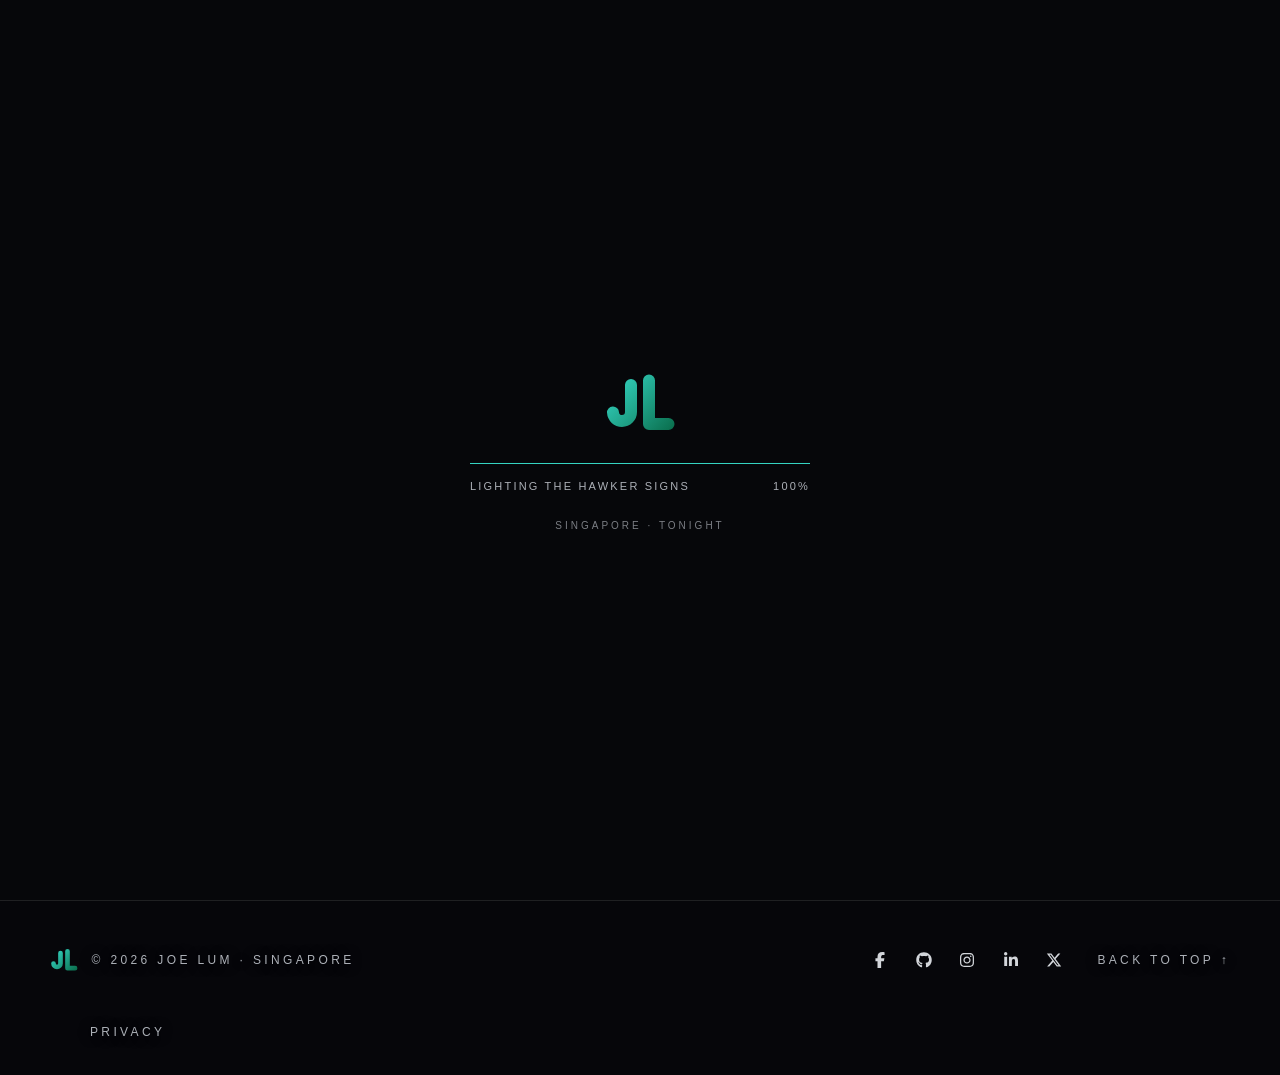
==== 404/index.html @ 0c313ae6 "Automated update from source repo" ====
<!DOCTYPE html><html lang="en"><head><meta charSet="utf-8"/><meta name="viewport" content="width=device-width, initial-scale=1"/><link rel="stylesheet" href="/_next/static/chunks/1v-9eg9n2r5tg.css" data-precedence="next"/><link rel="preload" as="script" fetchPriority="low" href="/_next/static/chunks/1pcw6gskne7pf.js"/><script src="/_next/static/chunks/1wnov70f88xjy.js" async=""></script><script src="/_next/static/chunks/092r-mewpaf3q.js" async=""></script><script src="/_next/static/chunks/0c98xzjfks9hq.js" async=""></script><script src="/_next/static/chunks/turbopack-2u1d16houkiyo.js" async=""></script><script src="/_next/static/chunks/30nhyetzpeohx.js" async=""></script><script src="/_next/static/chunks/3g953f41wgiea.js" async=""></script><script src="/_next/static/chunks/31m-2cqp_01fg.js" async=""></script><script src="/_next/static/chunks/2tms1og7sox-8.js" async=""></script><script src="/_next/static/chunks/15rgu_l4-33qj.js" async=""></script><meta name="robots" content="noindex"/><meta name="next-size-adjust" content=""/><title>Joe Lum — Software Developer</title><meta name="description" content="I’m a software developer living in Singapore who loves creating apps that make life easier by automating repetitive tasks and improving everyday experiences."/><meta name="application-name" content="Joe Lum"/><meta name="author" content="Joe Lum"/><meta name="keywords" content="Joe Lum,Software Developer,Singapore,Portfolio"/><meta name="creator" content="Joe Lum"/><link rel="icon" href="/icon.svg?icon.1xjopr1339k_-.svg" sizes="any" type="image/svg+xml"/><script src="/_next/static/chunks/0cz1d0mv5g_q7.js" noModule=""></script></head><body class="T19VSG_variable _8Li5zG_variable -5dOoa_variable EgwAuW_variable"><div hidden=""><!--$--><!--/$--></div><script type="application/ld+json">{"@context":"https://schema.org","@graph":[{"@type":"Person","@id":"https://lumtw.com/#person","name":"Joe Lum","url":"https://lumtw.com/","jobTitle":"Software Developer","description":"I’m a software developer living in Singapore who loves creating apps that make life easier by automating repetitive tasks and improving everyday experiences.","address":{"@type":"PostalAddress","addressCountry":"SG"},"sameAs":["https://facebook.com/lumtwj","https://github.com/lumtwj","https://instagram.com/lumtwj","https://www.linkedin.com/in/joelum","https://x.com/lumtwj"]},{"@type":"WebSite","@id":"https://lumtw.com/#website","url":"https://lumtw.com/","name":"Joe Lum","inLanguage":"en-SG","publisher":{"@id":"https://lumtw.com/#person"}}]}</script><div data-nosnippet="true" aria-hidden="true" style="position:fixed;inset:0;z-index:9999;background:#06070a;display:flex;flex-direction:column;align-items:center;justify-content:center;gap:1.5rem;opacity:1"><svg width="72" height="72" viewBox="0 0 48 48" fill="none" aria-label="Joe Lum" role="img"><defs><linearGradient id="intro-grad" x1="6" y1="6" x2="44" y2="42" gradientUnits="userSpaceOnUse"><stop stop-color="#35d6c4"></stop><stop offset="1" stop-color="#0b7150"></stop></linearGradient></defs><g stroke="url(#intro-grad)" stroke-width="8" stroke-linecap="round" stroke-linejoin="round" fill="none"><path d="M18 12V30a6 6 0 0 1-12 0" pathLength="1" stroke-dashoffset="0" stroke-dasharray="0 1" style="opacity:0"></path><path d="M30 9V38H43" pathLength="1" stroke-dashoffset="0" stroke-dasharray="0 1" style="opacity:0"></path></g></svg><div style="width:min(340px, 70vw)"><div style="height:1px;background:rgba(255,255,255,0.14);position:relative;overflow:hidden"><div style="position:absolute;inset:0;transform-origin:left;background:var(--color-signal)"></div></div><div style="margin-top:0.9rem;display:flex;justify-content:space-between;font-family:var(--font-mono);font-size:11px;letter-spacing:0.2em;text-transform:uppercase;color:var(--fg-subtle)"><span>Warming the void-deck lights</span><span>0<!-- -->%</span></div></div><span style="font-family:var(--font-mono);font-size:10px;letter-spacing:0.3em;text-transform:uppercase;color:var(--fg-subtle);opacity:0.7">Singapore ·<!-- --> <!-- -->tonight</span></div><div aria-hidden="true" style="position:fixed;inset:0;z-index:-1;background:radial-gradient(50% 40% at 72% 20%, #ffbe7873 0%, transparent 55%),linear-gradient(180deg, #46567c 0%, #e6a45f 100%)"></div><header class="glass glass-nav" style="position:fixed;top:0;left:0;right:0;z-index:50;border-bottom:1px solid var(--glass-border)"><div class="shell" style="height:64px;display:flex;align-items:center;justify-content:space-between"><a aria-label="Home" href="/"><svg width="34" height="34" viewBox="0 0 48 48" fill="none" role="img" aria-label="Joe Lum"><defs><linearGradient id="logo-grad" x1="6" y1="6" x2="44" y2="42" gradientUnits="userSpaceOnUse"><stop stop-color="#35d6c4"></stop><stop offset="1" stop-color="#0b7150"></stop></linearGradient></defs><g stroke="url(#logo-grad)" stroke-width="8" stroke-linecap="round" stroke-linejoin="round" fill="none"><path d="M18 12V30a6 6 0 0 1-12 0"></path><path d="M30 9V38H43"></path></g></svg></a><nav style="display:flex;align-items:center;gap:0.25rem" class="nav-desktop"><button type="button" style="position:relative;padding:0.5rem 0.85rem;font-family:var(--font-mono);font-size:11px;letter-spacing:0.12em;text-transform:uppercase;color:var(--fg-muted);transition:color 0.18s ease">Origin</button><button type="button" style="position:relative;padding:0.5rem 0.85rem;font-family:var(--font-mono);font-size:11px;letter-spacing:0.12em;text-transform:uppercase;color:var(--fg-muted);transition:color 0.18s ease">Stack</button><button type="button" style="position:relative;padding:0.5rem 0.85rem;font-family:var(--font-mono);font-size:11px;letter-spacing:0.12em;text-transform:uppercase;color:var(--fg-muted);transition:color 0.18s ease">Work</button><button type="button" style="position:relative;padding:0.5rem 0.85rem;font-family:var(--font-mono);font-size:11px;letter-spacing:0.12em;text-transform:uppercase;color:var(--fg-muted);transition:color 0.18s ease">Contact</button></nav><button type="button" class="nav-mobile-toggle" aria-label="Open menu" aria-expanded="false" aria-controls="nav-mobile-menu" style="display:none;color:var(--fg);padding:8px"><svg stroke="currentColor" fill="none" stroke-width="2" viewBox="0 0 24 24" stroke-linecap="round" stroke-linejoin="round" height="20" width="20" xmlns="http://www.w3.org/2000/svg"><line x1="4" x2="20" y1="12" y2="12"></line><line x1="4" x2="20" y1="6" y2="6"></line><line x1="4" x2="20" y1="18" y2="18"></line></svg></button></div></header><main><div class="subpage"><div class="shell" style="text-align:center;display:flex;flex-direction:column;align-items:center;gap:1.5rem;padding-top:6rem"><h1 class="display" style="font-size:clamp(4rem, 18vw, 9rem)">404</h1><p style="color:var(--fg-muted)">This page slipped down a void deck. It could not be found.</p><a class="cta-round" href="/"><span class="ring" aria-hidden="true">↑</span>Back home</a></div></div><!--$--><!--/$--></main><footer class="glass glass-footer" style="position:relative;border-top:1px solid var(--border)"><div class="shell" style="padding:2.5rem 0;display:flex;flex-wrap:wrap;align-items:center;justify-content:space-between;gap:1.5rem"><div style="display:flex;align-items:center;gap:0.85rem"><svg width="28" height="28" viewBox="0 0 48 48" fill="none" role="img" aria-label="Joe Lum"><defs><linearGradient id="logo-grad" x1="6" y1="6" x2="44" y2="42" gradientUnits="userSpaceOnUse"><stop stop-color="#35d6c4"></stop><stop offset="1" stop-color="#0b7150"></stop></linearGradient></defs><g stroke="url(#logo-grad)" stroke-width="8" stroke-linecap="round" stroke-linejoin="round" fill="none"><path d="M18 12V30a6 6 0 0 1-12 0"></path><path d="M30 9V38H43"></path></g></svg><span class="eyebrow">© <!-- -->2026<!-- --> Joe Lum · Singapore</span></div><div style="display:flex;align-items:center;gap:1.5rem"><div style="display:flex;gap:0.35rem"><a href="https://facebook.com/lumtwj" target="_blank" rel="noopener noreferrer" aria-label="Facebook" class="social-btn" style="display:grid;place-items:center;width:38px;height:38px;border-radius:999px;color:var(--fg-muted);transition:color 0.18s ease, background 0.18s ease"><svg stroke="currentColor" fill="currentColor" stroke-width="0" viewBox="0 0 320 512" height="1em" width="1em" xmlns="http://www.w3.org/2000/svg"><path d="M80 299.3V512H196V299.3h86.5l18-97.8H196V166.9c0-51.7 20.3-71.5 72.7-71.5c16.3 0 29.4 .4 37 1.2V7.9C291.4 4 256.4 0 236.2 0C129.3 0 80 50.5 80 159.4v42.1H14v97.8H80z"></path></svg></a><a href="https://github.com/lumtwj" target="_blank" rel="noopener noreferrer" aria-label="GitHub" class="social-btn" style="display:grid;place-items:center;width:38px;height:38px;border-radius:999px;color:var(--fg-muted);transition:color 0.18s ease, background 0.18s ease"><svg stroke="currentColor" fill="currentColor" stroke-width="0" viewBox="0 0 496 512" height="1em" width="1em" xmlns="http://www.w3.org/2000/svg"><path d="M165.9 397.4c0 2-2.3 3.6-5.2 3.6-3.3.3-5.6-1.3-5.6-3.6 0-2 2.3-3.6 5.2-3.6 3-.3 5.6 1.3 5.6 3.6zm-31.1-4.5c-.7 2 1.3 4.3 4.3 4.9 2.6 1 5.6 0 6.2-2s-1.3-4.3-4.3-5.2c-2.6-.7-5.5.3-6.2 2.3zm44.2-1.7c-2.9.7-4.9 2.6-4.6 4.9.3 2 2.9 3.3 5.9 2.6 2.9-.7 4.9-2.6 4.6-4.6-.3-1.9-3-3.2-5.9-2.9zM244.8 8C106.1 8 0 113.3 0 252c0 110.9 69.8 205.8 169.5 239.2 12.8 2.3 17.3-5.6 17.3-12.1 0-6.2-.3-40.4-.3-61.4 0 0-70 15-84.7-29.8 0 0-11.4-29.1-27.8-36.6 0 0-22.9-15.7 1.6-15.4 0 0 24.9 2 38.6 25.8 21.9 38.6 58.6 27.5 72.9 20.9 2.3-16 8.8-27.1 16-33.7-55.9-6.2-112.3-14.3-112.3-110.5 0-27.5 7.6-41.3 23.6-58.9-2.6-6.5-11.1-33.3 2.6-67.9 20.9-6.5 69 27 69 27 20-5.6 41.5-8.5 62.8-8.5s42.8 2.9 62.8 8.5c0 0 48.1-33.6 69-27 13.7 34.7 5.2 61.4 2.6 67.9 16 17.7 25.8 31.5 25.8 58.9 0 96.5-58.9 104.2-114.8 110.5 9.2 7.9 17 22.9 17 46.4 0 33.7-.3 75.4-.3 83.6 0 6.5 4.6 14.4 17.3 12.1C428.2 457.8 496 362.9 496 252 496 113.3 383.5 8 244.8 8zM97.2 352.9c-1.3 1-1 3.3.7 5.2 1.6 1.6 3.9 2.3 5.2 1 1.3-1 1-3.3-.7-5.2-1.6-1.6-3.9-2.3-5.2-1zm-10.8-8.1c-.7 1.3.3 2.9 2.3 3.9 1.6 1 3.6.7 4.3-.7.7-1.3-.3-2.9-2.3-3.9-2-.6-3.6-.3-4.3.7zm32.4 35.6c-1.6 1.3-1 4.3 1.3 6.2 2.3 2.3 5.2 2.6 6.5 1 1.3-1.3.7-4.3-1.3-6.2-2.2-2.3-5.2-2.6-6.5-1zm-11.4-14.7c-1.6 1-1.6 3.6 0 5.9 1.6 2.3 4.3 3.3 5.6 2.3 1.6-1.3 1.6-3.9 0-6.2-1.4-2.3-4-3.3-5.6-2z"></path></svg></a><a href="https://instagram.com/lumtwj" target="_blank" rel="noopener noreferrer" aria-label="Instagram" class="social-btn" style="display:grid;place-items:center;width:38px;height:38px;border-radius:999px;color:var(--fg-muted);transition:color 0.18s ease, background 0.18s ease"><svg stroke="currentColor" fill="currentColor" stroke-width="0" viewBox="0 0 448 512" height="1em" width="1em" xmlns="http://www.w3.org/2000/svg"><path d="M224.1 141c-63.6 0-114.9 51.3-114.9 114.9s51.3 114.9 114.9 114.9S339 319.5 339 255.9 287.7 141 224.1 141zm0 189.6c-41.1 0-74.7-33.5-74.7-74.7s33.5-74.7 74.7-74.7 74.7 33.5 74.7 74.7-33.6 74.7-74.7 74.7zm146.4-194.3c0 14.9-12 26.8-26.8 26.8-14.9 0-26.8-12-26.8-26.8s12-26.8 26.8-26.8 26.8 12 26.8 26.8zm76.1 27.2c-1.7-35.9-9.9-67.7-36.2-93.9-26.2-26.2-58-34.4-93.9-36.2-37-2.1-147.9-2.1-184.9 0-35.8 1.7-67.6 9.9-93.9 36.1s-34.4 58-36.2 93.9c-2.1 37-2.1 147.9 0 184.9 1.7 35.9 9.9 67.7 36.2 93.9s58 34.4 93.9 36.2c37 2.1 147.9 2.1 184.9 0 35.9-1.7 67.7-9.9 93.9-36.2 26.2-26.2 34.4-58 36.2-93.9 2.1-37 2.1-147.8 0-184.8zM398.8 388c-7.8 19.6-22.9 34.7-42.6 42.6-29.5 11.7-99.5 9-132.1 9s-102.7 2.6-132.1-9c-19.6-7.8-34.7-22.9-42.6-42.6-11.7-29.5-9-99.5-9-132.1s-2.6-102.7 9-132.1c7.8-19.6 22.9-34.7 42.6-42.6 29.5-11.7 99.5-9 132.1-9s102.7-2.6 132.1 9c19.6 7.8 34.7 22.9 42.6 42.6 11.7 29.5 9 99.5 9 132.1s2.7 102.7-9 132.1z"></path></svg></a><a href="https://www.linkedin.com/in/joelum" target="_blank" rel="noopener noreferrer" aria-label="LinkedIn" class="social-btn" style="display:grid;place-items:center;width:38px;height:38px;border-radius:999px;color:var(--fg-muted);transition:color 0.18s ease, background 0.18s ease"><svg stroke="currentColor" fill="currentColor" stroke-width="0" viewBox="0 0 448 512" height="1em" width="1em" xmlns="http://www.w3.org/2000/svg"><path d="M100.28 448H7.4V148.9h92.88zM53.79 108.1C24.09 108.1 0 83.5 0 53.8a53.79 53.79 0 0 1 107.58 0c0 29.7-24.1 54.3-53.79 54.3zM447.9 448h-92.68V302.4c0-34.7-.7-79.2-48.29-79.2-48.29 0-55.69 37.7-55.69 76.7V448h-92.78V148.9h89.08v40.8h1.3c12.4-23.5 42.69-48.3 87.88-48.3 94 0 111.28 61.9 111.28 142.3V448z"></path></svg></a><a href="https://x.com/lumtwj" target="_blank" rel="noopener noreferrer" aria-label="X" class="social-btn" style="display:grid;place-items:center;width:38px;height:38px;border-radius:999px;color:var(--fg-muted);transition:color 0.18s ease, background 0.18s ease"><svg stroke="currentColor" fill="currentColor" stroke-width="0" viewBox="0 0 512 512" height="1em" width="1em" xmlns="http://www.w3.org/2000/svg"><path d="M389.2 48h70.6L305.6 224.2 487 464H345L233.7 318.6 106.5 464H35.8L200.7 275.5 26.8 48H172.4L272.9 180.9 389.2 48zM364.4 421.8h39.1L151.1 88h-42L364.4 421.8z"></path></svg></a></div><button class="eyebrow" style="display:inline-flex;align-items:center;gap:0.5rem">Back to top ↑</button></div></div><div class="shell" style="padding-bottom:2rem"><a class="eyebrow" style="color:var(--fg-subtle)" href="/privacy/">Privacy</a></div></footer><script id="_R_">(globalThis["TURBOPACK"] || (globalThis["TURBOPACK"] = [])).push({"otherChunks":["static/chunks/1pcw6gskne7pf.js","static/chunks/1wnov70f88xjy.js","static/chunks/092r-mewpaf3q.js","static/chunks/0c98xzjfks9hq.js"],"runtimeModuleIds":[94553]});</script><script src="/_next/static/chunks/1pcw6gskne7pf.js" async=""></script><script>(self.__next_f=self.__next_f||[]).push([0])</script><script>self.__next_f.push([1,"1:\"$Sreact.fragment\"\n2:\"/_next/static/chunks/30nhyetzpeohx.js\"\n3:\"/_next/static/chunks/3g953f41wgiea.js\"\n4:\"/_next/static/chunks/31m-2cqp_01fg.js\"\n5:\"/_next/static/chunks/2tms1og7sox-8.js\"\n6:\"/_next/static/chunks/15rgu_l4-33qj.js\"\n7:I[92428,[\"$2\",\"$3\",\"$4\",\"$5\",\"$6\"],\"default\"]\n8:I[52157,[\"$2\",\"$3\",\"$4\",\"$5\",\"$6\"],\"PreloadChunks\"]\na:I[84352,[\"$2\",\"$3\",\"$4\",\"$5\",\"$6\"],\"default\"]\nb:I[51572,[\"$2\",\"$3\",\"$4\",\"$5\",\"$6\"],\"default\"]\nc:I[39756,[\"$2\",\"$3\",\"$4\",\"$5\",\"$6\"],\"default\"]\nd:I[37457,[\"$2\",\"$3\",\"$4\",\"$5\",\"$6\"],\"default\"]\ne:I[22016,[\"$2\",\"$3\",\"$4\",\"$5\",\"$6\"],\"\"]\nf:I[17656,[\"$2\",\"$3\",\"$4\",\"$5\",\"$6\"],\"default\"]\n13:I[97367,[\"$2\",\"$3\",\"$4\",\"$5\",\"$6\"],\"OutletBoundary\"]\n14:\"$Sreact.suspense\"\n16:\"ViewportBoundary\"\n17:I[97367,[\"$2\",\"$3\",\"$4\",\"$5\",\"$6\"],\"$16\"]\n19:\"MetadataBoundary\"\n1a:I[97367,[\"$2\",\"$3\",\"$4\",\"$5\",\"$6\"],\"$19\"]\n1c:I[68027,[\"$2\",\"$3\",\"$4\",\"$5\",\"$6\"],\"default\",1]\n:HL[\"/_next/static/chunks/1v-9eg9n2r5tg.css\",\"style\"]\n11:X\n12:[[\"children\",{\"s\":\"__PAGE__\",\"h\":512,\"d\":{\"r\":[\"$\",\"$1\",\"c\",{\"children\":[[\"$\",\"div\",null,{\"className\":\"subpage\",\"children\":[\"$\",\"div\",null,{\"className\":\"shell\",\"style\":{\"textAlign\":\"center\",\"display\":\"flex\",\"flexDirection\":\"column\",\"alignItems\":\"center\",\"gap\":\"1.5rem\",\"paddingTop\":\"6rem\"},\"children\":[[\"$\",\"h1\",null,{\"className\":\"display\",\"style\":{\"fontSize\":\"clamp(4rem, 18vw, 9rem)\"},\"children\":\"404\"}],[\"$\",\"p\",null,{\"style\":{\"color\":\"var(--fg-muted)\"},\"children\":\"This page slipped down a void deck. It could not be found.\"}],[\"$\",\"$Le\",null,{\"href\":\"/\",\"className\":\"cta-round\",\"children\":[[\"$\",\"span\",null,{\"className\":\"ring\",\"aria-hidden\":true,\"children\":\"↑\"}],\"Back home\"]}]]}]}],null,[\"$\",\"$L13\",null,{\"children\":[\"$\",\"$14\",null,{\"name\":\"Next.MetadataOutlet\",\"children\":\"$@15\"}]}]]}],\"p\":false,\"v\":null}}]]\n10:[[\"children\",{\"s\":\"/_not-found\",\"h\":512,\"d\":{\"r\":[\"$\",\"$1\",\"c\",{\"children\":[null,[\"$\",\"$Lc\",null,{\"parallelRouterKey\":\"children\",\"error\":\"$undefined\",\"errorStyles\":\"$undefined\",\"errorScripts\":\"$undefined\",\"template\":[\"$\",\"$Ld\",null,{}],\"templateStyles\":\"$undefined\",\"templateScripts\":\"$undefined\",\"notFound\":\"$undefined\",\"forbidden\":\"$undefined\",\"unauthorized\":\"$undefined\"}]]}],\"p\":false,\"v\":\"$11\"},\"c\":\"$Q12\"}]]\n"])</script><script>self.__next_f.push([1,"0:{\"P\":null,\"c\":[\"\",\"_not-found\",\"\"],\"q\":\"\",\"i\":false,\"t\":{\"t\":{\"s\":\"\",\"h\":528,\"d\":{\"r\":[\"$\",\"$1\",\"c\",{\"children\":[[[\"$\",\"link\",\"0\",{\"rel\":\"stylesheet\",\"href\":\"/_next/static/chunks/1v-9eg9n2r5tg.css\",\"precedence\":\"next\",\"crossOrigin\":\"$undefined\",\"nonce\":\"$undefined\"}],[\"$\",\"script\",\"script-0\",{\"src\":\"/_next/static/chunks/30nhyetzpeohx.js\",\"async\":true,\"nonce\":\"$undefined\"}],[\"$\",\"script\",\"script-1\",{\"src\":\"/_next/static/chunks/3g953f41wgiea.js\",\"async\":true,\"nonce\":\"$undefined\"}],[\"$\",\"script\",\"script-2\",{\"src\":\"/_next/static/chunks/31m-2cqp_01fg.js\",\"async\":true,\"nonce\":\"$undefined\"}],[\"$\",\"script\",\"script-3\",{\"src\":\"/_next/static/chunks/2tms1og7sox-8.js\",\"async\":true,\"nonce\":\"$undefined\"}],[\"$\",\"script\",\"script-4\",{\"src\":\"/_next/static/chunks/15rgu_l4-33qj.js\",\"async\":true,\"nonce\":\"$undefined\"}]],[\"$\",\"html\",null,{\"lang\":\"en\",\"suppressHydrationWarning\":true,\"children\":[\"$\",\"body\",null,{\"className\":\"T19VSG_variable _8Li5zG_variable -5dOoa_variable EgwAuW_variable\",\"children\":[[\"$\",\"script\",null,{\"type\":\"application/ld+json\",\"dangerouslySetInnerHTML\":{\"__html\":\"{\\\"@context\\\":\\\"https://schema.org\\\",\\\"@graph\\\":[{\\\"@type\\\":\\\"Person\\\",\\\"@id\\\":\\\"https://lumtw.com/#person\\\",\\\"name\\\":\\\"Joe Lum\\\",\\\"url\\\":\\\"https://lumtw.com/\\\",\\\"jobTitle\\\":\\\"Software Developer\\\",\\\"description\\\":\\\"I’m a software developer living in Singapore who loves creating apps that make life easier by automating repetitive tasks and improving everyday experiences.\\\",\\\"address\\\":{\\\"@type\\\":\\\"PostalAddress\\\",\\\"addressCountry\\\":\\\"SG\\\"},\\\"sameAs\\\":[\\\"https://facebook.com/lumtwj\\\",\\\"https://github.com/lumtwj\\\",\\\"https://instagram.com/lumtwj\\\",\\\"https://www.linkedin.com/in/joelum\\\",\\\"https://x.com/lumtwj\\\"]},{\\\"@type\\\":\\\"WebSite\\\",\\\"@id\\\":\\\"https://lumtw.com/#website\\\",\\\"url\\\":\\\"https://lumtw.com/\\\",\\\"name\\\":\\\"Joe Lum\\\",\\\"inLanguage\\\":\\\"en-SG\\\",\\\"publisher\\\":{\\\"@id\\\":\\\"https://lumtw.com/#person\\\"}}]}\"}}],[\"$\",\"$L7\",null,{}],[[\"$\",\"$L8\",null,{\"moduleIds\":[\"3732923020766141726\"]}],\"$L9\"],[\"$\",\"$La\",null,{\"children\":[[\"$\",\"$Lb\",null,{}],[\"$\",\"main\",null,{\"children\":[\"$\",\"$Lc\",null,{\"parallelRouterKey\":\"children\",\"error\":\"$undefined\",\"errorStyles\":\"$undefined\",\"errorScripts\":\"$undefined\",\"template\":[\"$\",\"$Ld\",null,{}],\"templateStyles\":\"$undefined\",\"templateScripts\":\"$undefined\",\"notFound\":[[\"$\",\"div\",null,{\"className\":\"subpage\",\"children\":[\"$\",\"div\",null,{\"className\":\"shell\",\"style\":{\"textAlign\":\"center\",\"display\":\"flex\",\"flexDirection\":\"column\",\"alignItems\":\"center\",\"gap\":\"1.5rem\",\"paddingTop\":\"6rem\"},\"children\":[[\"$\",\"h1\",null,{\"className\":\"display\",\"style\":{\"fontSize\":\"clamp(4rem, 18vw, 9rem)\"},\"children\":\"404\"}],[\"$\",\"p\",null,{\"style\":{\"color\":\"var(--fg-muted)\"},\"children\":\"This page slipped down a void deck. It could not be found.\"}],[\"$\",\"$Le\",null,{\"href\":\"/\",\"className\":\"cta-round\",\"children\":[[\"$\",\"span\",null,{\"className\":\"ring\",\"aria-hidden\":true,\"children\":\"↑\"}],\"Back home\"]}]]}]}],[]],\"forbidden\":\"$undefined\",\"unauthorized\":\"$undefined\"}]}],[\"$\",\"$Lf\",null,{}]]}]]}]}]]}],\"p\":false,\"v\":null},\"c\":\"$Q10\"},\"h\":{\"r\":[\"$\",\"$1\",\"h\",{\"children\":[[\"$\",\"meta\",null,{\"name\":\"robots\",\"content\":\"noindex\"}],[\"$\",\"$L17\",null,{\"children\":\"$L18\"}],[\"$\",\"$L1a\",null,{\"children\":[[\"$\",\"div\",null,{\"hidden\":true,\"children\":[\"$\",\"$14\",null,{\"name\":\"Next.Metadata\",\"children\":\"$L1b\"}]}],null]}],[\"$\",\"meta\",null,{\"name\":\"next-size-adjust\",\"content\":\"\"}]]}],\"p\":false,\"v\":null}},\"m\":\"$undefined\",\"G\":[\"$1c\",[[\"$\",\"link\",\"0\",{\"rel\":\"stylesheet\",\"href\":\"/_next/static/chunks/1v-9eg9n2r5tg.css\",\"precedence\":\"next\",\"crossOrigin\":\"$undefined\",\"nonce\":\"$undefined\"}]]],\"S\":true,\"r\":\"$undefined\",\"s\":\"$undefined\",\"a\":\"$undefined\",\"l\":\"$undefined\",\"p\":\"$undefined\",\"d\":\"$undefined\",\"b\":\"gqif16KVhjwZp2KsfybYJ\"}\n"])</script><script>self.__next_f.push([1,"1d:I[88727,[\"$2\",\"$3\",\"$4\",\"$5\",\"$6\"],\"default\"]\n11:C\n9:[\"$\",\"$L1d\",null,{}]\n"])</script><script>self.__next_f.push([1,"18:[[\"$\",\"meta\",\"0\",{\"charSet\":\"utf-8\"}],[\"$\",\"meta\",\"1\",{\"name\":\"viewport\",\"content\":\"width=device-width, initial-scale=1\"}]]\n"])</script><script>self.__next_f.push([1,"1e:I[27201,[\"$2\",\"$3\",\"$4\",\"$5\",\"$6\"],\"IconMark\"]\n15:null\n1b:[[\"$\",\"title\",\"0\",{\"children\":\"Joe Lum — Software Developer\"}],[\"$\",\"meta\",\"1\",{\"name\":\"description\",\"content\":\"I’m a software developer living in Singapore who loves creating apps that make life easier by automating repetitive tasks and improving everyday experiences.\"}],[\"$\",\"meta\",\"2\",{\"name\":\"application-name\",\"content\":\"Joe Lum\"}],[\"$\",\"meta\",\"3\",{\"name\":\"author\",\"content\":\"Joe Lum\"}],[\"$\",\"meta\",\"4\",{\"name\":\"keywords\",\"content\":\"Joe Lum,Software Developer,Singapore,Portfolio\"}],[\"$\",\"meta\",\"5\",{\"name\":\"creator\",\"content\":\"Joe Lum\"}],[\"$\",\"link\",\"6\",{\"rel\":\"icon\",\"href\":\"/icon.svg?icon.1xjopr1339k_-.svg\",\"sizes\":\"any\",\"type\":\"image/svg+xml\"}],[\"$\",\"$L1e\",\"7\",{}]]\n"])</script></body></html>
---- _next/static/chunks/1v-9eg9n2r5tg.css ----
@font-face{font-family:Geist;font-style:normal;font-weight:100 900;font-display:swap;src:url(../media/4f6667dd39116621-s.3p2_lha1f2xer.woff2)format("woff2");unicode-range:U+460-52F,U+1C80-1C8A,U+20B4,U+2DE0-2DFF,U+A640-A69F,U+FE2E-FE2F}@font-face{font-family:Geist;font-style:normal;font-weight:100 900;font-display:swap;src:url(../media/07935285219a259d-s.1qq4vpdcun5oj.woff2)format("woff2");unicode-range:U+301,U+400-45F,U+490-491,U+4B0-4B1,U+2116}@font-face{font-family:Geist;font-style:normal;font-weight:100 900;font-display:swap;src:url(../media/f58031ded4338640-s.390ncx5urfkfu.woff2)format("woff2");unicode-range:U+102-103,U+110-111,U+128-129,U+168-169,U+1A0-1A1,U+1AF-1B0,U+300-301,U+303-304,U+308-309,U+323,U+329,U+1EA0-1EF9,U+20AB}@font-face{font-family:Geist;font-style:normal;font-weight:100 900;font-display:swap;src:url(../media/77814b00d5ca94a4-s.21jp631_3pja2.woff2)format("woff2");unicode-range:U+100-2BA,U+2BD-2C5,U+2C7-2CC,U+2CE-2D7,U+2DD-2FF,U+304,U+308,U+329,U+1D00-1DBF,U+1E00-1E9F,U+1EF2-1EFF,U+2020,U+20A0-20AB,U+20AD-20C4,U+2113,U+2C60-2C7F,U+A720-A7FF}@font-face{font-family:Geist;font-style:normal;font-weight:100 900;font-display:swap;src:url(../media/605ce01b664af129-s.p.0wgildi0cnwt9.woff2)format("woff2");unicode-range:U+??,U+131,U+152-153,U+2BB-2BC,U+2C6,U+2DA,U+2DC,U+304,U+308,U+329,U+2000-206F,U+20AC,U+2122,U+2191,U+2193,U+2212,U+2215,U+FEFF,U+FFFD}@font-face{font-family:Geist Fallback;src:local(Arial);ascent-override:95.94%;descent-override:28.16%;line-gap-override:0.0%;size-adjust:104.76%}.T19VSG_className{font-family:Geist,Geist Fallback;font-style:normal}.T19VSG_variable{--font-geist-sans:"Geist", "Geist Fallback"}
@font-face{font-family:Geist Mono;font-style:normal;font-weight:100 900;font-display:swap;src:url(../media/b0c6b664fd57c2c6-s.31988l_ccedte.woff2)format("woff2");unicode-range:U+460-52F,U+1C80-1C8A,U+20B4,U+2DE0-2DFF,U+A640-A69F,U+FE2E-FE2F}@font-face{font-family:Geist Mono;font-style:normal;font-weight:100 900;font-display:swap;src:url(../media/6e342921ee4dcd9d-s.2tuy5pz7dlieh.woff2)format("woff2");unicode-range:U+301,U+400-45F,U+490-491,U+4B0-4B1,U+2116}@font-face{font-family:Geist Mono;font-style:normal;font-weight:100 900;font-display:swap;src:url(../media/2bb852295097cd96-s.2dbetqa9o8jxf.woff2)format("woff2");unicode-range:U+2000-2001,U+2004-2008,U+200A,U+23B8-23BD,U+2500-259F}@font-face{font-family:Geist Mono;font-style:normal;font-weight:100 900;font-display:swap;src:url(../media/9eb5a876700c0028-s.1uyisp29ctx0d.woff2)format("woff2");unicode-range:U+102-103,U+110-111,U+128-129,U+168-169,U+1A0-1A1,U+1AF-1B0,U+300-301,U+303-304,U+308-309,U+323,U+329,U+1EA0-1EF9,U+20AB}@font-face{font-family:Geist Mono;font-style:normal;font-weight:100 900;font-display:swap;src:url(../media/2a04751c893bf294-s.1rgnod-3esatf.woff2)format("woff2");unicode-range:U+100-2BA,U+2BD-2C5,U+2C7-2CC,U+2CE-2D7,U+2DD-2FF,U+304,U+308,U+329,U+1D00-1DBF,U+1E00-1E9F,U+1EF2-1EFF,U+2020,U+20A0-20AB,U+20AD-20C4,U+2113,U+2C60-2C7F,U+A720-A7FF}@font-face{font-family:Geist Mono;font-style:normal;font-weight:100 900;font-display:swap;src:url(../media/07a39a8a4660cc7c-s.p.0r6juujl39pe6.woff2)format("woff2");unicode-range:U+??,U+131,U+152-153,U+2BB-2BC,U+2C6,U+2DA,U+2DC,U+304,U+308,U+329,U+2000-206F,U+20AC,U+2122,U+2191,U+2193,U+2212,U+2215,U+FEFF,U+FFFD}@font-face{font-family:Geist Mono Fallback;src:local(Arial);ascent-override:74.67%;descent-override:21.92%;line-gap-override:0.0%;size-adjust:134.59%}._8Li5zG_className{font-family:Geist Mono,Geist Mono Fallback;font-style:normal}._8Li5zG_variable{--font-geist-mono:"Geist Mono", "Geist Mono Fallback"}
@font-face{font-family:Space Grotesk;font-style:normal;font-weight:400;font-display:swap;src:url(../media/edb5f85793adc1bb-s.1gepa_7fcx9fm.woff2)format("woff2");unicode-range:U+102-103,U+110-111,U+128-129,U+168-169,U+1A0-1A1,U+1AF-1B0,U+300-301,U+303-304,U+308-309,U+323,U+329,U+1EA0-1EF9,U+20AB}@font-face{font-family:Space Grotesk;font-style:normal;font-weight:400;font-display:swap;src:url(../media/92b6de9cb55945e2-s.2eksvhm1z0jwa.woff2)format("woff2");unicode-range:U+100-2BA,U+2BD-2C5,U+2C7-2CC,U+2CE-2D7,U+2DD-2FF,U+304,U+308,U+329,U+1D00-1DBF,U+1E00-1E9F,U+1EF2-1EFF,U+2020,U+20A0-20AB,U+20AD-20C4,U+2113,U+2C60-2C7F,U+A720-A7FF}@font-face{font-family:Space Grotesk;font-style:normal;font-weight:400;font-display:swap;src:url(../media/237858b39a32779d-s.p.2cyn07wtgehh0.woff2)format("woff2");unicode-range:U+??,U+131,U+152-153,U+2BB-2BC,U+2C6,U+2DA,U+2DC,U+304,U+308,U+329,U+2000-206F,U+20AC,U+2122,U+2191,U+2193,U+2212,U+2215,U+FEFF,U+FFFD}@font-face{font-family:Space Grotesk;font-style:normal;font-weight:500;font-display:swap;src:url(../media/edb5f85793adc1bb-s.1gepa_7fcx9fm.woff2)format("woff2");unicode-range:U+102-103,U+110-111,U+128-129,U+168-169,U+1A0-1A1,U+1AF-1B0,U+300-301,U+303-304,U+308-309,U+323,U+329,U+1EA0-1EF9,U+20AB}@font-face{font-family:Space Grotesk;font-style:normal;font-weight:500;font-display:swap;src:url(../media/92b6de9cb55945e2-s.2eksvhm1z0jwa.woff2)format("woff2");unicode-range:U+100-2BA,U+2BD-2C5,U+2C7-2CC,U+2CE-2D7,U+2DD-2FF,U+304,U+308,U+329,U+1D00-1DBF,U+1E00-1E9F,U+1EF2-1EFF,U+2020,U+20A0-20AB,U+20AD-20C4,U+2113,U+2C60-2C7F,U+A720-A7FF}@font-face{font-family:Space Grotesk;font-style:normal;font-weight:500;font-display:swap;src:url(../media/237858b39a32779d-s.p.2cyn07wtgehh0.woff2)format("woff2");unicode-range:U+??,U+131,U+152-153,U+2BB-2BC,U+2C6,U+2DA,U+2DC,U+304,U+308,U+329,U+2000-206F,U+20AC,U+2122,U+2191,U+2193,U+2212,U+2215,U+FEFF,U+FFFD}@font-face{font-family:Space Grotesk;font-style:normal;font-weight:600;font-display:swap;src:url(../media/edb5f85793adc1bb-s.1gepa_7fcx9fm.woff2)format("woff2");unicode-range:U+102-103,U+110-111,U+128-129,U+168-169,U+1A0-1A1,U+1AF-1B0,U+300-301,U+303-304,U+308-309,U+323,U+329,U+1EA0-1EF9,U+20AB}@font-face{font-family:Space Grotesk;font-style:normal;font-weight:600;font-display:swap;src:url(../media/92b6de9cb55945e2-s.2eksvhm1z0jwa.woff2)format("woff2");unicode-range:U+100-2BA,U+2BD-2C5,U+2C7-2CC,U+2CE-2D7,U+2DD-2FF,U+304,U+308,U+329,U+1D00-1DBF,U+1E00-1E9F,U+1EF2-1EFF,U+2020,U+20A0-20AB,U+20AD-20C4,U+2113,U+2C60-2C7F,U+A720-A7FF}@font-face{font-family:Space Grotesk;font-style:normal;font-weight:600;font-display:swap;src:url(../media/237858b39a32779d-s.p.2cyn07wtgehh0.woff2)format("woff2");unicode-range:U+??,U+131,U+152-153,U+2BB-2BC,U+2C6,U+2DA,U+2DC,U+304,U+308,U+329,U+2000-206F,U+20AC,U+2122,U+2191,U+2193,U+2212,U+2215,U+FEFF,U+FFFD}@font-face{font-family:Space Grotesk;font-style:normal;font-weight:700;font-display:swap;src:url(../media/edb5f85793adc1bb-s.1gepa_7fcx9fm.woff2)format("woff2");unicode-range:U+102-103,U+110-111,U+128-129,U+168-169,U+1A0-1A1,U+1AF-1B0,U+300-301,U+303-304,U+308-309,U+323,U+329,U+1EA0-1EF9,U+20AB}@font-face{font-family:Space Grotesk;font-style:normal;font-weight:700;font-display:swap;src:url(../media/92b6de9cb55945e2-s.2eksvhm1z0jwa.woff2)format("woff2");unicode-range:U+100-2BA,U+2BD-2C5,U+2C7-2CC,U+2CE-2D7,U+2DD-2FF,U+304,U+308,U+329,U+1D00-1DBF,U+1E00-1E9F,U+1EF2-1EFF,U+2020,U+20A0-20AB,U+20AD-20C4,U+2113,U+2C60-2C7F,U+A720-A7FF}@font-face{font-family:Space Grotesk;font-style:normal;font-weight:700;font-display:swap;src:url(../media/237858b39a32779d-s.p.2cyn07wtgehh0.woff2)format("woff2");unicode-range:U+??,U+131,U+152-153,U+2BB-2BC,U+2C6,U+2DA,U+2DC,U+304,U+308,U+329,U+2000-206F,U+20AC,U+2122,U+2191,U+2193,U+2212,U+2215,U+FEFF,U+FFFD}@font-face{font-family:Space Grotesk Fallback;src:local(Arial);ascent-override:89.71%;descent-override:26.62%;line-gap-override:0.0%;size-adjust:109.69%}.-\35 dOoa_className{font-family:Space Grotesk,Space Grotesk Fallback;font-style:normal}.-\35 dOoa_variable{--font-space-grotesk:"Space Grotesk", "Space Grotesk Fallback"}
@font-face{font-family:Anton;font-style:normal;font-weight:400;font-display:swap;src:url(../media/31a7f4f26a40641c-s.2j75_l12byk_u.woff2)format("woff2");unicode-range:U+102-103,U+110-111,U+128-129,U+168-169,U+1A0-1A1,U+1AF-1B0,U+300-301,U+303-304,U+308-309,U+323,U+329,U+1EA0-1EF9,U+20AB}@font-face{font-family:Anton;font-style:normal;font-weight:400;font-display:swap;src:url(../media/b615dfc46d0472ba-s.07wt1b-68kohk.woff2)format("woff2");unicode-range:U+100-2BA,U+2BD-2C5,U+2C7-2CC,U+2CE-2D7,U+2DD-2FF,U+304,U+308,U+329,U+1D00-1DBF,U+1E00-1E9F,U+1EF2-1EFF,U+2020,U+20A0-20AB,U+20AD-20C4,U+2113,U+2C60-2C7F,U+A720-A7FF}@font-face{font-family:Anton;font-style:normal;font-weight:400;font-display:swap;src:url(../media/6e7755c9813efd51-s.p.0pan85mumqyf3.woff2)format("woff2");unicode-range:U+??,U+131,U+152-153,U+2BB-2BC,U+2C6,U+2DA,U+2DC,U+304,U+308,U+329,U+2000-206F,U+20AC,U+2122,U+2191,U+2193,U+2212,U+2215,U+FEFF,U+FFFD}@font-face{font-family:Anton Fallback;src:local(Arial);ascent-override:129.7%;descent-override:36.29%;line-gap-override:0.0%;size-adjust:90.69%}.EgwAuW_className{font-family:Anton,Anton Fallback;font-style:normal;font-weight:400}.EgwAuW_variable{--font-anton:"Anton", "Anton Fallback"}
@layer properties{@supports (((-webkit-hyphens:none)) and (not (margin-trim:inline))) or ((-moz-orient:inline) and (not (color:rgb(from red r g b)))){*,:before,:after,::backdrop{--tw-rotate-x:initial;--tw-rotate-y:initial;--tw-rotate-z:initial;--tw-skew-x:initial;--tw-skew-y:initial;--tw-border-style:solid;--tw-shadow:0 0 #0000;--tw-shadow-color:initial;--tw-shadow-alpha:100%;--tw-inset-shadow:0 0 #0000;--tw-inset-shadow-color:initial;--tw-inset-shadow-alpha:100%;--tw-ring-color:initial;--tw-ring-shadow:0 0 #0000;--tw-inset-ring-color:initial;--tw-inset-ring-shadow:0 0 #0000;--tw-ring-inset:initial;--tw-ring-offset-width:0px;--tw-ring-offset-color:#fff;--tw-ring-offset-shadow:0 0 #0000;--tw-outline-style:solid;--tw-blur:initial;--tw-brightness:initial;--tw-contrast:initial;--tw-grayscale:initial;--tw-hue-rotate:initial;--tw-invert:initial;--tw-opacity:initial;--tw-saturate:initial;--tw-sepia:initial;--tw-drop-shadow:initial;--tw-drop-shadow-color:initial;--tw-drop-shadow-alpha:100%;--tw-drop-shadow-size:initial}}}@layer theme{:root,:host{--font-sans:-apple-system, BlinkMacSystemFont, "Segoe UI", Roboto, "Helvetica Neue", "Noto Sans", Arial, sans-serif, "Apple Color Emoji", "Segoe UI Emoji", "Segoe UI Symbol", "Noto Color Emoji";--font-mono:var(--font-geist-mono), ui-monospace, monospace;--default-transition-duration:.15s;--default-transition-timing-function:cubic-bezier(.4, 0, .2, 1);--default-font-family:var(--font-sans);--default-mono-font-family:var(--font-mono);--font-display:var(--font-space-grotesk), system-ui, sans-serif;--font-condensed:var(--font-anton), "Arial Narrow", system-ui, sans-serif;--font-body:var(--font-geist-sans), system-ui, sans-serif;--color-ink-50:#f1f1ed;--color-ink-950:#08090c;--color-signal:#35d6c4;--color-amber:#ffab53;--color-neon:#ff425f;--radius-control:10px;--radius-card:16px}}@layer base{*,:after,:before,::backdrop{box-sizing:border-box;border:0 solid;margin:0;padding:0}::file-selector-button{box-sizing:border-box;border:0 solid;margin:0;padding:0}html,:host{-webkit-text-size-adjust:100%;tab-size:4;line-height:1.5;font-family:var(--default-font-family,-apple-system, BlinkMacSystemFont, "Segoe UI", Roboto, "Helvetica Neue", "Noto Sans", Arial, sans-serif, "Apple Color Emoji", "Segoe UI Emoji", "Segoe UI Symbol", "Noto Color Emoji");font-feature-settings:var(--default-font-feature-settings,normal);font-variation-settings:var(--default-font-variation-settings,normal);-webkit-tap-highlight-color:transparent}hr{height:0;color:inherit;border-top-width:1px}abbr:where([title]){-webkit-text-decoration:underline dotted;text-decoration:underline dotted}h1,h2,h3,h4,h5,h6{font-size:inherit;font-weight:inherit}a{color:inherit;-webkit-text-decoration:inherit;-webkit-text-decoration:inherit;-webkit-text-decoration:inherit;-webkit-text-decoration:inherit;text-decoration:inherit}b,strong{font-weight:bolder}code,kbd,samp,pre{font-family:var(--default-mono-font-family,ui-monospace, SFMono-Regular, Menlo, Monaco, Consolas, "Liberation Mono", "Courier New", monospace);font-feature-settings:var(--default-mono-font-feature-settings,normal);font-variation-settings:var(--default-mono-font-variation-settings,normal);font-size:1em}small{font-size:80%}sub,sup{vertical-align:baseline;font-size:75%;line-height:0;position:relative}sub{bottom:-.25em}sup{top:-.5em}table{text-indent:0;border-color:inherit;border-collapse:collapse}:-moz-focusring:where(:not(iframe)){outline:auto}progress{vertical-align:baseline}summary{display:list-item}ol,ul,menu{list-style:none}img,svg,video,canvas,audio,iframe,embed,object{vertical-align:middle;display:block}img,video{max-width:100%;height:auto}button,input,select,optgroup,textarea{font:inherit;font-feature-settings:inherit;font-variation-settings:inherit;letter-spacing:inherit;color:inherit;opacity:1;background-color:#0000;border-radius:0}::file-selector-button{font:inherit;font-feature-settings:inherit;font-variation-settings:inherit;letter-spacing:inherit;color:inherit;opacity:1;background-color:#0000;border-radius:0}:where(select:is([multiple],[size])) optgroup{font-weight:bolder}:where(select:is([multiple],[size])) optgroup option{padding-inline-start:20px}::file-selector-button{margin-inline-end:4px}::placeholder{opacity:1}@supports (not ((-webkit-appearance:-apple-pay-button))) or (contain-intrinsic-size:1px){::placeholder{color:currentColor}@supports (color:color-mix(in lab, red, red)){::placeholder{color:color-mix(in oklab, currentcolor 50%, transparent)}}}textarea{resize:vertical}::-webkit-search-decoration{-webkit-appearance:none}::-webkit-date-and-time-value{min-height:1lh;text-align:inherit}::-webkit-datetime-edit{display:inline-flex}::-webkit-datetime-edit-fields-wrapper{padding:0}::-webkit-datetime-edit{padding-block:0}::-webkit-datetime-edit-year-field{padding-block:0}::-webkit-datetime-edit-month-field{padding-block:0}::-webkit-datetime-edit-day-field{padding-block:0}::-webkit-datetime-edit-hour-field{padding-block:0}::-webkit-datetime-edit-minute-field{padding-block:0}::-webkit-datetime-edit-second-field{padding-block:0}::-webkit-datetime-edit-millisecond-field{padding-block:0}::-webkit-datetime-edit-meridiem-field{padding-block:0}::-webkit-calendar-picker-indicator{line-height:1}:-moz-ui-invalid{box-shadow:none}button,input:where([type=button],[type=reset],[type=submit]){appearance:button}::file-selector-button{appearance:button}::-webkit-inner-spin-button{height:auto}::-webkit-outer-spin-button{height:auto}[hidden]:where(:not([hidden=until-found])){display:none!important}}@layer components;@layer utilities{.invisible{visibility:hidden}.visible{visibility:visible}.absolute{position:absolute}.fixed{position:fixed}.relative{position:relative}.static{position:static}.block{display:block}.contents{display:contents}.flex{display:flex}.grid{display:grid}.hidden{display:none}.inline{display:inline}.inline-block{display:inline-block}.inline-flex{display:inline-flex}.table{display:table}.transform{transform:var(--tw-rotate-x,) var(--tw-rotate-y,) var(--tw-rotate-z,) var(--tw-skew-x,) var(--tw-skew-y,)}.resize{resize:both}.rounded{border-radius:.25rem}.border{border-style:var(--tw-border-style);border-width:1px}.uppercase{text-transform:uppercase}.shadow{--tw-shadow:0 1px 3px 0 var(--tw-shadow-color,#0000001a), 0 1px 2px -1px var(--tw-shadow-color,#0000001a);box-shadow:var(--tw-inset-shadow), var(--tw-inset-ring-shadow), var(--tw-ring-offset-shadow), var(--tw-ring-shadow), var(--tw-shadow)}.ring{--tw-ring-shadow:var(--tw-ring-inset,) 0 0 0 calc(1px + var(--tw-ring-offset-width)) var(--tw-ring-color,currentcolor);box-shadow:var(--tw-inset-shadow), var(--tw-inset-ring-shadow), var(--tw-ring-offset-shadow), var(--tw-ring-shadow), var(--tw-shadow)}.outline{outline-style:var(--tw-outline-style);outline-width:1px}.filter{filter:var(--tw-blur,) var(--tw-brightness,) var(--tw-contrast,) var(--tw-grayscale,) var(--tw-hue-rotate,) var(--tw-invert,) var(--tw-saturate,) var(--tw-sepia,) var(--tw-drop-shadow,)}.transition{transition-property:color,background-color,border-color,outline-color,text-decoration-color,fill,stroke,--tw-gradient-from,--tw-gradient-via,--tw-gradient-to,opacity,box-shadow,transform,translate,scale,rotate,filter,-webkit-backdrop-filter,backdrop-filter,display,content-visibility,overlay,pointer-events;transition-timing-function:var(--tw-ease,var(--default-transition-timing-function));transition-duration:var(--tw-duration,var(--default-transition-duration))}}:root{--lightningcss-light: ;--lightningcss-dark:initial;color-scheme:dark;--bg:var(--color-ink-950);--bg-elev:#14161c99;--fg:var(--color-ink-50);--fg-muted:#d2d5da;--fg-subtle:#adb1b8;--border:#ffffff1a;--border-strong:#fff3;--glass-bg:#0a0b0f80;--glass-border:#ffffff17;--glass-sheen:#ffffff12;--shell-max:1180px}*{border-color:var(--border)}html{scroll-behavior:auto;-webkit-text-size-adjust:100%}html.lenis,html.lenis body{height:auto}.lenis.lenis-smooth{scroll-behavior:auto!important}.lenis.lenis-stopped{overflow:clip}body{background:var(--bg);color:var(--fg);font-family:var(--font-body);-webkit-font-smoothing:antialiased;text-rendering:optimizelegibility;overflow-x:hidden}::selection{background:var(--color-signal);color:#05201d}::-webkit-scrollbar{width:0;height:0}a{color:inherit;text-decoration:none}.eyebrow{font-family:var(--font-mono);letter-spacing:.28em;text-transform:uppercase;color:var(--fg-subtle);text-shadow:0 1px 12px #060a1080;font-size:12px}.hairline{background:linear-gradient(to right, var(--border-strong), var(--border) 40%, transparent);height:1px}.display{font-family:var(--font-condensed);letter-spacing:.01em;text-transform:uppercase;text-shadow:0 2px 30px #060a108c;font-weight:400;line-height:.9}.masthead-section,.chapter-section{position:relative}.masthead-section:before{content:"";z-index:-1;pointer-events:none;background:linear-gradient(#080b1014 28%,#080b1040 50%,#080b1099 74%,#080b10e6 100%),linear-gradient(90deg,#080b1066 0%,#080b101f 45%,#0000 70%);position:absolute;inset:0}.chapter-section:before{content:"";z-index:-1;pointer-events:none;background:linear-gradient(100deg,#080b10cc 0%,#080b108c 40%,#080b1047 72%,#080b101f 100%);position:absolute;inset:0}.vertical-label{writing-mode:vertical-rl;text-orientation:mixed;font-family:var(--font-mono);letter-spacing:.4em;text-transform:uppercase;color:var(--fg-subtle);text-shadow:0 0 14px #080b10b3;font-size:12px}.shell{width:100%;max-width:var(--shell-max);margin-inline:auto;padding-inline:clamp(1.25rem,4vw,2.5rem)}.cta-round{font-family:var(--font-mono);letter-spacing:.22em;text-transform:uppercase;color:var(--fg);align-items:center;gap:.9rem;font-size:12px;transition:color .2s;display:inline-flex}.cta-round .ring{border:1px solid var(--border-strong);border-radius:999px;place-items:center;width:44px;height:44px;transition:border-color .25s,background .25s,transform .25s;display:grid}.cta-round:hover{color:var(--color-signal)}.cta-round:hover .ring{border-color:var(--color-signal);background:#35d6c41f}@supports (color:color-mix(in lab, red, red)){.cta-round:hover .ring{background:color-mix(in oklab, var(--color-signal) 12%, transparent)}}.cta-round:hover .ring{transform:translate(2px,-2px)}@keyframes fade-up{0%{opacity:0;transform:translateY(16px)}to{opacity:1;transform:none}}button{font:inherit;color:inherit;cursor:pointer;background:0 0;border:none;margin:0;padding:0}.social-btn:hover{color:var(--color-signal);background:#35d6c41f}@supports (color:color-mix(in lab, red, red)){.social-btn:hover{background:color-mix(in oklab, var(--color-signal) 12%, transparent)}}.work-card{transition:border-color .25s,transform .25s}.work-card:hover{border-color:var(--border-strong);transform:translateY(-4px)}@media (max-width:640px){.nav-desktop{display:none!important}.nav-mobile-toggle{display:inline-flex!important}.nav-mobile-menu{display:flex!important}}.subpage{min-height:100vh;padding:clamp(6rem,14vh,9rem) 0 5rem;position:relative}.subpage-panel{border:1px solid var(--border);border-radius:var(--radius-card);max-width:52rem;margin-inline:auto;padding:clamp(1.75rem,4vw,3rem)}.prose h1{font-family:var(--font-condensed);text-transform:uppercase;letter-spacing:.01em;margin-bottom:.5rem;font-size:clamp(2rem,5vw,3rem);line-height:1}.prose h2{font-family:var(--font-display);margin:2rem 0 .75rem;font-size:1.25rem;font-weight:600}.prose h3{font-family:var(--font-display);letter-spacing:.01em;color:var(--fg);margin:1.5rem 0 .5rem;font-size:1rem;font-weight:600}.prose p{color:var(--fg-muted);margin-bottom:.9rem;line-height:1.65}.prose ul{color:var(--fg-muted);margin-bottom:.9rem;padding-left:1.25rem}.prose li{margin-bottom:.35rem}.prose a{color:var(--color-signal)}.prose a:hover{text-decoration:underline}.breadcrumb{font-family:var(--font-mono);letter-spacing:.14em;text-transform:uppercase;color:var(--fg-subtle);align-items:center;gap:.5rem;margin-bottom:2rem;font-size:11px;display:flex}.breadcrumb a:hover{color:var(--color-signal)}@media (prefers-reduced-motion:reduce){*{transition-duration:.001ms!important;animation-duration:.001ms!important;animation-iteration-count:1!important}}.glass{background:var(--glass-fill);-webkit-backdrop-filter:blur(8px);backdrop-filter:blur(8px)}.glass-nav{--glass-fill:var(--glass-bg);-webkit-backdrop-filter:blur(16px)saturate(150%);backdrop-filter:blur(16px)saturate(150%)}.glass-pill{--glass-fill:#090b0f8c}.glass-panel{--glass-fill:#0a0c108c;-webkit-backdrop-filter:blur(6px);backdrop-filter:blur(6px)}.glass-footer{--glass-fill:#06070ab3}.work-card{--glass-fill:#090b0f99}.subpage-panel{--glass-fill:#080a0eb8;-webkit-backdrop-filter:blur(14px);backdrop-filter:blur(14px)}@media (max-width:767px){.glass{-webkit-backdrop-filter:none;backdrop-filter:none;background:var(--glass-fill-flat,#080a0ee6)}}@property --tw-rotate-x{syntax:"*";inherits:false}@property --tw-rotate-y{syntax:"*";inherits:false}@property --tw-rotate-z{syntax:"*";inherits:false}@property --tw-skew-x{syntax:"*";inherits:false}@property --tw-skew-y{syntax:"*";inherits:false}@property --tw-border-style{syntax:"*";inherits:false;initial-value:solid}@property --tw-shadow{syntax:"*";inherits:false;initial-value:0 0 #0000}@property --tw-shadow-color{syntax:"*";inherits:false}@property --tw-shadow-alpha{syntax:"<percentage>";inherits:false;initial-value:100%}@property --tw-inset-shadow{syntax:"*";inherits:false;initial-value:0 0 #0000}@property --tw-inset-shadow-color{syntax:"*";inherits:false}@property --tw-inset-shadow-alpha{syntax:"<percentage>";inherits:false;initial-value:100%}@property --tw-ring-color{syntax:"*";inherits:false}@property --tw-ring-shadow{syntax:"*";inherits:false;initial-value:0 0 #0000}@property --tw-inset-ring-color{syntax:"*";inherits:false}@property --tw-inset-ring-shadow{syntax:"*";inherits:false;initial-value:0 0 #0000}@property --tw-ring-inset{syntax:"*";inherits:false}@property --tw-ring-offset-width{syntax:"<length>";inherits:false;initial-value:0}@property --tw-ring-offset-color{syntax:"*";inherits:false;initial-value:#fff}@property --tw-ring-offset-shadow{syntax:"*";inherits:false;initial-value:0 0 #0000}@property --tw-outline-style{syntax:"*";inherits:false;initial-value:solid}@property --tw-blur{syntax:"*";inherits:false}@property --tw-brightness{syntax:"*";inherits:false}@property --tw-contrast{syntax:"*";inherits:false}@property --tw-grayscale{syntax:"*";inherits:false}@property --tw-hue-rotate{syntax:"*";inherits:false}@property --tw-invert{syntax:"*";inherits:false}@property --tw-opacity{syntax:"*";inherits:false}@property --tw-saturate{syntax:"*";inherits:false}@property --tw-sepia{syntax:"*";inherits:false}@property --tw-drop-shadow{syntax:"*";inherits:false}@property --tw-drop-shadow-color{syntax:"*";inherits:false}@property --tw-drop-shadow-alpha{syntax:"<percentage>";inherits:false;initial-value:100%}@property --tw-drop-shadow-size{syntax:"*";inherits:false}
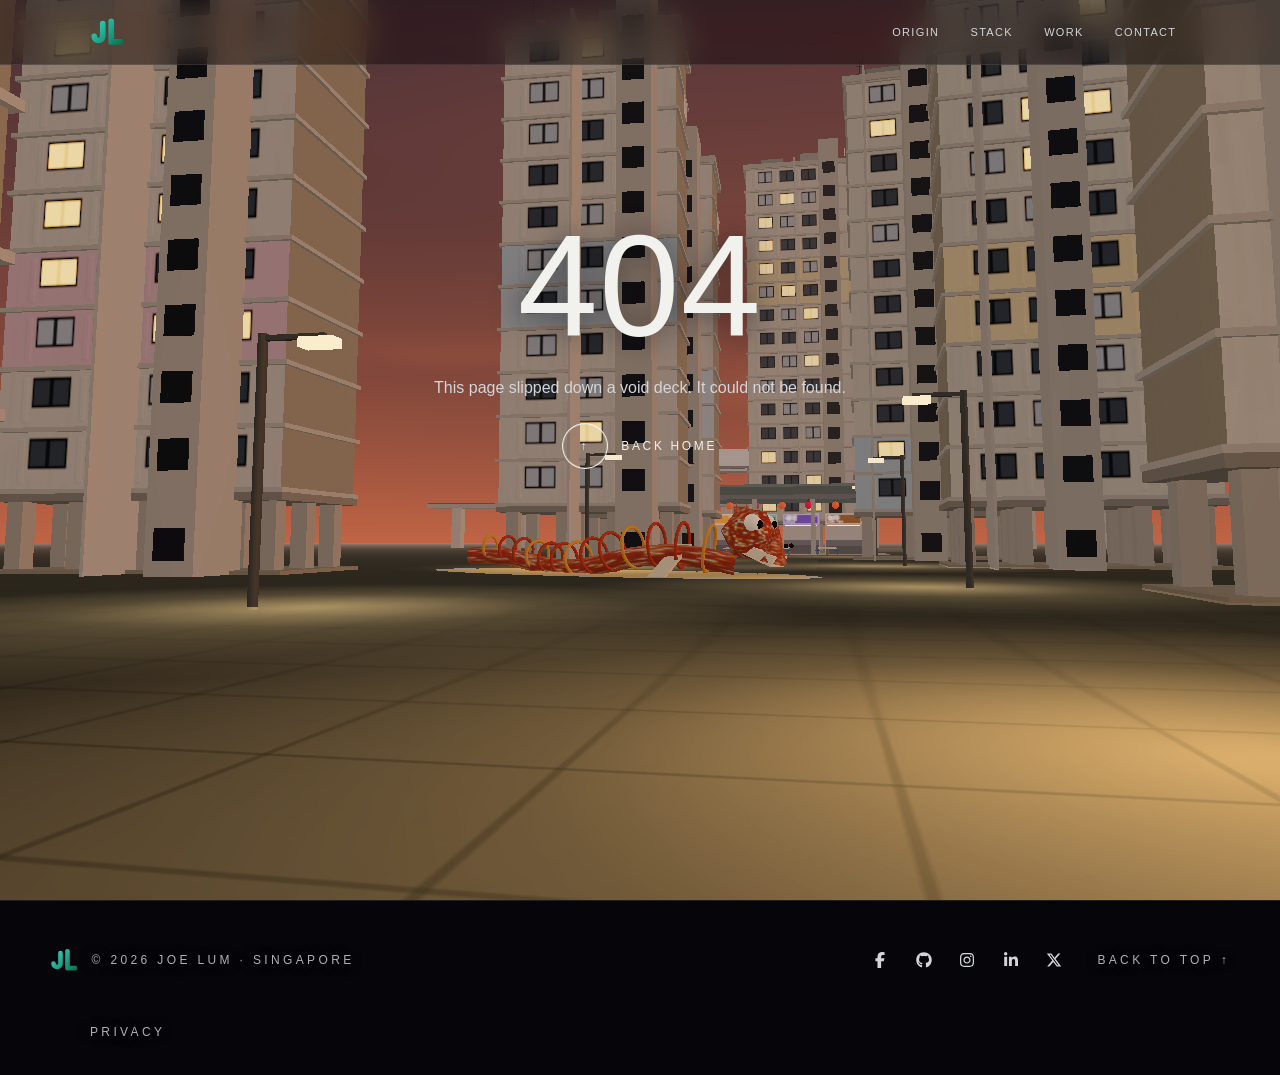
==== commit d00be523: "Automated update from source repo" ====
--- a/404/index.html
+++ b/404/index.html
@@ -1 +1 @@
-<!DOCTYPE html><html lang="en"><head><meta charSet="utf-8"/><meta name="viewport" content="width=device-width, initial-scale=1"/><link rel="stylesheet" href="/_next/static/chunks/1v-9eg9n2r5tg.css" data-precedence="next"/><link rel="preload" as="script" fetchPriority="low" href="/_next/static/chunks/1pcw6gskne7pf.js"/><script src="/_next/static/chunks/1wnov70f88xjy.js" async=""></script><script src="/_next/static/chunks/092r-mewpaf3q.js" async=""></script><script src="/_next/static/chunks/0c98xzjfks9hq.js" async=""></script><script src="/_next/static/chunks/turbopack-2u1d16houkiyo.js" async=""></script><script src="/_next/static/chunks/30nhyetzpeohx.js" async=""></script><script src="/_next/static/chunks/3g953f41wgiea.js" async=""></script><script src="/_next/static/chunks/31m-2cqp_01fg.js" async=""></script><script src="/_next/static/chunks/2tms1og7sox-8.js" async=""></script><script src="/_next/static/chunks/15rgu_l4-33qj.js" async=""></script><meta name="robots" content="noindex"/><meta name="next-size-adjust" content=""/><title>Joe Lum — Software Developer</title><meta name="description" content="I’m a software developer living in Singapore who loves creating apps that make life easier by automating repetitive tasks and improving everyday experiences."/><meta name="application-name" content="Joe Lum"/><meta name="author" content="Joe Lum"/><meta name="keywords" content="Joe Lum,Software Developer,Singapore,Portfolio"/><meta name="creator" content="Joe Lum"/><link rel="icon" href="/icon.svg?icon.1xjopr1339k_-.svg" sizes="any" type="image/svg+xml"/><script src="/_next/static/chunks/0cz1d0mv5g_q7.js" noModule=""></script></head><body class="T19VSG_variable _8Li5zG_variable -5dOoa_variable EgwAuW_variable"><div hidden=""><!--$--><!--/$--></div><script type="application/ld+json">{"@context":"https://schema.org","@graph":[{"@type":"Person","@id":"https://lumtw.com/#person","name":"Joe Lum","url":"https://lumtw.com/","jobTitle":"Software Developer","description":"I’m a software developer living in Singapore who loves creating apps that make life easier by automating repetitive tasks and improving everyday experiences.","address":{"@type":"PostalAddress","addressCountry":"SG"},"sameAs":["https://facebook.com/lumtwj","https://github.com/lumtwj","https://instagram.com/lumtwj","https://www.linkedin.com/in/joelum","https://x.com/lumtwj"]},{"@type":"WebSite","@id":"https://lumtw.com/#website","url":"https://lumtw.com/","name":"Joe Lum","inLanguage":"en-SG","publisher":{"@id":"https://lumtw.com/#person"}}]}</script><div data-nosnippet="true" aria-hidden="true" style="position:fixed;inset:0;z-index:9999;background:#06070a;display:flex;flex-direction:column;align-items:center;justify-content:center;gap:1.5rem;opacity:1"><svg width="72" height="72" viewBox="0 0 48 48" fill="none" aria-label="Joe Lum" role="img"><defs><linearGradient id="intro-grad" x1="6" y1="6" x2="44" y2="42" gradientUnits="userSpaceOnUse"><stop stop-color="#35d6c4"></stop><stop offset="1" stop-color="#0b7150"></stop></linearGradient></defs><g stroke="url(#intro-grad)" stroke-width="8" stroke-linecap="round" stroke-linejoin="round" fill="none"><path d="M18 12V30a6 6 0 0 1-12 0" pathLength="1" stroke-dashoffset="0" stroke-dasharray="0 1" style="opacity:0"></path><path d="M30 9V38H43" pathLength="1" stroke-dashoffset="0" stroke-dasharray="0 1" style="opacity:0"></path></g></svg><div style="width:min(340px, 70vw)"><div style="height:1px;background:rgba(255,255,255,0.14);position:relative;overflow:hidden"><div style="position:absolute;inset:0;transform-origin:left;background:var(--color-signal)"></div></div><div style="margin-top:0.9rem;display:flex;justify-content:space-between;font-family:var(--font-mono);font-size:11px;letter-spacing:0.2em;text-transform:uppercase;color:var(--fg-subtle)"><span>Warming the void-deck lights</span><span>0<!-- -->%</span></div></div><span style="font-family:var(--font-mono);font-size:10px;letter-spacing:0.3em;text-transform:uppercase;color:var(--fg-subtle);opacity:0.7">Singapore ·<!-- --> <!-- -->tonight</span></div><div aria-hidden="true" style="position:fixed;inset:0;z-index:-1;background:radial-gradient(50% 40% at 72% 20%, #ffbe7873 0%, transparent 55%),linear-gradient(180deg, #46567c 0%, #e6a45f 100%)"></div><header class="glass glass-nav" style="position:fixed;top:0;left:0;right:0;z-index:50;border-bottom:1px solid var(--glass-border)"><div class="shell" style="height:64px;display:flex;align-items:center;justify-content:space-between"><a aria-label="Home" href="/"><svg width="34" height="34" viewBox="0 0 48 48" fill="none" role="img" aria-label="Joe Lum"><defs><linearGradient id="logo-grad" x1="6" y1="6" x2="44" y2="42" gradientUnits="userSpaceOnUse"><stop stop-color="#35d6c4"></stop><stop offset="1" stop-color="#0b7150"></stop></linearGradient></defs><g stroke="url(#logo-grad)" stroke-width="8" stroke-linecap="round" stroke-linejoin="round" fill="none"><path d="M18 12V30a6 6 0 0 1-12 0"></path><path d="M30 9V38H43"></path></g></svg></a><nav style="display:flex;align-items:center;gap:0.25rem" class="nav-desktop"><button type="button" style="position:relative;padding:0.5rem 0.85rem;font-family:var(--font-mono);font-size:11px;letter-spacing:0.12em;text-transform:uppercase;color:var(--fg-muted);transition:color 0.18s ease">Origin</button><button type="button" style="position:relative;padding:0.5rem 0.85rem;font-family:var(--font-mono);font-size:11px;letter-spacing:0.12em;text-transform:uppercase;color:var(--fg-muted);transition:color 0.18s ease">Stack</button><button type="button" style="position:relative;padding:0.5rem 0.85rem;font-family:var(--font-mono);font-size:11px;letter-spacing:0.12em;text-transform:uppercase;color:var(--fg-muted);transition:color 0.18s ease">Work</button><button type="button" style="position:relative;padding:0.5rem 0.85rem;font-family:var(--font-mono);font-size:11px;letter-spacing:0.12em;text-transform:uppercase;color:var(--fg-muted);transition:color 0.18s ease">Contact</button></nav><button type="button" class="nav-mobile-toggle" aria-label="Open menu" aria-expanded="false" aria-controls="nav-mobile-menu" style="display:none;color:var(--fg);padding:8px"><svg stroke="currentColor" fill="none" stroke-width="2" viewBox="0 0 24 24" stroke-linecap="round" stroke-linejoin="round" height="20" width="20" xmlns="http://www.w3.org/2000/svg"><line x1="4" x2="20" y1="12" y2="12"></line><line x1="4" x2="20" y1="6" y2="6"></line><line x1="4" x2="20" y1="18" y2="18"></line></svg></button></div></header><main><div class="subpage"><div class="shell" style="text-align:center;display:flex;flex-direction:column;align-items:center;gap:1.5rem;padding-top:6rem"><h1 class="display" style="font-size:clamp(4rem, 18vw, 9rem)">404</h1><p style="color:var(--fg-muted)">This page slipped down a void deck. It could not be found.</p><a class="cta-round" href="/"><span class="ring" aria-hidden="true">↑</span>Back home</a></div></div><!--$--><!--/$--></main><footer class="glass glass-footer" style="position:relative;border-top:1px solid var(--border)"><div class="shell" style="padding:2.5rem 0;display:flex;flex-wrap:wrap;align-items:center;justify-content:space-between;gap:1.5rem"><div style="display:flex;align-items:center;gap:0.85rem"><svg width="28" height="28" viewBox="0 0 48 48" fill="none" role="img" aria-label="Joe Lum"><defs><linearGradient id="logo-grad" x1="6" y1="6" x2="44" y2="42" gradientUnits="userSpaceOnUse"><stop stop-color="#35d6c4"></stop><stop offset="1" stop-color="#0b7150"></stop></linearGradient></defs><g stroke="url(#logo-grad)" stroke-width="8" stroke-linecap="round" stroke-linejoin="round" fill="none"><path d="M18 12V30a6 6 0 0 1-12 0"></path><path d="M30 9V38H43"></path></g></svg><span class="eyebrow">© <!-- -->2026<!-- --> Joe Lum · Singapore</span></div><div style="display:flex;align-items:center;gap:1.5rem"><div style="display:flex;gap:0.35rem"><a href="https://facebook.com/lumtwj" target="_blank" rel="noopener noreferrer" aria-label="Facebook" class="social-btn" style="display:grid;place-items:center;width:38px;height:38px;border-radius:999px;color:var(--fg-muted);transition:color 0.18s ease, background 0.18s ease"><svg stroke="currentColor" fill="currentColor" stroke-width="0" viewBox="0 0 320 512" height="1em" width="1em" xmlns="http://www.w3.org/2000/svg"><path d="M80 299.3V512H196V299.3h86.5l18-97.8H196V166.9c0-51.7 20.3-71.5 72.7-71.5c16.3 0 29.4 .4 37 1.2V7.9C291.4 4 256.4 0 236.2 0C129.3 0 80 50.5 80 159.4v42.1H14v97.8H80z"></path></svg></a><a href="https://github.com/lumtwj" target="_blank" rel="noopener noreferrer" aria-label="GitHub" class="social-btn" style="display:grid;place-items:center;width:38px;height:38px;border-radius:999px;color:var(--fg-muted);transition:color 0.18s ease, background 0.18s ease"><svg stroke="currentColor" fill="currentColor" stroke-width="0" viewBox="0 0 496 512" height="1em" width="1em" xmlns="http://www.w3.org/2000/svg"><path d="M165.9 397.4c0 2-2.3 3.6-5.2 3.6-3.3.3-5.6-1.3-5.6-3.6 0-2 2.3-3.6 5.2-3.6 3-.3 5.6 1.3 5.6 3.6zm-31.1-4.5c-.7 2 1.3 4.3 4.3 4.9 2.6 1 5.6 0 6.2-2s-1.3-4.3-4.3-5.2c-2.6-.7-5.5.3-6.2 2.3zm44.2-1.7c-2.9.7-4.9 2.6-4.6 4.9.3 2 2.9 3.3 5.9 2.6 2.9-.7 4.9-2.6 4.6-4.6-.3-1.9-3-3.2-5.9-2.9zM244.8 8C106.1 8 0 113.3 0 252c0 110.9 69.8 205.8 169.5 239.2 12.8 2.3 17.3-5.6 17.3-12.1 0-6.2-.3-40.4-.3-61.4 0 0-70 15-84.7-29.8 0 0-11.4-29.1-27.8-36.6 0 0-22.9-15.7 1.6-15.4 0 0 24.9 2 38.6 25.8 21.9 38.6 58.6 27.5 72.9 20.9 2.3-16 8.8-27.1 16-33.7-55.9-6.2-112.3-14.3-112.3-110.5 0-27.5 7.6-41.3 23.6-58.9-2.6-6.5-11.1-33.3 2.6-67.9 20.9-6.5 69 27 69 27 20-5.6 41.5-8.5 62.8-8.5s42.8 2.9 62.8 8.5c0 0 48.1-33.6 69-27 13.7 34.7 5.2 61.4 2.6 67.9 16 17.7 25.8 31.5 25.8 58.9 0 96.5-58.9 104.2-114.8 110.5 9.2 7.9 17 22.9 17 46.4 0 33.7-.3 75.4-.3 83.6 0 6.5 4.6 14.4 17.3 12.1C428.2 457.8 496 362.9 496 252 496 113.3 383.5 8 244.8 8zM97.2 352.9c-1.3 1-1 3.3.7 5.2 1.6 1.6 3.9 2.3 5.2 1 1.3-1 1-3.3-.7-5.2-1.6-1.6-3.9-2.3-5.2-1zm-10.8-8.1c-.7 1.3.3 2.9 2.3 3.9 1.6 1 3.6.7 4.3-.7.7-1.3-.3-2.9-2.3-3.9-2-.6-3.6-.3-4.3.7zm32.4 35.6c-1.6 1.3-1 4.3 1.3 6.2 2.3 2.3 5.2 2.6 6.5 1 1.3-1.3.7-4.3-1.3-6.2-2.2-2.3-5.2-2.6-6.5-1zm-11.4-14.7c-1.6 1-1.6 3.6 0 5.9 1.6 2.3 4.3 3.3 5.6 2.3 1.6-1.3 1.6-3.9 0-6.2-1.4-2.3-4-3.3-5.6-2z"></path></svg></a><a href="https://instagram.com/lumtwj" target="_blank" rel="noopener noreferrer" aria-label="Instagram" class="social-btn" style="display:grid;place-items:center;width:38px;height:38px;border-radius:999px;color:var(--fg-muted);transition:color 0.18s ease, background 0.18s ease"><svg stroke="currentColor" fill="currentColor" stroke-width="0" viewBox="0 0 448 512" height="1em" width="1em" xmlns="http://www.w3.org/2000/svg"><path d="M224.1 141c-63.6 0-114.9 51.3-114.9 114.9s51.3 114.9 114.9 114.9S339 319.5 339 255.9 287.7 141 224.1 141zm0 189.6c-41.1 0-74.7-33.5-74.7-74.7s33.5-74.7 74.7-74.7 74.7 33.5 74.7 74.7-33.6 74.7-74.7 74.7zm146.4-194.3c0 14.9-12 26.8-26.8 26.8-14.9 0-26.8-12-26.8-26.8s12-26.8 26.8-26.8 26.8 12 26.8 26.8zm76.1 27.2c-1.7-35.9-9.9-67.7-36.2-93.9-26.2-26.2-58-34.4-93.9-36.2-37-2.1-147.9-2.1-184.9 0-35.8 1.7-67.6 9.9-93.9 36.1s-34.4 58-36.2 93.9c-2.1 37-2.1 147.9 0 184.9 1.7 35.9 9.9 67.7 36.2 93.9s58 34.4 93.9 36.2c37 2.1 147.9 2.1 184.9 0 35.9-1.7 67.7-9.9 93.9-36.2 26.2-26.2 34.4-58 36.2-93.9 2.1-37 2.1-147.8 0-184.8zM398.8 388c-7.8 19.6-22.9 34.7-42.6 42.6-29.5 11.7-99.5 9-132.1 9s-102.7 2.6-132.1-9c-19.6-7.8-34.7-22.9-42.6-42.6-11.7-29.5-9-99.5-9-132.1s-2.6-102.7 9-132.1c7.8-19.6 22.9-34.7 42.6-42.6 29.5-11.7 99.5-9 132.1-9s102.7-2.6 132.1 9c19.6 7.8 34.7 22.9 42.6 42.6 11.7 29.5 9 99.5 9 132.1s2.7 102.7-9 132.1z"></path></svg></a><a href="https://www.linkedin.com/in/joelum" target="_blank" rel="noopener noreferrer" aria-label="LinkedIn" class="social-btn" style="display:grid;place-items:center;width:38px;height:38px;border-radius:999px;color:var(--fg-muted);transition:color 0.18s ease, background 0.18s ease"><svg stroke="currentColor" fill="currentColor" stroke-width="0" viewBox="0 0 448 512" height="1em" width="1em" xmlns="http://www.w3.org/2000/svg"><path d="M100.28 448H7.4V148.9h92.88zM53.79 108.1C24.09 108.1 0 83.5 0 53.8a53.79 53.79 0 0 1 107.58 0c0 29.7-24.1 54.3-53.79 54.3zM447.9 448h-92.68V302.4c0-34.7-.7-79.2-48.29-79.2-48.29 0-55.69 37.7-55.69 76.7V448h-92.78V148.9h89.08v40.8h1.3c12.4-23.5 42.69-48.3 87.88-48.3 94 0 111.28 61.9 111.28 142.3V448z"></path></svg></a><a href="https://x.com/lumtwj" target="_blank" rel="noopener noreferrer" aria-label="X" class="social-btn" style="display:grid;place-items:center;width:38px;height:38px;border-radius:999px;color:var(--fg-muted);transition:color 0.18s ease, background 0.18s ease"><svg stroke="currentColor" fill="currentColor" stroke-width="0" viewBox="0 0 512 512" height="1em" width="1em" xmlns="http://www.w3.org/2000/svg"><path d="M389.2 48h70.6L305.6 224.2 487 464H345L233.7 318.6 106.5 464H35.8L200.7 275.5 26.8 48H172.4L272.9 180.9 389.2 48zM364.4 421.8h39.1L151.1 88h-42L364.4 421.8z"></path></svg></a></div><button class="eyebrow" style="display:inline-flex;align-items:center;gap:0.5rem">Back to top ↑</button></div></div><div class="shell" style="padding-bottom:2rem"><a class="eyebrow" style="color:var(--fg-subtle)" href="/privacy/">Privacy</a></div></footer><script id="_R_">(globalThis["TURBOPACK"] || (globalThis["TURBOPACK"] = [])).push({"otherChunks":["static/chunks/1pcw6gskne7pf.js","static/chunks/1wnov70f88xjy.js","static/chunks/092r-mewpaf3q.js","static/chunks/0c98xzjfks9hq.js"],"runtimeModuleIds":[94553]});</script><script src="/_next/static/chunks/1pcw6gskne7pf.js" async=""></script><script>(self.__next_f=self.__next_f||[]).push([0])</script><script>self.__next_f.push([1,"1:\"$Sreact.fragment\"\n2:\"/_next/static/chunks/30nhyetzpeohx.js\"\n3:\"/_next/static/chunks/3g953f41wgiea.js\"\n4:\"/_next/static/chunks/31m-2cqp_01fg.js\"\n5:\"/_next/static/chunks/2tms1og7sox-8.js\"\n6:\"/_next/static/chunks/15rgu_l4-33qj.js\"\n7:I[92428,[\"$2\",\"$3\",\"$4\",\"$5\",\"$6\"],\"default\"]\n8:I[52157,[\"$2\",\"$3\",\"$4\",\"$5\",\"$6\"],\"PreloadChunks\"]\na:I[84352,[\"$2\",\"$3\",\"$4\",\"$5\",\"$6\"],\"default\"]\nb:I[51572,[\"$2\",\"$3\",\"$4\",\"$5\",\"$6\"],\"default\"]\nc:I[39756,[\"$2\",\"$3\",\"$4\",\"$5\",\"$6\"],\"default\"]\nd:I[37457,[\"$2\",\"$3\",\"$4\",\"$5\",\"$6\"],\"default\"]\ne:I[22016,[\"$2\",\"$3\",\"$4\",\"$5\",\"$6\"],\"\"]\nf:I[17656,[\"$2\",\"$3\",\"$4\",\"$5\",\"$6\"],\"default\"]\n13:I[97367,[\"$2\",\"$3\",\"$4\",\"$5\",\"$6\"],\"OutletBoundary\"]\n14:\"$Sreact.suspense\"\n16:\"ViewportBoundary\"\n17:I[97367,[\"$2\",\"$3\",\"$4\",\"$5\",\"$6\"],\"$16\"]\n19:\"MetadataBoundary\"\n1a:I[97367,[\"$2\",\"$3\",\"$4\",\"$5\",\"$6\"],\"$19\"]\n1c:I[68027,[\"$2\",\"$3\",\"$4\",\"$5\",\"$6\"],\"default\",1]\n:HL[\"/_next/static/chunks/1v-9eg9n2r5tg.css\",\"style\"]\n11:X\n12:[[\"children\",{\"s\":\"__PAGE__\",\"h\":512,\"d\":{\"r\":[\"$\",\"$1\",\"c\",{\"children\":[[\"$\",\"div\",null,{\"className\":\"subpage\",\"children\":[\"$\",\"div\",null,{\"className\":\"shell\",\"style\":{\"textAlign\":\"center\",\"display\":\"flex\",\"flexDirection\":\"column\",\"alignItems\":\"center\",\"gap\":\"1.5rem\",\"paddingTop\":\"6rem\"},\"children\":[[\"$\",\"h1\",null,{\"className\":\"display\",\"style\":{\"fontSize\":\"clamp(4rem, 18vw, 9rem)\"},\"children\":\"404\"}],[\"$\",\"p\",null,{\"style\":{\"color\":\"var(--fg-muted)\"},\"children\":\"This page slipped down a void deck. It could not be found.\"}],[\"$\",\"$Le\",null,{\"href\":\"/\",\"className\":\"cta-round\",\"children\":[[\"$\",\"span\",null,{\"className\":\"ring\",\"aria-hidden\":true,\"children\":\"↑\"}],\"Back home\"]}]]}]}],null,[\"$\",\"$L13\",null,{\"children\":[\"$\",\"$14\",null,{\"name\":\"Next.MetadataOutlet\",\"children\":\"$@15\"}]}]]}],\"p\":false,\"v\":null}}]]\n10:[[\"children\",{\"s\":\"/_not-found\",\"h\":512,\"d\":{\"r\":[\"$\",\"$1\",\"c\",{\"children\":[null,[\"$\",\"$Lc\",null,{\"parallelRouterKey\":\"children\",\"error\":\"$undefined\",\"errorStyles\":\"$undefined\",\"errorScripts\":\"$undefined\",\"template\":[\"$\",\"$Ld\",null,{}],\"templateStyles\":\"$undefined\",\"templateScripts\":\"$undefined\",\"notFound\":\"$undefined\",\"forbidden\":\"$undefined\",\"unauthorized\":\"$undefined\"}]]}],\"p\":false,\"v\":\"$11\"},\"c\":\"$Q12\"}]]\n"])</script><script>self.__next_f.push([1,"0:{\"P\":null,\"c\":[\"\",\"_not-found\",\"\"],\"q\":\"\",\"i\":false,\"t\":{\"t\":{\"s\":\"\",\"h\":528,\"d\":{\"r\":[\"$\",\"$1\",\"c\",{\"children\":[[[\"$\",\"link\",\"0\",{\"rel\":\"stylesheet\",\"href\":\"/_next/static/chunks/1v-9eg9n2r5tg.css\",\"precedence\":\"next\",\"crossOrigin\":\"$undefined\",\"nonce\":\"$undefined\"}],[\"$\",\"script\",\"script-0\",{\"src\":\"/_next/static/chunks/30nhyetzpeohx.js\",\"async\":true,\"nonce\":\"$undefined\"}],[\"$\",\"script\",\"script-1\",{\"src\":\"/_next/static/chunks/3g953f41wgiea.js\",\"async\":true,\"nonce\":\"$undefined\"}],[\"$\",\"script\",\"script-2\",{\"src\":\"/_next/static/chunks/31m-2cqp_01fg.js\",\"async\":true,\"nonce\":\"$undefined\"}],[\"$\",\"script\",\"script-3\",{\"src\":\"/_next/static/chunks/2tms1og7sox-8.js\",\"async\":true,\"nonce\":\"$undefined\"}],[\"$\",\"script\",\"script-4\",{\"src\":\"/_next/static/chunks/15rgu_l4-33qj.js\",\"async\":true,\"nonce\":\"$undefined\"}]],[\"$\",\"html\",null,{\"lang\":\"en\",\"suppressHydrationWarning\":true,\"children\":[\"$\",\"body\",null,{\"className\":\"T19VSG_variable _8Li5zG_variable -5dOoa_variable EgwAuW_variable\",\"children\":[[\"$\",\"script\",null,{\"type\":\"application/ld+json\",\"dangerouslySetInnerHTML\":{\"__html\":\"{\\\"@context\\\":\\\"https://schema.org\\\",\\\"@graph\\\":[{\\\"@type\\\":\\\"Person\\\",\\\"@id\\\":\\\"https://lumtw.com/#person\\\",\\\"name\\\":\\\"Joe Lum\\\",\\\"url\\\":\\\"https://lumtw.com/\\\",\\\"jobTitle\\\":\\\"Software Developer\\\",\\\"description\\\":\\\"I’m a software developer living in Singapore who loves creating apps that make life easier by automating repetitive tasks and improving everyday experiences.\\\",\\\"address\\\":{\\\"@type\\\":\\\"PostalAddress\\\",\\\"addressCountry\\\":\\\"SG\\\"},\\\"sameAs\\\":[\\\"https://facebook.com/lumtwj\\\",\\\"https://github.com/lumtwj\\\",\\\"https://instagram.com/lumtwj\\\",\\\"https://www.linkedin.com/in/joelum\\\",\\\"https://x.com/lumtwj\\\"]},{\\\"@type\\\":\\\"WebSite\\\",\\\"@id\\\":\\\"https://lumtw.com/#website\\\",\\\"url\\\":\\\"https://lumtw.com/\\\",\\\"name\\\":\\\"Joe Lum\\\",\\\"inLanguage\\\":\\\"en-SG\\\",\\\"publisher\\\":{\\\"@id\\\":\\\"https://lumtw.com/#person\\\"}}]}\"}}],[\"$\",\"$L7\",null,{}],[[\"$\",\"$L8\",null,{\"moduleIds\":[\"3732923020766141726\"]}],\"$L9\"],[\"$\",\"$La\",null,{\"children\":[[\"$\",\"$Lb\",null,{}],[\"$\",\"main\",null,{\"children\":[\"$\",\"$Lc\",null,{\"parallelRouterKey\":\"children\",\"error\":\"$undefined\",\"errorStyles\":\"$undefined\",\"errorScripts\":\"$undefined\",\"template\":[\"$\",\"$Ld\",null,{}],\"templateStyles\":\"$undefined\",\"templateScripts\":\"$undefined\",\"notFound\":[[\"$\",\"div\",null,{\"className\":\"subpage\",\"children\":[\"$\",\"div\",null,{\"className\":\"shell\",\"style\":{\"textAlign\":\"center\",\"display\":\"flex\",\"flexDirection\":\"column\",\"alignItems\":\"center\",\"gap\":\"1.5rem\",\"paddingTop\":\"6rem\"},\"children\":[[\"$\",\"h1\",null,{\"className\":\"display\",\"style\":{\"fontSize\":\"clamp(4rem, 18vw, 9rem)\"},\"children\":\"404\"}],[\"$\",\"p\",null,{\"style\":{\"color\":\"var(--fg-muted)\"},\"children\":\"This page slipped down a void deck. It could not be found.\"}],[\"$\",\"$Le\",null,{\"href\":\"/\",\"className\":\"cta-round\",\"children\":[[\"$\",\"span\",null,{\"className\":\"ring\",\"aria-hidden\":true,\"children\":\"↑\"}],\"Back home\"]}]]}]}],[]],\"forbidden\":\"$undefined\",\"unauthorized\":\"$undefined\"}]}],[\"$\",\"$Lf\",null,{}]]}]]}]}]]}],\"p\":false,\"v\":null},\"c\":\"$Q10\"},\"h\":{\"r\":[\"$\",\"$1\",\"h\",{\"children\":[[\"$\",\"meta\",null,{\"name\":\"robots\",\"content\":\"noindex\"}],[\"$\",\"$L17\",null,{\"children\":\"$L18\"}],[\"$\",\"$L1a\",null,{\"children\":[[\"$\",\"div\",null,{\"hidden\":true,\"children\":[\"$\",\"$14\",null,{\"name\":\"Next.Metadata\",\"children\":\"$L1b\"}]}],null]}],[\"$\",\"meta\",null,{\"name\":\"next-size-adjust\",\"content\":\"\"}]]}],\"p\":false,\"v\":null}},\"m\":\"$undefined\",\"G\":[\"$1c\",[[\"$\",\"link\",\"0\",{\"rel\":\"stylesheet\",\"href\":\"/_next/static/chunks/1v-9eg9n2r5tg.css\",\"precedence\":\"next\",\"crossOrigin\":\"$undefined\",\"nonce\":\"$undefined\"}]]],\"S\":true,\"r\":\"$undefined\",\"s\":\"$undefined\",\"a\":\"$undefined\",\"l\":\"$undefined\",\"p\":\"$undefined\",\"d\":\"$undefined\",\"b\":\"gqif16KVhjwZp2KsfybYJ\"}\n"])</script><script>self.__next_f.push([1,"1d:I[88727,[\"$2\",\"$3\",\"$4\",\"$5\",\"$6\"],\"default\"]\n11:C\n9:[\"$\",\"$L1d\",null,{}]\n"])</script><script>self.__next_f.push([1,"18:[[\"$\",\"meta\",\"0\",{\"charSet\":\"utf-8\"}],[\"$\",\"meta\",\"1\",{\"name\":\"viewport\",\"content\":\"width=device-width, initial-scale=1\"}]]\n"])</script><script>self.__next_f.push([1,"1e:I[27201,[\"$2\",\"$3\",\"$4\",\"$5\",\"$6\"],\"IconMark\"]\n15:null\n1b:[[\"$\",\"title\",\"0\",{\"children\":\"Joe Lum — Software Developer\"}],[\"$\",\"meta\",\"1\",{\"name\":\"description\",\"content\":\"I’m a software developer living in Singapore who loves creating apps that make life easier by automating repetitive tasks and improving everyday experiences.\"}],[\"$\",\"meta\",\"2\",{\"name\":\"application-name\",\"content\":\"Joe Lum\"}],[\"$\",\"meta\",\"3\",{\"name\":\"author\",\"content\":\"Joe Lum\"}],[\"$\",\"meta\",\"4\",{\"name\":\"keywords\",\"content\":\"Joe Lum,Software Developer,Singapore,Portfolio\"}],[\"$\",\"meta\",\"5\",{\"name\":\"creator\",\"content\":\"Joe Lum\"}],[\"$\",\"link\",\"6\",{\"rel\":\"icon\",\"href\":\"/icon.svg?icon.1xjopr1339k_-.svg\",\"sizes\":\"any\",\"type\":\"image/svg+xml\"}],[\"$\",\"$L1e\",\"7\",{}]]\n"])</script></body></html>+<!DOCTYPE html><html lang="en"><head><meta charSet="utf-8"/><meta name="viewport" content="width=device-width, initial-scale=1"/><link rel="stylesheet" href="/_next/static/chunks/1v-9eg9n2r5tg.css" data-precedence="next"/><link rel="preload" as="script" fetchPriority="low" href="/_next/static/chunks/1pcw6gskne7pf.js"/><script src="/_next/static/chunks/1wnov70f88xjy.js" async=""></script><script src="/_next/static/chunks/092r-mewpaf3q.js" async=""></script><script src="/_next/static/chunks/0c98xzjfks9hq.js" async=""></script><script src="/_next/static/chunks/turbopack-2u1d16houkiyo.js" async=""></script><script src="/_next/static/chunks/30nhyetzpeohx.js" async=""></script><script src="/_next/static/chunks/3g953f41wgiea.js" async=""></script><script src="/_next/static/chunks/31m-2cqp_01fg.js" async=""></script><script src="/_next/static/chunks/2tms1og7sox-8.js" async=""></script><script src="/_next/static/chunks/15rgu_l4-33qj.js" async=""></script><meta name="robots" content="noindex"/><meta name="next-size-adjust" content=""/><title>Joe Lum — Software Developer</title><meta name="description" content="I’m a software developer living in Singapore who loves creating apps that make life easier by automating repetitive tasks and improving everyday experiences."/><meta name="application-name" content="Joe Lum"/><meta name="author" content="Joe Lum"/><meta name="keywords" content="Joe Lum,Software Developer,Singapore,Portfolio"/><meta name="creator" content="Joe Lum"/><link rel="icon" href="/icon.svg?icon.1xjopr1339k_-.svg" sizes="any" type="image/svg+xml"/><script src="/_next/static/chunks/0cz1d0mv5g_q7.js" noModule=""></script></head><body class="T19VSG_variable _8Li5zG_variable -5dOoa_variable EgwAuW_variable"><div hidden=""><!--$--><!--/$--></div><script type="application/ld+json">{"@context":"https://schema.org","@graph":[{"@type":"Person","@id":"https://lumtw.com/#person","name":"Joe Lum","url":"https://lumtw.com/","jobTitle":"Software Developer","description":"I’m a software developer living in Singapore who loves creating apps that make life easier by automating repetitive tasks and improving everyday experiences.","address":{"@type":"PostalAddress","addressCountry":"SG"},"sameAs":["https://facebook.com/lumtwj","https://github.com/lumtwj","https://instagram.com/lumtwj","https://www.linkedin.com/in/joelum","https://x.com/lumtwj"]},{"@type":"WebSite","@id":"https://lumtw.com/#website","url":"https://lumtw.com/","name":"Joe Lum","inLanguage":"en-SG","publisher":{"@id":"https://lumtw.com/#person"}}]}</script><div data-nosnippet="true" aria-hidden="true" style="position:fixed;inset:0;z-index:9999;background:#06070a;display:flex;flex-direction:column;align-items:center;justify-content:center;gap:1.5rem;opacity:1"><svg width="72" height="72" viewBox="0 0 48 48" fill="none" aria-label="Joe Lum" role="img"><defs><linearGradient id="intro-grad" x1="6" y1="6" x2="44" y2="42" gradientUnits="userSpaceOnUse"><stop stop-color="#35d6c4"></stop><stop offset="1" stop-color="#0b7150"></stop></linearGradient></defs><g stroke="url(#intro-grad)" stroke-width="8" stroke-linecap="round" stroke-linejoin="round" fill="none"><path d="M18 12V30a6 6 0 0 1-12 0" pathLength="1" stroke-dashoffset="0" stroke-dasharray="0 1" style="opacity:0"></path><path d="M30 9V38H43" pathLength="1" stroke-dashoffset="0" stroke-dasharray="0 1" style="opacity:0"></path></g></svg><div style="width:min(340px, 70vw)"><div style="height:1px;background:rgba(255,255,255,0.14);position:relative;overflow:hidden"><div style="position:absolute;inset:0;transform-origin:left;background:var(--color-signal)"></div></div><div style="margin-top:0.9rem;display:flex;justify-content:space-between;font-family:var(--font-mono);font-size:11px;letter-spacing:0.2em;text-transform:uppercase;color:var(--fg-subtle)"><span>Warming the void-deck lights</span><span>0<!-- -->%</span></div></div><span style="font-family:var(--font-mono);font-size:10px;letter-spacing:0.3em;text-transform:uppercase;color:var(--fg-subtle);opacity:0.7">Singapore ·<!-- --> <!-- -->tonight</span></div><div aria-hidden="true" style="position:fixed;inset:0;z-index:-1;background:radial-gradient(50% 40% at 72% 20%, #ffbe7873 0%, transparent 55%),linear-gradient(180deg, #46567c 0%, #e6a45f 100%)"></div><header class="glass glass-nav" style="position:fixed;top:0;left:0;right:0;z-index:50;border-bottom:1px solid var(--glass-border)"><div class="shell" style="height:64px;display:flex;align-items:center;justify-content:space-between"><a aria-label="Home" href="/"><svg width="34" height="34" viewBox="0 0 48 48" fill="none" role="img" aria-label="Joe Lum"><defs><linearGradient id="logo-grad" x1="6" y1="6" x2="44" y2="42" gradientUnits="userSpaceOnUse"><stop stop-color="#35d6c4"></stop><stop offset="1" stop-color="#0b7150"></stop></linearGradient></defs><g stroke="url(#logo-grad)" stroke-width="8" stroke-linecap="round" stroke-linejoin="round" fill="none"><path d="M18 12V30a6 6 0 0 1-12 0"></path><path d="M30 9V38H43"></path></g></svg></a><nav style="display:flex;align-items:center;gap:0.25rem" class="nav-desktop"><button type="button" style="position:relative;padding:0.5rem 0.85rem;font-family:var(--font-mono);font-size:11px;letter-spacing:0.12em;text-transform:uppercase;color:var(--fg-muted);transition:color 0.18s ease">Origin</button><button type="button" style="position:relative;padding:0.5rem 0.85rem;font-family:var(--font-mono);font-size:11px;letter-spacing:0.12em;text-transform:uppercase;color:var(--fg-muted);transition:color 0.18s ease">Stack</button><button type="button" style="position:relative;padding:0.5rem 0.85rem;font-family:var(--font-mono);font-size:11px;letter-spacing:0.12em;text-transform:uppercase;color:var(--fg-muted);transition:color 0.18s ease">Work</button><button type="button" style="position:relative;padding:0.5rem 0.85rem;font-family:var(--font-mono);font-size:11px;letter-spacing:0.12em;text-transform:uppercase;color:var(--fg-muted);transition:color 0.18s ease">Contact</button></nav><button type="button" class="nav-mobile-toggle" aria-label="Open menu" aria-expanded="false" aria-controls="nav-mobile-menu" style="display:none;color:var(--fg);padding:8px"><svg stroke="currentColor" fill="none" stroke-width="2" viewBox="0 0 24 24" stroke-linecap="round" stroke-linejoin="round" height="20" width="20" xmlns="http://www.w3.org/2000/svg"><line x1="4" x2="20" y1="12" y2="12"></line><line x1="4" x2="20" y1="6" y2="6"></line><line x1="4" x2="20" y1="18" y2="18"></line></svg></button></div></header><main><div class="subpage"><div class="shell" style="text-align:center;display:flex;flex-direction:column;align-items:center;gap:1.5rem;padding-top:6rem"><h1 class="display" style="font-size:clamp(4rem, 18vw, 9rem)">404</h1><p style="color:var(--fg-muted)">This page slipped down a void deck. It could not be found.</p><a class="cta-round" href="/"><span class="ring" aria-hidden="true">↑</span>Back home</a></div></div><!--$--><!--/$--></main><footer class="glass glass-footer" style="position:relative;border-top:1px solid var(--border)"><div class="shell" style="padding:2.5rem 0;display:flex;flex-wrap:wrap;align-items:center;justify-content:space-between;gap:1.5rem"><div style="display:flex;align-items:center;gap:0.85rem"><svg width="28" height="28" viewBox="0 0 48 48" fill="none" role="img" aria-label="Joe Lum"><defs><linearGradient id="logo-grad" x1="6" y1="6" x2="44" y2="42" gradientUnits="userSpaceOnUse"><stop stop-color="#35d6c4"></stop><stop offset="1" stop-color="#0b7150"></stop></linearGradient></defs><g stroke="url(#logo-grad)" stroke-width="8" stroke-linecap="round" stroke-linejoin="round" fill="none"><path d="M18 12V30a6 6 0 0 1-12 0"></path><path d="M30 9V38H43"></path></g></svg><span class="eyebrow">© <!-- -->2026<!-- --> Joe Lum · Singapore</span></div><div style="display:flex;align-items:center;gap:1.5rem"><div style="display:flex;gap:0.35rem"><a href="https://facebook.com/lumtwj" target="_blank" rel="noopener noreferrer" aria-label="Facebook" class="social-btn" style="display:grid;place-items:center;width:38px;height:38px;border-radius:999px;color:var(--fg-muted);transition:color 0.18s ease, background 0.18s ease"><svg stroke="currentColor" fill="currentColor" stroke-width="0" viewBox="0 0 320 512" height="1em" width="1em" xmlns="http://www.w3.org/2000/svg"><path d="M80 299.3V512H196V299.3h86.5l18-97.8H196V166.9c0-51.7 20.3-71.5 72.7-71.5c16.3 0 29.4 .4 37 1.2V7.9C291.4 4 256.4 0 236.2 0C129.3 0 80 50.5 80 159.4v42.1H14v97.8H80z"></path></svg></a><a href="https://github.com/lumtwj" target="_blank" rel="noopener noreferrer" aria-label="GitHub" class="social-btn" style="display:grid;place-items:center;width:38px;height:38px;border-radius:999px;color:var(--fg-muted);transition:color 0.18s ease, background 0.18s ease"><svg stroke="currentColor" fill="currentColor" stroke-width="0" viewBox="0 0 496 512" height="1em" width="1em" xmlns="http://www.w3.org/2000/svg"><path d="M165.9 397.4c0 2-2.3 3.6-5.2 3.6-3.3.3-5.6-1.3-5.6-3.6 0-2 2.3-3.6 5.2-3.6 3-.3 5.6 1.3 5.6 3.6zm-31.1-4.5c-.7 2 1.3 4.3 4.3 4.9 2.6 1 5.6 0 6.2-2s-1.3-4.3-4.3-5.2c-2.6-.7-5.5.3-6.2 2.3zm44.2-1.7c-2.9.7-4.9 2.6-4.6 4.9.3 2 2.9 3.3 5.9 2.6 2.9-.7 4.9-2.6 4.6-4.6-.3-1.9-3-3.2-5.9-2.9zM244.8 8C106.1 8 0 113.3 0 252c0 110.9 69.8 205.8 169.5 239.2 12.8 2.3 17.3-5.6 17.3-12.1 0-6.2-.3-40.4-.3-61.4 0 0-70 15-84.7-29.8 0 0-11.4-29.1-27.8-36.6 0 0-22.9-15.7 1.6-15.4 0 0 24.9 2 38.6 25.8 21.9 38.6 58.6 27.5 72.9 20.9 2.3-16 8.8-27.1 16-33.7-55.9-6.2-112.3-14.3-112.3-110.5 0-27.5 7.6-41.3 23.6-58.9-2.6-6.5-11.1-33.3 2.6-67.9 20.9-6.5 69 27 69 27 20-5.6 41.5-8.5 62.8-8.5s42.8 2.9 62.8 8.5c0 0 48.1-33.6 69-27 13.7 34.7 5.2 61.4 2.6 67.9 16 17.7 25.8 31.5 25.8 58.9 0 96.5-58.9 104.2-114.8 110.5 9.2 7.9 17 22.9 17 46.4 0 33.7-.3 75.4-.3 83.6 0 6.5 4.6 14.4 17.3 12.1C428.2 457.8 496 362.9 496 252 496 113.3 383.5 8 244.8 8zM97.2 352.9c-1.3 1-1 3.3.7 5.2 1.6 1.6 3.9 2.3 5.2 1 1.3-1 1-3.3-.7-5.2-1.6-1.6-3.9-2.3-5.2-1zm-10.8-8.1c-.7 1.3.3 2.9 2.3 3.9 1.6 1 3.6.7 4.3-.7.7-1.3-.3-2.9-2.3-3.9-2-.6-3.6-.3-4.3.7zm32.4 35.6c-1.6 1.3-1 4.3 1.3 6.2 2.3 2.3 5.2 2.6 6.5 1 1.3-1.3.7-4.3-1.3-6.2-2.2-2.3-5.2-2.6-6.5-1zm-11.4-14.7c-1.6 1-1.6 3.6 0 5.9 1.6 2.3 4.3 3.3 5.6 2.3 1.6-1.3 1.6-3.9 0-6.2-1.4-2.3-4-3.3-5.6-2z"></path></svg></a><a href="https://instagram.com/lumtwj" target="_blank" rel="noopener noreferrer" aria-label="Instagram" class="social-btn" style="display:grid;place-items:center;width:38px;height:38px;border-radius:999px;color:var(--fg-muted);transition:color 0.18s ease, background 0.18s ease"><svg stroke="currentColor" fill="currentColor" stroke-width="0" viewBox="0 0 448 512" height="1em" width="1em" xmlns="http://www.w3.org/2000/svg"><path d="M224.1 141c-63.6 0-114.9 51.3-114.9 114.9s51.3 114.9 114.9 114.9S339 319.5 339 255.9 287.7 141 224.1 141zm0 189.6c-41.1 0-74.7-33.5-74.7-74.7s33.5-74.7 74.7-74.7 74.7 33.5 74.7 74.7-33.6 74.7-74.7 74.7zm146.4-194.3c0 14.9-12 26.8-26.8 26.8-14.9 0-26.8-12-26.8-26.8s12-26.8 26.8-26.8 26.8 12 26.8 26.8zm76.1 27.2c-1.7-35.9-9.9-67.7-36.2-93.9-26.2-26.2-58-34.4-93.9-36.2-37-2.1-147.9-2.1-184.9 0-35.8 1.7-67.6 9.9-93.9 36.1s-34.4 58-36.2 93.9c-2.1 37-2.1 147.9 0 184.9 1.7 35.9 9.9 67.7 36.2 93.9s58 34.4 93.9 36.2c37 2.1 147.9 2.1 184.9 0 35.9-1.7 67.7-9.9 93.9-36.2 26.2-26.2 34.4-58 36.2-93.9 2.1-37 2.1-147.8 0-184.8zM398.8 388c-7.8 19.6-22.9 34.7-42.6 42.6-29.5 11.7-99.5 9-132.1 9s-102.7 2.6-132.1-9c-19.6-7.8-34.7-22.9-42.6-42.6-11.7-29.5-9-99.5-9-132.1s-2.6-102.7 9-132.1c7.8-19.6 22.9-34.7 42.6-42.6 29.5-11.7 99.5-9 132.1-9s102.7-2.6 132.1 9c19.6 7.8 34.7 22.9 42.6 42.6 11.7 29.5 9 99.5 9 132.1s2.7 102.7-9 132.1z"></path></svg></a><a href="https://www.linkedin.com/in/joelum" target="_blank" rel="noopener noreferrer" aria-label="LinkedIn" class="social-btn" style="display:grid;place-items:center;width:38px;height:38px;border-radius:999px;color:var(--fg-muted);transition:color 0.18s ease, background 0.18s ease"><svg stroke="currentColor" fill="currentColor" stroke-width="0" viewBox="0 0 448 512" height="1em" width="1em" xmlns="http://www.w3.org/2000/svg"><path d="M100.28 448H7.4V148.9h92.88zM53.79 108.1C24.09 108.1 0 83.5 0 53.8a53.79 53.79 0 0 1 107.58 0c0 29.7-24.1 54.3-53.79 54.3zM447.9 448h-92.68V302.4c0-34.7-.7-79.2-48.29-79.2-48.29 0-55.69 37.7-55.69 76.7V448h-92.78V148.9h89.08v40.8h1.3c12.4-23.5 42.69-48.3 87.88-48.3 94 0 111.28 61.9 111.28 142.3V448z"></path></svg></a><a href="https://x.com/lumtwj" target="_blank" rel="noopener noreferrer" aria-label="X" class="social-btn" style="display:grid;place-items:center;width:38px;height:38px;border-radius:999px;color:var(--fg-muted);transition:color 0.18s ease, background 0.18s ease"><svg stroke="currentColor" fill="currentColor" stroke-width="0" viewBox="0 0 512 512" height="1em" width="1em" xmlns="http://www.w3.org/2000/svg"><path d="M389.2 48h70.6L305.6 224.2 487 464H345L233.7 318.6 106.5 464H35.8L200.7 275.5 26.8 48H172.4L272.9 180.9 389.2 48zM364.4 421.8h39.1L151.1 88h-42L364.4 421.8z"></path></svg></a></div><button class="eyebrow" style="display:inline-flex;align-items:center;gap:0.5rem">Back to top ↑</button></div></div><div class="shell" style="padding-bottom:2rem"><a class="eyebrow" style="color:var(--fg-subtle)" href="/privacy/">Privacy</a></div></footer><script id="_R_">(globalThis["TURBOPACK"] || (globalThis["TURBOPACK"] = [])).push({"otherChunks":["static/chunks/1pcw6gskne7pf.js","static/chunks/1wnov70f88xjy.js","static/chunks/092r-mewpaf3q.js","static/chunks/0c98xzjfks9hq.js"],"runtimeModuleIds":[94553]});</script><script src="/_next/static/chunks/1pcw6gskne7pf.js" async=""></script><script>(self.__next_f=self.__next_f||[]).push([0])</script><script>self.__next_f.push([1,"1:\"$Sreact.fragment\"\n2:\"/_next/static/chunks/30nhyetzpeohx.js\"\n3:\"/_next/static/chunks/3g953f41wgiea.js\"\n4:\"/_next/static/chunks/31m-2cqp_01fg.js\"\n5:\"/_next/static/chunks/2tms1og7sox-8.js\"\n6:\"/_next/static/chunks/15rgu_l4-33qj.js\"\n7:I[92428,[\"$2\",\"$3\",\"$4\",\"$5\",\"$6\"],\"default\"]\n8:I[52157,[\"$2\",\"$3\",\"$4\",\"$5\",\"$6\"],\"PreloadChunks\"]\n9:I[88727,[\"$2\",\"$3\",\"$4\",\"$5\",\"$6\"],\"default\"]\na:I[84352,[\"$2\",\"$3\",\"$4\",\"$5\",\"$6\"],\"default\"]\nb:I[51572,[\"$2\",\"$3\",\"$4\",\"$5\",\"$6\"],\"default\"]\nc:I[39756,[\"$2\",\"$3\",\"$4\",\"$5\",\"$6\"],\"default\"]\nd:I[37457,[\"$2\",\"$3\",\"$4\",\"$5\",\"$6\"],\"default\"]\ne:I[22016,[\"$2\",\"$3\",\"$4\",\"$5\",\"$6\"],\"\"]\nf:I[17656,[\"$2\",\"$3\",\"$4\",\"$5\",\"$6\"],\"default\"]\n13:I[97367,[\"$2\",\"$3\",\"$4\",\"$5\",\"$6\"],\"OutletBoundary\"]\n14:\"$Sreact.suspense\"\n16:\"ViewportBoundary\"\n17:I[97367,[\"$2\",\"$3\",\"$4\",\"$5\",\"$6\"],\"$16\"]\n19:\"MetadataBoundary\"\n1a:I[97367,[\"$2\",\"$3\",\"$4\",\"$5\",\"$6\"],\"$19\"]\n1c:I[68027,[\"$2\",\"$3\",\"$4\",\"$5\",\"$6\"],\"default\",1]\n:HL[\"/_next/static/chunks/1v-9eg9n2r5tg.css\",\"style\"]\n11:X\n12:[[\"children\",{\"s\":\"__PAGE__\",\"h\":512,\"d\":{\"r\":[\"$\",\"$1\",\"c\",{\"children\":[[\"$\",\"div\",null,{\"className\":\"subpage\",\"children\":[\"$\",\"div\",null,{\"className\":\"shell\",\"style\":{\"textAlign\":\"center\",\"display\":\"flex\",\"flexDirection\":\"column\",\"alignItems\":\"center\",\"gap\":\"1.5rem\",\"paddingTop\":\"6rem\"},\"children\":[[\"$\",\"h1\",null,{\"className\":\"display\",\"style\":{\"fontSize\":\"clamp(4rem, 18vw, 9rem)\"},\"children\":\"404\"}],[\"$\",\"p\",null,{\"style\":{\"color\":\"var(--fg-muted)\"},\"children\":\"This page slipped down a void deck. It could not be found.\"}],[\"$\",\"$Le\",null,{\"href\":\"/\",\"className\":\"cta-round\",\"children\":[[\"$\",\"span\",null,{\"className\":\"ring\",\"aria-hidden\":true,\"children\":\"↑\"}],\"Back home\"]}]]}]}],null,[\"$\",\"$L13\",null,{\"children\":[\"$\",\"$14\",null,{\"name\":\"Next.MetadataOutlet\",\"children\":\"$@15\"}]}]]}],\"p\":false,\"v\":null}}]]\n10:[[\"children\",{\"s\":\"/_not-found\",\"h\":512,\"d\":{\"r\":[\"$\",\"$1\",\"c\",{\"children\":[null,[\"$\",\"$Lc\",null,{\"parallelRouterKey\":\"children\",\"error\":\"$undefined\",\"errorStyles\":\"$undefined\",\"errorScripts\":\"$undefined\",\"template\":[\"$\",\"$Ld\",null,{}],\"templateStyles\":\"$undefined\",\"templateScripts\":\"$undefined\",\"notFound\":\"$undefined\",\"forbidden\":\"$undefined\",\"unauthorized\":\"$undefined\"}]]}],\"p\":false,\"v\":\"$11\"},\"c\":\"$Q12\"}]]\n"])</script><script>self.__next_f.push([1,"0:{\"P\":null,\"c\":[\"\",\"_not-found\",\"\"],\"q\":\"\",\"i\":false,\"t\":{\"t\":{\"s\":\"\",\"h\":528,\"d\":{\"r\":[\"$\",\"$1\",\"c\",{\"children\":[[[\"$\",\"link\",\"0\",{\"rel\":\"stylesheet\",\"href\":\"/_next/static/chunks/1v-9eg9n2r5tg.css\",\"precedence\":\"next\",\"crossOrigin\":\"$undefined\",\"nonce\":\"$undefined\"}],[\"$\",\"script\",\"script-0\",{\"src\":\"/_next/static/chunks/30nhyetzpeohx.js\",\"async\":true,\"nonce\":\"$undefined\"}],[\"$\",\"script\",\"script-1\",{\"src\":\"/_next/static/chunks/3g953f41wgiea.js\",\"async\":true,\"nonce\":\"$undefined\"}],[\"$\",\"script\",\"script-2\",{\"src\":\"/_next/static/chunks/31m-2cqp_01fg.js\",\"async\":true,\"nonce\":\"$undefined\"}],[\"$\",\"script\",\"script-3\",{\"src\":\"/_next/static/chunks/2tms1og7sox-8.js\",\"async\":true,\"nonce\":\"$undefined\"}],[\"$\",\"script\",\"script-4\",{\"src\":\"/_next/static/chunks/15rgu_l4-33qj.js\",\"async\":true,\"nonce\":\"$undefined\"}]],[\"$\",\"html\",null,{\"lang\":\"en\",\"suppressHydrationWarning\":true,\"children\":[\"$\",\"body\",null,{\"className\":\"T19VSG_variable _8Li5zG_variable -5dOoa_variable EgwAuW_variable\",\"children\":[[\"$\",\"script\",null,{\"type\":\"application/ld+json\",\"dangerouslySetInnerHTML\":{\"__html\":\"{\\\"@context\\\":\\\"https://schema.org\\\",\\\"@graph\\\":[{\\\"@type\\\":\\\"Person\\\",\\\"@id\\\":\\\"https://lumtw.com/#person\\\",\\\"name\\\":\\\"Joe Lum\\\",\\\"url\\\":\\\"https://lumtw.com/\\\",\\\"jobTitle\\\":\\\"Software Developer\\\",\\\"description\\\":\\\"I’m a software developer living in Singapore who loves creating apps that make life easier by automating repetitive tasks and improving everyday experiences.\\\",\\\"address\\\":{\\\"@type\\\":\\\"PostalAddress\\\",\\\"addressCountry\\\":\\\"SG\\\"},\\\"sameAs\\\":[\\\"https://facebook.com/lumtwj\\\",\\\"https://github.com/lumtwj\\\",\\\"https://instagram.com/lumtwj\\\",\\\"https://www.linkedin.com/in/joelum\\\",\\\"https://x.com/lumtwj\\\"]},{\\\"@type\\\":\\\"WebSite\\\",\\\"@id\\\":\\\"https://lumtw.com/#website\\\",\\\"url\\\":\\\"https://lumtw.com/\\\",\\\"name\\\":\\\"Joe Lum\\\",\\\"inLanguage\\\":\\\"en-SG\\\",\\\"publisher\\\":{\\\"@id\\\":\\\"https://lumtw.com/#person\\\"}}]}\"}}],[\"$\",\"$L7\",null,{}],[[\"$\",\"$L8\",null,{\"moduleIds\":[\"3732923020766141726\"]}],[\"$\",\"$L9\",null,{}]],[\"$\",\"$La\",null,{\"children\":[[\"$\",\"$Lb\",null,{}],[\"$\",\"main\",null,{\"children\":[\"$\",\"$Lc\",null,{\"parallelRouterKey\":\"children\",\"error\":\"$undefined\",\"errorStyles\":\"$undefined\",\"errorScripts\":\"$undefined\",\"template\":[\"$\",\"$Ld\",null,{}],\"templateStyles\":\"$undefined\",\"templateScripts\":\"$undefined\",\"notFound\":[[\"$\",\"div\",null,{\"className\":\"subpage\",\"children\":[\"$\",\"div\",null,{\"className\":\"shell\",\"style\":{\"textAlign\":\"center\",\"display\":\"flex\",\"flexDirection\":\"column\",\"alignItems\":\"center\",\"gap\":\"1.5rem\",\"paddingTop\":\"6rem\"},\"children\":[[\"$\",\"h1\",null,{\"className\":\"display\",\"style\":{\"fontSize\":\"clamp(4rem, 18vw, 9rem)\"},\"children\":\"404\"}],[\"$\",\"p\",null,{\"style\":{\"color\":\"var(--fg-muted)\"},\"children\":\"This page slipped down a void deck. It could not be found.\"}],[\"$\",\"$Le\",null,{\"href\":\"/\",\"className\":\"cta-round\",\"children\":[[\"$\",\"span\",null,{\"className\":\"ring\",\"aria-hidden\":true,\"children\":\"↑\"}],\"Back home\"]}]]}]}],[]],\"forbidden\":\"$undefined\",\"unauthorized\":\"$undefined\"}]}],[\"$\",\"$Lf\",null,{}]]}]]}]}]]}],\"p\":false,\"v\":null},\"c\":\"$Q10\"},\"h\":{\"r\":[\"$\",\"$1\",\"h\",{\"children\":[[\"$\",\"meta\",null,{\"name\":\"robots\",\"content\":\"noindex\"}],[\"$\",\"$L17\",null,{\"children\":\"$L18\"}],[\"$\",\"$L1a\",null,{\"children\":[[\"$\",\"div\",null,{\"hidden\":true,\"children\":[\"$\",\"$14\",null,{\"name\":\"Next.Metadata\",\"children\":\"$L1b\"}]}],null]}],[\"$\",\"meta\",null,{\"name\":\"next-size-adjust\",\"content\":\"\"}]]}],\"p\":false,\"v\":null}},\"m\":\"$undefined\",\"G\":[\"$1c\",[[\"$\",\"link\",\"0\",{\"rel\":\"stylesheet\",\"href\":\"/_next/static/chunks/1v-9eg9n2r5tg.css\",\"precedence\":\"next\",\"crossOrigin\":\"$undefined\",\"nonce\":\"$undefined\"}]]],\"S\":true,\"r\":\"$undefined\",\"s\":\"$undefined\",\"a\":\"$undefined\",\"l\":\"$undefined\",\"p\":\"$undefined\",\"d\":\"$undefined\",\"b\":\"qwxZ0fjo5pUtJ95eOMfeA\"}\n"])</script><script>self.__next_f.push([1,"11:C\n18:[[\"$\",\"meta\",\"0\",{\"charSet\":\"utf-8\"}],[\"$\",\"meta\",\"1\",{\"name\":\"viewport\",\"content\":\"width=device-width, initial-scale=1\"}]]\n"])</script><script>self.__next_f.push([1,"1d:I[27201,[\"$2\",\"$3\",\"$4\",\"$5\",\"$6\"],\"IconMark\"]\n15:null\n1b:[[\"$\",\"title\",\"0\",{\"children\":\"Joe Lum — Software Developer\"}],[\"$\",\"meta\",\"1\",{\"name\":\"description\",\"content\":\"I’m a software developer living in Singapore who loves creating apps that make life easier by automating repetitive tasks and improving everyday experiences.\"}],[\"$\",\"meta\",\"2\",{\"name\":\"application-name\",\"content\":\"Joe Lum\"}],[\"$\",\"meta\",\"3\",{\"name\":\"author\",\"content\":\"Joe Lum\"}],[\"$\",\"meta\",\"4\",{\"name\":\"keywords\",\"content\":\"Joe Lum,Software Developer,Singapore,Portfolio\"}],[\"$\",\"meta\",\"5\",{\"name\":\"creator\",\"content\":\"Joe Lum\"}],[\"$\",\"link\",\"6\",{\"rel\":\"icon\",\"href\":\"/icon.svg?icon.1xjopr1339k_-.svg\",\"sizes\":\"any\",\"type\":\"image/svg+xml\"}],[\"$\",\"$L1d\",\"7\",{}]]\n"])</script></body></html>
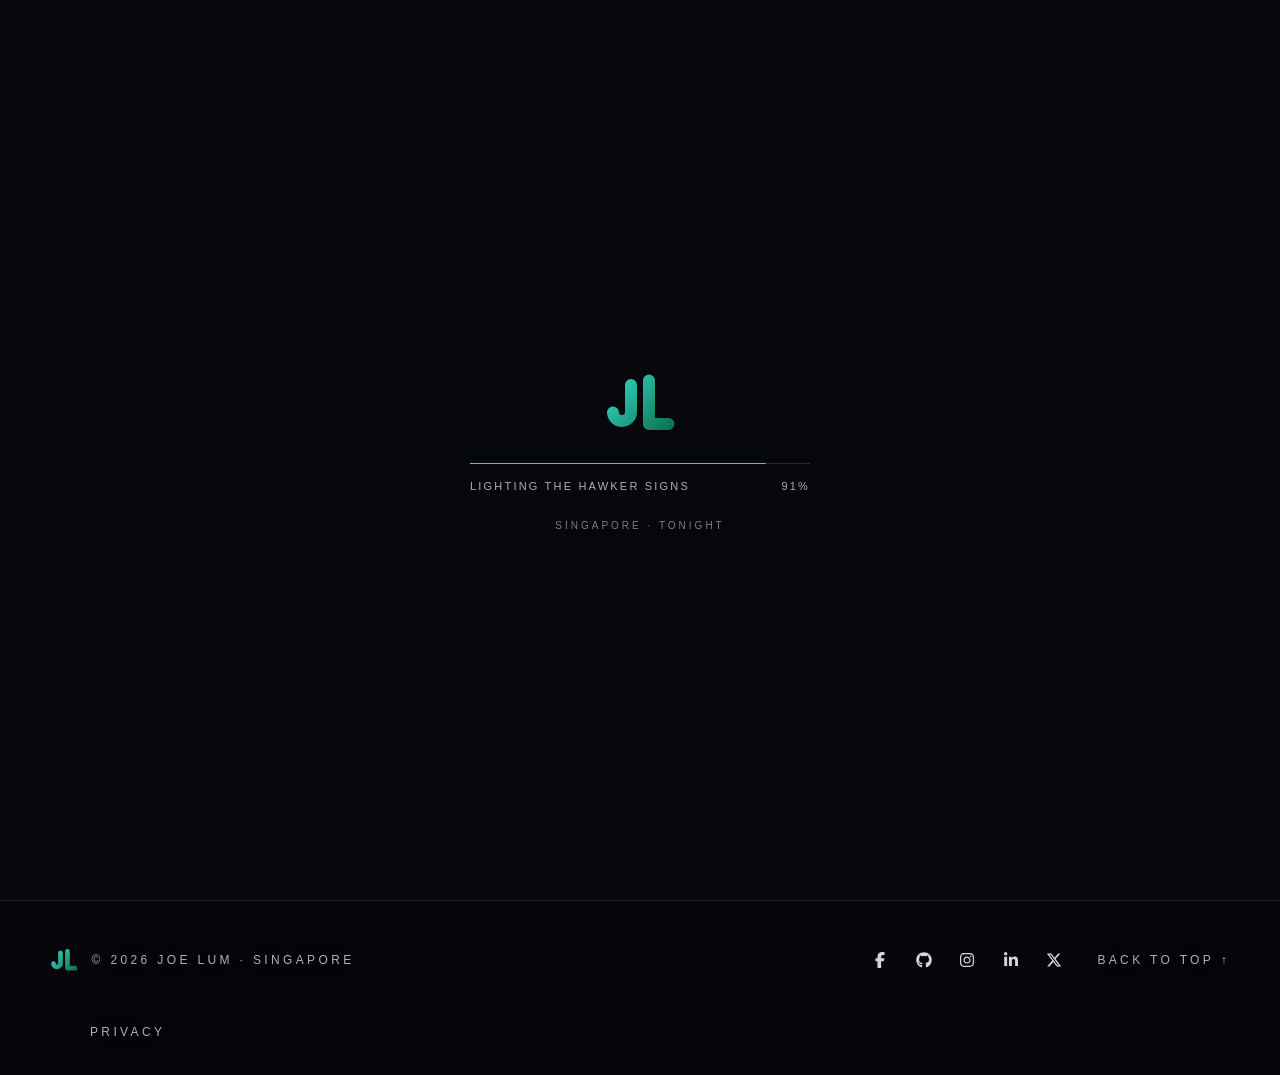
==== commit f2bbe779: "Automated update from source repo" ====
--- a/404/index.html
+++ b/404/index.html
@@ -1 +1 @@
-<!DOCTYPE html><html lang="en"><head><meta charSet="utf-8"/><meta name="viewport" content="width=device-width, initial-scale=1"/><link rel="stylesheet" href="/_next/static/chunks/1v-9eg9n2r5tg.css" data-precedence="next"/><link rel="preload" as="script" fetchPriority="low" href="/_next/static/chunks/1pcw6gskne7pf.js"/><script src="/_next/static/chunks/1wnov70f88xjy.js" async=""></script><script src="/_next/static/chunks/092r-mewpaf3q.js" async=""></script><script src="/_next/static/chunks/0c98xzjfks9hq.js" async=""></script><script src="/_next/static/chunks/turbopack-2u1d16houkiyo.js" async=""></script><script src="/_next/static/chunks/30nhyetzpeohx.js" async=""></script><script src="/_next/static/chunks/3g953f41wgiea.js" async=""></script><script src="/_next/static/chunks/31m-2cqp_01fg.js" async=""></script><script src="/_next/static/chunks/2tms1og7sox-8.js" async=""></script><script src="/_next/static/chunks/15rgu_l4-33qj.js" async=""></script><meta name="robots" content="noindex"/><meta name="next-size-adjust" content=""/><title>Joe Lum — Software Developer</title><meta name="description" content="I’m a software developer living in Singapore who loves creating apps that make life easier by automating repetitive tasks and improving everyday experiences."/><meta name="application-name" content="Joe Lum"/><meta name="author" content="Joe Lum"/><meta name="keywords" content="Joe Lum,Software Developer,Singapore,Portfolio"/><meta name="creator" content="Joe Lum"/><link rel="icon" href="/icon.svg?icon.1xjopr1339k_-.svg" sizes="any" type="image/svg+xml"/><script src="/_next/static/chunks/0cz1d0mv5g_q7.js" noModule=""></script></head><body class="T19VSG_variable _8Li5zG_variable -5dOoa_variable EgwAuW_variable"><div hidden=""><!--$--><!--/$--></div><script type="application/ld+json">{"@context":"https://schema.org","@graph":[{"@type":"Person","@id":"https://lumtw.com/#person","name":"Joe Lum","url":"https://lumtw.com/","jobTitle":"Software Developer","description":"I’m a software developer living in Singapore who loves creating apps that make life easier by automating repetitive tasks and improving everyday experiences.","address":{"@type":"PostalAddress","addressCountry":"SG"},"sameAs":["https://facebook.com/lumtwj","https://github.com/lumtwj","https://instagram.com/lumtwj","https://www.linkedin.com/in/joelum","https://x.com/lumtwj"]},{"@type":"WebSite","@id":"https://lumtw.com/#website","url":"https://lumtw.com/","name":"Joe Lum","inLanguage":"en-SG","publisher":{"@id":"https://lumtw.com/#person"}}]}</script><div data-nosnippet="true" aria-hidden="true" style="position:fixed;inset:0;z-index:9999;background:#06070a;display:flex;flex-direction:column;align-items:center;justify-content:center;gap:1.5rem;opacity:1"><svg width="72" height="72" viewBox="0 0 48 48" fill="none" aria-label="Joe Lum" role="img"><defs><linearGradient id="intro-grad" x1="6" y1="6" x2="44" y2="42" gradientUnits="userSpaceOnUse"><stop stop-color="#35d6c4"></stop><stop offset="1" stop-color="#0b7150"></stop></linearGradient></defs><g stroke="url(#intro-grad)" stroke-width="8" stroke-linecap="round" stroke-linejoin="round" fill="none"><path d="M18 12V30a6 6 0 0 1-12 0" pathLength="1" stroke-dashoffset="0" stroke-dasharray="0 1" style="opacity:0"></path><path d="M30 9V38H43" pathLength="1" stroke-dashoffset="0" stroke-dasharray="0 1" style="opacity:0"></path></g></svg><div style="width:min(340px, 70vw)"><div style="height:1px;background:rgba(255,255,255,0.14);position:relative;overflow:hidden"><div style="position:absolute;inset:0;transform-origin:left;background:var(--color-signal)"></div></div><div style="margin-top:0.9rem;display:flex;justify-content:space-between;font-family:var(--font-mono);font-size:11px;letter-spacing:0.2em;text-transform:uppercase;color:var(--fg-subtle)"><span>Warming the void-deck lights</span><span>0<!-- -->%</span></div></div><span style="font-family:var(--font-mono);font-size:10px;letter-spacing:0.3em;text-transform:uppercase;color:var(--fg-subtle);opacity:0.7">Singapore ·<!-- --> <!-- -->tonight</span></div><div aria-hidden="true" style="position:fixed;inset:0;z-index:-1;background:radial-gradient(50% 40% at 72% 20%, #ffbe7873 0%, transparent 55%),linear-gradient(180deg, #46567c 0%, #e6a45f 100%)"></div><header class="glass glass-nav" style="position:fixed;top:0;left:0;right:0;z-index:50;border-bottom:1px solid var(--glass-border)"><div class="shell" style="height:64px;display:flex;align-items:center;justify-content:space-between"><a aria-label="Home" href="/"><svg width="34" height="34" viewBox="0 0 48 48" fill="none" role="img" aria-label="Joe Lum"><defs><linearGradient id="logo-grad" x1="6" y1="6" x2="44" y2="42" gradientUnits="userSpaceOnUse"><stop stop-color="#35d6c4"></stop><stop offset="1" stop-color="#0b7150"></stop></linearGradient></defs><g stroke="url(#logo-grad)" stroke-width="8" stroke-linecap="round" stroke-linejoin="round" fill="none"><path d="M18 12V30a6 6 0 0 1-12 0"></path><path d="M30 9V38H43"></path></g></svg></a><nav style="display:flex;align-items:center;gap:0.25rem" class="nav-desktop"><button type="button" style="position:relative;padding:0.5rem 0.85rem;font-family:var(--font-mono);font-size:11px;letter-spacing:0.12em;text-transform:uppercase;color:var(--fg-muted);transition:color 0.18s ease">Origin</button><button type="button" style="position:relative;padding:0.5rem 0.85rem;font-family:var(--font-mono);font-size:11px;letter-spacing:0.12em;text-transform:uppercase;color:var(--fg-muted);transition:color 0.18s ease">Stack</button><button type="button" style="position:relative;padding:0.5rem 0.85rem;font-family:var(--font-mono);font-size:11px;letter-spacing:0.12em;text-transform:uppercase;color:var(--fg-muted);transition:color 0.18s ease">Work</button><button type="button" style="position:relative;padding:0.5rem 0.85rem;font-family:var(--font-mono);font-size:11px;letter-spacing:0.12em;text-transform:uppercase;color:var(--fg-muted);transition:color 0.18s ease">Contact</button></nav><button type="button" class="nav-mobile-toggle" aria-label="Open menu" aria-expanded="false" aria-controls="nav-mobile-menu" style="display:none;color:var(--fg);padding:8px"><svg stroke="currentColor" fill="none" stroke-width="2" viewBox="0 0 24 24" stroke-linecap="round" stroke-linejoin="round" height="20" width="20" xmlns="http://www.w3.org/2000/svg"><line x1="4" x2="20" y1="12" y2="12"></line><line x1="4" x2="20" y1="6" y2="6"></line><line x1="4" x2="20" y1="18" y2="18"></line></svg></button></div></header><main><div class="subpage"><div class="shell" style="text-align:center;display:flex;flex-direction:column;align-items:center;gap:1.5rem;padding-top:6rem"><h1 class="display" style="font-size:clamp(4rem, 18vw, 9rem)">404</h1><p style="color:var(--fg-muted)">This page slipped down a void deck. It could not be found.</p><a class="cta-round" href="/"><span class="ring" aria-hidden="true">↑</span>Back home</a></div></div><!--$--><!--/$--></main><footer class="glass glass-footer" style="position:relative;border-top:1px solid var(--border)"><div class="shell" style="padding:2.5rem 0;display:flex;flex-wrap:wrap;align-items:center;justify-content:space-between;gap:1.5rem"><div style="display:flex;align-items:center;gap:0.85rem"><svg width="28" height="28" viewBox="0 0 48 48" fill="none" role="img" aria-label="Joe Lum"><defs><linearGradient id="logo-grad" x1="6" y1="6" x2="44" y2="42" gradientUnits="userSpaceOnUse"><stop stop-color="#35d6c4"></stop><stop offset="1" stop-color="#0b7150"></stop></linearGradient></defs><g stroke="url(#logo-grad)" stroke-width="8" stroke-linecap="round" stroke-linejoin="round" fill="none"><path d="M18 12V30a6 6 0 0 1-12 0"></path><path d="M30 9V38H43"></path></g></svg><span class="eyebrow">© <!-- -->2026<!-- --> Joe Lum · Singapore</span></div><div style="display:flex;align-items:center;gap:1.5rem"><div style="display:flex;gap:0.35rem"><a href="https://facebook.com/lumtwj" target="_blank" rel="noopener noreferrer" aria-label="Facebook" class="social-btn" style="display:grid;place-items:center;width:38px;height:38px;border-radius:999px;color:var(--fg-muted);transition:color 0.18s ease, background 0.18s ease"><svg stroke="currentColor" fill="currentColor" stroke-width="0" viewBox="0 0 320 512" height="1em" width="1em" xmlns="http://www.w3.org/2000/svg"><path d="M80 299.3V512H196V299.3h86.5l18-97.8H196V166.9c0-51.7 20.3-71.5 72.7-71.5c16.3 0 29.4 .4 37 1.2V7.9C291.4 4 256.4 0 236.2 0C129.3 0 80 50.5 80 159.4v42.1H14v97.8H80z"></path></svg></a><a href="https://github.com/lumtwj" target="_blank" rel="noopener noreferrer" aria-label="GitHub" class="social-btn" style="display:grid;place-items:center;width:38px;height:38px;border-radius:999px;color:var(--fg-muted);transition:color 0.18s ease, background 0.18s ease"><svg stroke="currentColor" fill="currentColor" stroke-width="0" viewBox="0 0 496 512" height="1em" width="1em" xmlns="http://www.w3.org/2000/svg"><path d="M165.9 397.4c0 2-2.3 3.6-5.2 3.6-3.3.3-5.6-1.3-5.6-3.6 0-2 2.3-3.6 5.2-3.6 3-.3 5.6 1.3 5.6 3.6zm-31.1-4.5c-.7 2 1.3 4.3 4.3 4.9 2.6 1 5.6 0 6.2-2s-1.3-4.3-4.3-5.2c-2.6-.7-5.5.3-6.2 2.3zm44.2-1.7c-2.9.7-4.9 2.6-4.6 4.9.3 2 2.9 3.3 5.9 2.6 2.9-.7 4.9-2.6 4.6-4.6-.3-1.9-3-3.2-5.9-2.9zM244.8 8C106.1 8 0 113.3 0 252c0 110.9 69.8 205.8 169.5 239.2 12.8 2.3 17.3-5.6 17.3-12.1 0-6.2-.3-40.4-.3-61.4 0 0-70 15-84.7-29.8 0 0-11.4-29.1-27.8-36.6 0 0-22.9-15.7 1.6-15.4 0 0 24.9 2 38.6 25.8 21.9 38.6 58.6 27.5 72.9 20.9 2.3-16 8.8-27.1 16-33.7-55.9-6.2-112.3-14.3-112.3-110.5 0-27.5 7.6-41.3 23.6-58.9-2.6-6.5-11.1-33.3 2.6-67.9 20.9-6.5 69 27 69 27 20-5.6 41.5-8.5 62.8-8.5s42.8 2.9 62.8 8.5c0 0 48.1-33.6 69-27 13.7 34.7 5.2 61.4 2.6 67.9 16 17.7 25.8 31.5 25.8 58.9 0 96.5-58.9 104.2-114.8 110.5 9.2 7.9 17 22.9 17 46.4 0 33.7-.3 75.4-.3 83.6 0 6.5 4.6 14.4 17.3 12.1C428.2 457.8 496 362.9 496 252 496 113.3 383.5 8 244.8 8zM97.2 352.9c-1.3 1-1 3.3.7 5.2 1.6 1.6 3.9 2.3 5.2 1 1.3-1 1-3.3-.7-5.2-1.6-1.6-3.9-2.3-5.2-1zm-10.8-8.1c-.7 1.3.3 2.9 2.3 3.9 1.6 1 3.6.7 4.3-.7.7-1.3-.3-2.9-2.3-3.9-2-.6-3.6-.3-4.3.7zm32.4 35.6c-1.6 1.3-1 4.3 1.3 6.2 2.3 2.3 5.2 2.6 6.5 1 1.3-1.3.7-4.3-1.3-6.2-2.2-2.3-5.2-2.6-6.5-1zm-11.4-14.7c-1.6 1-1.6 3.6 0 5.9 1.6 2.3 4.3 3.3 5.6 2.3 1.6-1.3 1.6-3.9 0-6.2-1.4-2.3-4-3.3-5.6-2z"></path></svg></a><a href="https://instagram.com/lumtwj" target="_blank" rel="noopener noreferrer" aria-label="Instagram" class="social-btn" style="display:grid;place-items:center;width:38px;height:38px;border-radius:999px;color:var(--fg-muted);transition:color 0.18s ease, background 0.18s ease"><svg stroke="currentColor" fill="currentColor" stroke-width="0" viewBox="0 0 448 512" height="1em" width="1em" xmlns="http://www.w3.org/2000/svg"><path d="M224.1 141c-63.6 0-114.9 51.3-114.9 114.9s51.3 114.9 114.9 114.9S339 319.5 339 255.9 287.7 141 224.1 141zm0 189.6c-41.1 0-74.7-33.5-74.7-74.7s33.5-74.7 74.7-74.7 74.7 33.5 74.7 74.7-33.6 74.7-74.7 74.7zm146.4-194.3c0 14.9-12 26.8-26.8 26.8-14.9 0-26.8-12-26.8-26.8s12-26.8 26.8-26.8 26.8 12 26.8 26.8zm76.1 27.2c-1.7-35.9-9.9-67.7-36.2-93.9-26.2-26.2-58-34.4-93.9-36.2-37-2.1-147.9-2.1-184.9 0-35.8 1.7-67.6 9.9-93.9 36.1s-34.4 58-36.2 93.9c-2.1 37-2.1 147.9 0 184.9 1.7 35.9 9.9 67.7 36.2 93.9s58 34.4 93.9 36.2c37 2.1 147.9 2.1 184.9 0 35.9-1.7 67.7-9.9 93.9-36.2 26.2-26.2 34.4-58 36.2-93.9 2.1-37 2.1-147.8 0-184.8zM398.8 388c-7.8 19.6-22.9 34.7-42.6 42.6-29.5 11.7-99.5 9-132.1 9s-102.7 2.6-132.1-9c-19.6-7.8-34.7-22.9-42.6-42.6-11.7-29.5-9-99.5-9-132.1s-2.6-102.7 9-132.1c7.8-19.6 22.9-34.7 42.6-42.6 29.5-11.7 99.5-9 132.1-9s102.7-2.6 132.1 9c19.6 7.8 34.7 22.9 42.6 42.6 11.7 29.5 9 99.5 9 132.1s2.7 102.7-9 132.1z"></path></svg></a><a href="https://www.linkedin.com/in/joelum" target="_blank" rel="noopener noreferrer" aria-label="LinkedIn" class="social-btn" style="display:grid;place-items:center;width:38px;height:38px;border-radius:999px;color:var(--fg-muted);transition:color 0.18s ease, background 0.18s ease"><svg stroke="currentColor" fill="currentColor" stroke-width="0" viewBox="0 0 448 512" height="1em" width="1em" xmlns="http://www.w3.org/2000/svg"><path d="M100.28 448H7.4V148.9h92.88zM53.79 108.1C24.09 108.1 0 83.5 0 53.8a53.79 53.79 0 0 1 107.58 0c0 29.7-24.1 54.3-53.79 54.3zM447.9 448h-92.68V302.4c0-34.7-.7-79.2-48.29-79.2-48.29 0-55.69 37.7-55.69 76.7V448h-92.78V148.9h89.08v40.8h1.3c12.4-23.5 42.69-48.3 87.88-48.3 94 0 111.28 61.9 111.28 142.3V448z"></path></svg></a><a href="https://x.com/lumtwj" target="_blank" rel="noopener noreferrer" aria-label="X" class="social-btn" style="display:grid;place-items:center;width:38px;height:38px;border-radius:999px;color:var(--fg-muted);transition:color 0.18s ease, background 0.18s ease"><svg stroke="currentColor" fill="currentColor" stroke-width="0" viewBox="0 0 512 512" height="1em" width="1em" xmlns="http://www.w3.org/2000/svg"><path d="M389.2 48h70.6L305.6 224.2 487 464H345L233.7 318.6 106.5 464H35.8L200.7 275.5 26.8 48H172.4L272.9 180.9 389.2 48zM364.4 421.8h39.1L151.1 88h-42L364.4 421.8z"></path></svg></a></div><button class="eyebrow" style="display:inline-flex;align-items:center;gap:0.5rem">Back to top ↑</button></div></div><div class="shell" style="padding-bottom:2rem"><a class="eyebrow" style="color:var(--fg-subtle)" href="/privacy/">Privacy</a></div></footer><script id="_R_">(globalThis["TURBOPACK"] || (globalThis["TURBOPACK"] = [])).push({"otherChunks":["static/chunks/1pcw6gskne7pf.js","static/chunks/1wnov70f88xjy.js","static/chunks/092r-mewpaf3q.js","static/chunks/0c98xzjfks9hq.js"],"runtimeModuleIds":[94553]});</script><script src="/_next/static/chunks/1pcw6gskne7pf.js" async=""></script><script>(self.__next_f=self.__next_f||[]).push([0])</script><script>self.__next_f.push([1,"1:\"$Sreact.fragment\"\n2:\"/_next/static/chunks/30nhyetzpeohx.js\"\n3:\"/_next/static/chunks/3g953f41wgiea.js\"\n4:\"/_next/static/chunks/31m-2cqp_01fg.js\"\n5:\"/_next/static/chunks/2tms1og7sox-8.js\"\n6:\"/_next/static/chunks/15rgu_l4-33qj.js\"\n7:I[92428,[\"$2\",\"$3\",\"$4\",\"$5\",\"$6\"],\"default\"]\n8:I[52157,[\"$2\",\"$3\",\"$4\",\"$5\",\"$6\"],\"PreloadChunks\"]\n9:I[88727,[\"$2\",\"$3\",\"$4\",\"$5\",\"$6\"],\"default\"]\na:I[84352,[\"$2\",\"$3\",\"$4\",\"$5\",\"$6\"],\"default\"]\nb:I[51572,[\"$2\",\"$3\",\"$4\",\"$5\",\"$6\"],\"default\"]\nc:I[39756,[\"$2\",\"$3\",\"$4\",\"$5\",\"$6\"],\"default\"]\nd:I[37457,[\"$2\",\"$3\",\"$4\",\"$5\",\"$6\"],\"default\"]\ne:I[22016,[\"$2\",\"$3\",\"$4\",\"$5\",\"$6\"],\"\"]\nf:I[17656,[\"$2\",\"$3\",\"$4\",\"$5\",\"$6\"],\"default\"]\n13:I[97367,[\"$2\",\"$3\",\"$4\",\"$5\",\"$6\"],\"OutletBoundary\"]\n14:\"$Sreact.suspense\"\n16:\"ViewportBoundary\"\n17:I[97367,[\"$2\",\"$3\",\"$4\",\"$5\",\"$6\"],\"$16\"]\n19:\"MetadataBoundary\"\n1a:I[97367,[\"$2\",\"$3\",\"$4\",\"$5\",\"$6\"],\"$19\"]\n1c:I[68027,[\"$2\",\"$3\",\"$4\",\"$5\",\"$6\"],\"default\",1]\n:HL[\"/_next/static/chunks/1v-9eg9n2r5tg.css\",\"style\"]\n11:X\n12:[[\"children\",{\"s\":\"__PAGE__\",\"h\":512,\"d\":{\"r\":[\"$\",\"$1\",\"c\",{\"children\":[[\"$\",\"div\",null,{\"className\":\"subpage\",\"children\":[\"$\",\"div\",null,{\"className\":\"shell\",\"style\":{\"textAlign\":\"center\",\"display\":\"flex\",\"flexDirection\":\"column\",\"alignItems\":\"center\",\"gap\":\"1.5rem\",\"paddingTop\":\"6rem\"},\"children\":[[\"$\",\"h1\",null,{\"className\":\"display\",\"style\":{\"fontSize\":\"clamp(4rem, 18vw, 9rem)\"},\"children\":\"404\"}],[\"$\",\"p\",null,{\"style\":{\"color\":\"var(--fg-muted)\"},\"children\":\"This page slipped down a void deck. It could not be found.\"}],[\"$\",\"$Le\",null,{\"href\":\"/\",\"className\":\"cta-round\",\"children\":[[\"$\",\"span\",null,{\"className\":\"ring\",\"aria-hidden\":true,\"children\":\"↑\"}],\"Back home\"]}]]}]}],null,[\"$\",\"$L13\",null,{\"children\":[\"$\",\"$14\",null,{\"name\":\"Next.MetadataOutlet\",\"children\":\"$@15\"}]}]]}],\"p\":false,\"v\":null}}]]\n10:[[\"children\",{\"s\":\"/_not-found\",\"h\":512,\"d\":{\"r\":[\"$\",\"$1\",\"c\",{\"children\":[null,[\"$\",\"$Lc\",null,{\"parallelRouterKey\":\"children\",\"error\":\"$undefined\",\"errorStyles\":\"$undefined\",\"errorScripts\":\"$undefined\",\"template\":[\"$\",\"$Ld\",null,{}],\"templateStyles\":\"$undefined\",\"templateScripts\":\"$undefined\",\"notFound\":\"$undefined\",\"forbidden\":\"$undefined\",\"unauthorized\":\"$undefined\"}]]}],\"p\":false,\"v\":\"$11\"},\"c\":\"$Q12\"}]]\n"])</script><script>self.__next_f.push([1,"0:{\"P\":null,\"c\":[\"\",\"_not-found\",\"\"],\"q\":\"\",\"i\":false,\"t\":{\"t\":{\"s\":\"\",\"h\":528,\"d\":{\"r\":[\"$\",\"$1\",\"c\",{\"children\":[[[\"$\",\"link\",\"0\",{\"rel\":\"stylesheet\",\"href\":\"/_next/static/chunks/1v-9eg9n2r5tg.css\",\"precedence\":\"next\",\"crossOrigin\":\"$undefined\",\"nonce\":\"$undefined\"}],[\"$\",\"script\",\"script-0\",{\"src\":\"/_next/static/chunks/30nhyetzpeohx.js\",\"async\":true,\"nonce\":\"$undefined\"}],[\"$\",\"script\",\"script-1\",{\"src\":\"/_next/static/chunks/3g953f41wgiea.js\",\"async\":true,\"nonce\":\"$undefined\"}],[\"$\",\"script\",\"script-2\",{\"src\":\"/_next/static/chunks/31m-2cqp_01fg.js\",\"async\":true,\"nonce\":\"$undefined\"}],[\"$\",\"script\",\"script-3\",{\"src\":\"/_next/static/chunks/2tms1og7sox-8.js\",\"async\":true,\"nonce\":\"$undefined\"}],[\"$\",\"script\",\"script-4\",{\"src\":\"/_next/static/chunks/15rgu_l4-33qj.js\",\"async\":true,\"nonce\":\"$undefined\"}]],[\"$\",\"html\",null,{\"lang\":\"en\",\"suppressHydrationWarning\":true,\"children\":[\"$\",\"body\",null,{\"className\":\"T19VSG_variable _8Li5zG_variable -5dOoa_variable EgwAuW_variable\",\"children\":[[\"$\",\"script\",null,{\"type\":\"application/ld+json\",\"dangerouslySetInnerHTML\":{\"__html\":\"{\\\"@context\\\":\\\"https://schema.org\\\",\\\"@graph\\\":[{\\\"@type\\\":\\\"Person\\\",\\\"@id\\\":\\\"https://lumtw.com/#person\\\",\\\"name\\\":\\\"Joe Lum\\\",\\\"url\\\":\\\"https://lumtw.com/\\\",\\\"jobTitle\\\":\\\"Software Developer\\\",\\\"description\\\":\\\"I’m a software developer living in Singapore who loves creating apps that make life easier by automating repetitive tasks and improving everyday experiences.\\\",\\\"address\\\":{\\\"@type\\\":\\\"PostalAddress\\\",\\\"addressCountry\\\":\\\"SG\\\"},\\\"sameAs\\\":[\\\"https://facebook.com/lumtwj\\\",\\\"https://github.com/lumtwj\\\",\\\"https://instagram.com/lumtwj\\\",\\\"https://www.linkedin.com/in/joelum\\\",\\\"https://x.com/lumtwj\\\"]},{\\\"@type\\\":\\\"WebSite\\\",\\\"@id\\\":\\\"https://lumtw.com/#website\\\",\\\"url\\\":\\\"https://lumtw.com/\\\",\\\"name\\\":\\\"Joe Lum\\\",\\\"inLanguage\\\":\\\"en-SG\\\",\\\"publisher\\\":{\\\"@id\\\":\\\"https://lumtw.com/#person\\\"}}]}\"}}],[\"$\",\"$L7\",null,{}],[[\"$\",\"$L8\",null,{\"moduleIds\":[\"3732923020766141726\"]}],[\"$\",\"$L9\",null,{}]],[\"$\",\"$La\",null,{\"children\":[[\"$\",\"$Lb\",null,{}],[\"$\",\"main\",null,{\"children\":[\"$\",\"$Lc\",null,{\"parallelRouterKey\":\"children\",\"error\":\"$undefined\",\"errorStyles\":\"$undefined\",\"errorScripts\":\"$undefined\",\"template\":[\"$\",\"$Ld\",null,{}],\"templateStyles\":\"$undefined\",\"templateScripts\":\"$undefined\",\"notFound\":[[\"$\",\"div\",null,{\"className\":\"subpage\",\"children\":[\"$\",\"div\",null,{\"className\":\"shell\",\"style\":{\"textAlign\":\"center\",\"display\":\"flex\",\"flexDirection\":\"column\",\"alignItems\":\"center\",\"gap\":\"1.5rem\",\"paddingTop\":\"6rem\"},\"children\":[[\"$\",\"h1\",null,{\"className\":\"display\",\"style\":{\"fontSize\":\"clamp(4rem, 18vw, 9rem)\"},\"children\":\"404\"}],[\"$\",\"p\",null,{\"style\":{\"color\":\"var(--fg-muted)\"},\"children\":\"This page slipped down a void deck. It could not be found.\"}],[\"$\",\"$Le\",null,{\"href\":\"/\",\"className\":\"cta-round\",\"children\":[[\"$\",\"span\",null,{\"className\":\"ring\",\"aria-hidden\":true,\"children\":\"↑\"}],\"Back home\"]}]]}]}],[]],\"forbidden\":\"$undefined\",\"unauthorized\":\"$undefined\"}]}],[\"$\",\"$Lf\",null,{}]]}]]}]}]]}],\"p\":false,\"v\":null},\"c\":\"$Q10\"},\"h\":{\"r\":[\"$\",\"$1\",\"h\",{\"children\":[[\"$\",\"meta\",null,{\"name\":\"robots\",\"content\":\"noindex\"}],[\"$\",\"$L17\",null,{\"children\":\"$L18\"}],[\"$\",\"$L1a\",null,{\"children\":[[\"$\",\"div\",null,{\"hidden\":true,\"children\":[\"$\",\"$14\",null,{\"name\":\"Next.Metadata\",\"children\":\"$L1b\"}]}],null]}],[\"$\",\"meta\",null,{\"name\":\"next-size-adjust\",\"content\":\"\"}]]}],\"p\":false,\"v\":null}},\"m\":\"$undefined\",\"G\":[\"$1c\",[[\"$\",\"link\",\"0\",{\"rel\":\"stylesheet\",\"href\":\"/_next/static/chunks/1v-9eg9n2r5tg.css\",\"precedence\":\"next\",\"crossOrigin\":\"$undefined\",\"nonce\":\"$undefined\"}]]],\"S\":true,\"r\":\"$undefined\",\"s\":\"$undefined\",\"a\":\"$undefined\",\"l\":\"$undefined\",\"p\":\"$undefined\",\"d\":\"$undefined\",\"b\":\"qwxZ0fjo5pUtJ95eOMfeA\"}\n"])</script><script>self.__next_f.push([1,"11:C\n18:[[\"$\",\"meta\",\"0\",{\"charSet\":\"utf-8\"}],[\"$\",\"meta\",\"1\",{\"name\":\"viewport\",\"content\":\"width=device-width, initial-scale=1\"}]]\n"])</script><script>self.__next_f.push([1,"1d:I[27201,[\"$2\",\"$3\",\"$4\",\"$5\",\"$6\"],\"IconMark\"]\n15:null\n1b:[[\"$\",\"title\",\"0\",{\"children\":\"Joe Lum — Software Developer\"}],[\"$\",\"meta\",\"1\",{\"name\":\"description\",\"content\":\"I’m a software developer living in Singapore who loves creating apps that make life easier by automating repetitive tasks and improving everyday experiences.\"}],[\"$\",\"meta\",\"2\",{\"name\":\"application-name\",\"content\":\"Joe Lum\"}],[\"$\",\"meta\",\"3\",{\"name\":\"author\",\"content\":\"Joe Lum\"}],[\"$\",\"meta\",\"4\",{\"name\":\"keywords\",\"content\":\"Joe Lum,Software Developer,Singapore,Portfolio\"}],[\"$\",\"meta\",\"5\",{\"name\":\"creator\",\"content\":\"Joe Lum\"}],[\"$\",\"link\",\"6\",{\"rel\":\"icon\",\"href\":\"/icon.svg?icon.1xjopr1339k_-.svg\",\"sizes\":\"any\",\"type\":\"image/svg+xml\"}],[\"$\",\"$L1d\",\"7\",{}]]\n"])</script></body></html>+<!DOCTYPE html><html lang="en"><head><meta charSet="utf-8"/><meta name="viewport" content="width=device-width, initial-scale=1"/><link rel="stylesheet" href="/_next/static/chunks/1v-9eg9n2r5tg.css" data-precedence="next"/><link rel="preload" as="script" fetchPriority="low" href="/_next/static/chunks/1pcw6gskne7pf.js"/><script src="/_next/static/chunks/1wnov70f88xjy.js" async=""></script><script src="/_next/static/chunks/092r-mewpaf3q.js" async=""></script><script src="/_next/static/chunks/0c98xzjfks9hq.js" async=""></script><script src="/_next/static/chunks/turbopack-2u1d16houkiyo.js" async=""></script><script src="/_next/static/chunks/30nhyetzpeohx.js" async=""></script><script src="/_next/static/chunks/3g953f41wgiea.js" async=""></script><script src="/_next/static/chunks/31m-2cqp_01fg.js" async=""></script><script src="/_next/static/chunks/2tms1og7sox-8.js" async=""></script><script src="/_next/static/chunks/15rgu_l4-33qj.js" async=""></script><meta name="robots" content="noindex"/><meta name="next-size-adjust" content=""/><title>Joe Lum — Software Developer</title><meta name="description" content="I’m a software developer living in Singapore who loves creating apps that make life easier by automating repetitive tasks and improving everyday experiences."/><meta name="application-name" content="Joe Lum"/><meta name="author" content="Joe Lum"/><meta name="keywords" content="Joe Lum,Software Developer,Singapore,Portfolio"/><meta name="creator" content="Joe Lum"/><link rel="icon" href="/icon.svg?icon.1xjopr1339k_-.svg" sizes="any" type="image/svg+xml"/><script src="/_next/static/chunks/0cz1d0mv5g_q7.js" noModule=""></script></head><body class="T19VSG_variable _8Li5zG_variable -5dOoa_variable EgwAuW_variable"><div hidden=""><!--$--><!--/$--></div><script type="application/ld+json">{"@context":"https://schema.org","@graph":[{"@type":"Person","@id":"https://lumtw.com/#person","name":"Joe Lum","url":"https://lumtw.com/","jobTitle":"Software Developer","description":"I’m a software developer living in Singapore who loves creating apps that make life easier by automating repetitive tasks and improving everyday experiences.","address":{"@type":"PostalAddress","addressCountry":"SG"},"sameAs":["https://facebook.com/lumtwj","https://github.com/lumtwj","https://instagram.com/lumtwj","https://www.linkedin.com/in/joelum","https://x.com/lumtwj"]},{"@type":"WebSite","@id":"https://lumtw.com/#website","url":"https://lumtw.com/","name":"Joe Lum","inLanguage":"en-SG","publisher":{"@id":"https://lumtw.com/#person"}}]}</script><div data-nosnippet="true" aria-hidden="true" style="position:fixed;inset:0;z-index:9999;background:#06070a;display:flex;flex-direction:column;align-items:center;justify-content:center;gap:1.5rem;opacity:1"><svg width="72" height="72" viewBox="0 0 48 48" fill="none" aria-label="Joe Lum" role="img"><defs><linearGradient id="intro-grad" x1="6" y1="6" x2="44" y2="42" gradientUnits="userSpaceOnUse"><stop stop-color="#35d6c4"></stop><stop offset="1" stop-color="#0b7150"></stop></linearGradient></defs><g stroke="url(#intro-grad)" stroke-width="8" stroke-linecap="round" stroke-linejoin="round" fill="none"><path d="M18 12V30a6 6 0 0 1-12 0" pathLength="1" stroke-dashoffset="0" stroke-dasharray="0 1" style="opacity:0"></path><path d="M30 9V38H43" pathLength="1" stroke-dashoffset="0" stroke-dasharray="0 1" style="opacity:0"></path></g></svg><div style="width:min(340px, 70vw)"><div style="height:1px;background:rgba(255,255,255,0.14);position:relative;overflow:hidden"><div style="position:absolute;inset:0;transform-origin:left;background:var(--color-signal)"></div></div><div style="margin-top:0.9rem;display:flex;justify-content:space-between;font-family:var(--font-mono);font-size:11px;letter-spacing:0.2em;text-transform:uppercase;color:var(--fg-subtle)"><span>Warming the void-deck lights</span><span>0<!-- -->%</span></div></div><span style="font-family:var(--font-mono);font-size:10px;letter-spacing:0.3em;text-transform:uppercase;color:var(--fg-subtle);opacity:0.7">Singapore ·<!-- --> <!-- -->tonight</span></div><div aria-hidden="true" style="position:fixed;inset:0;z-index:-1;background:radial-gradient(50% 40% at 72% 20%, #ffbe7873 0%, transparent 55%),linear-gradient(180deg, #46567c 0%, #e6a45f 100%)"></div><header class="glass glass-nav" style="position:fixed;top:0;left:0;right:0;z-index:50;border-bottom:1px solid var(--glass-border)"><div class="shell" style="height:64px;display:flex;align-items:center;justify-content:space-between"><a aria-label="Home" href="/"><svg width="34" height="34" viewBox="0 0 48 48" fill="none" role="img" aria-label="Joe Lum"><defs><linearGradient id="logo-grad" x1="6" y1="6" x2="44" y2="42" gradientUnits="userSpaceOnUse"><stop stop-color="#35d6c4"></stop><stop offset="1" stop-color="#0b7150"></stop></linearGradient></defs><g stroke="url(#logo-grad)" stroke-width="8" stroke-linecap="round" stroke-linejoin="round" fill="none"><path d="M18 12V30a6 6 0 0 1-12 0"></path><path d="M30 9V38H43"></path></g></svg></a><nav style="display:flex;align-items:center;gap:0.25rem" class="nav-desktop"><button type="button" style="position:relative;padding:0.5rem 0.85rem;font-family:var(--font-mono);font-size:11px;letter-spacing:0.12em;text-transform:uppercase;color:var(--fg-muted);transition:color 0.18s ease">Origin</button><button type="button" style="position:relative;padding:0.5rem 0.85rem;font-family:var(--font-mono);font-size:11px;letter-spacing:0.12em;text-transform:uppercase;color:var(--fg-muted);transition:color 0.18s ease">Stack</button><button type="button" style="position:relative;padding:0.5rem 0.85rem;font-family:var(--font-mono);font-size:11px;letter-spacing:0.12em;text-transform:uppercase;color:var(--fg-muted);transition:color 0.18s ease">Work</button><button type="button" style="position:relative;padding:0.5rem 0.85rem;font-family:var(--font-mono);font-size:11px;letter-spacing:0.12em;text-transform:uppercase;color:var(--fg-muted);transition:color 0.18s ease">Contact</button></nav><button type="button" class="nav-mobile-toggle" aria-label="Open menu" aria-expanded="false" aria-controls="nav-mobile-menu" style="display:none;color:var(--fg);padding:8px"><svg stroke="currentColor" fill="none" stroke-width="2" viewBox="0 0 24 24" stroke-linecap="round" stroke-linejoin="round" height="20" width="20" xmlns="http://www.w3.org/2000/svg"><line x1="4" x2="20" y1="12" y2="12"></line><line x1="4" x2="20" y1="6" y2="6"></line><line x1="4" x2="20" y1="18" y2="18"></line></svg></button></div></header><main><div class="subpage"><div class="shell" style="text-align:center;display:flex;flex-direction:column;align-items:center;gap:1.5rem;padding-top:6rem"><h1 class="display" style="font-size:clamp(4rem, 18vw, 9rem)">404</h1><p style="color:var(--fg-muted)">This page slipped down a void deck. It could not be found.</p><a class="cta-round" href="/"><span class="ring" aria-hidden="true">↑</span>Back home</a></div></div><!--$--><!--/$--></main><footer class="glass glass-footer" style="position:relative;border-top:1px solid var(--border)"><div class="shell" style="padding:2.5rem 0;display:flex;flex-wrap:wrap;align-items:center;justify-content:space-between;gap:1.5rem"><div style="display:flex;align-items:center;gap:0.85rem"><svg width="28" height="28" viewBox="0 0 48 48" fill="none" role="img" aria-label="Joe Lum"><defs><linearGradient id="logo-grad" x1="6" y1="6" x2="44" y2="42" gradientUnits="userSpaceOnUse"><stop stop-color="#35d6c4"></stop><stop offset="1" stop-color="#0b7150"></stop></linearGradient></defs><g stroke="url(#logo-grad)" stroke-width="8" stroke-linecap="round" stroke-linejoin="round" fill="none"><path d="M18 12V30a6 6 0 0 1-12 0"></path><path d="M30 9V38H43"></path></g></svg><span class="eyebrow">© <!-- -->2026<!-- --> Joe Lum · Singapore</span></div><div style="display:flex;align-items:center;gap:1.5rem"><div style="display:flex;gap:0.35rem"><a href="https://facebook.com/lumtwj" target="_blank" rel="noopener noreferrer" aria-label="Facebook" class="social-btn" style="display:grid;place-items:center;width:38px;height:38px;border-radius:999px;color:var(--fg-muted);transition:color 0.18s ease, background 0.18s ease"><svg stroke="currentColor" fill="currentColor" stroke-width="0" viewBox="0 0 320 512" height="1em" width="1em" xmlns="http://www.w3.org/2000/svg"><path d="M80 299.3V512H196V299.3h86.5l18-97.8H196V166.9c0-51.7 20.3-71.5 72.7-71.5c16.3 0 29.4 .4 37 1.2V7.9C291.4 4 256.4 0 236.2 0C129.3 0 80 50.5 80 159.4v42.1H14v97.8H80z"></path></svg></a><a href="https://github.com/lumtwj" target="_blank" rel="noopener noreferrer" aria-label="GitHub" class="social-btn" style="display:grid;place-items:center;width:38px;height:38px;border-radius:999px;color:var(--fg-muted);transition:color 0.18s ease, background 0.18s ease"><svg stroke="currentColor" fill="currentColor" stroke-width="0" viewBox="0 0 496 512" height="1em" width="1em" xmlns="http://www.w3.org/2000/svg"><path d="M165.9 397.4c0 2-2.3 3.6-5.2 3.6-3.3.3-5.6-1.3-5.6-3.6 0-2 2.3-3.6 5.2-3.6 3-.3 5.6 1.3 5.6 3.6zm-31.1-4.5c-.7 2 1.3 4.3 4.3 4.9 2.6 1 5.6 0 6.2-2s-1.3-4.3-4.3-5.2c-2.6-.7-5.5.3-6.2 2.3zm44.2-1.7c-2.9.7-4.9 2.6-4.6 4.9.3 2 2.9 3.3 5.9 2.6 2.9-.7 4.9-2.6 4.6-4.6-.3-1.9-3-3.2-5.9-2.9zM244.8 8C106.1 8 0 113.3 0 252c0 110.9 69.8 205.8 169.5 239.2 12.8 2.3 17.3-5.6 17.3-12.1 0-6.2-.3-40.4-.3-61.4 0 0-70 15-84.7-29.8 0 0-11.4-29.1-27.8-36.6 0 0-22.9-15.7 1.6-15.4 0 0 24.9 2 38.6 25.8 21.9 38.6 58.6 27.5 72.9 20.9 2.3-16 8.8-27.1 16-33.7-55.9-6.2-112.3-14.3-112.3-110.5 0-27.5 7.6-41.3 23.6-58.9-2.6-6.5-11.1-33.3 2.6-67.9 20.9-6.5 69 27 69 27 20-5.6 41.5-8.5 62.8-8.5s42.8 2.9 62.8 8.5c0 0 48.1-33.6 69-27 13.7 34.7 5.2 61.4 2.6 67.9 16 17.7 25.8 31.5 25.8 58.9 0 96.5-58.9 104.2-114.8 110.5 9.2 7.9 17 22.9 17 46.4 0 33.7-.3 75.4-.3 83.6 0 6.5 4.6 14.4 17.3 12.1C428.2 457.8 496 362.9 496 252 496 113.3 383.5 8 244.8 8zM97.2 352.9c-1.3 1-1 3.3.7 5.2 1.6 1.6 3.9 2.3 5.2 1 1.3-1 1-3.3-.7-5.2-1.6-1.6-3.9-2.3-5.2-1zm-10.8-8.1c-.7 1.3.3 2.9 2.3 3.9 1.6 1 3.6.7 4.3-.7.7-1.3-.3-2.9-2.3-3.9-2-.6-3.6-.3-4.3.7zm32.4 35.6c-1.6 1.3-1 4.3 1.3 6.2 2.3 2.3 5.2 2.6 6.5 1 1.3-1.3.7-4.3-1.3-6.2-2.2-2.3-5.2-2.6-6.5-1zm-11.4-14.7c-1.6 1-1.6 3.6 0 5.9 1.6 2.3 4.3 3.3 5.6 2.3 1.6-1.3 1.6-3.9 0-6.2-1.4-2.3-4-3.3-5.6-2z"></path></svg></a><a href="https://instagram.com/lumtwj" target="_blank" rel="noopener noreferrer" aria-label="Instagram" class="social-btn" style="display:grid;place-items:center;width:38px;height:38px;border-radius:999px;color:var(--fg-muted);transition:color 0.18s ease, background 0.18s ease"><svg stroke="currentColor" fill="currentColor" stroke-width="0" viewBox="0 0 448 512" height="1em" width="1em" xmlns="http://www.w3.org/2000/svg"><path d="M224.1 141c-63.6 0-114.9 51.3-114.9 114.9s51.3 114.9 114.9 114.9S339 319.5 339 255.9 287.7 141 224.1 141zm0 189.6c-41.1 0-74.7-33.5-74.7-74.7s33.5-74.7 74.7-74.7 74.7 33.5 74.7 74.7-33.6 74.7-74.7 74.7zm146.4-194.3c0 14.9-12 26.8-26.8 26.8-14.9 0-26.8-12-26.8-26.8s12-26.8 26.8-26.8 26.8 12 26.8 26.8zm76.1 27.2c-1.7-35.9-9.9-67.7-36.2-93.9-26.2-26.2-58-34.4-93.9-36.2-37-2.1-147.9-2.1-184.9 0-35.8 1.7-67.6 9.9-93.9 36.1s-34.4 58-36.2 93.9c-2.1 37-2.1 147.9 0 184.9 1.7 35.9 9.9 67.7 36.2 93.9s58 34.4 93.9 36.2c37 2.1 147.9 2.1 184.9 0 35.9-1.7 67.7-9.9 93.9-36.2 26.2-26.2 34.4-58 36.2-93.9 2.1-37 2.1-147.8 0-184.8zM398.8 388c-7.8 19.6-22.9 34.7-42.6 42.6-29.5 11.7-99.5 9-132.1 9s-102.7 2.6-132.1-9c-19.6-7.8-34.7-22.9-42.6-42.6-11.7-29.5-9-99.5-9-132.1s-2.6-102.7 9-132.1c7.8-19.6 22.9-34.7 42.6-42.6 29.5-11.7 99.5-9 132.1-9s102.7-2.6 132.1 9c19.6 7.8 34.7 22.9 42.6 42.6 11.7 29.5 9 99.5 9 132.1s2.7 102.7-9 132.1z"></path></svg></a><a href="https://www.linkedin.com/in/joelum" target="_blank" rel="noopener noreferrer" aria-label="LinkedIn" class="social-btn" style="display:grid;place-items:center;width:38px;height:38px;border-radius:999px;color:var(--fg-muted);transition:color 0.18s ease, background 0.18s ease"><svg stroke="currentColor" fill="currentColor" stroke-width="0" viewBox="0 0 448 512" height="1em" width="1em" xmlns="http://www.w3.org/2000/svg"><path d="M100.28 448H7.4V148.9h92.88zM53.79 108.1C24.09 108.1 0 83.5 0 53.8a53.79 53.79 0 0 1 107.58 0c0 29.7-24.1 54.3-53.79 54.3zM447.9 448h-92.68V302.4c0-34.7-.7-79.2-48.29-79.2-48.29 0-55.69 37.7-55.69 76.7V448h-92.78V148.9h89.08v40.8h1.3c12.4-23.5 42.69-48.3 87.88-48.3 94 0 111.28 61.9 111.28 142.3V448z"></path></svg></a><a href="https://x.com/lumtwj" target="_blank" rel="noopener noreferrer" aria-label="X" class="social-btn" style="display:grid;place-items:center;width:38px;height:38px;border-radius:999px;color:var(--fg-muted);transition:color 0.18s ease, background 0.18s ease"><svg stroke="currentColor" fill="currentColor" stroke-width="0" viewBox="0 0 512 512" height="1em" width="1em" xmlns="http://www.w3.org/2000/svg"><path d="M389.2 48h70.6L305.6 224.2 487 464H345L233.7 318.6 106.5 464H35.8L200.7 275.5 26.8 48H172.4L272.9 180.9 389.2 48zM364.4 421.8h39.1L151.1 88h-42L364.4 421.8z"></path></svg></a></div><button class="eyebrow" style="display:inline-flex;align-items:center;gap:0.5rem">Back to top ↑</button></div></div><div class="shell" style="padding-bottom:2rem"><a class="eyebrow" style="color:var(--fg-subtle)" href="/privacy/">Privacy</a></div></footer><script id="_R_">(globalThis["TURBOPACK"] || (globalThis["TURBOPACK"] = [])).push({"otherChunks":["static/chunks/1pcw6gskne7pf.js","static/chunks/1wnov70f88xjy.js","static/chunks/092r-mewpaf3q.js","static/chunks/0c98xzjfks9hq.js"],"runtimeModuleIds":[94553]});</script><script src="/_next/static/chunks/1pcw6gskne7pf.js" async=""></script><script>(self.__next_f=self.__next_f||[]).push([0])</script><script>self.__next_f.push([1,"1:\"$Sreact.fragment\"\n2:\"/_next/static/chunks/30nhyetzpeohx.js\"\n3:\"/_next/static/chunks/3g953f41wgiea.js\"\n4:\"/_next/static/chunks/31m-2cqp_01fg.js\"\n5:\"/_next/static/chunks/2tms1og7sox-8.js\"\n6:\"/_next/static/chunks/15rgu_l4-33qj.js\"\n7:I[92428,[\"$2\",\"$3\",\"$4\",\"$5\",\"$6\"],\"default\"]\n8:I[52157,[\"$2\",\"$3\",\"$4\",\"$5\",\"$6\"],\"PreloadChunks\"]\na:I[84352,[\"$2\",\"$3\",\"$4\",\"$5\",\"$6\"],\"default\"]\nb:I[51572,[\"$2\",\"$3\",\"$4\",\"$5\",\"$6\"],\"default\"]\nc:I[39756,[\"$2\",\"$3\",\"$4\",\"$5\",\"$6\"],\"default\"]\nd:I[37457,[\"$2\",\"$3\",\"$4\",\"$5\",\"$6\"],\"default\"]\ne:I[22016,[\"$2\",\"$3\",\"$4\",\"$5\",\"$6\"],\"\"]\nf:I[17656,[\"$2\",\"$3\",\"$4\",\"$5\",\"$6\"],\"default\"]\n13:I[97367,[\"$2\",\"$3\",\"$4\",\"$5\",\"$6\"],\"OutletBoundary\"]\n14:\"$Sreact.suspense\"\n16:\"ViewportBoundary\"\n17:I[97367,[\"$2\",\"$3\",\"$4\",\"$5\",\"$6\"],\"$16\"]\n19:\"MetadataBoundary\"\n1a:I[97367,[\"$2\",\"$3\",\"$4\",\"$5\",\"$6\"],\"$19\"]\n1c:I[68027,[\"$2\",\"$3\",\"$4\",\"$5\",\"$6\"],\"default\",1]\n:HL[\"/_next/static/chunks/1v-9eg9n2r5tg.css\",\"style\"]\n11:X\n12:[[\"children\",{\"s\":\"__PAGE__\",\"h\":512,\"d\":{\"r\":[\"$\",\"$1\",\"c\",{\"children\":[[\"$\",\"div\",null,{\"className\":\"subpage\",\"children\":[\"$\",\"div\",null,{\"className\":\"shell\",\"style\":{\"textAlign\":\"center\",\"display\":\"flex\",\"flexDirection\":\"column\",\"alignItems\":\"center\",\"gap\":\"1.5rem\",\"paddingTop\":\"6rem\"},\"children\":[[\"$\",\"h1\",null,{\"className\":\"display\",\"style\":{\"fontSize\":\"clamp(4rem, 18vw, 9rem)\"},\"children\":\"404\"}],[\"$\",\"p\",null,{\"style\":{\"color\":\"var(--fg-muted)\"},\"children\":\"This page slipped down a void deck. It could not be found.\"}],[\"$\",\"$Le\",null,{\"href\":\"/\",\"className\":\"cta-round\",\"children\":[[\"$\",\"span\",null,{\"className\":\"ring\",\"aria-hidden\":true,\"children\":\"↑\"}],\"Back home\"]}]]}]}],null,[\"$\",\"$L13\",null,{\"children\":[\"$\",\"$14\",null,{\"name\":\"Next.MetadataOutlet\",\"children\":\"$@15\"}]}]]}],\"p\":false,\"v\":null}}]]\n10:[[\"children\",{\"s\":\"/_not-found\",\"h\":512,\"d\":{\"r\":[\"$\",\"$1\",\"c\",{\"children\":[null,[\"$\",\"$Lc\",null,{\"parallelRouterKey\":\"children\",\"error\":\"$undefined\",\"errorStyles\":\"$undefined\",\"errorScripts\":\"$undefined\",\"template\":[\"$\",\"$Ld\",null,{}],\"templateStyles\":\"$undefined\",\"templateScripts\":\"$undefined\",\"notFound\":\"$undefined\",\"forbidden\":\"$undefined\",\"unauthorized\":\"$undefined\"}]]}],\"p\":false,\"v\":\"$11\"},\"c\":\"$Q12\"}]]\n"])</script><script>self.__next_f.push([1,"0:{\"P\":null,\"c\":[\"\",\"_not-found\",\"\"],\"q\":\"\",\"i\":false,\"t\":{\"t\":{\"s\":\"\",\"h\":528,\"d\":{\"r\":[\"$\",\"$1\",\"c\",{\"children\":[[[\"$\",\"link\",\"0\",{\"rel\":\"stylesheet\",\"href\":\"/_next/static/chunks/1v-9eg9n2r5tg.css\",\"precedence\":\"next\",\"crossOrigin\":\"$undefined\",\"nonce\":\"$undefined\"}],[\"$\",\"script\",\"script-0\",{\"src\":\"/_next/static/chunks/30nhyetzpeohx.js\",\"async\":true,\"nonce\":\"$undefined\"}],[\"$\",\"script\",\"script-1\",{\"src\":\"/_next/static/chunks/3g953f41wgiea.js\",\"async\":true,\"nonce\":\"$undefined\"}],[\"$\",\"script\",\"script-2\",{\"src\":\"/_next/static/chunks/31m-2cqp_01fg.js\",\"async\":true,\"nonce\":\"$undefined\"}],[\"$\",\"script\",\"script-3\",{\"src\":\"/_next/static/chunks/2tms1og7sox-8.js\",\"async\":true,\"nonce\":\"$undefined\"}],[\"$\",\"script\",\"script-4\",{\"src\":\"/_next/static/chunks/15rgu_l4-33qj.js\",\"async\":true,\"nonce\":\"$undefined\"}]],[\"$\",\"html\",null,{\"lang\":\"en\",\"suppressHydrationWarning\":true,\"children\":[\"$\",\"body\",null,{\"className\":\"T19VSG_variable _8Li5zG_variable -5dOoa_variable EgwAuW_variable\",\"children\":[[\"$\",\"script\",null,{\"type\":\"application/ld+json\",\"dangerouslySetInnerHTML\":{\"__html\":\"{\\\"@context\\\":\\\"https://schema.org\\\",\\\"@graph\\\":[{\\\"@type\\\":\\\"Person\\\",\\\"@id\\\":\\\"https://lumtw.com/#person\\\",\\\"name\\\":\\\"Joe Lum\\\",\\\"url\\\":\\\"https://lumtw.com/\\\",\\\"jobTitle\\\":\\\"Software Developer\\\",\\\"description\\\":\\\"I’m a software developer living in Singapore who loves creating apps that make life easier by automating repetitive tasks and improving everyday experiences.\\\",\\\"address\\\":{\\\"@type\\\":\\\"PostalAddress\\\",\\\"addressCountry\\\":\\\"SG\\\"},\\\"sameAs\\\":[\\\"https://facebook.com/lumtwj\\\",\\\"https://github.com/lumtwj\\\",\\\"https://instagram.com/lumtwj\\\",\\\"https://www.linkedin.com/in/joelum\\\",\\\"https://x.com/lumtwj\\\"]},{\\\"@type\\\":\\\"WebSite\\\",\\\"@id\\\":\\\"https://lumtw.com/#website\\\",\\\"url\\\":\\\"https://lumtw.com/\\\",\\\"name\\\":\\\"Joe Lum\\\",\\\"inLanguage\\\":\\\"en-SG\\\",\\\"publisher\\\":{\\\"@id\\\":\\\"https://lumtw.com/#person\\\"}}]}\"}}],[\"$\",\"$L7\",null,{}],[[\"$\",\"$L8\",null,{\"moduleIds\":[\"3732923020766141726\"]}],\"$L9\"],[\"$\",\"$La\",null,{\"children\":[[\"$\",\"$Lb\",null,{}],[\"$\",\"main\",null,{\"children\":[\"$\",\"$Lc\",null,{\"parallelRouterKey\":\"children\",\"error\":\"$undefined\",\"errorStyles\":\"$undefined\",\"errorScripts\":\"$undefined\",\"template\":[\"$\",\"$Ld\",null,{}],\"templateStyles\":\"$undefined\",\"templateScripts\":\"$undefined\",\"notFound\":[[\"$\",\"div\",null,{\"className\":\"subpage\",\"children\":[\"$\",\"div\",null,{\"className\":\"shell\",\"style\":{\"textAlign\":\"center\",\"display\":\"flex\",\"flexDirection\":\"column\",\"alignItems\":\"center\",\"gap\":\"1.5rem\",\"paddingTop\":\"6rem\"},\"children\":[[\"$\",\"h1\",null,{\"className\":\"display\",\"style\":{\"fontSize\":\"clamp(4rem, 18vw, 9rem)\"},\"children\":\"404\"}],[\"$\",\"p\",null,{\"style\":{\"color\":\"var(--fg-muted)\"},\"children\":\"This page slipped down a void deck. It could not be found.\"}],[\"$\",\"$Le\",null,{\"href\":\"/\",\"className\":\"cta-round\",\"children\":[[\"$\",\"span\",null,{\"className\":\"ring\",\"aria-hidden\":true,\"children\":\"↑\"}],\"Back home\"]}]]}]}],[]],\"forbidden\":\"$undefined\",\"unauthorized\":\"$undefined\"}]}],[\"$\",\"$Lf\",null,{}]]}]]}]}]]}],\"p\":false,\"v\":null},\"c\":\"$Q10\"},\"h\":{\"r\":[\"$\",\"$1\",\"h\",{\"children\":[[\"$\",\"meta\",null,{\"name\":\"robots\",\"content\":\"noindex\"}],[\"$\",\"$L17\",null,{\"children\":\"$L18\"}],[\"$\",\"$L1a\",null,{\"children\":[[\"$\",\"div\",null,{\"hidden\":true,\"children\":[\"$\",\"$14\",null,{\"name\":\"Next.Metadata\",\"children\":\"$L1b\"}]}],null]}],[\"$\",\"meta\",null,{\"name\":\"next-size-adjust\",\"content\":\"\"}]]}],\"p\":false,\"v\":null}},\"m\":\"$undefined\",\"G\":[\"$1c\",[[\"$\",\"link\",\"0\",{\"rel\":\"stylesheet\",\"href\":\"/_next/static/chunks/1v-9eg9n2r5tg.css\",\"precedence\":\"next\",\"crossOrigin\":\"$undefined\",\"nonce\":\"$undefined\"}]]],\"S\":true,\"r\":\"$undefined\",\"s\":\"$undefined\",\"a\":\"$undefined\",\"l\":\"$undefined\",\"p\":\"$undefined\",\"d\":\"$undefined\",\"b\":\"TUSc1rwiKVNhPD6wozfWw\"}\n"])</script><script>self.__next_f.push([1,"1d:I[88727,[\"$2\",\"$3\",\"$4\",\"$5\",\"$6\"],\"default\"]\n11:C\n9:[\"$\",\"$L1d\",null,{}]\n"])</script><script>self.__next_f.push([1,"18:[[\"$\",\"meta\",\"0\",{\"charSet\":\"utf-8\"}],[\"$\",\"meta\",\"1\",{\"name\":\"viewport\",\"content\":\"width=device-width, initial-scale=1\"}]]\n"])</script><script>self.__next_f.push([1,"1e:I[27201,[\"$2\",\"$3\",\"$4\",\"$5\",\"$6\"],\"IconMark\"]\n15:null\n1b:[[\"$\",\"title\",\"0\",{\"children\":\"Joe Lum — Software Developer\"}],[\"$\",\"meta\",\"1\",{\"name\":\"description\",\"content\":\"I’m a software developer living in Singapore who loves creating apps that make life easier by automating repetitive tasks and improving everyday experiences.\"}],[\"$\",\"meta\",\"2\",{\"name\":\"application-name\",\"content\":\"Joe Lum\"}],[\"$\",\"meta\",\"3\",{\"name\":\"author\",\"content\":\"Joe Lum\"}],[\"$\",\"meta\",\"4\",{\"name\":\"keywords\",\"content\":\"Joe Lum,Software Developer,Singapore,Portfolio\"}],[\"$\",\"meta\",\"5\",{\"name\":\"creator\",\"content\":\"Joe Lum\"}],[\"$\",\"link\",\"6\",{\"rel\":\"icon\",\"href\":\"/icon.svg?icon.1xjopr1339k_-.svg\",\"sizes\":\"any\",\"type\":\"image/svg+xml\"}],[\"$\",\"$L1e\",\"7\",{}]]\n"])</script></body></html>
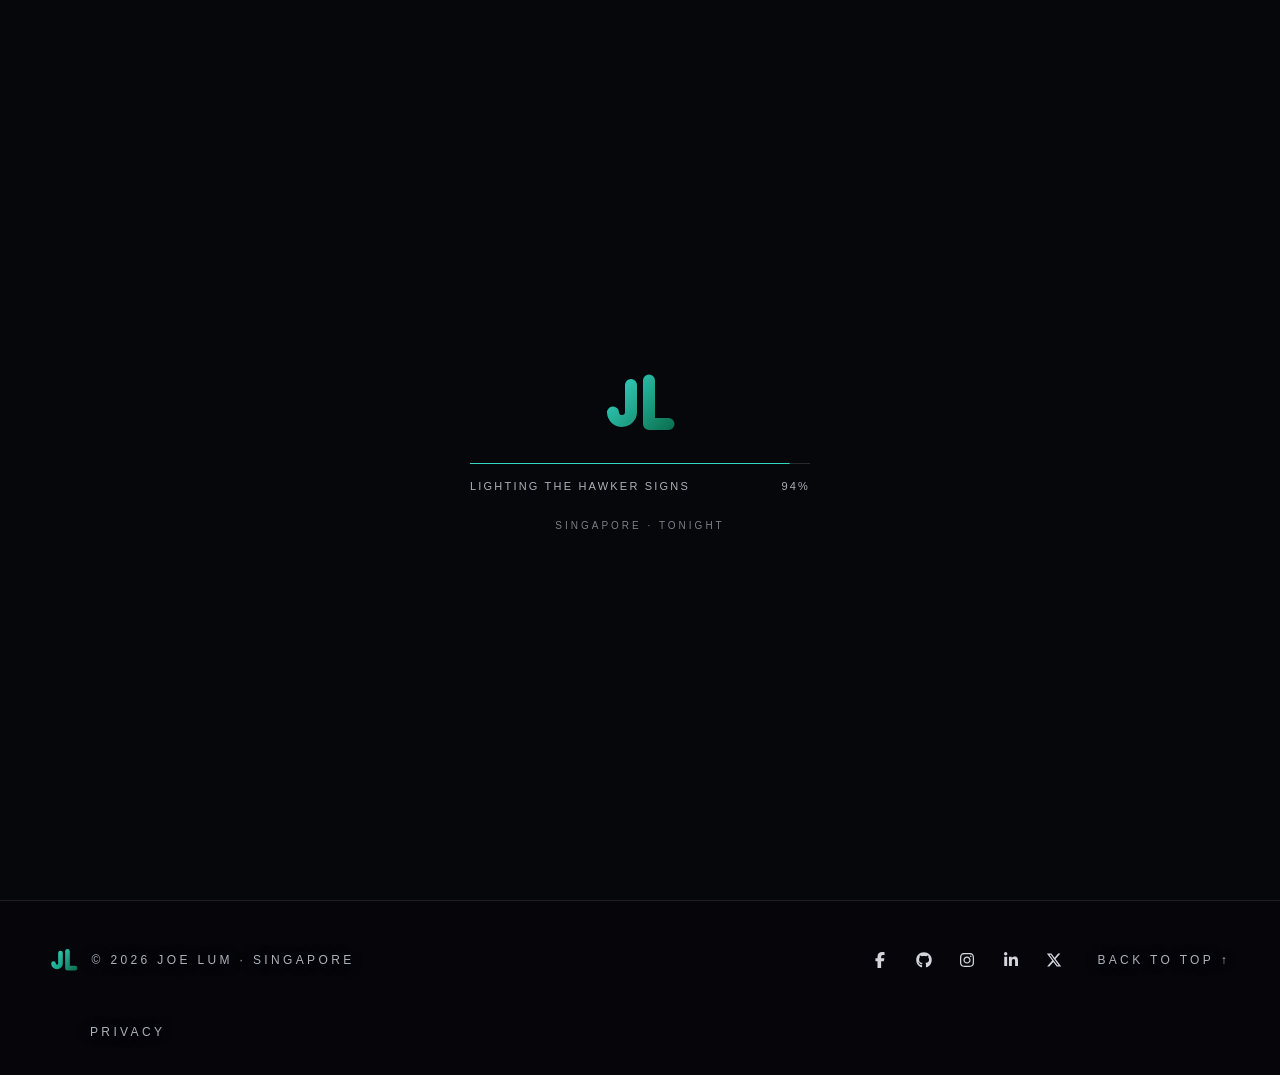
==== commit 448a0c04: "Automated update from source repo" ====
--- a/404/index.html
+++ b/404/index.html
@@ -1 +1 @@
-<!DOCTYPE html><html lang="en"><head><meta charSet="utf-8"/><meta name="viewport" content="width=device-width, initial-scale=1"/><link rel="stylesheet" href="/_next/static/chunks/1v-9eg9n2r5tg.css" data-precedence="next"/><link rel="preload" as="script" fetchPriority="low" href="/_next/static/chunks/1pcw6gskne7pf.js"/><script src="/_next/static/chunks/1wnov70f88xjy.js" async=""></script><script src="/_next/static/chunks/092r-mewpaf3q.js" async=""></script><script src="/_next/static/chunks/0c98xzjfks9hq.js" async=""></script><script src="/_next/static/chunks/turbopack-2u1d16houkiyo.js" async=""></script><script src="/_next/static/chunks/30nhyetzpeohx.js" async=""></script><script src="/_next/static/chunks/3g953f41wgiea.js" async=""></script><script src="/_next/static/chunks/31m-2cqp_01fg.js" async=""></script><script src="/_next/static/chunks/2tms1og7sox-8.js" async=""></script><script src="/_next/static/chunks/15rgu_l4-33qj.js" async=""></script><meta name="robots" content="noindex"/><meta name="next-size-adjust" content=""/><title>Joe Lum — Software Developer</title><meta name="description" content="I’m a software developer living in Singapore who loves creating apps that make life easier by automating repetitive tasks and improving everyday experiences."/><meta name="application-name" content="Joe Lum"/><meta name="author" content="Joe Lum"/><meta name="keywords" content="Joe Lum,Software Developer,Singapore,Portfolio"/><meta name="creator" content="Joe Lum"/><link rel="icon" href="/icon.svg?icon.1xjopr1339k_-.svg" sizes="any" type="image/svg+xml"/><script src="/_next/static/chunks/0cz1d0mv5g_q7.js" noModule=""></script></head><body class="T19VSG_variable _8Li5zG_variable -5dOoa_variable EgwAuW_variable"><div hidden=""><!--$--><!--/$--></div><script type="application/ld+json">{"@context":"https://schema.org","@graph":[{"@type":"Person","@id":"https://lumtw.com/#person","name":"Joe Lum","url":"https://lumtw.com/","jobTitle":"Software Developer","description":"I’m a software developer living in Singapore who loves creating apps that make life easier by automating repetitive tasks and improving everyday experiences.","address":{"@type":"PostalAddress","addressCountry":"SG"},"sameAs":["https://facebook.com/lumtwj","https://github.com/lumtwj","https://instagram.com/lumtwj","https://www.linkedin.com/in/joelum","https://x.com/lumtwj"]},{"@type":"WebSite","@id":"https://lumtw.com/#website","url":"https://lumtw.com/","name":"Joe Lum","inLanguage":"en-SG","publisher":{"@id":"https://lumtw.com/#person"}}]}</script><div data-nosnippet="true" aria-hidden="true" style="position:fixed;inset:0;z-index:9999;background:#06070a;display:flex;flex-direction:column;align-items:center;justify-content:center;gap:1.5rem;opacity:1"><svg width="72" height="72" viewBox="0 0 48 48" fill="none" aria-label="Joe Lum" role="img"><defs><linearGradient id="intro-grad" x1="6" y1="6" x2="44" y2="42" gradientUnits="userSpaceOnUse"><stop stop-color="#35d6c4"></stop><stop offset="1" stop-color="#0b7150"></stop></linearGradient></defs><g stroke="url(#intro-grad)" stroke-width="8" stroke-linecap="round" stroke-linejoin="round" fill="none"><path d="M18 12V30a6 6 0 0 1-12 0" pathLength="1" stroke-dashoffset="0" stroke-dasharray="0 1" style="opacity:0"></path><path d="M30 9V38H43" pathLength="1" stroke-dashoffset="0" stroke-dasharray="0 1" style="opacity:0"></path></g></svg><div style="width:min(340px, 70vw)"><div style="height:1px;background:rgba(255,255,255,0.14);position:relative;overflow:hidden"><div style="position:absolute;inset:0;transform-origin:left;background:var(--color-signal)"></div></div><div style="margin-top:0.9rem;display:flex;justify-content:space-between;font-family:var(--font-mono);font-size:11px;letter-spacing:0.2em;text-transform:uppercase;color:var(--fg-subtle)"><span>Warming the void-deck lights</span><span>0<!-- -->%</span></div></div><span style="font-family:var(--font-mono);font-size:10px;letter-spacing:0.3em;text-transform:uppercase;color:var(--fg-subtle);opacity:0.7">Singapore ·<!-- --> <!-- -->tonight</span></div><div aria-hidden="true" style="position:fixed;inset:0;z-index:-1;background:radial-gradient(50% 40% at 72% 20%, #ffbe7873 0%, transparent 55%),linear-gradient(180deg, #46567c 0%, #e6a45f 100%)"></div><header class="glass glass-nav" style="position:fixed;top:0;left:0;right:0;z-index:50;border-bottom:1px solid var(--glass-border)"><div class="shell" style="height:64px;display:flex;align-items:center;justify-content:space-between"><a aria-label="Home" href="/"><svg width="34" height="34" viewBox="0 0 48 48" fill="none" role="img" aria-label="Joe Lum"><defs><linearGradient id="logo-grad" x1="6" y1="6" x2="44" y2="42" gradientUnits="userSpaceOnUse"><stop stop-color="#35d6c4"></stop><stop offset="1" stop-color="#0b7150"></stop></linearGradient></defs><g stroke="url(#logo-grad)" stroke-width="8" stroke-linecap="round" stroke-linejoin="round" fill="none"><path d="M18 12V30a6 6 0 0 1-12 0"></path><path d="M30 9V38H43"></path></g></svg></a><nav style="display:flex;align-items:center;gap:0.25rem" class="nav-desktop"><button type="button" style="position:relative;padding:0.5rem 0.85rem;font-family:var(--font-mono);font-size:11px;letter-spacing:0.12em;text-transform:uppercase;color:var(--fg-muted);transition:color 0.18s ease">Origin</button><button type="button" style="position:relative;padding:0.5rem 0.85rem;font-family:var(--font-mono);font-size:11px;letter-spacing:0.12em;text-transform:uppercase;color:var(--fg-muted);transition:color 0.18s ease">Stack</button><button type="button" style="position:relative;padding:0.5rem 0.85rem;font-family:var(--font-mono);font-size:11px;letter-spacing:0.12em;text-transform:uppercase;color:var(--fg-muted);transition:color 0.18s ease">Work</button><button type="button" style="position:relative;padding:0.5rem 0.85rem;font-family:var(--font-mono);font-size:11px;letter-spacing:0.12em;text-transform:uppercase;color:var(--fg-muted);transition:color 0.18s ease">Contact</button></nav><button type="button" class="nav-mobile-toggle" aria-label="Open menu" aria-expanded="false" aria-controls="nav-mobile-menu" style="display:none;color:var(--fg);padding:8px"><svg stroke="currentColor" fill="none" stroke-width="2" viewBox="0 0 24 24" stroke-linecap="round" stroke-linejoin="round" height="20" width="20" xmlns="http://www.w3.org/2000/svg"><line x1="4" x2="20" y1="12" y2="12"></line><line x1="4" x2="20" y1="6" y2="6"></line><line x1="4" x2="20" y1="18" y2="18"></line></svg></button></div></header><main><div class="subpage"><div class="shell" style="text-align:center;display:flex;flex-direction:column;align-items:center;gap:1.5rem;padding-top:6rem"><h1 class="display" style="font-size:clamp(4rem, 18vw, 9rem)">404</h1><p style="color:var(--fg-muted)">This page slipped down a void deck. It could not be found.</p><a class="cta-round" href="/"><span class="ring" aria-hidden="true">↑</span>Back home</a></div></div><!--$--><!--/$--></main><footer class="glass glass-footer" style="position:relative;border-top:1px solid var(--border)"><div class="shell" style="padding:2.5rem 0;display:flex;flex-wrap:wrap;align-items:center;justify-content:space-between;gap:1.5rem"><div style="display:flex;align-items:center;gap:0.85rem"><svg width="28" height="28" viewBox="0 0 48 48" fill="none" role="img" aria-label="Joe Lum"><defs><linearGradient id="logo-grad" x1="6" y1="6" x2="44" y2="42" gradientUnits="userSpaceOnUse"><stop stop-color="#35d6c4"></stop><stop offset="1" stop-color="#0b7150"></stop></linearGradient></defs><g stroke="url(#logo-grad)" stroke-width="8" stroke-linecap="round" stroke-linejoin="round" fill="none"><path d="M18 12V30a6 6 0 0 1-12 0"></path><path d="M30 9V38H43"></path></g></svg><span class="eyebrow">© <!-- -->2026<!-- --> Joe Lum · Singapore</span></div><div style="display:flex;align-items:center;gap:1.5rem"><div style="display:flex;gap:0.35rem"><a href="https://facebook.com/lumtwj" target="_blank" rel="noopener noreferrer" aria-label="Facebook" class="social-btn" style="display:grid;place-items:center;width:38px;height:38px;border-radius:999px;color:var(--fg-muted);transition:color 0.18s ease, background 0.18s ease"><svg stroke="currentColor" fill="currentColor" stroke-width="0" viewBox="0 0 320 512" height="1em" width="1em" xmlns="http://www.w3.org/2000/svg"><path d="M80 299.3V512H196V299.3h86.5l18-97.8H196V166.9c0-51.7 20.3-71.5 72.7-71.5c16.3 0 29.4 .4 37 1.2V7.9C291.4 4 256.4 0 236.2 0C129.3 0 80 50.5 80 159.4v42.1H14v97.8H80z"></path></svg></a><a href="https://github.com/lumtwj" target="_blank" rel="noopener noreferrer" aria-label="GitHub" class="social-btn" style="display:grid;place-items:center;width:38px;height:38px;border-radius:999px;color:var(--fg-muted);transition:color 0.18s ease, background 0.18s ease"><svg stroke="currentColor" fill="currentColor" stroke-width="0" viewBox="0 0 496 512" height="1em" width="1em" xmlns="http://www.w3.org/2000/svg"><path d="M165.9 397.4c0 2-2.3 3.6-5.2 3.6-3.3.3-5.6-1.3-5.6-3.6 0-2 2.3-3.6 5.2-3.6 3-.3 5.6 1.3 5.6 3.6zm-31.1-4.5c-.7 2 1.3 4.3 4.3 4.9 2.6 1 5.6 0 6.2-2s-1.3-4.3-4.3-5.2c-2.6-.7-5.5.3-6.2 2.3zm44.2-1.7c-2.9.7-4.9 2.6-4.6 4.9.3 2 2.9 3.3 5.9 2.6 2.9-.7 4.9-2.6 4.6-4.6-.3-1.9-3-3.2-5.9-2.9zM244.8 8C106.1 8 0 113.3 0 252c0 110.9 69.8 205.8 169.5 239.2 12.8 2.3 17.3-5.6 17.3-12.1 0-6.2-.3-40.4-.3-61.4 0 0-70 15-84.7-29.8 0 0-11.4-29.1-27.8-36.6 0 0-22.9-15.7 1.6-15.4 0 0 24.9 2 38.6 25.8 21.9 38.6 58.6 27.5 72.9 20.9 2.3-16 8.8-27.1 16-33.7-55.9-6.2-112.3-14.3-112.3-110.5 0-27.5 7.6-41.3 23.6-58.9-2.6-6.5-11.1-33.3 2.6-67.9 20.9-6.5 69 27 69 27 20-5.6 41.5-8.5 62.8-8.5s42.8 2.9 62.8 8.5c0 0 48.1-33.6 69-27 13.7 34.7 5.2 61.4 2.6 67.9 16 17.7 25.8 31.5 25.8 58.9 0 96.5-58.9 104.2-114.8 110.5 9.2 7.9 17 22.9 17 46.4 0 33.7-.3 75.4-.3 83.6 0 6.5 4.6 14.4 17.3 12.1C428.2 457.8 496 362.9 496 252 496 113.3 383.5 8 244.8 8zM97.2 352.9c-1.3 1-1 3.3.7 5.2 1.6 1.6 3.9 2.3 5.2 1 1.3-1 1-3.3-.7-5.2-1.6-1.6-3.9-2.3-5.2-1zm-10.8-8.1c-.7 1.3.3 2.9 2.3 3.9 1.6 1 3.6.7 4.3-.7.7-1.3-.3-2.9-2.3-3.9-2-.6-3.6-.3-4.3.7zm32.4 35.6c-1.6 1.3-1 4.3 1.3 6.2 2.3 2.3 5.2 2.6 6.5 1 1.3-1.3.7-4.3-1.3-6.2-2.2-2.3-5.2-2.6-6.5-1zm-11.4-14.7c-1.6 1-1.6 3.6 0 5.9 1.6 2.3 4.3 3.3 5.6 2.3 1.6-1.3 1.6-3.9 0-6.2-1.4-2.3-4-3.3-5.6-2z"></path></svg></a><a href="https://instagram.com/lumtwj" target="_blank" rel="noopener noreferrer" aria-label="Instagram" class="social-btn" style="display:grid;place-items:center;width:38px;height:38px;border-radius:999px;color:var(--fg-muted);transition:color 0.18s ease, background 0.18s ease"><svg stroke="currentColor" fill="currentColor" stroke-width="0" viewBox="0 0 448 512" height="1em" width="1em" xmlns="http://www.w3.org/2000/svg"><path d="M224.1 141c-63.6 0-114.9 51.3-114.9 114.9s51.3 114.9 114.9 114.9S339 319.5 339 255.9 287.7 141 224.1 141zm0 189.6c-41.1 0-74.7-33.5-74.7-74.7s33.5-74.7 74.7-74.7 74.7 33.5 74.7 74.7-33.6 74.7-74.7 74.7zm146.4-194.3c0 14.9-12 26.8-26.8 26.8-14.9 0-26.8-12-26.8-26.8s12-26.8 26.8-26.8 26.8 12 26.8 26.8zm76.1 27.2c-1.7-35.9-9.9-67.7-36.2-93.9-26.2-26.2-58-34.4-93.9-36.2-37-2.1-147.9-2.1-184.9 0-35.8 1.7-67.6 9.9-93.9 36.1s-34.4 58-36.2 93.9c-2.1 37-2.1 147.9 0 184.9 1.7 35.9 9.9 67.7 36.2 93.9s58 34.4 93.9 36.2c37 2.1 147.9 2.1 184.9 0 35.9-1.7 67.7-9.9 93.9-36.2 26.2-26.2 34.4-58 36.2-93.9 2.1-37 2.1-147.8 0-184.8zM398.8 388c-7.8 19.6-22.9 34.7-42.6 42.6-29.5 11.7-99.5 9-132.1 9s-102.7 2.6-132.1-9c-19.6-7.8-34.7-22.9-42.6-42.6-11.7-29.5-9-99.5-9-132.1s-2.6-102.7 9-132.1c7.8-19.6 22.9-34.7 42.6-42.6 29.5-11.7 99.5-9 132.1-9s102.7-2.6 132.1 9c19.6 7.8 34.7 22.9 42.6 42.6 11.7 29.5 9 99.5 9 132.1s2.7 102.7-9 132.1z"></path></svg></a><a href="https://www.linkedin.com/in/joelum" target="_blank" rel="noopener noreferrer" aria-label="LinkedIn" class="social-btn" style="display:grid;place-items:center;width:38px;height:38px;border-radius:999px;color:var(--fg-muted);transition:color 0.18s ease, background 0.18s ease"><svg stroke="currentColor" fill="currentColor" stroke-width="0" viewBox="0 0 448 512" height="1em" width="1em" xmlns="http://www.w3.org/2000/svg"><path d="M100.28 448H7.4V148.9h92.88zM53.79 108.1C24.09 108.1 0 83.5 0 53.8a53.79 53.79 0 0 1 107.58 0c0 29.7-24.1 54.3-53.79 54.3zM447.9 448h-92.68V302.4c0-34.7-.7-79.2-48.29-79.2-48.29 0-55.69 37.7-55.69 76.7V448h-92.78V148.9h89.08v40.8h1.3c12.4-23.5 42.69-48.3 87.88-48.3 94 0 111.28 61.9 111.28 142.3V448z"></path></svg></a><a href="https://x.com/lumtwj" target="_blank" rel="noopener noreferrer" aria-label="X" class="social-btn" style="display:grid;place-items:center;width:38px;height:38px;border-radius:999px;color:var(--fg-muted);transition:color 0.18s ease, background 0.18s ease"><svg stroke="currentColor" fill="currentColor" stroke-width="0" viewBox="0 0 512 512" height="1em" width="1em" xmlns="http://www.w3.org/2000/svg"><path d="M389.2 48h70.6L305.6 224.2 487 464H345L233.7 318.6 106.5 464H35.8L200.7 275.5 26.8 48H172.4L272.9 180.9 389.2 48zM364.4 421.8h39.1L151.1 88h-42L364.4 421.8z"></path></svg></a></div><button class="eyebrow" style="display:inline-flex;align-items:center;gap:0.5rem">Back to top ↑</button></div></div><div class="shell" style="padding-bottom:2rem"><a class="eyebrow" style="color:var(--fg-subtle)" href="/privacy/">Privacy</a></div></footer><script id="_R_">(globalThis["TURBOPACK"] || (globalThis["TURBOPACK"] = [])).push({"otherChunks":["static/chunks/1pcw6gskne7pf.js","static/chunks/1wnov70f88xjy.js","static/chunks/092r-mewpaf3q.js","static/chunks/0c98xzjfks9hq.js"],"runtimeModuleIds":[94553]});</script><script src="/_next/static/chunks/1pcw6gskne7pf.js" async=""></script><script>(self.__next_f=self.__next_f||[]).push([0])</script><script>self.__next_f.push([1,"1:\"$Sreact.fragment\"\n2:\"/_next/static/chunks/30nhyetzpeohx.js\"\n3:\"/_next/static/chunks/3g953f41wgiea.js\"\n4:\"/_next/static/chunks/31m-2cqp_01fg.js\"\n5:\"/_next/static/chunks/2tms1og7sox-8.js\"\n6:\"/_next/static/chunks/15rgu_l4-33qj.js\"\n7:I[92428,[\"$2\",\"$3\",\"$4\",\"$5\",\"$6\"],\"default\"]\n8:I[52157,[\"$2\",\"$3\",\"$4\",\"$5\",\"$6\"],\"PreloadChunks\"]\na:I[84352,[\"$2\",\"$3\",\"$4\",\"$5\",\"$6\"],\"default\"]\nb:I[51572,[\"$2\",\"$3\",\"$4\",\"$5\",\"$6\"],\"default\"]\nc:I[39756,[\"$2\",\"$3\",\"$4\",\"$5\",\"$6\"],\"default\"]\nd:I[37457,[\"$2\",\"$3\",\"$4\",\"$5\",\"$6\"],\"default\"]\ne:I[22016,[\"$2\",\"$3\",\"$4\",\"$5\",\"$6\"],\"\"]\nf:I[17656,[\"$2\",\"$3\",\"$4\",\"$5\",\"$6\"],\"default\"]\n13:I[97367,[\"$2\",\"$3\",\"$4\",\"$5\",\"$6\"],\"OutletBoundary\"]\n14:\"$Sreact.suspense\"\n16:\"ViewportBoundary\"\n17:I[97367,[\"$2\",\"$3\",\"$4\",\"$5\",\"$6\"],\"$16\"]\n19:\"MetadataBoundary\"\n1a:I[97367,[\"$2\",\"$3\",\"$4\",\"$5\",\"$6\"],\"$19\"]\n1c:I[68027,[\"$2\",\"$3\",\"$4\",\"$5\",\"$6\"],\"default\",1]\n:HL[\"/_next/static/chunks/1v-9eg9n2r5tg.css\",\"style\"]\n11:X\n12:[[\"children\",{\"s\":\"__PAGE__\",\"h\":512,\"d\":{\"r\":[\"$\",\"$1\",\"c\",{\"children\":[[\"$\",\"div\",null,{\"className\":\"subpage\",\"children\":[\"$\",\"div\",null,{\"className\":\"shell\",\"style\":{\"textAlign\":\"center\",\"display\":\"flex\",\"flexDirection\":\"column\",\"alignItems\":\"center\",\"gap\":\"1.5rem\",\"paddingTop\":\"6rem\"},\"children\":[[\"$\",\"h1\",null,{\"className\":\"display\",\"style\":{\"fontSize\":\"clamp(4rem, 18vw, 9rem)\"},\"children\":\"404\"}],[\"$\",\"p\",null,{\"style\":{\"color\":\"var(--fg-muted)\"},\"children\":\"This page slipped down a void deck. It could not be found.\"}],[\"$\",\"$Le\",null,{\"href\":\"/\",\"className\":\"cta-round\",\"children\":[[\"$\",\"span\",null,{\"className\":\"ring\",\"aria-hidden\":true,\"children\":\"↑\"}],\"Back home\"]}]]}]}],null,[\"$\",\"$L13\",null,{\"children\":[\"$\",\"$14\",null,{\"name\":\"Next.MetadataOutlet\",\"children\":\"$@15\"}]}]]}],\"p\":false,\"v\":null}}]]\n10:[[\"children\",{\"s\":\"/_not-found\",\"h\":512,\"d\":{\"r\":[\"$\",\"$1\",\"c\",{\"children\":[null,[\"$\",\"$Lc\",null,{\"parallelRouterKey\":\"children\",\"error\":\"$undefined\",\"errorStyles\":\"$undefined\",\"errorScripts\":\"$undefined\",\"template\":[\"$\",\"$Ld\",null,{}],\"templateStyles\":\"$undefined\",\"templateScripts\":\"$undefined\",\"notFound\":\"$undefined\",\"forbidden\":\"$undefined\",\"unauthorized\":\"$undefined\"}]]}],\"p\":false,\"v\":\"$11\"},\"c\":\"$Q12\"}]]\n"])</script><script>self.__next_f.push([1,"0:{\"P\":null,\"c\":[\"\",\"_not-found\",\"\"],\"q\":\"\",\"i\":false,\"t\":{\"t\":{\"s\":\"\",\"h\":528,\"d\":{\"r\":[\"$\",\"$1\",\"c\",{\"children\":[[[\"$\",\"link\",\"0\",{\"rel\":\"stylesheet\",\"href\":\"/_next/static/chunks/1v-9eg9n2r5tg.css\",\"precedence\":\"next\",\"crossOrigin\":\"$undefined\",\"nonce\":\"$undefined\"}],[\"$\",\"script\",\"script-0\",{\"src\":\"/_next/static/chunks/30nhyetzpeohx.js\",\"async\":true,\"nonce\":\"$undefined\"}],[\"$\",\"script\",\"script-1\",{\"src\":\"/_next/static/chunks/3g953f41wgiea.js\",\"async\":true,\"nonce\":\"$undefined\"}],[\"$\",\"script\",\"script-2\",{\"src\":\"/_next/static/chunks/31m-2cqp_01fg.js\",\"async\":true,\"nonce\":\"$undefined\"}],[\"$\",\"script\",\"script-3\",{\"src\":\"/_next/static/chunks/2tms1og7sox-8.js\",\"async\":true,\"nonce\":\"$undefined\"}],[\"$\",\"script\",\"script-4\",{\"src\":\"/_next/static/chunks/15rgu_l4-33qj.js\",\"async\":true,\"nonce\":\"$undefined\"}]],[\"$\",\"html\",null,{\"lang\":\"en\",\"suppressHydrationWarning\":true,\"children\":[\"$\",\"body\",null,{\"className\":\"T19VSG_variable _8Li5zG_variable -5dOoa_variable EgwAuW_variable\",\"children\":[[\"$\",\"script\",null,{\"type\":\"application/ld+json\",\"dangerouslySetInnerHTML\":{\"__html\":\"{\\\"@context\\\":\\\"https://schema.org\\\",\\\"@graph\\\":[{\\\"@type\\\":\\\"Person\\\",\\\"@id\\\":\\\"https://lumtw.com/#person\\\",\\\"name\\\":\\\"Joe Lum\\\",\\\"url\\\":\\\"https://lumtw.com/\\\",\\\"jobTitle\\\":\\\"Software Developer\\\",\\\"description\\\":\\\"I’m a software developer living in Singapore who loves creating apps that make life easier by automating repetitive tasks and improving everyday experiences.\\\",\\\"address\\\":{\\\"@type\\\":\\\"PostalAddress\\\",\\\"addressCountry\\\":\\\"SG\\\"},\\\"sameAs\\\":[\\\"https://facebook.com/lumtwj\\\",\\\"https://github.com/lumtwj\\\",\\\"https://instagram.com/lumtwj\\\",\\\"https://www.linkedin.com/in/joelum\\\",\\\"https://x.com/lumtwj\\\"]},{\\\"@type\\\":\\\"WebSite\\\",\\\"@id\\\":\\\"https://lumtw.com/#website\\\",\\\"url\\\":\\\"https://lumtw.com/\\\",\\\"name\\\":\\\"Joe Lum\\\",\\\"inLanguage\\\":\\\"en-SG\\\",\\\"publisher\\\":{\\\"@id\\\":\\\"https://lumtw.com/#person\\\"}}]}\"}}],[\"$\",\"$L7\",null,{}],[[\"$\",\"$L8\",null,{\"moduleIds\":[\"3732923020766141726\"]}],\"$L9\"],[\"$\",\"$La\",null,{\"children\":[[\"$\",\"$Lb\",null,{}],[\"$\",\"main\",null,{\"children\":[\"$\",\"$Lc\",null,{\"parallelRouterKey\":\"children\",\"error\":\"$undefined\",\"errorStyles\":\"$undefined\",\"errorScripts\":\"$undefined\",\"template\":[\"$\",\"$Ld\",null,{}],\"templateStyles\":\"$undefined\",\"templateScripts\":\"$undefined\",\"notFound\":[[\"$\",\"div\",null,{\"className\":\"subpage\",\"children\":[\"$\",\"div\",null,{\"className\":\"shell\",\"style\":{\"textAlign\":\"center\",\"display\":\"flex\",\"flexDirection\":\"column\",\"alignItems\":\"center\",\"gap\":\"1.5rem\",\"paddingTop\":\"6rem\"},\"children\":[[\"$\",\"h1\",null,{\"className\":\"display\",\"style\":{\"fontSize\":\"clamp(4rem, 18vw, 9rem)\"},\"children\":\"404\"}],[\"$\",\"p\",null,{\"style\":{\"color\":\"var(--fg-muted)\"},\"children\":\"This page slipped down a void deck. It could not be found.\"}],[\"$\",\"$Le\",null,{\"href\":\"/\",\"className\":\"cta-round\",\"children\":[[\"$\",\"span\",null,{\"className\":\"ring\",\"aria-hidden\":true,\"children\":\"↑\"}],\"Back home\"]}]]}]}],[]],\"forbidden\":\"$undefined\",\"unauthorized\":\"$undefined\"}]}],[\"$\",\"$Lf\",null,{}]]}]]}]}]]}],\"p\":false,\"v\":null},\"c\":\"$Q10\"},\"h\":{\"r\":[\"$\",\"$1\",\"h\",{\"children\":[[\"$\",\"meta\",null,{\"name\":\"robots\",\"content\":\"noindex\"}],[\"$\",\"$L17\",null,{\"children\":\"$L18\"}],[\"$\",\"$L1a\",null,{\"children\":[[\"$\",\"div\",null,{\"hidden\":true,\"children\":[\"$\",\"$14\",null,{\"name\":\"Next.Metadata\",\"children\":\"$L1b\"}]}],null]}],[\"$\",\"meta\",null,{\"name\":\"next-size-adjust\",\"content\":\"\"}]]}],\"p\":false,\"v\":null}},\"m\":\"$undefined\",\"G\":[\"$1c\",[[\"$\",\"link\",\"0\",{\"rel\":\"stylesheet\",\"href\":\"/_next/static/chunks/1v-9eg9n2r5tg.css\",\"precedence\":\"next\",\"crossOrigin\":\"$undefined\",\"nonce\":\"$undefined\"}]]],\"S\":true,\"r\":\"$undefined\",\"s\":\"$undefined\",\"a\":\"$undefined\",\"l\":\"$undefined\",\"p\":\"$undefined\",\"d\":\"$undefined\",\"b\":\"TUSc1rwiKVNhPD6wozfWw\"}\n"])</script><script>self.__next_f.push([1,"1d:I[88727,[\"$2\",\"$3\",\"$4\",\"$5\",\"$6\"],\"default\"]\n11:C\n9:[\"$\",\"$L1d\",null,{}]\n"])</script><script>self.__next_f.push([1,"18:[[\"$\",\"meta\",\"0\",{\"charSet\":\"utf-8\"}],[\"$\",\"meta\",\"1\",{\"name\":\"viewport\",\"content\":\"width=device-width, initial-scale=1\"}]]\n"])</script><script>self.__next_f.push([1,"1e:I[27201,[\"$2\",\"$3\",\"$4\",\"$5\",\"$6\"],\"IconMark\"]\n15:null\n1b:[[\"$\",\"title\",\"0\",{\"children\":\"Joe Lum — Software Developer\"}],[\"$\",\"meta\",\"1\",{\"name\":\"description\",\"content\":\"I’m a software developer living in Singapore who loves creating apps that make life easier by automating repetitive tasks and improving everyday experiences.\"}],[\"$\",\"meta\",\"2\",{\"name\":\"application-name\",\"content\":\"Joe Lum\"}],[\"$\",\"meta\",\"3\",{\"name\":\"author\",\"content\":\"Joe Lum\"}],[\"$\",\"meta\",\"4\",{\"name\":\"keywords\",\"content\":\"Joe Lum,Software Developer,Singapore,Portfolio\"}],[\"$\",\"meta\",\"5\",{\"name\":\"creator\",\"content\":\"Joe Lum\"}],[\"$\",\"link\",\"6\",{\"rel\":\"icon\",\"href\":\"/icon.svg?icon.1xjopr1339k_-.svg\",\"sizes\":\"any\",\"type\":\"image/svg+xml\"}],[\"$\",\"$L1e\",\"7\",{}]]\n"])</script></body></html>+<!DOCTYPE html><html lang="en"><head><meta charSet="utf-8"/><meta name="viewport" content="width=device-width, initial-scale=1"/><link rel="stylesheet" href="/_next/static/chunks/1v-9eg9n2r5tg.css" data-precedence="next"/><link rel="preload" as="script" fetchPriority="low" href="/_next/static/chunks/1pcw6gskne7pf.js"/><script src="/_next/static/chunks/1wnov70f88xjy.js" async=""></script><script src="/_next/static/chunks/092r-mewpaf3q.js" async=""></script><script src="/_next/static/chunks/0c98xzjfks9hq.js" async=""></script><script src="/_next/static/chunks/turbopack-2u1d16houkiyo.js" async=""></script><script src="/_next/static/chunks/30nhyetzpeohx.js" async=""></script><script src="/_next/static/chunks/3g953f41wgiea.js" async=""></script><script src="/_next/static/chunks/31m-2cqp_01fg.js" async=""></script><script src="/_next/static/chunks/2tms1og7sox-8.js" async=""></script><script src="/_next/static/chunks/15rgu_l4-33qj.js" async=""></script><meta name="robots" content="noindex"/><meta name="next-size-adjust" content=""/><title>Joe Lum — Software Developer</title><meta name="description" content="I’m a software developer living in Singapore who loves creating apps that make life easier by automating repetitive tasks and improving everyday experiences."/><meta name="application-name" content="Joe Lum"/><meta name="author" content="Joe Lum"/><meta name="keywords" content="Joe Lum,Software Developer,Singapore,Portfolio"/><meta name="creator" content="Joe Lum"/><link rel="icon" href="/icon.svg?icon.1xjopr1339k_-.svg" sizes="any" type="image/svg+xml"/><script src="/_next/static/chunks/0cz1d0mv5g_q7.js" noModule=""></script></head><body class="T19VSG_variable _8Li5zG_variable -5dOoa_variable EgwAuW_variable"><div hidden=""><!--$--><!--/$--></div><script type="application/ld+json">{"@context":"https://schema.org","@graph":[{"@type":"Person","@id":"https://lumtw.com/#person","name":"Joe Lum","url":"https://lumtw.com/","jobTitle":"Software Developer","description":"I’m a software developer living in Singapore who loves creating apps that make life easier by automating repetitive tasks and improving everyday experiences.","address":{"@type":"PostalAddress","addressCountry":"SG"},"sameAs":["https://facebook.com/lumtwj","https://github.com/lumtwj","https://instagram.com/lumtwj","https://www.linkedin.com/in/joelum","https://x.com/lumtwj"]},{"@type":"WebSite","@id":"https://lumtw.com/#website","url":"https://lumtw.com/","name":"Joe Lum","inLanguage":"en-SG","publisher":{"@id":"https://lumtw.com/#person"}}]}</script><div data-nosnippet="true" aria-hidden="true" style="position:fixed;inset:0;z-index:9999;background:#06070a;display:flex;flex-direction:column;align-items:center;justify-content:center;gap:1.5rem;opacity:1"><svg width="72" height="72" viewBox="0 0 48 48" fill="none" aria-label="Joe Lum" role="img"><defs><linearGradient id="intro-grad" x1="6" y1="6" x2="44" y2="42" gradientUnits="userSpaceOnUse"><stop stop-color="#35d6c4"></stop><stop offset="1" stop-color="#0b7150"></stop></linearGradient></defs><g stroke="url(#intro-grad)" stroke-width="8" stroke-linecap="round" stroke-linejoin="round" fill="none"><path d="M18 12V30a6 6 0 0 1-12 0" pathLength="1" stroke-dashoffset="0" stroke-dasharray="0 1" style="opacity:0"></path><path d="M30 9V38H43" pathLength="1" stroke-dashoffset="0" stroke-dasharray="0 1" style="opacity:0"></path></g></svg><div style="width:min(340px, 70vw)"><div style="height:1px;background:rgba(255,255,255,0.14);position:relative;overflow:hidden"><div style="position:absolute;inset:0;transform-origin:left;background:var(--color-signal)"></div></div><div style="margin-top:0.9rem;display:flex;justify-content:space-between;font-family:var(--font-mono);font-size:11px;letter-spacing:0.2em;text-transform:uppercase;color:var(--fg-subtle)"><span>Warming the void-deck lights</span><span>0<!-- -->%</span></div></div><span style="font-family:var(--font-mono);font-size:10px;letter-spacing:0.3em;text-transform:uppercase;color:var(--fg-subtle);opacity:0.7">Singapore ·<!-- --> <!-- -->tonight</span></div><div aria-hidden="true" style="position:fixed;inset:0;z-index:-1;background:radial-gradient(50% 40% at 72% 20%, #ffbe7873 0%, transparent 55%),linear-gradient(180deg, #46567c 0%, #e6a45f 100%)"></div><header class="glass glass-nav" style="position:fixed;top:0;left:0;right:0;z-index:50;border-bottom:1px solid var(--glass-border)"><div class="shell" style="height:64px;display:flex;align-items:center;justify-content:space-between"><a aria-label="Home" href="/"><svg width="34" height="34" viewBox="0 0 48 48" fill="none" role="img" aria-label="Joe Lum"><defs><linearGradient id="logo-grad" x1="6" y1="6" x2="44" y2="42" gradientUnits="userSpaceOnUse"><stop stop-color="#35d6c4"></stop><stop offset="1" stop-color="#0b7150"></stop></linearGradient></defs><g stroke="url(#logo-grad)" stroke-width="8" stroke-linecap="round" stroke-linejoin="round" fill="none"><path d="M18 12V30a6 6 0 0 1-12 0"></path><path d="M30 9V38H43"></path></g></svg></a><nav style="display:flex;align-items:center;gap:0.25rem" class="nav-desktop"><button type="button" style="position:relative;padding:0.5rem 0.85rem;font-family:var(--font-mono);font-size:11px;letter-spacing:0.12em;text-transform:uppercase;color:var(--fg-muted);transition:color 0.18s ease">Origin</button><button type="button" style="position:relative;padding:0.5rem 0.85rem;font-family:var(--font-mono);font-size:11px;letter-spacing:0.12em;text-transform:uppercase;color:var(--fg-muted);transition:color 0.18s ease">Stack</button><button type="button" style="position:relative;padding:0.5rem 0.85rem;font-family:var(--font-mono);font-size:11px;letter-spacing:0.12em;text-transform:uppercase;color:var(--fg-muted);transition:color 0.18s ease">Work</button><button type="button" style="position:relative;padding:0.5rem 0.85rem;font-family:var(--font-mono);font-size:11px;letter-spacing:0.12em;text-transform:uppercase;color:var(--fg-muted);transition:color 0.18s ease">Contact</button></nav><button type="button" class="nav-mobile-toggle" aria-label="Open menu" aria-expanded="false" aria-controls="nav-mobile-menu" style="display:none;color:var(--fg);padding:8px"><svg stroke="currentColor" fill="none" stroke-width="2" viewBox="0 0 24 24" stroke-linecap="round" stroke-linejoin="round" height="20" width="20" xmlns="http://www.w3.org/2000/svg"><line x1="4" x2="20" y1="12" y2="12"></line><line x1="4" x2="20" y1="6" y2="6"></line><line x1="4" x2="20" y1="18" y2="18"></line></svg></button></div></header><main><div class="subpage"><div class="shell" style="text-align:center;display:flex;flex-direction:column;align-items:center;gap:1.5rem;padding-top:6rem"><h1 class="display" style="font-size:clamp(4rem, 18vw, 9rem)">404</h1><p style="color:var(--fg-muted)">This page slipped down a void deck. It could not be found.</p><a class="cta-round" href="/"><span class="ring" aria-hidden="true">↑</span>Back home</a></div></div><!--$--><!--/$--></main><footer class="glass glass-footer" style="position:relative;border-top:1px solid var(--border)"><div class="shell" style="padding:2.5rem 0;display:flex;flex-wrap:wrap;align-items:center;justify-content:space-between;gap:1.5rem"><div style="display:flex;align-items:center;gap:0.85rem"><svg width="28" height="28" viewBox="0 0 48 48" fill="none" role="img" aria-label="Joe Lum"><defs><linearGradient id="logo-grad" x1="6" y1="6" x2="44" y2="42" gradientUnits="userSpaceOnUse"><stop stop-color="#35d6c4"></stop><stop offset="1" stop-color="#0b7150"></stop></linearGradient></defs><g stroke="url(#logo-grad)" stroke-width="8" stroke-linecap="round" stroke-linejoin="round" fill="none"><path d="M18 12V30a6 6 0 0 1-12 0"></path><path d="M30 9V38H43"></path></g></svg><span class="eyebrow">© <!-- -->2026<!-- --> Joe Lum · Singapore</span></div><div style="display:flex;align-items:center;gap:1.5rem"><div style="display:flex;gap:0.35rem"><a href="https://facebook.com/lumtwj" target="_blank" rel="noopener noreferrer" aria-label="Facebook" class="social-btn" style="display:grid;place-items:center;width:38px;height:38px;border-radius:999px;color:var(--fg-muted);transition:color 0.18s ease, background 0.18s ease"><svg stroke="currentColor" fill="currentColor" stroke-width="0" viewBox="0 0 320 512" height="1em" width="1em" xmlns="http://www.w3.org/2000/svg"><path d="M80 299.3V512H196V299.3h86.5l18-97.8H196V166.9c0-51.7 20.3-71.5 72.7-71.5c16.3 0 29.4 .4 37 1.2V7.9C291.4 4 256.4 0 236.2 0C129.3 0 80 50.5 80 159.4v42.1H14v97.8H80z"></path></svg></a><a href="https://github.com/lumtwj" target="_blank" rel="noopener noreferrer" aria-label="GitHub" class="social-btn" style="display:grid;place-items:center;width:38px;height:38px;border-radius:999px;color:var(--fg-muted);transition:color 0.18s ease, background 0.18s ease"><svg stroke="currentColor" fill="currentColor" stroke-width="0" viewBox="0 0 496 512" height="1em" width="1em" xmlns="http://www.w3.org/2000/svg"><path d="M165.9 397.4c0 2-2.3 3.6-5.2 3.6-3.3.3-5.6-1.3-5.6-3.6 0-2 2.3-3.6 5.2-3.6 3-.3 5.6 1.3 5.6 3.6zm-31.1-4.5c-.7 2 1.3 4.3 4.3 4.9 2.6 1 5.6 0 6.2-2s-1.3-4.3-4.3-5.2c-2.6-.7-5.5.3-6.2 2.3zm44.2-1.7c-2.9.7-4.9 2.6-4.6 4.9.3 2 2.9 3.3 5.9 2.6 2.9-.7 4.9-2.6 4.6-4.6-.3-1.9-3-3.2-5.9-2.9zM244.8 8C106.1 8 0 113.3 0 252c0 110.9 69.8 205.8 169.5 239.2 12.8 2.3 17.3-5.6 17.3-12.1 0-6.2-.3-40.4-.3-61.4 0 0-70 15-84.7-29.8 0 0-11.4-29.1-27.8-36.6 0 0-22.9-15.7 1.6-15.4 0 0 24.9 2 38.6 25.8 21.9 38.6 58.6 27.5 72.9 20.9 2.3-16 8.8-27.1 16-33.7-55.9-6.2-112.3-14.3-112.3-110.5 0-27.5 7.6-41.3 23.6-58.9-2.6-6.5-11.1-33.3 2.6-67.9 20.9-6.5 69 27 69 27 20-5.6 41.5-8.5 62.8-8.5s42.8 2.9 62.8 8.5c0 0 48.1-33.6 69-27 13.7 34.7 5.2 61.4 2.6 67.9 16 17.7 25.8 31.5 25.8 58.9 0 96.5-58.9 104.2-114.8 110.5 9.2 7.9 17 22.9 17 46.4 0 33.7-.3 75.4-.3 83.6 0 6.5 4.6 14.4 17.3 12.1C428.2 457.8 496 362.9 496 252 496 113.3 383.5 8 244.8 8zM97.2 352.9c-1.3 1-1 3.3.7 5.2 1.6 1.6 3.9 2.3 5.2 1 1.3-1 1-3.3-.7-5.2-1.6-1.6-3.9-2.3-5.2-1zm-10.8-8.1c-.7 1.3.3 2.9 2.3 3.9 1.6 1 3.6.7 4.3-.7.7-1.3-.3-2.9-2.3-3.9-2-.6-3.6-.3-4.3.7zm32.4 35.6c-1.6 1.3-1 4.3 1.3 6.2 2.3 2.3 5.2 2.6 6.5 1 1.3-1.3.7-4.3-1.3-6.2-2.2-2.3-5.2-2.6-6.5-1zm-11.4-14.7c-1.6 1-1.6 3.6 0 5.9 1.6 2.3 4.3 3.3 5.6 2.3 1.6-1.3 1.6-3.9 0-6.2-1.4-2.3-4-3.3-5.6-2z"></path></svg></a><a href="https://instagram.com/lumtwj" target="_blank" rel="noopener noreferrer" aria-label="Instagram" class="social-btn" style="display:grid;place-items:center;width:38px;height:38px;border-radius:999px;color:var(--fg-muted);transition:color 0.18s ease, background 0.18s ease"><svg stroke="currentColor" fill="currentColor" stroke-width="0" viewBox="0 0 448 512" height="1em" width="1em" xmlns="http://www.w3.org/2000/svg"><path d="M224.1 141c-63.6 0-114.9 51.3-114.9 114.9s51.3 114.9 114.9 114.9S339 319.5 339 255.9 287.7 141 224.1 141zm0 189.6c-41.1 0-74.7-33.5-74.7-74.7s33.5-74.7 74.7-74.7 74.7 33.5 74.7 74.7-33.6 74.7-74.7 74.7zm146.4-194.3c0 14.9-12 26.8-26.8 26.8-14.9 0-26.8-12-26.8-26.8s12-26.8 26.8-26.8 26.8 12 26.8 26.8zm76.1 27.2c-1.7-35.9-9.9-67.7-36.2-93.9-26.2-26.2-58-34.4-93.9-36.2-37-2.1-147.9-2.1-184.9 0-35.8 1.7-67.6 9.9-93.9 36.1s-34.4 58-36.2 93.9c-2.1 37-2.1 147.9 0 184.9 1.7 35.9 9.9 67.7 36.2 93.9s58 34.4 93.9 36.2c37 2.1 147.9 2.1 184.9 0 35.9-1.7 67.7-9.9 93.9-36.2 26.2-26.2 34.4-58 36.2-93.9 2.1-37 2.1-147.8 0-184.8zM398.8 388c-7.8 19.6-22.9 34.7-42.6 42.6-29.5 11.7-99.5 9-132.1 9s-102.7 2.6-132.1-9c-19.6-7.8-34.7-22.9-42.6-42.6-11.7-29.5-9-99.5-9-132.1s-2.6-102.7 9-132.1c7.8-19.6 22.9-34.7 42.6-42.6 29.5-11.7 99.5-9 132.1-9s102.7-2.6 132.1 9c19.6 7.8 34.7 22.9 42.6 42.6 11.7 29.5 9 99.5 9 132.1s2.7 102.7-9 132.1z"></path></svg></a><a href="https://www.linkedin.com/in/joelum" target="_blank" rel="noopener noreferrer" aria-label="LinkedIn" class="social-btn" style="display:grid;place-items:center;width:38px;height:38px;border-radius:999px;color:var(--fg-muted);transition:color 0.18s ease, background 0.18s ease"><svg stroke="currentColor" fill="currentColor" stroke-width="0" viewBox="0 0 448 512" height="1em" width="1em" xmlns="http://www.w3.org/2000/svg"><path d="M100.28 448H7.4V148.9h92.88zM53.79 108.1C24.09 108.1 0 83.5 0 53.8a53.79 53.79 0 0 1 107.58 0c0 29.7-24.1 54.3-53.79 54.3zM447.9 448h-92.68V302.4c0-34.7-.7-79.2-48.29-79.2-48.29 0-55.69 37.7-55.69 76.7V448h-92.78V148.9h89.08v40.8h1.3c12.4-23.5 42.69-48.3 87.88-48.3 94 0 111.28 61.9 111.28 142.3V448z"></path></svg></a><a href="https://x.com/lumtwj" target="_blank" rel="noopener noreferrer" aria-label="X" class="social-btn" style="display:grid;place-items:center;width:38px;height:38px;border-radius:999px;color:var(--fg-muted);transition:color 0.18s ease, background 0.18s ease"><svg stroke="currentColor" fill="currentColor" stroke-width="0" viewBox="0 0 512 512" height="1em" width="1em" xmlns="http://www.w3.org/2000/svg"><path d="M389.2 48h70.6L305.6 224.2 487 464H345L233.7 318.6 106.5 464H35.8L200.7 275.5 26.8 48H172.4L272.9 180.9 389.2 48zM364.4 421.8h39.1L151.1 88h-42L364.4 421.8z"></path></svg></a></div><button class="eyebrow" style="display:inline-flex;align-items:center;gap:0.5rem">Back to top ↑</button></div></div><div class="shell" style="padding-bottom:2rem"><a class="eyebrow" style="color:var(--fg-subtle)" href="/privacy/">Privacy</a></div></footer><script id="_R_">(globalThis["TURBOPACK"] || (globalThis["TURBOPACK"] = [])).push({"otherChunks":["static/chunks/1pcw6gskne7pf.js","static/chunks/1wnov70f88xjy.js","static/chunks/092r-mewpaf3q.js","static/chunks/0c98xzjfks9hq.js"],"runtimeModuleIds":[94553]});</script><script src="/_next/static/chunks/1pcw6gskne7pf.js" async=""></script><script>(self.__next_f=self.__next_f||[]).push([0])</script><script>self.__next_f.push([1,"1:\"$Sreact.fragment\"\n2:\"/_next/static/chunks/30nhyetzpeohx.js\"\n3:\"/_next/static/chunks/3g953f41wgiea.js\"\n4:\"/_next/static/chunks/31m-2cqp_01fg.js\"\n5:\"/_next/static/chunks/2tms1og7sox-8.js\"\n6:\"/_next/static/chunks/15rgu_l4-33qj.js\"\n7:I[92428,[\"$2\",\"$3\",\"$4\",\"$5\",\"$6\"],\"default\"]\n8:I[52157,[\"$2\",\"$3\",\"$4\",\"$5\",\"$6\"],\"PreloadChunks\"]\na:I[84352,[\"$2\",\"$3\",\"$4\",\"$5\",\"$6\"],\"default\"]\nb:I[51572,[\"$2\",\"$3\",\"$4\",\"$5\",\"$6\"],\"default\"]\nc:I[39756,[\"$2\",\"$3\",\"$4\",\"$5\",\"$6\"],\"default\"]\nd:I[37457,[\"$2\",\"$3\",\"$4\",\"$5\",\"$6\"],\"default\"]\ne:I[22016,[\"$2\",\"$3\",\"$4\",\"$5\",\"$6\"],\"\"]\nf:I[17656,[\"$2\",\"$3\",\"$4\",\"$5\",\"$6\"],\"default\"]\n13:I[97367,[\"$2\",\"$3\",\"$4\",\"$5\",\"$6\"],\"OutletBoundary\"]\n14:\"$Sreact.suspense\"\n16:\"ViewportBoundary\"\n17:I[97367,[\"$2\",\"$3\",\"$4\",\"$5\",\"$6\"],\"$16\"]\n19:\"MetadataBoundary\"\n1a:I[97367,[\"$2\",\"$3\",\"$4\",\"$5\",\"$6\"],\"$19\"]\n1c:I[68027,[\"$2\",\"$3\",\"$4\",\"$5\",\"$6\"],\"default\",1]\n:HL[\"/_next/static/chunks/1v-9eg9n2r5tg.css\",\"style\"]\n11:X\n12:[[\"children\",{\"s\":\"__PAGE__\",\"h\":512,\"d\":{\"r\":[\"$\",\"$1\",\"c\",{\"children\":[[\"$\",\"div\",null,{\"className\":\"subpage\",\"children\":[\"$\",\"div\",null,{\"className\":\"shell\",\"style\":{\"textAlign\":\"center\",\"display\":\"flex\",\"flexDirection\":\"column\",\"alignItems\":\"center\",\"gap\":\"1.5rem\",\"paddingTop\":\"6rem\"},\"children\":[[\"$\",\"h1\",null,{\"className\":\"display\",\"style\":{\"fontSize\":\"clamp(4rem, 18vw, 9rem)\"},\"children\":\"404\"}],[\"$\",\"p\",null,{\"style\":{\"color\":\"var(--fg-muted)\"},\"children\":\"This page slipped down a void deck. It could not be found.\"}],[\"$\",\"$Le\",null,{\"href\":\"/\",\"className\":\"cta-round\",\"children\":[[\"$\",\"span\",null,{\"className\":\"ring\",\"aria-hidden\":true,\"children\":\"↑\"}],\"Back home\"]}]]}]}],null,[\"$\",\"$L13\",null,{\"children\":[\"$\",\"$14\",null,{\"name\":\"Next.MetadataOutlet\",\"children\":\"$@15\"}]}]]}],\"p\":false,\"v\":null}}]]\n10:[[\"children\",{\"s\":\"/_not-found\",\"h\":512,\"d\":{\"r\":[\"$\",\"$1\",\"c\",{\"children\":[null,[\"$\",\"$Lc\",null,{\"parallelRouterKey\":\"children\",\"error\":\"$undefined\",\"errorStyles\":\"$undefined\",\"errorScripts\":\"$undefined\",\"template\":[\"$\",\"$Ld\",null,{}],\"templateStyles\":\"$undefined\",\"templateScripts\":\"$undefined\",\"notFound\":\"$undefined\",\"forbidden\":\"$undefined\",\"unauthorized\":\"$undefined\"}]]}],\"p\":false,\"v\":\"$11\"},\"c\":\"$Q12\"}]]\n"])</script><script>self.__next_f.push([1,"0:{\"P\":null,\"c\":[\"\",\"_not-found\",\"\"],\"q\":\"\",\"i\":false,\"t\":{\"t\":{\"s\":\"\",\"h\":528,\"d\":{\"r\":[\"$\",\"$1\",\"c\",{\"children\":[[[\"$\",\"link\",\"0\",{\"rel\":\"stylesheet\",\"href\":\"/_next/static/chunks/1v-9eg9n2r5tg.css\",\"precedence\":\"next\",\"crossOrigin\":\"$undefined\",\"nonce\":\"$undefined\"}],[\"$\",\"script\",\"script-0\",{\"src\":\"/_next/static/chunks/30nhyetzpeohx.js\",\"async\":true,\"nonce\":\"$undefined\"}],[\"$\",\"script\",\"script-1\",{\"src\":\"/_next/static/chunks/3g953f41wgiea.js\",\"async\":true,\"nonce\":\"$undefined\"}],[\"$\",\"script\",\"script-2\",{\"src\":\"/_next/static/chunks/31m-2cqp_01fg.js\",\"async\":true,\"nonce\":\"$undefined\"}],[\"$\",\"script\",\"script-3\",{\"src\":\"/_next/static/chunks/2tms1og7sox-8.js\",\"async\":true,\"nonce\":\"$undefined\"}],[\"$\",\"script\",\"script-4\",{\"src\":\"/_next/static/chunks/15rgu_l4-33qj.js\",\"async\":true,\"nonce\":\"$undefined\"}]],[\"$\",\"html\",null,{\"lang\":\"en\",\"suppressHydrationWarning\":true,\"children\":[\"$\",\"body\",null,{\"className\":\"T19VSG_variable _8Li5zG_variable -5dOoa_variable EgwAuW_variable\",\"children\":[[\"$\",\"script\",null,{\"type\":\"application/ld+json\",\"dangerouslySetInnerHTML\":{\"__html\":\"{\\\"@context\\\":\\\"https://schema.org\\\",\\\"@graph\\\":[{\\\"@type\\\":\\\"Person\\\",\\\"@id\\\":\\\"https://lumtw.com/#person\\\",\\\"name\\\":\\\"Joe Lum\\\",\\\"url\\\":\\\"https://lumtw.com/\\\",\\\"jobTitle\\\":\\\"Software Developer\\\",\\\"description\\\":\\\"I’m a software developer living in Singapore who loves creating apps that make life easier by automating repetitive tasks and improving everyday experiences.\\\",\\\"address\\\":{\\\"@type\\\":\\\"PostalAddress\\\",\\\"addressCountry\\\":\\\"SG\\\"},\\\"sameAs\\\":[\\\"https://facebook.com/lumtwj\\\",\\\"https://github.com/lumtwj\\\",\\\"https://instagram.com/lumtwj\\\",\\\"https://www.linkedin.com/in/joelum\\\",\\\"https://x.com/lumtwj\\\"]},{\\\"@type\\\":\\\"WebSite\\\",\\\"@id\\\":\\\"https://lumtw.com/#website\\\",\\\"url\\\":\\\"https://lumtw.com/\\\",\\\"name\\\":\\\"Joe Lum\\\",\\\"inLanguage\\\":\\\"en-SG\\\",\\\"publisher\\\":{\\\"@id\\\":\\\"https://lumtw.com/#person\\\"}}]}\"}}],[\"$\",\"$L7\",null,{}],[[\"$\",\"$L8\",null,{\"moduleIds\":[\"3732923020766141726\"]}],\"$L9\"],[\"$\",\"$La\",null,{\"children\":[[\"$\",\"$Lb\",null,{}],[\"$\",\"main\",null,{\"children\":[\"$\",\"$Lc\",null,{\"parallelRouterKey\":\"children\",\"error\":\"$undefined\",\"errorStyles\":\"$undefined\",\"errorScripts\":\"$undefined\",\"template\":[\"$\",\"$Ld\",null,{}],\"templateStyles\":\"$undefined\",\"templateScripts\":\"$undefined\",\"notFound\":[[\"$\",\"div\",null,{\"className\":\"subpage\",\"children\":[\"$\",\"div\",null,{\"className\":\"shell\",\"style\":{\"textAlign\":\"center\",\"display\":\"flex\",\"flexDirection\":\"column\",\"alignItems\":\"center\",\"gap\":\"1.5rem\",\"paddingTop\":\"6rem\"},\"children\":[[\"$\",\"h1\",null,{\"className\":\"display\",\"style\":{\"fontSize\":\"clamp(4rem, 18vw, 9rem)\"},\"children\":\"404\"}],[\"$\",\"p\",null,{\"style\":{\"color\":\"var(--fg-muted)\"},\"children\":\"This page slipped down a void deck. It could not be found.\"}],[\"$\",\"$Le\",null,{\"href\":\"/\",\"className\":\"cta-round\",\"children\":[[\"$\",\"span\",null,{\"className\":\"ring\",\"aria-hidden\":true,\"children\":\"↑\"}],\"Back home\"]}]]}]}],[]],\"forbidden\":\"$undefined\",\"unauthorized\":\"$undefined\"}]}],[\"$\",\"$Lf\",null,{}]]}]]}]}]]}],\"p\":false,\"v\":null},\"c\":\"$Q10\"},\"h\":{\"r\":[\"$\",\"$1\",\"h\",{\"children\":[[\"$\",\"meta\",null,{\"name\":\"robots\",\"content\":\"noindex\"}],[\"$\",\"$L17\",null,{\"children\":\"$L18\"}],[\"$\",\"$L1a\",null,{\"children\":[[\"$\",\"div\",null,{\"hidden\":true,\"children\":[\"$\",\"$14\",null,{\"name\":\"Next.Metadata\",\"children\":\"$L1b\"}]}],null]}],[\"$\",\"meta\",null,{\"name\":\"next-size-adjust\",\"content\":\"\"}]]}],\"p\":false,\"v\":null}},\"m\":\"$undefined\",\"G\":[\"$1c\",[[\"$\",\"link\",\"0\",{\"rel\":\"stylesheet\",\"href\":\"/_next/static/chunks/1v-9eg9n2r5tg.css\",\"precedence\":\"next\",\"crossOrigin\":\"$undefined\",\"nonce\":\"$undefined\"}]]],\"S\":true,\"r\":\"$undefined\",\"s\":\"$undefined\",\"a\":\"$undefined\",\"l\":\"$undefined\",\"p\":\"$undefined\",\"d\":\"$undefined\",\"b\":\"P4gghDIJPetsXEPnZHqvW\"}\n"])</script><script>self.__next_f.push([1,"1d:I[88727,[\"$2\",\"$3\",\"$4\",\"$5\",\"$6\"],\"default\"]\n11:C\n9:[\"$\",\"$L1d\",null,{}]\n"])</script><script>self.__next_f.push([1,"18:[[\"$\",\"meta\",\"0\",{\"charSet\":\"utf-8\"}],[\"$\",\"meta\",\"1\",{\"name\":\"viewport\",\"content\":\"width=device-width, initial-scale=1\"}]]\n"])</script><script>self.__next_f.push([1,"1e:I[27201,[\"$2\",\"$3\",\"$4\",\"$5\",\"$6\"],\"IconMark\"]\n15:null\n1b:[[\"$\",\"title\",\"0\",{\"children\":\"Joe Lum — Software Developer\"}],[\"$\",\"meta\",\"1\",{\"name\":\"description\",\"content\":\"I’m a software developer living in Singapore who loves creating apps that make life easier by automating repetitive tasks and improving everyday experiences.\"}],[\"$\",\"meta\",\"2\",{\"name\":\"application-name\",\"content\":\"Joe Lum\"}],[\"$\",\"meta\",\"3\",{\"name\":\"author\",\"content\":\"Joe Lum\"}],[\"$\",\"meta\",\"4\",{\"name\":\"keywords\",\"content\":\"Joe Lum,Software Developer,Singapore,Portfolio\"}],[\"$\",\"meta\",\"5\",{\"name\":\"creator\",\"content\":\"Joe Lum\"}],[\"$\",\"link\",\"6\",{\"rel\":\"icon\",\"href\":\"/icon.svg?icon.1xjopr1339k_-.svg\",\"sizes\":\"any\",\"type\":\"image/svg+xml\"}],[\"$\",\"$L1e\",\"7\",{}]]\n"])</script></body></html>
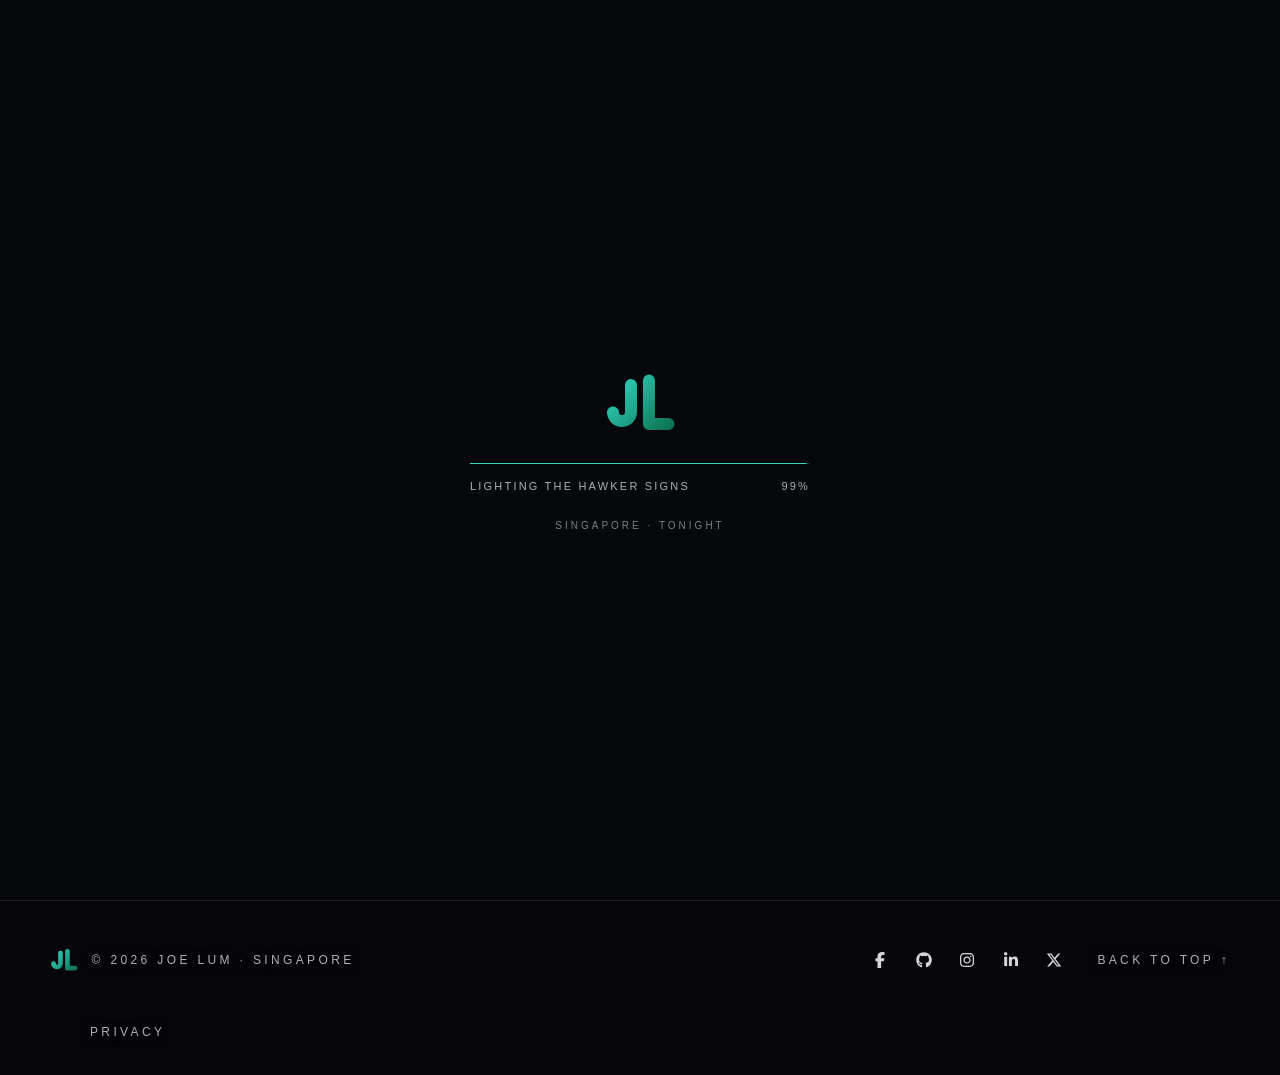
==== commit 3562dc49: "Automated update from source repo" ====
--- a/404/index.html
+++ b/404/index.html
@@ -1 +1 @@
-<!DOCTYPE html><html lang="en"><head><meta charSet="utf-8"/><meta name="viewport" content="width=device-width, initial-scale=1"/><link rel="stylesheet" href="/_next/static/chunks/1v-9eg9n2r5tg.css" data-precedence="next"/><link rel="preload" as="script" fetchPriority="low" href="/_next/static/chunks/1pcw6gskne7pf.js"/><script src="/_next/static/chunks/1wnov70f88xjy.js" async=""></script><script src="/_next/static/chunks/092r-mewpaf3q.js" async=""></script><script src="/_next/static/chunks/0c98xzjfks9hq.js" async=""></script><script src="/_next/static/chunks/turbopack-2u1d16houkiyo.js" async=""></script><script src="/_next/static/chunks/30nhyetzpeohx.js" async=""></script><script src="/_next/static/chunks/3g953f41wgiea.js" async=""></script><script src="/_next/static/chunks/31m-2cqp_01fg.js" async=""></script><script src="/_next/static/chunks/2tms1og7sox-8.js" async=""></script><script src="/_next/static/chunks/15rgu_l4-33qj.js" async=""></script><meta name="robots" content="noindex"/><meta name="next-size-adjust" content=""/><title>Joe Lum — Software Developer</title><meta name="description" content="I’m a software developer living in Singapore who loves creating apps that make life easier by automating repetitive tasks and improving everyday experiences."/><meta name="application-name" content="Joe Lum"/><meta name="author" content="Joe Lum"/><meta name="keywords" content="Joe Lum,Software Developer,Singapore,Portfolio"/><meta name="creator" content="Joe Lum"/><link rel="icon" href="/icon.svg?icon.1xjopr1339k_-.svg" sizes="any" type="image/svg+xml"/><script src="/_next/static/chunks/0cz1d0mv5g_q7.js" noModule=""></script></head><body class="T19VSG_variable _8Li5zG_variable -5dOoa_variable EgwAuW_variable"><div hidden=""><!--$--><!--/$--></div><script type="application/ld+json">{"@context":"https://schema.org","@graph":[{"@type":"Person","@id":"https://lumtw.com/#person","name":"Joe Lum","url":"https://lumtw.com/","jobTitle":"Software Developer","description":"I’m a software developer living in Singapore who loves creating apps that make life easier by automating repetitive tasks and improving everyday experiences.","address":{"@type":"PostalAddress","addressCountry":"SG"},"sameAs":["https://facebook.com/lumtwj","https://github.com/lumtwj","https://instagram.com/lumtwj","https://www.linkedin.com/in/joelum","https://x.com/lumtwj"]},{"@type":"WebSite","@id":"https://lumtw.com/#website","url":"https://lumtw.com/","name":"Joe Lum","inLanguage":"en-SG","publisher":{"@id":"https://lumtw.com/#person"}}]}</script><div data-nosnippet="true" aria-hidden="true" style="position:fixed;inset:0;z-index:9999;background:#06070a;display:flex;flex-direction:column;align-items:center;justify-content:center;gap:1.5rem;opacity:1"><svg width="72" height="72" viewBox="0 0 48 48" fill="none" aria-label="Joe Lum" role="img"><defs><linearGradient id="intro-grad" x1="6" y1="6" x2="44" y2="42" gradientUnits="userSpaceOnUse"><stop stop-color="#35d6c4"></stop><stop offset="1" stop-color="#0b7150"></stop></linearGradient></defs><g stroke="url(#intro-grad)" stroke-width="8" stroke-linecap="round" stroke-linejoin="round" fill="none"><path d="M18 12V30a6 6 0 0 1-12 0" pathLength="1" stroke-dashoffset="0" stroke-dasharray="0 1" style="opacity:0"></path><path d="M30 9V38H43" pathLength="1" stroke-dashoffset="0" stroke-dasharray="0 1" style="opacity:0"></path></g></svg><div style="width:min(340px, 70vw)"><div style="height:1px;background:rgba(255,255,255,0.14);position:relative;overflow:hidden"><div style="position:absolute;inset:0;transform-origin:left;background:var(--color-signal)"></div></div><div style="margin-top:0.9rem;display:flex;justify-content:space-between;font-family:var(--font-mono);font-size:11px;letter-spacing:0.2em;text-transform:uppercase;color:var(--fg-subtle)"><span>Warming the void-deck lights</span><span>0<!-- -->%</span></div></div><span style="font-family:var(--font-mono);font-size:10px;letter-spacing:0.3em;text-transform:uppercase;color:var(--fg-subtle);opacity:0.7">Singapore ·<!-- --> <!-- -->tonight</span></div><div aria-hidden="true" style="position:fixed;inset:0;z-index:-1;background:radial-gradient(50% 40% at 72% 20%, #ffbe7873 0%, transparent 55%),linear-gradient(180deg, #46567c 0%, #e6a45f 100%)"></div><header class="glass glass-nav" style="position:fixed;top:0;left:0;right:0;z-index:50;border-bottom:1px solid var(--glass-border)"><div class="shell" style="height:64px;display:flex;align-items:center;justify-content:space-between"><a aria-label="Home" href="/"><svg width="34" height="34" viewBox="0 0 48 48" fill="none" role="img" aria-label="Joe Lum"><defs><linearGradient id="logo-grad" x1="6" y1="6" x2="44" y2="42" gradientUnits="userSpaceOnUse"><stop stop-color="#35d6c4"></stop><stop offset="1" stop-color="#0b7150"></stop></linearGradient></defs><g stroke="url(#logo-grad)" stroke-width="8" stroke-linecap="round" stroke-linejoin="round" fill="none"><path d="M18 12V30a6 6 0 0 1-12 0"></path><path d="M30 9V38H43"></path></g></svg></a><nav style="display:flex;align-items:center;gap:0.25rem" class="nav-desktop"><button type="button" style="position:relative;padding:0.5rem 0.85rem;font-family:var(--font-mono);font-size:11px;letter-spacing:0.12em;text-transform:uppercase;color:var(--fg-muted);transition:color 0.18s ease">Origin</button><button type="button" style="position:relative;padding:0.5rem 0.85rem;font-family:var(--font-mono);font-size:11px;letter-spacing:0.12em;text-transform:uppercase;color:var(--fg-muted);transition:color 0.18s ease">Stack</button><button type="button" style="position:relative;padding:0.5rem 0.85rem;font-family:var(--font-mono);font-size:11px;letter-spacing:0.12em;text-transform:uppercase;color:var(--fg-muted);transition:color 0.18s ease">Work</button><button type="button" style="position:relative;padding:0.5rem 0.85rem;font-family:var(--font-mono);font-size:11px;letter-spacing:0.12em;text-transform:uppercase;color:var(--fg-muted);transition:color 0.18s ease">Contact</button></nav><button type="button" class="nav-mobile-toggle" aria-label="Open menu" aria-expanded="false" aria-controls="nav-mobile-menu" style="display:none;color:var(--fg);padding:8px"><svg stroke="currentColor" fill="none" stroke-width="2" viewBox="0 0 24 24" stroke-linecap="round" stroke-linejoin="round" height="20" width="20" xmlns="http://www.w3.org/2000/svg"><line x1="4" x2="20" y1="12" y2="12"></line><line x1="4" x2="20" y1="6" y2="6"></line><line x1="4" x2="20" y1="18" y2="18"></line></svg></button></div></header><main><div class="subpage"><div class="shell" style="text-align:center;display:flex;flex-direction:column;align-items:center;gap:1.5rem;padding-top:6rem"><h1 class="display" style="font-size:clamp(4rem, 18vw, 9rem)">404</h1><p style="color:var(--fg-muted)">This page slipped down a void deck. It could not be found.</p><a class="cta-round" href="/"><span class="ring" aria-hidden="true">↑</span>Back home</a></div></div><!--$--><!--/$--></main><footer class="glass glass-footer" style="position:relative;border-top:1px solid var(--border)"><div class="shell" style="padding:2.5rem 0;display:flex;flex-wrap:wrap;align-items:center;justify-content:space-between;gap:1.5rem"><div style="display:flex;align-items:center;gap:0.85rem"><svg width="28" height="28" viewBox="0 0 48 48" fill="none" role="img" aria-label="Joe Lum"><defs><linearGradient id="logo-grad" x1="6" y1="6" x2="44" y2="42" gradientUnits="userSpaceOnUse"><stop stop-color="#35d6c4"></stop><stop offset="1" stop-color="#0b7150"></stop></linearGradient></defs><g stroke="url(#logo-grad)" stroke-width="8" stroke-linecap="round" stroke-linejoin="round" fill="none"><path d="M18 12V30a6 6 0 0 1-12 0"></path><path d="M30 9V38H43"></path></g></svg><span class="eyebrow">© <!-- -->2026<!-- --> Joe Lum · Singapore</span></div><div style="display:flex;align-items:center;gap:1.5rem"><div style="display:flex;gap:0.35rem"><a href="https://facebook.com/lumtwj" target="_blank" rel="noopener noreferrer" aria-label="Facebook" class="social-btn" style="display:grid;place-items:center;width:38px;height:38px;border-radius:999px;color:var(--fg-muted);transition:color 0.18s ease, background 0.18s ease"><svg stroke="currentColor" fill="currentColor" stroke-width="0" viewBox="0 0 320 512" height="1em" width="1em" xmlns="http://www.w3.org/2000/svg"><path d="M80 299.3V512H196V299.3h86.5l18-97.8H196V166.9c0-51.7 20.3-71.5 72.7-71.5c16.3 0 29.4 .4 37 1.2V7.9C291.4 4 256.4 0 236.2 0C129.3 0 80 50.5 80 159.4v42.1H14v97.8H80z"></path></svg></a><a href="https://github.com/lumtwj" target="_blank" rel="noopener noreferrer" aria-label="GitHub" class="social-btn" style="display:grid;place-items:center;width:38px;height:38px;border-radius:999px;color:var(--fg-muted);transition:color 0.18s ease, background 0.18s ease"><svg stroke="currentColor" fill="currentColor" stroke-width="0" viewBox="0 0 496 512" height="1em" width="1em" xmlns="http://www.w3.org/2000/svg"><path d="M165.9 397.4c0 2-2.3 3.6-5.2 3.6-3.3.3-5.6-1.3-5.6-3.6 0-2 2.3-3.6 5.2-3.6 3-.3 5.6 1.3 5.6 3.6zm-31.1-4.5c-.7 2 1.3 4.3 4.3 4.9 2.6 1 5.6 0 6.2-2s-1.3-4.3-4.3-5.2c-2.6-.7-5.5.3-6.2 2.3zm44.2-1.7c-2.9.7-4.9 2.6-4.6 4.9.3 2 2.9 3.3 5.9 2.6 2.9-.7 4.9-2.6 4.6-4.6-.3-1.9-3-3.2-5.9-2.9zM244.8 8C106.1 8 0 113.3 0 252c0 110.9 69.8 205.8 169.5 239.2 12.8 2.3 17.3-5.6 17.3-12.1 0-6.2-.3-40.4-.3-61.4 0 0-70 15-84.7-29.8 0 0-11.4-29.1-27.8-36.6 0 0-22.9-15.7 1.6-15.4 0 0 24.9 2 38.6 25.8 21.9 38.6 58.6 27.5 72.9 20.9 2.3-16 8.8-27.1 16-33.7-55.9-6.2-112.3-14.3-112.3-110.5 0-27.5 7.6-41.3 23.6-58.9-2.6-6.5-11.1-33.3 2.6-67.9 20.9-6.5 69 27 69 27 20-5.6 41.5-8.5 62.8-8.5s42.8 2.9 62.8 8.5c0 0 48.1-33.6 69-27 13.7 34.7 5.2 61.4 2.6 67.9 16 17.7 25.8 31.5 25.8 58.9 0 96.5-58.9 104.2-114.8 110.5 9.2 7.9 17 22.9 17 46.4 0 33.7-.3 75.4-.3 83.6 0 6.5 4.6 14.4 17.3 12.1C428.2 457.8 496 362.9 496 252 496 113.3 383.5 8 244.8 8zM97.2 352.9c-1.3 1-1 3.3.7 5.2 1.6 1.6 3.9 2.3 5.2 1 1.3-1 1-3.3-.7-5.2-1.6-1.6-3.9-2.3-5.2-1zm-10.8-8.1c-.7 1.3.3 2.9 2.3 3.9 1.6 1 3.6.7 4.3-.7.7-1.3-.3-2.9-2.3-3.9-2-.6-3.6-.3-4.3.7zm32.4 35.6c-1.6 1.3-1 4.3 1.3 6.2 2.3 2.3 5.2 2.6 6.5 1 1.3-1.3.7-4.3-1.3-6.2-2.2-2.3-5.2-2.6-6.5-1zm-11.4-14.7c-1.6 1-1.6 3.6 0 5.9 1.6 2.3 4.3 3.3 5.6 2.3 1.6-1.3 1.6-3.9 0-6.2-1.4-2.3-4-3.3-5.6-2z"></path></svg></a><a href="https://instagram.com/lumtwj" target="_blank" rel="noopener noreferrer" aria-label="Instagram" class="social-btn" style="display:grid;place-items:center;width:38px;height:38px;border-radius:999px;color:var(--fg-muted);transition:color 0.18s ease, background 0.18s ease"><svg stroke="currentColor" fill="currentColor" stroke-width="0" viewBox="0 0 448 512" height="1em" width="1em" xmlns="http://www.w3.org/2000/svg"><path d="M224.1 141c-63.6 0-114.9 51.3-114.9 114.9s51.3 114.9 114.9 114.9S339 319.5 339 255.9 287.7 141 224.1 141zm0 189.6c-41.1 0-74.7-33.5-74.7-74.7s33.5-74.7 74.7-74.7 74.7 33.5 74.7 74.7-33.6 74.7-74.7 74.7zm146.4-194.3c0 14.9-12 26.8-26.8 26.8-14.9 0-26.8-12-26.8-26.8s12-26.8 26.8-26.8 26.8 12 26.8 26.8zm76.1 27.2c-1.7-35.9-9.9-67.7-36.2-93.9-26.2-26.2-58-34.4-93.9-36.2-37-2.1-147.9-2.1-184.9 0-35.8 1.7-67.6 9.9-93.9 36.1s-34.4 58-36.2 93.9c-2.1 37-2.1 147.9 0 184.9 1.7 35.9 9.9 67.7 36.2 93.9s58 34.4 93.9 36.2c37 2.1 147.9 2.1 184.9 0 35.9-1.7 67.7-9.9 93.9-36.2 26.2-26.2 34.4-58 36.2-93.9 2.1-37 2.1-147.8 0-184.8zM398.8 388c-7.8 19.6-22.9 34.7-42.6 42.6-29.5 11.7-99.5 9-132.1 9s-102.7 2.6-132.1-9c-19.6-7.8-34.7-22.9-42.6-42.6-11.7-29.5-9-99.5-9-132.1s-2.6-102.7 9-132.1c7.8-19.6 22.9-34.7 42.6-42.6 29.5-11.7 99.5-9 132.1-9s102.7-2.6 132.1 9c19.6 7.8 34.7 22.9 42.6 42.6 11.7 29.5 9 99.5 9 132.1s2.7 102.7-9 132.1z"></path></svg></a><a href="https://www.linkedin.com/in/joelum" target="_blank" rel="noopener noreferrer" aria-label="LinkedIn" class="social-btn" style="display:grid;place-items:center;width:38px;height:38px;border-radius:999px;color:var(--fg-muted);transition:color 0.18s ease, background 0.18s ease"><svg stroke="currentColor" fill="currentColor" stroke-width="0" viewBox="0 0 448 512" height="1em" width="1em" xmlns="http://www.w3.org/2000/svg"><path d="M100.28 448H7.4V148.9h92.88zM53.79 108.1C24.09 108.1 0 83.5 0 53.8a53.79 53.79 0 0 1 107.58 0c0 29.7-24.1 54.3-53.79 54.3zM447.9 448h-92.68V302.4c0-34.7-.7-79.2-48.29-79.2-48.29 0-55.69 37.7-55.69 76.7V448h-92.78V148.9h89.08v40.8h1.3c12.4-23.5 42.69-48.3 87.88-48.3 94 0 111.28 61.9 111.28 142.3V448z"></path></svg></a><a href="https://x.com/lumtwj" target="_blank" rel="noopener noreferrer" aria-label="X" class="social-btn" style="display:grid;place-items:center;width:38px;height:38px;border-radius:999px;color:var(--fg-muted);transition:color 0.18s ease, background 0.18s ease"><svg stroke="currentColor" fill="currentColor" stroke-width="0" viewBox="0 0 512 512" height="1em" width="1em" xmlns="http://www.w3.org/2000/svg"><path d="M389.2 48h70.6L305.6 224.2 487 464H345L233.7 318.6 106.5 464H35.8L200.7 275.5 26.8 48H172.4L272.9 180.9 389.2 48zM364.4 421.8h39.1L151.1 88h-42L364.4 421.8z"></path></svg></a></div><button class="eyebrow" style="display:inline-flex;align-items:center;gap:0.5rem">Back to top ↑</button></div></div><div class="shell" style="padding-bottom:2rem"><a class="eyebrow" style="color:var(--fg-subtle)" href="/privacy/">Privacy</a></div></footer><script id="_R_">(globalThis["TURBOPACK"] || (globalThis["TURBOPACK"] = [])).push({"otherChunks":["static/chunks/1pcw6gskne7pf.js","static/chunks/1wnov70f88xjy.js","static/chunks/092r-mewpaf3q.js","static/chunks/0c98xzjfks9hq.js"],"runtimeModuleIds":[94553]});</script><script src="/_next/static/chunks/1pcw6gskne7pf.js" async=""></script><script>(self.__next_f=self.__next_f||[]).push([0])</script><script>self.__next_f.push([1,"1:\"$Sreact.fragment\"\n2:\"/_next/static/chunks/30nhyetzpeohx.js\"\n3:\"/_next/static/chunks/3g953f41wgiea.js\"\n4:\"/_next/static/chunks/31m-2cqp_01fg.js\"\n5:\"/_next/static/chunks/2tms1og7sox-8.js\"\n6:\"/_next/static/chunks/15rgu_l4-33qj.js\"\n7:I[92428,[\"$2\",\"$3\",\"$4\",\"$5\",\"$6\"],\"default\"]\n8:I[52157,[\"$2\",\"$3\",\"$4\",\"$5\",\"$6\"],\"PreloadChunks\"]\na:I[84352,[\"$2\",\"$3\",\"$4\",\"$5\",\"$6\"],\"default\"]\nb:I[51572,[\"$2\",\"$3\",\"$4\",\"$5\",\"$6\"],\"default\"]\nc:I[39756,[\"$2\",\"$3\",\"$4\",\"$5\",\"$6\"],\"default\"]\nd:I[37457,[\"$2\",\"$3\",\"$4\",\"$5\",\"$6\"],\"default\"]\ne:I[22016,[\"$2\",\"$3\",\"$4\",\"$5\",\"$6\"],\"\"]\nf:I[17656,[\"$2\",\"$3\",\"$4\",\"$5\",\"$6\"],\"default\"]\n13:I[97367,[\"$2\",\"$3\",\"$4\",\"$5\",\"$6\"],\"OutletBoundary\"]\n14:\"$Sreact.suspense\"\n16:\"ViewportBoundary\"\n17:I[97367,[\"$2\",\"$3\",\"$4\",\"$5\",\"$6\"],\"$16\"]\n19:\"MetadataBoundary\"\n1a:I[97367,[\"$2\",\"$3\",\"$4\",\"$5\",\"$6\"],\"$19\"]\n1c:I[68027,[\"$2\",\"$3\",\"$4\",\"$5\",\"$6\"],\"default\",1]\n:HL[\"/_next/static/chunks/1v-9eg9n2r5tg.css\",\"style\"]\n11:X\n12:[[\"children\",{\"s\":\"__PAGE__\",\"h\":512,\"d\":{\"r\":[\"$\",\"$1\",\"c\",{\"children\":[[\"$\",\"div\",null,{\"className\":\"subpage\",\"children\":[\"$\",\"div\",null,{\"className\":\"shell\",\"style\":{\"textAlign\":\"center\",\"display\":\"flex\",\"flexDirection\":\"column\",\"alignItems\":\"center\",\"gap\":\"1.5rem\",\"paddingTop\":\"6rem\"},\"children\":[[\"$\",\"h1\",null,{\"className\":\"display\",\"style\":{\"fontSize\":\"clamp(4rem, 18vw, 9rem)\"},\"children\":\"404\"}],[\"$\",\"p\",null,{\"style\":{\"color\":\"var(--fg-muted)\"},\"children\":\"This page slipped down a void deck. It could not be found.\"}],[\"$\",\"$Le\",null,{\"href\":\"/\",\"className\":\"cta-round\",\"children\":[[\"$\",\"span\",null,{\"className\":\"ring\",\"aria-hidden\":true,\"children\":\"↑\"}],\"Back home\"]}]]}]}],null,[\"$\",\"$L13\",null,{\"children\":[\"$\",\"$14\",null,{\"name\":\"Next.MetadataOutlet\",\"children\":\"$@15\"}]}]]}],\"p\":false,\"v\":null}}]]\n10:[[\"children\",{\"s\":\"/_not-found\",\"h\":512,\"d\":{\"r\":[\"$\",\"$1\",\"c\",{\"children\":[null,[\"$\",\"$Lc\",null,{\"parallelRouterKey\":\"children\",\"error\":\"$undefined\",\"errorStyles\":\"$undefined\",\"errorScripts\":\"$undefined\",\"template\":[\"$\",\"$Ld\",null,{}],\"templateStyles\":\"$undefined\",\"templateScripts\":\"$undefined\",\"notFound\":\"$undefined\",\"forbidden\":\"$undefined\",\"unauthorized\":\"$undefined\"}]]}],\"p\":false,\"v\":\"$11\"},\"c\":\"$Q12\"}]]\n"])</script><script>self.__next_f.push([1,"0:{\"P\":null,\"c\":[\"\",\"_not-found\",\"\"],\"q\":\"\",\"i\":false,\"t\":{\"t\":{\"s\":\"\",\"h\":528,\"d\":{\"r\":[\"$\",\"$1\",\"c\",{\"children\":[[[\"$\",\"link\",\"0\",{\"rel\":\"stylesheet\",\"href\":\"/_next/static/chunks/1v-9eg9n2r5tg.css\",\"precedence\":\"next\",\"crossOrigin\":\"$undefined\",\"nonce\":\"$undefined\"}],[\"$\",\"script\",\"script-0\",{\"src\":\"/_next/static/chunks/30nhyetzpeohx.js\",\"async\":true,\"nonce\":\"$undefined\"}],[\"$\",\"script\",\"script-1\",{\"src\":\"/_next/static/chunks/3g953f41wgiea.js\",\"async\":true,\"nonce\":\"$undefined\"}],[\"$\",\"script\",\"script-2\",{\"src\":\"/_next/static/chunks/31m-2cqp_01fg.js\",\"async\":true,\"nonce\":\"$undefined\"}],[\"$\",\"script\",\"script-3\",{\"src\":\"/_next/static/chunks/2tms1og7sox-8.js\",\"async\":true,\"nonce\":\"$undefined\"}],[\"$\",\"script\",\"script-4\",{\"src\":\"/_next/static/chunks/15rgu_l4-33qj.js\",\"async\":true,\"nonce\":\"$undefined\"}]],[\"$\",\"html\",null,{\"lang\":\"en\",\"suppressHydrationWarning\":true,\"children\":[\"$\",\"body\",null,{\"className\":\"T19VSG_variable _8Li5zG_variable -5dOoa_variable EgwAuW_variable\",\"children\":[[\"$\",\"script\",null,{\"type\":\"application/ld+json\",\"dangerouslySetInnerHTML\":{\"__html\":\"{\\\"@context\\\":\\\"https://schema.org\\\",\\\"@graph\\\":[{\\\"@type\\\":\\\"Person\\\",\\\"@id\\\":\\\"https://lumtw.com/#person\\\",\\\"name\\\":\\\"Joe Lum\\\",\\\"url\\\":\\\"https://lumtw.com/\\\",\\\"jobTitle\\\":\\\"Software Developer\\\",\\\"description\\\":\\\"I’m a software developer living in Singapore who loves creating apps that make life easier by automating repetitive tasks and improving everyday experiences.\\\",\\\"address\\\":{\\\"@type\\\":\\\"PostalAddress\\\",\\\"addressCountry\\\":\\\"SG\\\"},\\\"sameAs\\\":[\\\"https://facebook.com/lumtwj\\\",\\\"https://github.com/lumtwj\\\",\\\"https://instagram.com/lumtwj\\\",\\\"https://www.linkedin.com/in/joelum\\\",\\\"https://x.com/lumtwj\\\"]},{\\\"@type\\\":\\\"WebSite\\\",\\\"@id\\\":\\\"https://lumtw.com/#website\\\",\\\"url\\\":\\\"https://lumtw.com/\\\",\\\"name\\\":\\\"Joe Lum\\\",\\\"inLanguage\\\":\\\"en-SG\\\",\\\"publisher\\\":{\\\"@id\\\":\\\"https://lumtw.com/#person\\\"}}]}\"}}],[\"$\",\"$L7\",null,{}],[[\"$\",\"$L8\",null,{\"moduleIds\":[\"3732923020766141726\"]}],\"$L9\"],[\"$\",\"$La\",null,{\"children\":[[\"$\",\"$Lb\",null,{}],[\"$\",\"main\",null,{\"children\":[\"$\",\"$Lc\",null,{\"parallelRouterKey\":\"children\",\"error\":\"$undefined\",\"errorStyles\":\"$undefined\",\"errorScripts\":\"$undefined\",\"template\":[\"$\",\"$Ld\",null,{}],\"templateStyles\":\"$undefined\",\"templateScripts\":\"$undefined\",\"notFound\":[[\"$\",\"div\",null,{\"className\":\"subpage\",\"children\":[\"$\",\"div\",null,{\"className\":\"shell\",\"style\":{\"textAlign\":\"center\",\"display\":\"flex\",\"flexDirection\":\"column\",\"alignItems\":\"center\",\"gap\":\"1.5rem\",\"paddingTop\":\"6rem\"},\"children\":[[\"$\",\"h1\",null,{\"className\":\"display\",\"style\":{\"fontSize\":\"clamp(4rem, 18vw, 9rem)\"},\"children\":\"404\"}],[\"$\",\"p\",null,{\"style\":{\"color\":\"var(--fg-muted)\"},\"children\":\"This page slipped down a void deck. It could not be found.\"}],[\"$\",\"$Le\",null,{\"href\":\"/\",\"className\":\"cta-round\",\"children\":[[\"$\",\"span\",null,{\"className\":\"ring\",\"aria-hidden\":true,\"children\":\"↑\"}],\"Back home\"]}]]}]}],[]],\"forbidden\":\"$undefined\",\"unauthorized\":\"$undefined\"}]}],[\"$\",\"$Lf\",null,{}]]}]]}]}]]}],\"p\":false,\"v\":null},\"c\":\"$Q10\"},\"h\":{\"r\":[\"$\",\"$1\",\"h\",{\"children\":[[\"$\",\"meta\",null,{\"name\":\"robots\",\"content\":\"noindex\"}],[\"$\",\"$L17\",null,{\"children\":\"$L18\"}],[\"$\",\"$L1a\",null,{\"children\":[[\"$\",\"div\",null,{\"hidden\":true,\"children\":[\"$\",\"$14\",null,{\"name\":\"Next.Metadata\",\"children\":\"$L1b\"}]}],null]}],[\"$\",\"meta\",null,{\"name\":\"next-size-adjust\",\"content\":\"\"}]]}],\"p\":false,\"v\":null}},\"m\":\"$undefined\",\"G\":[\"$1c\",[[\"$\",\"link\",\"0\",{\"rel\":\"stylesheet\",\"href\":\"/_next/static/chunks/1v-9eg9n2r5tg.css\",\"precedence\":\"next\",\"crossOrigin\":\"$undefined\",\"nonce\":\"$undefined\"}]]],\"S\":true,\"r\":\"$undefined\",\"s\":\"$undefined\",\"a\":\"$undefined\",\"l\":\"$undefined\",\"p\":\"$undefined\",\"d\":\"$undefined\",\"b\":\"P4gghDIJPetsXEPnZHqvW\"}\n"])</script><script>self.__next_f.push([1,"1d:I[88727,[\"$2\",\"$3\",\"$4\",\"$5\",\"$6\"],\"default\"]\n11:C\n9:[\"$\",\"$L1d\",null,{}]\n"])</script><script>self.__next_f.push([1,"18:[[\"$\",\"meta\",\"0\",{\"charSet\":\"utf-8\"}],[\"$\",\"meta\",\"1\",{\"name\":\"viewport\",\"content\":\"width=device-width, initial-scale=1\"}]]\n"])</script><script>self.__next_f.push([1,"1e:I[27201,[\"$2\",\"$3\",\"$4\",\"$5\",\"$6\"],\"IconMark\"]\n15:null\n1b:[[\"$\",\"title\",\"0\",{\"children\":\"Joe Lum — Software Developer\"}],[\"$\",\"meta\",\"1\",{\"name\":\"description\",\"content\":\"I’m a software developer living in Singapore who loves creating apps that make life easier by automating repetitive tasks and improving everyday experiences.\"}],[\"$\",\"meta\",\"2\",{\"name\":\"application-name\",\"content\":\"Joe Lum\"}],[\"$\",\"meta\",\"3\",{\"name\":\"author\",\"content\":\"Joe Lum\"}],[\"$\",\"meta\",\"4\",{\"name\":\"keywords\",\"content\":\"Joe Lum,Software Developer,Singapore,Portfolio\"}],[\"$\",\"meta\",\"5\",{\"name\":\"creator\",\"content\":\"Joe Lum\"}],[\"$\",\"link\",\"6\",{\"rel\":\"icon\",\"href\":\"/icon.svg?icon.1xjopr1339k_-.svg\",\"sizes\":\"any\",\"type\":\"image/svg+xml\"}],[\"$\",\"$L1e\",\"7\",{}]]\n"])</script></body></html>+<!DOCTYPE html><html lang="en"><head><meta charSet="utf-8"/><meta name="viewport" content="width=device-width, initial-scale=1"/><link rel="stylesheet" href="/_next/static/chunks/1v-9eg9n2r5tg.css" data-precedence="next"/><link rel="preload" as="script" fetchPriority="low" href="/_next/static/chunks/1pcw6gskne7pf.js"/><script src="/_next/static/chunks/1wnov70f88xjy.js" async=""></script><script src="/_next/static/chunks/092r-mewpaf3q.js" async=""></script><script src="/_next/static/chunks/0c98xzjfks9hq.js" async=""></script><script src="/_next/static/chunks/turbopack-2u1d16houkiyo.js" async=""></script><script src="/_next/static/chunks/30nhyetzpeohx.js" async=""></script><script src="/_next/static/chunks/3g953f41wgiea.js" async=""></script><script src="/_next/static/chunks/31m-2cqp_01fg.js" async=""></script><script src="/_next/static/chunks/2tms1og7sox-8.js" async=""></script><script src="/_next/static/chunks/15rgu_l4-33qj.js" async=""></script><meta name="robots" content="noindex"/><meta name="next-size-adjust" content=""/><title>Joe Lum — Software Developer</title><meta name="description" content="I’m a software developer living in Singapore who loves creating apps that make life easier by automating repetitive tasks and improving everyday experiences."/><meta name="application-name" content="Joe Lum"/><meta name="author" content="Joe Lum"/><meta name="keywords" content="Joe Lum,Software Developer,Singapore,Portfolio"/><meta name="creator" content="Joe Lum"/><link rel="icon" href="/icon.svg?icon.1xjopr1339k_-.svg" sizes="any" type="image/svg+xml"/><script src="/_next/static/chunks/0cz1d0mv5g_q7.js" noModule=""></script></head><body class="T19VSG_variable _8Li5zG_variable -5dOoa_variable EgwAuW_variable"><div hidden=""><!--$--><!--/$--></div><script type="application/ld+json">{"@context":"https://schema.org","@graph":[{"@type":"Person","@id":"https://lumtw.com/#person","name":"Joe Lum","url":"https://lumtw.com/","jobTitle":"Software Developer","description":"I’m a software developer living in Singapore who loves creating apps that make life easier by automating repetitive tasks and improving everyday experiences.","address":{"@type":"PostalAddress","addressCountry":"SG"},"sameAs":["https://facebook.com/lumtwj","https://github.com/lumtwj","https://instagram.com/lumtwj","https://www.linkedin.com/in/joelum","https://x.com/lumtwj"]},{"@type":"WebSite","@id":"https://lumtw.com/#website","url":"https://lumtw.com/","name":"Joe Lum","inLanguage":"en-SG","publisher":{"@id":"https://lumtw.com/#person"}}]}</script><div data-nosnippet="true" aria-hidden="true" style="position:fixed;inset:0;z-index:9999;background:#06070a;display:flex;flex-direction:column;align-items:center;justify-content:center;gap:1.5rem;opacity:1"><svg width="72" height="72" viewBox="0 0 48 48" fill="none" aria-label="Joe Lum" role="img"><defs><linearGradient id="intro-grad" x1="6" y1="6" x2="44" y2="42" gradientUnits="userSpaceOnUse"><stop stop-color="#35d6c4"></stop><stop offset="1" stop-color="#0b7150"></stop></linearGradient></defs><g stroke="url(#intro-grad)" stroke-width="8" stroke-linecap="round" stroke-linejoin="round" fill="none"><path d="M18 12V30a6 6 0 0 1-12 0" pathLength="1" stroke-dashoffset="0" stroke-dasharray="0 1" style="opacity:0"></path><path d="M30 9V38H43" pathLength="1" stroke-dashoffset="0" stroke-dasharray="0 1" style="opacity:0"></path></g></svg><div style="width:min(340px, 70vw)"><div style="height:1px;background:rgba(255,255,255,0.14);position:relative;overflow:hidden"><div style="position:absolute;inset:0;transform-origin:left;background:var(--color-signal)"></div></div><div style="margin-top:0.9rem;display:flex;justify-content:space-between;font-family:var(--font-mono);font-size:11px;letter-spacing:0.2em;text-transform:uppercase;color:var(--fg-subtle)"><span>Warming the void-deck lights</span><span>0<!-- -->%</span></div></div><span style="font-family:var(--font-mono);font-size:10px;letter-spacing:0.3em;text-transform:uppercase;color:var(--fg-subtle);opacity:0.7">Singapore ·<!-- --> <!-- -->tonight</span></div><div aria-hidden="true" style="position:fixed;inset:0;z-index:-1;background:radial-gradient(50% 40% at 72% 20%, #ffbe7873 0%, transparent 55%),linear-gradient(180deg, #46567c 0%, #e6a45f 100%)"></div><header class="glass glass-nav" style="position:fixed;top:0;left:0;right:0;z-index:50;border-bottom:1px solid var(--glass-border)"><div class="shell" style="height:64px;display:flex;align-items:center;justify-content:space-between"><a aria-label="Home" href="/"><svg width="34" height="34" viewBox="0 0 48 48" fill="none" role="img" aria-label="Joe Lum"><defs><linearGradient id="logo-grad" x1="6" y1="6" x2="44" y2="42" gradientUnits="userSpaceOnUse"><stop stop-color="#35d6c4"></stop><stop offset="1" stop-color="#0b7150"></stop></linearGradient></defs><g stroke="url(#logo-grad)" stroke-width="8" stroke-linecap="round" stroke-linejoin="round" fill="none"><path d="M18 12V30a6 6 0 0 1-12 0"></path><path d="M30 9V38H43"></path></g></svg></a><nav style="display:flex;align-items:center;gap:0.25rem" class="nav-desktop"><button type="button" style="position:relative;padding:0.5rem 0.85rem;font-family:var(--font-mono);font-size:11px;letter-spacing:0.12em;text-transform:uppercase;color:var(--fg-muted);transition:color 0.18s ease">Origin</button><button type="button" style="position:relative;padding:0.5rem 0.85rem;font-family:var(--font-mono);font-size:11px;letter-spacing:0.12em;text-transform:uppercase;color:var(--fg-muted);transition:color 0.18s ease">Stack</button><button type="button" style="position:relative;padding:0.5rem 0.85rem;font-family:var(--font-mono);font-size:11px;letter-spacing:0.12em;text-transform:uppercase;color:var(--fg-muted);transition:color 0.18s ease">Work</button><button type="button" style="position:relative;padding:0.5rem 0.85rem;font-family:var(--font-mono);font-size:11px;letter-spacing:0.12em;text-transform:uppercase;color:var(--fg-muted);transition:color 0.18s ease">Contact</button></nav><button type="button" class="nav-mobile-toggle" aria-label="Open menu" aria-expanded="false" aria-controls="nav-mobile-menu" style="display:none;color:var(--fg);padding:8px"><svg stroke="currentColor" fill="none" stroke-width="2" viewBox="0 0 24 24" stroke-linecap="round" stroke-linejoin="round" height="20" width="20" xmlns="http://www.w3.org/2000/svg"><line x1="4" x2="20" y1="12" y2="12"></line><line x1="4" x2="20" y1="6" y2="6"></line><line x1="4" x2="20" y1="18" y2="18"></line></svg></button></div></header><main><div class="subpage"><div class="shell" style="text-align:center;display:flex;flex-direction:column;align-items:center;gap:1.5rem;padding-top:6rem"><h1 class="display" style="font-size:clamp(4rem, 18vw, 9rem)">404</h1><p style="color:var(--fg-muted)">This page slipped down a void deck. It could not be found.</p><a class="cta-round" href="/"><span class="ring" aria-hidden="true">↑</span>Back home</a></div></div><!--$--><!--/$--></main><footer class="glass glass-footer" style="position:relative;border-top:1px solid var(--border)"><div class="shell" style="padding:2.5rem 0;display:flex;flex-wrap:wrap;align-items:center;justify-content:space-between;gap:1.5rem"><div style="display:flex;align-items:center;gap:0.85rem"><svg width="28" height="28" viewBox="0 0 48 48" fill="none" role="img" aria-label="Joe Lum"><defs><linearGradient id="logo-grad" x1="6" y1="6" x2="44" y2="42" gradientUnits="userSpaceOnUse"><stop stop-color="#35d6c4"></stop><stop offset="1" stop-color="#0b7150"></stop></linearGradient></defs><g stroke="url(#logo-grad)" stroke-width="8" stroke-linecap="round" stroke-linejoin="round" fill="none"><path d="M18 12V30a6 6 0 0 1-12 0"></path><path d="M30 9V38H43"></path></g></svg><span class="eyebrow">© <!-- -->2026<!-- --> Joe Lum · Singapore</span></div><div style="display:flex;align-items:center;gap:1.5rem"><div style="display:flex;gap:0.35rem"><a href="https://facebook.com/lumtwj" target="_blank" rel="noopener noreferrer" aria-label="Facebook" class="social-btn" style="display:grid;place-items:center;width:38px;height:38px;border-radius:999px;color:var(--fg-muted);transition:color 0.18s ease, background 0.18s ease"><svg stroke="currentColor" fill="currentColor" stroke-width="0" viewBox="0 0 320 512" height="1em" width="1em" xmlns="http://www.w3.org/2000/svg"><path d="M80 299.3V512H196V299.3h86.5l18-97.8H196V166.9c0-51.7 20.3-71.5 72.7-71.5c16.3 0 29.4 .4 37 1.2V7.9C291.4 4 256.4 0 236.2 0C129.3 0 80 50.5 80 159.4v42.1H14v97.8H80z"></path></svg></a><a href="https://github.com/lumtwj" target="_blank" rel="noopener noreferrer" aria-label="GitHub" class="social-btn" style="display:grid;place-items:center;width:38px;height:38px;border-radius:999px;color:var(--fg-muted);transition:color 0.18s ease, background 0.18s ease"><svg stroke="currentColor" fill="currentColor" stroke-width="0" viewBox="0 0 496 512" height="1em" width="1em" xmlns="http://www.w3.org/2000/svg"><path d="M165.9 397.4c0 2-2.3 3.6-5.2 3.6-3.3.3-5.6-1.3-5.6-3.6 0-2 2.3-3.6 5.2-3.6 3-.3 5.6 1.3 5.6 3.6zm-31.1-4.5c-.7 2 1.3 4.3 4.3 4.9 2.6 1 5.6 0 6.2-2s-1.3-4.3-4.3-5.2c-2.6-.7-5.5.3-6.2 2.3zm44.2-1.7c-2.9.7-4.9 2.6-4.6 4.9.3 2 2.9 3.3 5.9 2.6 2.9-.7 4.9-2.6 4.6-4.6-.3-1.9-3-3.2-5.9-2.9zM244.8 8C106.1 8 0 113.3 0 252c0 110.9 69.8 205.8 169.5 239.2 12.8 2.3 17.3-5.6 17.3-12.1 0-6.2-.3-40.4-.3-61.4 0 0-70 15-84.7-29.8 0 0-11.4-29.1-27.8-36.6 0 0-22.9-15.7 1.6-15.4 0 0 24.9 2 38.6 25.8 21.9 38.6 58.6 27.5 72.9 20.9 2.3-16 8.8-27.1 16-33.7-55.9-6.2-112.3-14.3-112.3-110.5 0-27.5 7.6-41.3 23.6-58.9-2.6-6.5-11.1-33.3 2.6-67.9 20.9-6.5 69 27 69 27 20-5.6 41.5-8.5 62.8-8.5s42.8 2.9 62.8 8.5c0 0 48.1-33.6 69-27 13.7 34.7 5.2 61.4 2.6 67.9 16 17.7 25.8 31.5 25.8 58.9 0 96.5-58.9 104.2-114.8 110.5 9.2 7.9 17 22.9 17 46.4 0 33.7-.3 75.4-.3 83.6 0 6.5 4.6 14.4 17.3 12.1C428.2 457.8 496 362.9 496 252 496 113.3 383.5 8 244.8 8zM97.2 352.9c-1.3 1-1 3.3.7 5.2 1.6 1.6 3.9 2.3 5.2 1 1.3-1 1-3.3-.7-5.2-1.6-1.6-3.9-2.3-5.2-1zm-10.8-8.1c-.7 1.3.3 2.9 2.3 3.9 1.6 1 3.6.7 4.3-.7.7-1.3-.3-2.9-2.3-3.9-2-.6-3.6-.3-4.3.7zm32.4 35.6c-1.6 1.3-1 4.3 1.3 6.2 2.3 2.3 5.2 2.6 6.5 1 1.3-1.3.7-4.3-1.3-6.2-2.2-2.3-5.2-2.6-6.5-1zm-11.4-14.7c-1.6 1-1.6 3.6 0 5.9 1.6 2.3 4.3 3.3 5.6 2.3 1.6-1.3 1.6-3.9 0-6.2-1.4-2.3-4-3.3-5.6-2z"></path></svg></a><a href="https://instagram.com/lumtwj" target="_blank" rel="noopener noreferrer" aria-label="Instagram" class="social-btn" style="display:grid;place-items:center;width:38px;height:38px;border-radius:999px;color:var(--fg-muted);transition:color 0.18s ease, background 0.18s ease"><svg stroke="currentColor" fill="currentColor" stroke-width="0" viewBox="0 0 448 512" height="1em" width="1em" xmlns="http://www.w3.org/2000/svg"><path d="M224.1 141c-63.6 0-114.9 51.3-114.9 114.9s51.3 114.9 114.9 114.9S339 319.5 339 255.9 287.7 141 224.1 141zm0 189.6c-41.1 0-74.7-33.5-74.7-74.7s33.5-74.7 74.7-74.7 74.7 33.5 74.7 74.7-33.6 74.7-74.7 74.7zm146.4-194.3c0 14.9-12 26.8-26.8 26.8-14.9 0-26.8-12-26.8-26.8s12-26.8 26.8-26.8 26.8 12 26.8 26.8zm76.1 27.2c-1.7-35.9-9.9-67.7-36.2-93.9-26.2-26.2-58-34.4-93.9-36.2-37-2.1-147.9-2.1-184.9 0-35.8 1.7-67.6 9.9-93.9 36.1s-34.4 58-36.2 93.9c-2.1 37-2.1 147.9 0 184.9 1.7 35.9 9.9 67.7 36.2 93.9s58 34.4 93.9 36.2c37 2.1 147.9 2.1 184.9 0 35.9-1.7 67.7-9.9 93.9-36.2 26.2-26.2 34.4-58 36.2-93.9 2.1-37 2.1-147.8 0-184.8zM398.8 388c-7.8 19.6-22.9 34.7-42.6 42.6-29.5 11.7-99.5 9-132.1 9s-102.7 2.6-132.1-9c-19.6-7.8-34.7-22.9-42.6-42.6-11.7-29.5-9-99.5-9-132.1s-2.6-102.7 9-132.1c7.8-19.6 22.9-34.7 42.6-42.6 29.5-11.7 99.5-9 132.1-9s102.7-2.6 132.1 9c19.6 7.8 34.7 22.9 42.6 42.6 11.7 29.5 9 99.5 9 132.1s2.7 102.7-9 132.1z"></path></svg></a><a href="https://www.linkedin.com/in/joelum" target="_blank" rel="noopener noreferrer" aria-label="LinkedIn" class="social-btn" style="display:grid;place-items:center;width:38px;height:38px;border-radius:999px;color:var(--fg-muted);transition:color 0.18s ease, background 0.18s ease"><svg stroke="currentColor" fill="currentColor" stroke-width="0" viewBox="0 0 448 512" height="1em" width="1em" xmlns="http://www.w3.org/2000/svg"><path d="M100.28 448H7.4V148.9h92.88zM53.79 108.1C24.09 108.1 0 83.5 0 53.8a53.79 53.79 0 0 1 107.58 0c0 29.7-24.1 54.3-53.79 54.3zM447.9 448h-92.68V302.4c0-34.7-.7-79.2-48.29-79.2-48.29 0-55.69 37.7-55.69 76.7V448h-92.78V148.9h89.08v40.8h1.3c12.4-23.5 42.69-48.3 87.88-48.3 94 0 111.28 61.9 111.28 142.3V448z"></path></svg></a><a href="https://x.com/lumtwj" target="_blank" rel="noopener noreferrer" aria-label="X" class="social-btn" style="display:grid;place-items:center;width:38px;height:38px;border-radius:999px;color:var(--fg-muted);transition:color 0.18s ease, background 0.18s ease"><svg stroke="currentColor" fill="currentColor" stroke-width="0" viewBox="0 0 512 512" height="1em" width="1em" xmlns="http://www.w3.org/2000/svg"><path d="M389.2 48h70.6L305.6 224.2 487 464H345L233.7 318.6 106.5 464H35.8L200.7 275.5 26.8 48H172.4L272.9 180.9 389.2 48zM364.4 421.8h39.1L151.1 88h-42L364.4 421.8z"></path></svg></a></div><button class="eyebrow" style="display:inline-flex;align-items:center;gap:0.5rem">Back to top ↑</button></div></div><div class="shell" style="padding-bottom:2rem"><a class="eyebrow" style="color:var(--fg-subtle)" href="/privacy/">Privacy</a></div></footer><script id="_R_">(globalThis["TURBOPACK"] || (globalThis["TURBOPACK"] = [])).push({"otherChunks":["static/chunks/1pcw6gskne7pf.js","static/chunks/1wnov70f88xjy.js","static/chunks/092r-mewpaf3q.js","static/chunks/0c98xzjfks9hq.js"],"runtimeModuleIds":[94553]});</script><script src="/_next/static/chunks/1pcw6gskne7pf.js" async=""></script><script>(self.__next_f=self.__next_f||[]).push([0])</script><script>self.__next_f.push([1,"1:\"$Sreact.fragment\"\n2:\"/_next/static/chunks/30nhyetzpeohx.js\"\n3:\"/_next/static/chunks/3g953f41wgiea.js\"\n4:\"/_next/static/chunks/31m-2cqp_01fg.js\"\n5:\"/_next/static/chunks/2tms1og7sox-8.js\"\n6:\"/_next/static/chunks/15rgu_l4-33qj.js\"\n7:I[92428,[\"$2\",\"$3\",\"$4\",\"$5\",\"$6\"],\"default\"]\n8:I[52157,[\"$2\",\"$3\",\"$4\",\"$5\",\"$6\"],\"PreloadChunks\"]\na:I[84352,[\"$2\",\"$3\",\"$4\",\"$5\",\"$6\"],\"default\"]\nb:I[51572,[\"$2\",\"$3\",\"$4\",\"$5\",\"$6\"],\"default\"]\nc:I[39756,[\"$2\",\"$3\",\"$4\",\"$5\",\"$6\"],\"default\"]\nd:I[37457,[\"$2\",\"$3\",\"$4\",\"$5\",\"$6\"],\"default\"]\ne:I[22016,[\"$2\",\"$3\",\"$4\",\"$5\",\"$6\"],\"\"]\nf:I[17656,[\"$2\",\"$3\",\"$4\",\"$5\",\"$6\"],\"default\"]\n13:I[97367,[\"$2\",\"$3\",\"$4\",\"$5\",\"$6\"],\"OutletBoundary\"]\n14:\"$Sreact.suspense\"\n16:\"ViewportBoundary\"\n17:I[97367,[\"$2\",\"$3\",\"$4\",\"$5\",\"$6\"],\"$16\"]\n19:\"MetadataBoundary\"\n1a:I[97367,[\"$2\",\"$3\",\"$4\",\"$5\",\"$6\"],\"$19\"]\n1c:I[68027,[\"$2\",\"$3\",\"$4\",\"$5\",\"$6\"],\"default\",1]\n:HL[\"/_next/static/chunks/1v-9eg9n2r5tg.css\",\"style\"]\n11:X\n12:[[\"children\",{\"s\":\"__PAGE__\",\"h\":512,\"d\":{\"r\":[\"$\",\"$1\",\"c\",{\"children\":[[\"$\",\"div\",null,{\"className\":\"subpage\",\"children\":[\"$\",\"div\",null,{\"className\":\"shell\",\"style\":{\"textAlign\":\"center\",\"display\":\"flex\",\"flexDirection\":\"column\",\"alignItems\":\"center\",\"gap\":\"1.5rem\",\"paddingTop\":\"6rem\"},\"children\":[[\"$\",\"h1\",null,{\"className\":\"display\",\"style\":{\"fontSize\":\"clamp(4rem, 18vw, 9rem)\"},\"children\":\"404\"}],[\"$\",\"p\",null,{\"style\":{\"color\":\"var(--fg-muted)\"},\"children\":\"This page slipped down a void deck. It could not be found.\"}],[\"$\",\"$Le\",null,{\"href\":\"/\",\"className\":\"cta-round\",\"children\":[[\"$\",\"span\",null,{\"className\":\"ring\",\"aria-hidden\":true,\"children\":\"↑\"}],\"Back home\"]}]]}]}],null,[\"$\",\"$L13\",null,{\"children\":[\"$\",\"$14\",null,{\"name\":\"Next.MetadataOutlet\",\"children\":\"$@15\"}]}]]}],\"p\":false,\"v\":null}}]]\n10:[[\"children\",{\"s\":\"/_not-found\",\"h\":512,\"d\":{\"r\":[\"$\",\"$1\",\"c\",{\"children\":[null,[\"$\",\"$Lc\",null,{\"parallelRouterKey\":\"children\",\"error\":\"$undefined\",\"errorStyles\":\"$undefined\",\"errorScripts\":\"$undefined\",\"template\":[\"$\",\"$Ld\",null,{}],\"templateStyles\":\"$undefined\",\"templateScripts\":\"$undefined\",\"notFound\":\"$undefined\",\"forbidden\":\"$undefined\",\"unauthorized\":\"$undefined\"}]]}],\"p\":false,\"v\":\"$11\"},\"c\":\"$Q12\"}]]\n"])</script><script>self.__next_f.push([1,"0:{\"P\":null,\"c\":[\"\",\"_not-found\",\"\"],\"q\":\"\",\"i\":false,\"t\":{\"t\":{\"s\":\"\",\"h\":528,\"d\":{\"r\":[\"$\",\"$1\",\"c\",{\"children\":[[[\"$\",\"link\",\"0\",{\"rel\":\"stylesheet\",\"href\":\"/_next/static/chunks/1v-9eg9n2r5tg.css\",\"precedence\":\"next\",\"crossOrigin\":\"$undefined\",\"nonce\":\"$undefined\"}],[\"$\",\"script\",\"script-0\",{\"src\":\"/_next/static/chunks/30nhyetzpeohx.js\",\"async\":true,\"nonce\":\"$undefined\"}],[\"$\",\"script\",\"script-1\",{\"src\":\"/_next/static/chunks/3g953f41wgiea.js\",\"async\":true,\"nonce\":\"$undefined\"}],[\"$\",\"script\",\"script-2\",{\"src\":\"/_next/static/chunks/31m-2cqp_01fg.js\",\"async\":true,\"nonce\":\"$undefined\"}],[\"$\",\"script\",\"script-3\",{\"src\":\"/_next/static/chunks/2tms1og7sox-8.js\",\"async\":true,\"nonce\":\"$undefined\"}],[\"$\",\"script\",\"script-4\",{\"src\":\"/_next/static/chunks/15rgu_l4-33qj.js\",\"async\":true,\"nonce\":\"$undefined\"}]],[\"$\",\"html\",null,{\"lang\":\"en\",\"suppressHydrationWarning\":true,\"children\":[\"$\",\"body\",null,{\"className\":\"T19VSG_variable _8Li5zG_variable -5dOoa_variable EgwAuW_variable\",\"children\":[[\"$\",\"script\",null,{\"type\":\"application/ld+json\",\"dangerouslySetInnerHTML\":{\"__html\":\"{\\\"@context\\\":\\\"https://schema.org\\\",\\\"@graph\\\":[{\\\"@type\\\":\\\"Person\\\",\\\"@id\\\":\\\"https://lumtw.com/#person\\\",\\\"name\\\":\\\"Joe Lum\\\",\\\"url\\\":\\\"https://lumtw.com/\\\",\\\"jobTitle\\\":\\\"Software Developer\\\",\\\"description\\\":\\\"I’m a software developer living in Singapore who loves creating apps that make life easier by automating repetitive tasks and improving everyday experiences.\\\",\\\"address\\\":{\\\"@type\\\":\\\"PostalAddress\\\",\\\"addressCountry\\\":\\\"SG\\\"},\\\"sameAs\\\":[\\\"https://facebook.com/lumtwj\\\",\\\"https://github.com/lumtwj\\\",\\\"https://instagram.com/lumtwj\\\",\\\"https://www.linkedin.com/in/joelum\\\",\\\"https://x.com/lumtwj\\\"]},{\\\"@type\\\":\\\"WebSite\\\",\\\"@id\\\":\\\"https://lumtw.com/#website\\\",\\\"url\\\":\\\"https://lumtw.com/\\\",\\\"name\\\":\\\"Joe Lum\\\",\\\"inLanguage\\\":\\\"en-SG\\\",\\\"publisher\\\":{\\\"@id\\\":\\\"https://lumtw.com/#person\\\"}}]}\"}}],[\"$\",\"$L7\",null,{}],[[\"$\",\"$L8\",null,{\"moduleIds\":[\"3732923020766141726\"]}],\"$L9\"],[\"$\",\"$La\",null,{\"children\":[[\"$\",\"$Lb\",null,{}],[\"$\",\"main\",null,{\"children\":[\"$\",\"$Lc\",null,{\"parallelRouterKey\":\"children\",\"error\":\"$undefined\",\"errorStyles\":\"$undefined\",\"errorScripts\":\"$undefined\",\"template\":[\"$\",\"$Ld\",null,{}],\"templateStyles\":\"$undefined\",\"templateScripts\":\"$undefined\",\"notFound\":[[\"$\",\"div\",null,{\"className\":\"subpage\",\"children\":[\"$\",\"div\",null,{\"className\":\"shell\",\"style\":{\"textAlign\":\"center\",\"display\":\"flex\",\"flexDirection\":\"column\",\"alignItems\":\"center\",\"gap\":\"1.5rem\",\"paddingTop\":\"6rem\"},\"children\":[[\"$\",\"h1\",null,{\"className\":\"display\",\"style\":{\"fontSize\":\"clamp(4rem, 18vw, 9rem)\"},\"children\":\"404\"}],[\"$\",\"p\",null,{\"style\":{\"color\":\"var(--fg-muted)\"},\"children\":\"This page slipped down a void deck. It could not be found.\"}],[\"$\",\"$Le\",null,{\"href\":\"/\",\"className\":\"cta-round\",\"children\":[[\"$\",\"span\",null,{\"className\":\"ring\",\"aria-hidden\":true,\"children\":\"↑\"}],\"Back home\"]}]]}]}],[]],\"forbidden\":\"$undefined\",\"unauthorized\":\"$undefined\"}]}],[\"$\",\"$Lf\",null,{}]]}]]}]}]]}],\"p\":false,\"v\":null},\"c\":\"$Q10\"},\"h\":{\"r\":[\"$\",\"$1\",\"h\",{\"children\":[[\"$\",\"meta\",null,{\"name\":\"robots\",\"content\":\"noindex\"}],[\"$\",\"$L17\",null,{\"children\":\"$L18\"}],[\"$\",\"$L1a\",null,{\"children\":[[\"$\",\"div\",null,{\"hidden\":true,\"children\":[\"$\",\"$14\",null,{\"name\":\"Next.Metadata\",\"children\":\"$L1b\"}]}],null]}],[\"$\",\"meta\",null,{\"name\":\"next-size-adjust\",\"content\":\"\"}]]}],\"p\":false,\"v\":null}},\"m\":\"$undefined\",\"G\":[\"$1c\",[[\"$\",\"link\",\"0\",{\"rel\":\"stylesheet\",\"href\":\"/_next/static/chunks/1v-9eg9n2r5tg.css\",\"precedence\":\"next\",\"crossOrigin\":\"$undefined\",\"nonce\":\"$undefined\"}]]],\"S\":true,\"r\":\"$undefined\",\"s\":\"$undefined\",\"a\":\"$undefined\",\"l\":\"$undefined\",\"p\":\"$undefined\",\"d\":\"$undefined\",\"b\":\"Thff4H73kbEByp9wxZuvL\"}\n"])</script><script>self.__next_f.push([1,"1d:I[88727,[\"$2\",\"$3\",\"$4\",\"$5\",\"$6\"],\"default\"]\n11:C\n9:[\"$\",\"$L1d\",null,{}]\n"])</script><script>self.__next_f.push([1,"18:[[\"$\",\"meta\",\"0\",{\"charSet\":\"utf-8\"}],[\"$\",\"meta\",\"1\",{\"name\":\"viewport\",\"content\":\"width=device-width, initial-scale=1\"}]]\n"])</script><script>self.__next_f.push([1,"1e:I[27201,[\"$2\",\"$3\",\"$4\",\"$5\",\"$6\"],\"IconMark\"]\n15:null\n1b:[[\"$\",\"title\",\"0\",{\"children\":\"Joe Lum — Software Developer\"}],[\"$\",\"meta\",\"1\",{\"name\":\"description\",\"content\":\"I’m a software developer living in Singapore who loves creating apps that make life easier by automating repetitive tasks and improving everyday experiences.\"}],[\"$\",\"meta\",\"2\",{\"name\":\"application-name\",\"content\":\"Joe Lum\"}],[\"$\",\"meta\",\"3\",{\"name\":\"author\",\"content\":\"Joe Lum\"}],[\"$\",\"meta\",\"4\",{\"name\":\"keywords\",\"content\":\"Joe Lum,Software Developer,Singapore,Portfolio\"}],[\"$\",\"meta\",\"5\",{\"name\":\"creator\",\"content\":\"Joe Lum\"}],[\"$\",\"link\",\"6\",{\"rel\":\"icon\",\"href\":\"/icon.svg?icon.1xjopr1339k_-.svg\",\"sizes\":\"any\",\"type\":\"image/svg+xml\"}],[\"$\",\"$L1e\",\"7\",{}]]\n"])</script></body></html>
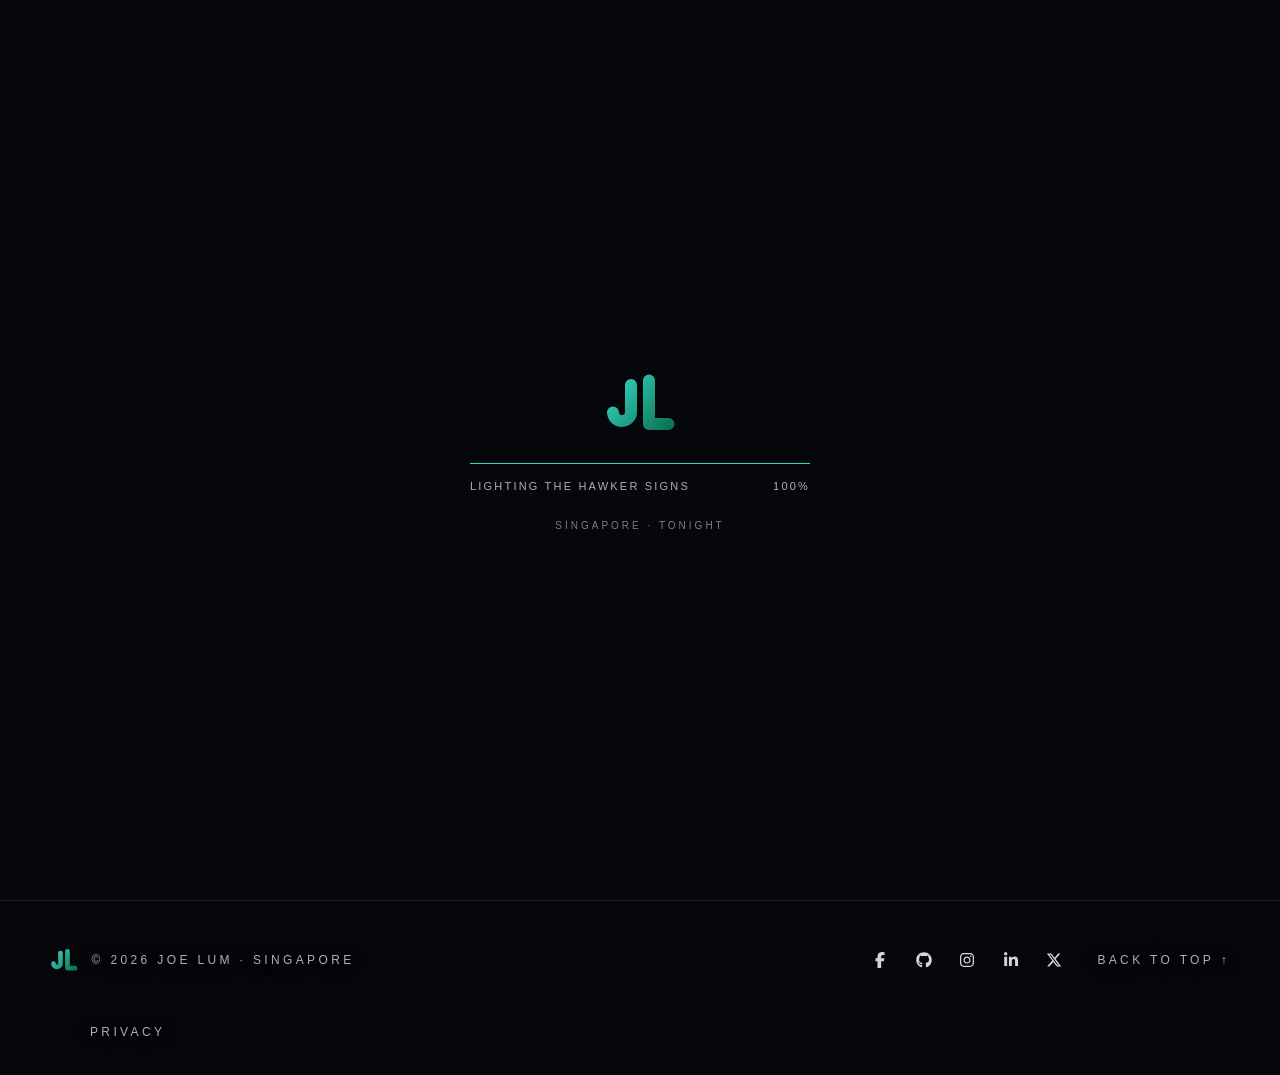
==== commit a95be5f2: "Automated update from source repo" ====
--- a/404/index.html
+++ b/404/index.html
@@ -1 +1 @@
-<!DOCTYPE html><html lang="en"><head><meta charSet="utf-8"/><meta name="viewport" content="width=device-width, initial-scale=1"/><link rel="stylesheet" href="/_next/static/chunks/1v-9eg9n2r5tg.css" data-precedence="next"/><link rel="preload" as="script" fetchPriority="low" href="/_next/static/chunks/1pcw6gskne7pf.js"/><script src="/_next/static/chunks/1wnov70f88xjy.js" async=""></script><script src="/_next/static/chunks/092r-mewpaf3q.js" async=""></script><script src="/_next/static/chunks/0c98xzjfks9hq.js" async=""></script><script src="/_next/static/chunks/turbopack-2u1d16houkiyo.js" async=""></script><script src="/_next/static/chunks/30nhyetzpeohx.js" async=""></script><script src="/_next/static/chunks/3g953f41wgiea.js" async=""></script><script src="/_next/static/chunks/31m-2cqp_01fg.js" async=""></script><script src="/_next/static/chunks/2tms1og7sox-8.js" async=""></script><script src="/_next/static/chunks/15rgu_l4-33qj.js" async=""></script><meta name="robots" content="noindex"/><meta name="next-size-adjust" content=""/><title>Joe Lum — Software Developer</title><meta name="description" content="I’m a software developer living in Singapore who loves creating apps that make life easier by automating repetitive tasks and improving everyday experiences."/><meta name="application-name" content="Joe Lum"/><meta name="author" content="Joe Lum"/><meta name="keywords" content="Joe Lum,Software Developer,Singapore,Portfolio"/><meta name="creator" content="Joe Lum"/><link rel="icon" href="/icon.svg?icon.1xjopr1339k_-.svg" sizes="any" type="image/svg+xml"/><script src="/_next/static/chunks/0cz1d0mv5g_q7.js" noModule=""></script></head><body class="T19VSG_variable _8Li5zG_variable -5dOoa_variable EgwAuW_variable"><div hidden=""><!--$--><!--/$--></div><script type="application/ld+json">{"@context":"https://schema.org","@graph":[{"@type":"Person","@id":"https://lumtw.com/#person","name":"Joe Lum","url":"https://lumtw.com/","jobTitle":"Software Developer","description":"I’m a software developer living in Singapore who loves creating apps that make life easier by automating repetitive tasks and improving everyday experiences.","address":{"@type":"PostalAddress","addressCountry":"SG"},"sameAs":["https://facebook.com/lumtwj","https://github.com/lumtwj","https://instagram.com/lumtwj","https://www.linkedin.com/in/joelum","https://x.com/lumtwj"]},{"@type":"WebSite","@id":"https://lumtw.com/#website","url":"https://lumtw.com/","name":"Joe Lum","inLanguage":"en-SG","publisher":{"@id":"https://lumtw.com/#person"}}]}</script><div data-nosnippet="true" aria-hidden="true" style="position:fixed;inset:0;z-index:9999;background:#06070a;display:flex;flex-direction:column;align-items:center;justify-content:center;gap:1.5rem;opacity:1"><svg width="72" height="72" viewBox="0 0 48 48" fill="none" aria-label="Joe Lum" role="img"><defs><linearGradient id="intro-grad" x1="6" y1="6" x2="44" y2="42" gradientUnits="userSpaceOnUse"><stop stop-color="#35d6c4"></stop><stop offset="1" stop-color="#0b7150"></stop></linearGradient></defs><g stroke="url(#intro-grad)" stroke-width="8" stroke-linecap="round" stroke-linejoin="round" fill="none"><path d="M18 12V30a6 6 0 0 1-12 0" pathLength="1" stroke-dashoffset="0" stroke-dasharray="0 1" style="opacity:0"></path><path d="M30 9V38H43" pathLength="1" stroke-dashoffset="0" stroke-dasharray="0 1" style="opacity:0"></path></g></svg><div style="width:min(340px, 70vw)"><div style="height:1px;background:rgba(255,255,255,0.14);position:relative;overflow:hidden"><div style="position:absolute;inset:0;transform-origin:left;background:var(--color-signal)"></div></div><div style="margin-top:0.9rem;display:flex;justify-content:space-between;font-family:var(--font-mono);font-size:11px;letter-spacing:0.2em;text-transform:uppercase;color:var(--fg-subtle)"><span>Warming the void-deck lights</span><span>0<!-- -->%</span></div></div><span style="font-family:var(--font-mono);font-size:10px;letter-spacing:0.3em;text-transform:uppercase;color:var(--fg-subtle);opacity:0.7">Singapore ·<!-- --> <!-- -->tonight</span></div><div aria-hidden="true" style="position:fixed;inset:0;z-index:-1;background:radial-gradient(50% 40% at 72% 20%, #ffbe7873 0%, transparent 55%),linear-gradient(180deg, #46567c 0%, #e6a45f 100%)"></div><header class="glass glass-nav" style="position:fixed;top:0;left:0;right:0;z-index:50;border-bottom:1px solid var(--glass-border)"><div class="shell" style="height:64px;display:flex;align-items:center;justify-content:space-between"><a aria-label="Home" href="/"><svg width="34" height="34" viewBox="0 0 48 48" fill="none" role="img" aria-label="Joe Lum"><defs><linearGradient id="logo-grad" x1="6" y1="6" x2="44" y2="42" gradientUnits="userSpaceOnUse"><stop stop-color="#35d6c4"></stop><stop offset="1" stop-color="#0b7150"></stop></linearGradient></defs><g stroke="url(#logo-grad)" stroke-width="8" stroke-linecap="round" stroke-linejoin="round" fill="none"><path d="M18 12V30a6 6 0 0 1-12 0"></path><path d="M30 9V38H43"></path></g></svg></a><nav style="display:flex;align-items:center;gap:0.25rem" class="nav-desktop"><button type="button" style="position:relative;padding:0.5rem 0.85rem;font-family:var(--font-mono);font-size:11px;letter-spacing:0.12em;text-transform:uppercase;color:var(--fg-muted);transition:color 0.18s ease">Origin</button><button type="button" style="position:relative;padding:0.5rem 0.85rem;font-family:var(--font-mono);font-size:11px;letter-spacing:0.12em;text-transform:uppercase;color:var(--fg-muted);transition:color 0.18s ease">Stack</button><button type="button" style="position:relative;padding:0.5rem 0.85rem;font-family:var(--font-mono);font-size:11px;letter-spacing:0.12em;text-transform:uppercase;color:var(--fg-muted);transition:color 0.18s ease">Work</button><button type="button" style="position:relative;padding:0.5rem 0.85rem;font-family:var(--font-mono);font-size:11px;letter-spacing:0.12em;text-transform:uppercase;color:var(--fg-muted);transition:color 0.18s ease">Contact</button></nav><button type="button" class="nav-mobile-toggle" aria-label="Open menu" aria-expanded="false" aria-controls="nav-mobile-menu" style="display:none;color:var(--fg);padding:8px"><svg stroke="currentColor" fill="none" stroke-width="2" viewBox="0 0 24 24" stroke-linecap="round" stroke-linejoin="round" height="20" width="20" xmlns="http://www.w3.org/2000/svg"><line x1="4" x2="20" y1="12" y2="12"></line><line x1="4" x2="20" y1="6" y2="6"></line><line x1="4" x2="20" y1="18" y2="18"></line></svg></button></div></header><main><div class="subpage"><div class="shell" style="text-align:center;display:flex;flex-direction:column;align-items:center;gap:1.5rem;padding-top:6rem"><h1 class="display" style="font-size:clamp(4rem, 18vw, 9rem)">404</h1><p style="color:var(--fg-muted)">This page slipped down a void deck. It could not be found.</p><a class="cta-round" href="/"><span class="ring" aria-hidden="true">↑</span>Back home</a></div></div><!--$--><!--/$--></main><footer class="glass glass-footer" style="position:relative;border-top:1px solid var(--border)"><div class="shell" style="padding:2.5rem 0;display:flex;flex-wrap:wrap;align-items:center;justify-content:space-between;gap:1.5rem"><div style="display:flex;align-items:center;gap:0.85rem"><svg width="28" height="28" viewBox="0 0 48 48" fill="none" role="img" aria-label="Joe Lum"><defs><linearGradient id="logo-grad" x1="6" y1="6" x2="44" y2="42" gradientUnits="userSpaceOnUse"><stop stop-color="#35d6c4"></stop><stop offset="1" stop-color="#0b7150"></stop></linearGradient></defs><g stroke="url(#logo-grad)" stroke-width="8" stroke-linecap="round" stroke-linejoin="round" fill="none"><path d="M18 12V30a6 6 0 0 1-12 0"></path><path d="M30 9V38H43"></path></g></svg><span class="eyebrow">© <!-- -->2026<!-- --> Joe Lum · Singapore</span></div><div style="display:flex;align-items:center;gap:1.5rem"><div style="display:flex;gap:0.35rem"><a href="https://facebook.com/lumtwj" target="_blank" rel="noopener noreferrer" aria-label="Facebook" class="social-btn" style="display:grid;place-items:center;width:38px;height:38px;border-radius:999px;color:var(--fg-muted);transition:color 0.18s ease, background 0.18s ease"><svg stroke="currentColor" fill="currentColor" stroke-width="0" viewBox="0 0 320 512" height="1em" width="1em" xmlns="http://www.w3.org/2000/svg"><path d="M80 299.3V512H196V299.3h86.5l18-97.8H196V166.9c0-51.7 20.3-71.5 72.7-71.5c16.3 0 29.4 .4 37 1.2V7.9C291.4 4 256.4 0 236.2 0C129.3 0 80 50.5 80 159.4v42.1H14v97.8H80z"></path></svg></a><a href="https://github.com/lumtwj" target="_blank" rel="noopener noreferrer" aria-label="GitHub" class="social-btn" style="display:grid;place-items:center;width:38px;height:38px;border-radius:999px;color:var(--fg-muted);transition:color 0.18s ease, background 0.18s ease"><svg stroke="currentColor" fill="currentColor" stroke-width="0" viewBox="0 0 496 512" height="1em" width="1em" xmlns="http://www.w3.org/2000/svg"><path d="M165.9 397.4c0 2-2.3 3.6-5.2 3.6-3.3.3-5.6-1.3-5.6-3.6 0-2 2.3-3.6 5.2-3.6 3-.3 5.6 1.3 5.6 3.6zm-31.1-4.5c-.7 2 1.3 4.3 4.3 4.9 2.6 1 5.6 0 6.2-2s-1.3-4.3-4.3-5.2c-2.6-.7-5.5.3-6.2 2.3zm44.2-1.7c-2.9.7-4.9 2.6-4.6 4.9.3 2 2.9 3.3 5.9 2.6 2.9-.7 4.9-2.6 4.6-4.6-.3-1.9-3-3.2-5.9-2.9zM244.8 8C106.1 8 0 113.3 0 252c0 110.9 69.8 205.8 169.5 239.2 12.8 2.3 17.3-5.6 17.3-12.1 0-6.2-.3-40.4-.3-61.4 0 0-70 15-84.7-29.8 0 0-11.4-29.1-27.8-36.6 0 0-22.9-15.7 1.6-15.4 0 0 24.9 2 38.6 25.8 21.9 38.6 58.6 27.5 72.9 20.9 2.3-16 8.8-27.1 16-33.7-55.9-6.2-112.3-14.3-112.3-110.5 0-27.5 7.6-41.3 23.6-58.9-2.6-6.5-11.1-33.3 2.6-67.9 20.9-6.5 69 27 69 27 20-5.6 41.5-8.5 62.8-8.5s42.8 2.9 62.8 8.5c0 0 48.1-33.6 69-27 13.7 34.7 5.2 61.4 2.6 67.9 16 17.7 25.8 31.5 25.8 58.9 0 96.5-58.9 104.2-114.8 110.5 9.2 7.9 17 22.9 17 46.4 0 33.7-.3 75.4-.3 83.6 0 6.5 4.6 14.4 17.3 12.1C428.2 457.8 496 362.9 496 252 496 113.3 383.5 8 244.8 8zM97.2 352.9c-1.3 1-1 3.3.7 5.2 1.6 1.6 3.9 2.3 5.2 1 1.3-1 1-3.3-.7-5.2-1.6-1.6-3.9-2.3-5.2-1zm-10.8-8.1c-.7 1.3.3 2.9 2.3 3.9 1.6 1 3.6.7 4.3-.7.7-1.3-.3-2.9-2.3-3.9-2-.6-3.6-.3-4.3.7zm32.4 35.6c-1.6 1.3-1 4.3 1.3 6.2 2.3 2.3 5.2 2.6 6.5 1 1.3-1.3.7-4.3-1.3-6.2-2.2-2.3-5.2-2.6-6.5-1zm-11.4-14.7c-1.6 1-1.6 3.6 0 5.9 1.6 2.3 4.3 3.3 5.6 2.3 1.6-1.3 1.6-3.9 0-6.2-1.4-2.3-4-3.3-5.6-2z"></path></svg></a><a href="https://instagram.com/lumtwj" target="_blank" rel="noopener noreferrer" aria-label="Instagram" class="social-btn" style="display:grid;place-items:center;width:38px;height:38px;border-radius:999px;color:var(--fg-muted);transition:color 0.18s ease, background 0.18s ease"><svg stroke="currentColor" fill="currentColor" stroke-width="0" viewBox="0 0 448 512" height="1em" width="1em" xmlns="http://www.w3.org/2000/svg"><path d="M224.1 141c-63.6 0-114.9 51.3-114.9 114.9s51.3 114.9 114.9 114.9S339 319.5 339 255.9 287.7 141 224.1 141zm0 189.6c-41.1 0-74.7-33.5-74.7-74.7s33.5-74.7 74.7-74.7 74.7 33.5 74.7 74.7-33.6 74.7-74.7 74.7zm146.4-194.3c0 14.9-12 26.8-26.8 26.8-14.9 0-26.8-12-26.8-26.8s12-26.8 26.8-26.8 26.8 12 26.8 26.8zm76.1 27.2c-1.7-35.9-9.9-67.7-36.2-93.9-26.2-26.2-58-34.4-93.9-36.2-37-2.1-147.9-2.1-184.9 0-35.8 1.7-67.6 9.9-93.9 36.1s-34.4 58-36.2 93.9c-2.1 37-2.1 147.9 0 184.9 1.7 35.9 9.9 67.7 36.2 93.9s58 34.4 93.9 36.2c37 2.1 147.9 2.1 184.9 0 35.9-1.7 67.7-9.9 93.9-36.2 26.2-26.2 34.4-58 36.2-93.9 2.1-37 2.1-147.8 0-184.8zM398.8 388c-7.8 19.6-22.9 34.7-42.6 42.6-29.5 11.7-99.5 9-132.1 9s-102.7 2.6-132.1-9c-19.6-7.8-34.7-22.9-42.6-42.6-11.7-29.5-9-99.5-9-132.1s-2.6-102.7 9-132.1c7.8-19.6 22.9-34.7 42.6-42.6 29.5-11.7 99.5-9 132.1-9s102.7-2.6 132.1 9c19.6 7.8 34.7 22.9 42.6 42.6 11.7 29.5 9 99.5 9 132.1s2.7 102.7-9 132.1z"></path></svg></a><a href="https://www.linkedin.com/in/joelum" target="_blank" rel="noopener noreferrer" aria-label="LinkedIn" class="social-btn" style="display:grid;place-items:center;width:38px;height:38px;border-radius:999px;color:var(--fg-muted);transition:color 0.18s ease, background 0.18s ease"><svg stroke="currentColor" fill="currentColor" stroke-width="0" viewBox="0 0 448 512" height="1em" width="1em" xmlns="http://www.w3.org/2000/svg"><path d="M100.28 448H7.4V148.9h92.88zM53.79 108.1C24.09 108.1 0 83.5 0 53.8a53.79 53.79 0 0 1 107.58 0c0 29.7-24.1 54.3-53.79 54.3zM447.9 448h-92.68V302.4c0-34.7-.7-79.2-48.29-79.2-48.29 0-55.69 37.7-55.69 76.7V448h-92.78V148.9h89.08v40.8h1.3c12.4-23.5 42.69-48.3 87.88-48.3 94 0 111.28 61.9 111.28 142.3V448z"></path></svg></a><a href="https://x.com/lumtwj" target="_blank" rel="noopener noreferrer" aria-label="X" class="social-btn" style="display:grid;place-items:center;width:38px;height:38px;border-radius:999px;color:var(--fg-muted);transition:color 0.18s ease, background 0.18s ease"><svg stroke="currentColor" fill="currentColor" stroke-width="0" viewBox="0 0 512 512" height="1em" width="1em" xmlns="http://www.w3.org/2000/svg"><path d="M389.2 48h70.6L305.6 224.2 487 464H345L233.7 318.6 106.5 464H35.8L200.7 275.5 26.8 48H172.4L272.9 180.9 389.2 48zM364.4 421.8h39.1L151.1 88h-42L364.4 421.8z"></path></svg></a></div><button class="eyebrow" style="display:inline-flex;align-items:center;gap:0.5rem">Back to top ↑</button></div></div><div class="shell" style="padding-bottom:2rem"><a class="eyebrow" style="color:var(--fg-subtle)" href="/privacy/">Privacy</a></div></footer><script id="_R_">(globalThis["TURBOPACK"] || (globalThis["TURBOPACK"] = [])).push({"otherChunks":["static/chunks/1pcw6gskne7pf.js","static/chunks/1wnov70f88xjy.js","static/chunks/092r-mewpaf3q.js","static/chunks/0c98xzjfks9hq.js"],"runtimeModuleIds":[94553]});</script><script src="/_next/static/chunks/1pcw6gskne7pf.js" async=""></script><script>(self.__next_f=self.__next_f||[]).push([0])</script><script>self.__next_f.push([1,"1:\"$Sreact.fragment\"\n2:\"/_next/static/chunks/30nhyetzpeohx.js\"\n3:\"/_next/static/chunks/3g953f41wgiea.js\"\n4:\"/_next/static/chunks/31m-2cqp_01fg.js\"\n5:\"/_next/static/chunks/2tms1og7sox-8.js\"\n6:\"/_next/static/chunks/15rgu_l4-33qj.js\"\n7:I[92428,[\"$2\",\"$3\",\"$4\",\"$5\",\"$6\"],\"default\"]\n8:I[52157,[\"$2\",\"$3\",\"$4\",\"$5\",\"$6\"],\"PreloadChunks\"]\na:I[84352,[\"$2\",\"$3\",\"$4\",\"$5\",\"$6\"],\"default\"]\nb:I[51572,[\"$2\",\"$3\",\"$4\",\"$5\",\"$6\"],\"default\"]\nc:I[39756,[\"$2\",\"$3\",\"$4\",\"$5\",\"$6\"],\"default\"]\nd:I[37457,[\"$2\",\"$3\",\"$4\",\"$5\",\"$6\"],\"default\"]\ne:I[22016,[\"$2\",\"$3\",\"$4\",\"$5\",\"$6\"],\"\"]\nf:I[17656,[\"$2\",\"$3\",\"$4\",\"$5\",\"$6\"],\"default\"]\n13:I[97367,[\"$2\",\"$3\",\"$4\",\"$5\",\"$6\"],\"OutletBoundary\"]\n14:\"$Sreact.suspense\"\n16:\"ViewportBoundary\"\n17:I[97367,[\"$2\",\"$3\",\"$4\",\"$5\",\"$6\"],\"$16\"]\n19:\"MetadataBoundary\"\n1a:I[97367,[\"$2\",\"$3\",\"$4\",\"$5\",\"$6\"],\"$19\"]\n1c:I[68027,[\"$2\",\"$3\",\"$4\",\"$5\",\"$6\"],\"default\",1]\n:HL[\"/_next/static/chunks/1v-9eg9n2r5tg.css\",\"style\"]\n11:X\n12:[[\"children\",{\"s\":\"__PAGE__\",\"h\":512,\"d\":{\"r\":[\"$\",\"$1\",\"c\",{\"children\":[[\"$\",\"div\",null,{\"className\":\"subpage\",\"children\":[\"$\",\"div\",null,{\"className\":\"shell\",\"style\":{\"textAlign\":\"center\",\"display\":\"flex\",\"flexDirection\":\"column\",\"alignItems\":\"center\",\"gap\":\"1.5rem\",\"paddingTop\":\"6rem\"},\"children\":[[\"$\",\"h1\",null,{\"className\":\"display\",\"style\":{\"fontSize\":\"clamp(4rem, 18vw, 9rem)\"},\"children\":\"404\"}],[\"$\",\"p\",null,{\"style\":{\"color\":\"var(--fg-muted)\"},\"children\":\"This page slipped down a void deck. It could not be found.\"}],[\"$\",\"$Le\",null,{\"href\":\"/\",\"className\":\"cta-round\",\"children\":[[\"$\",\"span\",null,{\"className\":\"ring\",\"aria-hidden\":true,\"children\":\"↑\"}],\"Back home\"]}]]}]}],null,[\"$\",\"$L13\",null,{\"children\":[\"$\",\"$14\",null,{\"name\":\"Next.MetadataOutlet\",\"children\":\"$@15\"}]}]]}],\"p\":false,\"v\":null}}]]\n10:[[\"children\",{\"s\":\"/_not-found\",\"h\":512,\"d\":{\"r\":[\"$\",\"$1\",\"c\",{\"children\":[null,[\"$\",\"$Lc\",null,{\"parallelRouterKey\":\"children\",\"error\":\"$undefined\",\"errorStyles\":\"$undefined\",\"errorScripts\":\"$undefined\",\"template\":[\"$\",\"$Ld\",null,{}],\"templateStyles\":\"$undefined\",\"templateScripts\":\"$undefined\",\"notFound\":\"$undefined\",\"forbidden\":\"$undefined\",\"unauthorized\":\"$undefined\"}]]}],\"p\":false,\"v\":\"$11\"},\"c\":\"$Q12\"}]]\n"])</script><script>self.__next_f.push([1,"0:{\"P\":null,\"c\":[\"\",\"_not-found\",\"\"],\"q\":\"\",\"i\":false,\"t\":{\"t\":{\"s\":\"\",\"h\":528,\"d\":{\"r\":[\"$\",\"$1\",\"c\",{\"children\":[[[\"$\",\"link\",\"0\",{\"rel\":\"stylesheet\",\"href\":\"/_next/static/chunks/1v-9eg9n2r5tg.css\",\"precedence\":\"next\",\"crossOrigin\":\"$undefined\",\"nonce\":\"$undefined\"}],[\"$\",\"script\",\"script-0\",{\"src\":\"/_next/static/chunks/30nhyetzpeohx.js\",\"async\":true,\"nonce\":\"$undefined\"}],[\"$\",\"script\",\"script-1\",{\"src\":\"/_next/static/chunks/3g953f41wgiea.js\",\"async\":true,\"nonce\":\"$undefined\"}],[\"$\",\"script\",\"script-2\",{\"src\":\"/_next/static/chunks/31m-2cqp_01fg.js\",\"async\":true,\"nonce\":\"$undefined\"}],[\"$\",\"script\",\"script-3\",{\"src\":\"/_next/static/chunks/2tms1og7sox-8.js\",\"async\":true,\"nonce\":\"$undefined\"}],[\"$\",\"script\",\"script-4\",{\"src\":\"/_next/static/chunks/15rgu_l4-33qj.js\",\"async\":true,\"nonce\":\"$undefined\"}]],[\"$\",\"html\",null,{\"lang\":\"en\",\"suppressHydrationWarning\":true,\"children\":[\"$\",\"body\",null,{\"className\":\"T19VSG_variable _8Li5zG_variable -5dOoa_variable EgwAuW_variable\",\"children\":[[\"$\",\"script\",null,{\"type\":\"application/ld+json\",\"dangerouslySetInnerHTML\":{\"__html\":\"{\\\"@context\\\":\\\"https://schema.org\\\",\\\"@graph\\\":[{\\\"@type\\\":\\\"Person\\\",\\\"@id\\\":\\\"https://lumtw.com/#person\\\",\\\"name\\\":\\\"Joe Lum\\\",\\\"url\\\":\\\"https://lumtw.com/\\\",\\\"jobTitle\\\":\\\"Software Developer\\\",\\\"description\\\":\\\"I’m a software developer living in Singapore who loves creating apps that make life easier by automating repetitive tasks and improving everyday experiences.\\\",\\\"address\\\":{\\\"@type\\\":\\\"PostalAddress\\\",\\\"addressCountry\\\":\\\"SG\\\"},\\\"sameAs\\\":[\\\"https://facebook.com/lumtwj\\\",\\\"https://github.com/lumtwj\\\",\\\"https://instagram.com/lumtwj\\\",\\\"https://www.linkedin.com/in/joelum\\\",\\\"https://x.com/lumtwj\\\"]},{\\\"@type\\\":\\\"WebSite\\\",\\\"@id\\\":\\\"https://lumtw.com/#website\\\",\\\"url\\\":\\\"https://lumtw.com/\\\",\\\"name\\\":\\\"Joe Lum\\\",\\\"inLanguage\\\":\\\"en-SG\\\",\\\"publisher\\\":{\\\"@id\\\":\\\"https://lumtw.com/#person\\\"}}]}\"}}],[\"$\",\"$L7\",null,{}],[[\"$\",\"$L8\",null,{\"moduleIds\":[\"3732923020766141726\"]}],\"$L9\"],[\"$\",\"$La\",null,{\"children\":[[\"$\",\"$Lb\",null,{}],[\"$\",\"main\",null,{\"children\":[\"$\",\"$Lc\",null,{\"parallelRouterKey\":\"children\",\"error\":\"$undefined\",\"errorStyles\":\"$undefined\",\"errorScripts\":\"$undefined\",\"template\":[\"$\",\"$Ld\",null,{}],\"templateStyles\":\"$undefined\",\"templateScripts\":\"$undefined\",\"notFound\":[[\"$\",\"div\",null,{\"className\":\"subpage\",\"children\":[\"$\",\"div\",null,{\"className\":\"shell\",\"style\":{\"textAlign\":\"center\",\"display\":\"flex\",\"flexDirection\":\"column\",\"alignItems\":\"center\",\"gap\":\"1.5rem\",\"paddingTop\":\"6rem\"},\"children\":[[\"$\",\"h1\",null,{\"className\":\"display\",\"style\":{\"fontSize\":\"clamp(4rem, 18vw, 9rem)\"},\"children\":\"404\"}],[\"$\",\"p\",null,{\"style\":{\"color\":\"var(--fg-muted)\"},\"children\":\"This page slipped down a void deck. It could not be found.\"}],[\"$\",\"$Le\",null,{\"href\":\"/\",\"className\":\"cta-round\",\"children\":[[\"$\",\"span\",null,{\"className\":\"ring\",\"aria-hidden\":true,\"children\":\"↑\"}],\"Back home\"]}]]}]}],[]],\"forbidden\":\"$undefined\",\"unauthorized\":\"$undefined\"}]}],[\"$\",\"$Lf\",null,{}]]}]]}]}]]}],\"p\":false,\"v\":null},\"c\":\"$Q10\"},\"h\":{\"r\":[\"$\",\"$1\",\"h\",{\"children\":[[\"$\",\"meta\",null,{\"name\":\"robots\",\"content\":\"noindex\"}],[\"$\",\"$L17\",null,{\"children\":\"$L18\"}],[\"$\",\"$L1a\",null,{\"children\":[[\"$\",\"div\",null,{\"hidden\":true,\"children\":[\"$\",\"$14\",null,{\"name\":\"Next.Metadata\",\"children\":\"$L1b\"}]}],null]}],[\"$\",\"meta\",null,{\"name\":\"next-size-adjust\",\"content\":\"\"}]]}],\"p\":false,\"v\":null}},\"m\":\"$undefined\",\"G\":[\"$1c\",[[\"$\",\"link\",\"0\",{\"rel\":\"stylesheet\",\"href\":\"/_next/static/chunks/1v-9eg9n2r5tg.css\",\"precedence\":\"next\",\"crossOrigin\":\"$undefined\",\"nonce\":\"$undefined\"}]]],\"S\":true,\"r\":\"$undefined\",\"s\":\"$undefined\",\"a\":\"$undefined\",\"l\":\"$undefined\",\"p\":\"$undefined\",\"d\":\"$undefined\",\"b\":\"Thff4H73kbEByp9wxZuvL\"}\n"])</script><script>self.__next_f.push([1,"1d:I[88727,[\"$2\",\"$3\",\"$4\",\"$5\",\"$6\"],\"default\"]\n11:C\n9:[\"$\",\"$L1d\",null,{}]\n"])</script><script>self.__next_f.push([1,"18:[[\"$\",\"meta\",\"0\",{\"charSet\":\"utf-8\"}],[\"$\",\"meta\",\"1\",{\"name\":\"viewport\",\"content\":\"width=device-width, initial-scale=1\"}]]\n"])</script><script>self.__next_f.push([1,"1e:I[27201,[\"$2\",\"$3\",\"$4\",\"$5\",\"$6\"],\"IconMark\"]\n15:null\n1b:[[\"$\",\"title\",\"0\",{\"children\":\"Joe Lum — Software Developer\"}],[\"$\",\"meta\",\"1\",{\"name\":\"description\",\"content\":\"I’m a software developer living in Singapore who loves creating apps that make life easier by automating repetitive tasks and improving everyday experiences.\"}],[\"$\",\"meta\",\"2\",{\"name\":\"application-name\",\"content\":\"Joe Lum\"}],[\"$\",\"meta\",\"3\",{\"name\":\"author\",\"content\":\"Joe Lum\"}],[\"$\",\"meta\",\"4\",{\"name\":\"keywords\",\"content\":\"Joe Lum,Software Developer,Singapore,Portfolio\"}],[\"$\",\"meta\",\"5\",{\"name\":\"creator\",\"content\":\"Joe Lum\"}],[\"$\",\"link\",\"6\",{\"rel\":\"icon\",\"href\":\"/icon.svg?icon.1xjopr1339k_-.svg\",\"sizes\":\"any\",\"type\":\"image/svg+xml\"}],[\"$\",\"$L1e\",\"7\",{}]]\n"])</script></body></html>+<!DOCTYPE html><html lang="en"><head><meta charSet="utf-8"/><meta name="viewport" content="width=device-width, initial-scale=1"/><link rel="stylesheet" href="/_next/static/chunks/1v-9eg9n2r5tg.css" data-precedence="next"/><link rel="preload" as="script" fetchPriority="low" href="/_next/static/chunks/1pcw6gskne7pf.js"/><script src="/_next/static/chunks/1wnov70f88xjy.js" async=""></script><script src="/_next/static/chunks/092r-mewpaf3q.js" async=""></script><script src="/_next/static/chunks/0c98xzjfks9hq.js" async=""></script><script src="/_next/static/chunks/turbopack-2u1d16houkiyo.js" async=""></script><script src="/_next/static/chunks/30nhyetzpeohx.js" async=""></script><script src="/_next/static/chunks/3g953f41wgiea.js" async=""></script><script src="/_next/static/chunks/31m-2cqp_01fg.js" async=""></script><script src="/_next/static/chunks/2tms1og7sox-8.js" async=""></script><script src="/_next/static/chunks/15rgu_l4-33qj.js" async=""></script><meta name="robots" content="noindex"/><meta name="next-size-adjust" content=""/><title>Joe Lum — Software Developer</title><meta name="description" content="I’m a software developer living in Singapore who loves creating apps that make life easier by automating repetitive tasks and improving everyday experiences."/><meta name="application-name" content="Joe Lum"/><meta name="author" content="Joe Lum"/><meta name="keywords" content="Joe Lum,Software Developer,Singapore,Portfolio"/><meta name="creator" content="Joe Lum"/><link rel="icon" href="/icon.svg?icon.1xjopr1339k_-.svg" sizes="any" type="image/svg+xml"/><script src="/_next/static/chunks/0cz1d0mv5g_q7.js" noModule=""></script></head><body class="T19VSG_variable _8Li5zG_variable -5dOoa_variable EgwAuW_variable"><div hidden=""><!--$--><!--/$--></div><script type="application/ld+json">{"@context":"https://schema.org","@graph":[{"@type":"Person","@id":"https://lumtw.com/#person","name":"Joe Lum","url":"https://lumtw.com/","jobTitle":"Software Developer","description":"I’m a software developer living in Singapore who loves creating apps that make life easier by automating repetitive tasks and improving everyday experiences.","address":{"@type":"PostalAddress","addressCountry":"SG"},"sameAs":["https://facebook.com/lumtwj","https://github.com/lumtwj","https://instagram.com/lumtwj","https://www.linkedin.com/in/joelum","https://x.com/lumtwj"]},{"@type":"WebSite","@id":"https://lumtw.com/#website","url":"https://lumtw.com/","name":"Joe Lum","inLanguage":"en-SG","publisher":{"@id":"https://lumtw.com/#person"}}]}</script><div data-nosnippet="true" aria-hidden="true" style="position:fixed;inset:0;z-index:9999;background:#06070a;display:flex;flex-direction:column;align-items:center;justify-content:center;gap:1.5rem;opacity:1"><svg width="72" height="72" viewBox="0 0 48 48" fill="none" aria-label="Joe Lum" role="img"><defs><linearGradient id="intro-grad" x1="6" y1="6" x2="44" y2="42" gradientUnits="userSpaceOnUse"><stop stop-color="#35d6c4"></stop><stop offset="1" stop-color="#0b7150"></stop></linearGradient></defs><g stroke="url(#intro-grad)" stroke-width="8" stroke-linecap="round" stroke-linejoin="round" fill="none"><path d="M18 12V30a6 6 0 0 1-12 0" pathLength="1" stroke-dashoffset="0" stroke-dasharray="0 1" style="opacity:0"></path><path d="M30 9V38H43" pathLength="1" stroke-dashoffset="0" stroke-dasharray="0 1" style="opacity:0"></path></g></svg><div style="width:min(340px, 70vw)"><div style="height:1px;background:rgba(255,255,255,0.14);position:relative;overflow:hidden"><div style="position:absolute;inset:0;transform-origin:left;background:var(--color-signal)"></div></div><div style="margin-top:0.9rem;display:flex;justify-content:space-between;font-family:var(--font-mono);font-size:11px;letter-spacing:0.2em;text-transform:uppercase;color:var(--fg-subtle)"><span>Warming the void-deck lights</span><span>0<!-- -->%</span></div></div><span style="font-family:var(--font-mono);font-size:10px;letter-spacing:0.3em;text-transform:uppercase;color:var(--fg-subtle);opacity:0.7">Singapore ·<!-- --> <!-- -->tonight</span></div><div aria-hidden="true" style="position:fixed;inset:0;z-index:-1;background:radial-gradient(50% 40% at 72% 20%, #ffbe7873 0%, transparent 55%),linear-gradient(180deg, #46567c 0%, #e6a45f 100%)"></div><header class="glass glass-nav" style="position:fixed;top:0;left:0;right:0;z-index:50;border-bottom:1px solid var(--glass-border)"><div class="shell" style="height:64px;display:flex;align-items:center;justify-content:space-between"><a aria-label="Home" href="/"><svg width="34" height="34" viewBox="0 0 48 48" fill="none" role="img" aria-label="Joe Lum"><defs><linearGradient id="logo-grad" x1="6" y1="6" x2="44" y2="42" gradientUnits="userSpaceOnUse"><stop stop-color="#35d6c4"></stop><stop offset="1" stop-color="#0b7150"></stop></linearGradient></defs><g stroke="url(#logo-grad)" stroke-width="8" stroke-linecap="round" stroke-linejoin="round" fill="none"><path d="M18 12V30a6 6 0 0 1-12 0"></path><path d="M30 9V38H43"></path></g></svg></a><nav style="display:flex;align-items:center;gap:0.25rem" class="nav-desktop"><button type="button" style="position:relative;padding:0.5rem 0.85rem;font-family:var(--font-mono);font-size:11px;letter-spacing:0.12em;text-transform:uppercase;color:var(--fg-muted);transition:color 0.18s ease">Origin</button><button type="button" style="position:relative;padding:0.5rem 0.85rem;font-family:var(--font-mono);font-size:11px;letter-spacing:0.12em;text-transform:uppercase;color:var(--fg-muted);transition:color 0.18s ease">Stack</button><button type="button" style="position:relative;padding:0.5rem 0.85rem;font-family:var(--font-mono);font-size:11px;letter-spacing:0.12em;text-transform:uppercase;color:var(--fg-muted);transition:color 0.18s ease">Work</button><button type="button" style="position:relative;padding:0.5rem 0.85rem;font-family:var(--font-mono);font-size:11px;letter-spacing:0.12em;text-transform:uppercase;color:var(--fg-muted);transition:color 0.18s ease">Contact</button></nav><button type="button" class="nav-mobile-toggle" aria-label="Open menu" aria-expanded="false" aria-controls="nav-mobile-menu" style="display:none;color:var(--fg);padding:8px"><svg stroke="currentColor" fill="none" stroke-width="2" viewBox="0 0 24 24" stroke-linecap="round" stroke-linejoin="round" height="20" width="20" xmlns="http://www.w3.org/2000/svg"><line x1="4" x2="20" y1="12" y2="12"></line><line x1="4" x2="20" y1="6" y2="6"></line><line x1="4" x2="20" y1="18" y2="18"></line></svg></button></div></header><main><div class="subpage"><div class="shell" style="text-align:center;display:flex;flex-direction:column;align-items:center;gap:1.5rem;padding-top:6rem"><h1 class="display" style="font-size:clamp(4rem, 18vw, 9rem)">404</h1><p style="color:var(--fg-muted)">This page slipped down a void deck. It could not be found.</p><a class="cta-round" href="/"><span class="ring" aria-hidden="true">↑</span>Back home</a></div></div><!--$--><!--/$--></main><footer class="glass glass-footer" style="position:relative;border-top:1px solid var(--border)"><div class="shell" style="padding:2.5rem 0;display:flex;flex-wrap:wrap;align-items:center;justify-content:space-between;gap:1.5rem"><div style="display:flex;align-items:center;gap:0.85rem"><svg width="28" height="28" viewBox="0 0 48 48" fill="none" role="img" aria-label="Joe Lum"><defs><linearGradient id="logo-grad" x1="6" y1="6" x2="44" y2="42" gradientUnits="userSpaceOnUse"><stop stop-color="#35d6c4"></stop><stop offset="1" stop-color="#0b7150"></stop></linearGradient></defs><g stroke="url(#logo-grad)" stroke-width="8" stroke-linecap="round" stroke-linejoin="round" fill="none"><path d="M18 12V30a6 6 0 0 1-12 0"></path><path d="M30 9V38H43"></path></g></svg><span class="eyebrow">© <!-- -->2026<!-- --> Joe Lum · Singapore</span></div><div style="display:flex;align-items:center;gap:1.5rem"><div style="display:flex;gap:0.35rem"><a href="https://facebook.com/lumtwj" target="_blank" rel="noopener noreferrer" aria-label="Facebook" class="social-btn" style="display:grid;place-items:center;width:38px;height:38px;border-radius:999px;color:var(--fg-muted);transition:color 0.18s ease, background 0.18s ease"><svg stroke="currentColor" fill="currentColor" stroke-width="0" viewBox="0 0 320 512" height="1em" width="1em" xmlns="http://www.w3.org/2000/svg"><path d="M80 299.3V512H196V299.3h86.5l18-97.8H196V166.9c0-51.7 20.3-71.5 72.7-71.5c16.3 0 29.4 .4 37 1.2V7.9C291.4 4 256.4 0 236.2 0C129.3 0 80 50.5 80 159.4v42.1H14v97.8H80z"></path></svg></a><a href="https://github.com/lumtwj" target="_blank" rel="noopener noreferrer" aria-label="GitHub" class="social-btn" style="display:grid;place-items:center;width:38px;height:38px;border-radius:999px;color:var(--fg-muted);transition:color 0.18s ease, background 0.18s ease"><svg stroke="currentColor" fill="currentColor" stroke-width="0" viewBox="0 0 496 512" height="1em" width="1em" xmlns="http://www.w3.org/2000/svg"><path d="M165.9 397.4c0 2-2.3 3.6-5.2 3.6-3.3.3-5.6-1.3-5.6-3.6 0-2 2.3-3.6 5.2-3.6 3-.3 5.6 1.3 5.6 3.6zm-31.1-4.5c-.7 2 1.3 4.3 4.3 4.9 2.6 1 5.6 0 6.2-2s-1.3-4.3-4.3-5.2c-2.6-.7-5.5.3-6.2 2.3zm44.2-1.7c-2.9.7-4.9 2.6-4.6 4.9.3 2 2.9 3.3 5.9 2.6 2.9-.7 4.9-2.6 4.6-4.6-.3-1.9-3-3.2-5.9-2.9zM244.8 8C106.1 8 0 113.3 0 252c0 110.9 69.8 205.8 169.5 239.2 12.8 2.3 17.3-5.6 17.3-12.1 0-6.2-.3-40.4-.3-61.4 0 0-70 15-84.7-29.8 0 0-11.4-29.1-27.8-36.6 0 0-22.9-15.7 1.6-15.4 0 0 24.9 2 38.6 25.8 21.9 38.6 58.6 27.5 72.9 20.9 2.3-16 8.8-27.1 16-33.7-55.9-6.2-112.3-14.3-112.3-110.5 0-27.5 7.6-41.3 23.6-58.9-2.6-6.5-11.1-33.3 2.6-67.9 20.9-6.5 69 27 69 27 20-5.6 41.5-8.5 62.8-8.5s42.8 2.9 62.8 8.5c0 0 48.1-33.6 69-27 13.7 34.7 5.2 61.4 2.6 67.9 16 17.7 25.8 31.5 25.8 58.9 0 96.5-58.9 104.2-114.8 110.5 9.2 7.9 17 22.9 17 46.4 0 33.7-.3 75.4-.3 83.6 0 6.5 4.6 14.4 17.3 12.1C428.2 457.8 496 362.9 496 252 496 113.3 383.5 8 244.8 8zM97.2 352.9c-1.3 1-1 3.3.7 5.2 1.6 1.6 3.9 2.3 5.2 1 1.3-1 1-3.3-.7-5.2-1.6-1.6-3.9-2.3-5.2-1zm-10.8-8.1c-.7 1.3.3 2.9 2.3 3.9 1.6 1 3.6.7 4.3-.7.7-1.3-.3-2.9-2.3-3.9-2-.6-3.6-.3-4.3.7zm32.4 35.6c-1.6 1.3-1 4.3 1.3 6.2 2.3 2.3 5.2 2.6 6.5 1 1.3-1.3.7-4.3-1.3-6.2-2.2-2.3-5.2-2.6-6.5-1zm-11.4-14.7c-1.6 1-1.6 3.6 0 5.9 1.6 2.3 4.3 3.3 5.6 2.3 1.6-1.3 1.6-3.9 0-6.2-1.4-2.3-4-3.3-5.6-2z"></path></svg></a><a href="https://instagram.com/lumtwj" target="_blank" rel="noopener noreferrer" aria-label="Instagram" class="social-btn" style="display:grid;place-items:center;width:38px;height:38px;border-radius:999px;color:var(--fg-muted);transition:color 0.18s ease, background 0.18s ease"><svg stroke="currentColor" fill="currentColor" stroke-width="0" viewBox="0 0 448 512" height="1em" width="1em" xmlns="http://www.w3.org/2000/svg"><path d="M224.1 141c-63.6 0-114.9 51.3-114.9 114.9s51.3 114.9 114.9 114.9S339 319.5 339 255.9 287.7 141 224.1 141zm0 189.6c-41.1 0-74.7-33.5-74.7-74.7s33.5-74.7 74.7-74.7 74.7 33.5 74.7 74.7-33.6 74.7-74.7 74.7zm146.4-194.3c0 14.9-12 26.8-26.8 26.8-14.9 0-26.8-12-26.8-26.8s12-26.8 26.8-26.8 26.8 12 26.8 26.8zm76.1 27.2c-1.7-35.9-9.9-67.7-36.2-93.9-26.2-26.2-58-34.4-93.9-36.2-37-2.1-147.9-2.1-184.9 0-35.8 1.7-67.6 9.9-93.9 36.1s-34.4 58-36.2 93.9c-2.1 37-2.1 147.9 0 184.9 1.7 35.9 9.9 67.7 36.2 93.9s58 34.4 93.9 36.2c37 2.1 147.9 2.1 184.9 0 35.9-1.7 67.7-9.9 93.9-36.2 26.2-26.2 34.4-58 36.2-93.9 2.1-37 2.1-147.8 0-184.8zM398.8 388c-7.8 19.6-22.9 34.7-42.6 42.6-29.5 11.7-99.5 9-132.1 9s-102.7 2.6-132.1-9c-19.6-7.8-34.7-22.9-42.6-42.6-11.7-29.5-9-99.5-9-132.1s-2.6-102.7 9-132.1c7.8-19.6 22.9-34.7 42.6-42.6 29.5-11.7 99.5-9 132.1-9s102.7-2.6 132.1 9c19.6 7.8 34.7 22.9 42.6 42.6 11.7 29.5 9 99.5 9 132.1s2.7 102.7-9 132.1z"></path></svg></a><a href="https://www.linkedin.com/in/joelum" target="_blank" rel="noopener noreferrer" aria-label="LinkedIn" class="social-btn" style="display:grid;place-items:center;width:38px;height:38px;border-radius:999px;color:var(--fg-muted);transition:color 0.18s ease, background 0.18s ease"><svg stroke="currentColor" fill="currentColor" stroke-width="0" viewBox="0 0 448 512" height="1em" width="1em" xmlns="http://www.w3.org/2000/svg"><path d="M100.28 448H7.4V148.9h92.88zM53.79 108.1C24.09 108.1 0 83.5 0 53.8a53.79 53.79 0 0 1 107.58 0c0 29.7-24.1 54.3-53.79 54.3zM447.9 448h-92.68V302.4c0-34.7-.7-79.2-48.29-79.2-48.29 0-55.69 37.7-55.69 76.7V448h-92.78V148.9h89.08v40.8h1.3c12.4-23.5 42.69-48.3 87.88-48.3 94 0 111.28 61.9 111.28 142.3V448z"></path></svg></a><a href="https://x.com/lumtwj" target="_blank" rel="noopener noreferrer" aria-label="X" class="social-btn" style="display:grid;place-items:center;width:38px;height:38px;border-radius:999px;color:var(--fg-muted);transition:color 0.18s ease, background 0.18s ease"><svg stroke="currentColor" fill="currentColor" stroke-width="0" viewBox="0 0 512 512" height="1em" width="1em" xmlns="http://www.w3.org/2000/svg"><path d="M389.2 48h70.6L305.6 224.2 487 464H345L233.7 318.6 106.5 464H35.8L200.7 275.5 26.8 48H172.4L272.9 180.9 389.2 48zM364.4 421.8h39.1L151.1 88h-42L364.4 421.8z"></path></svg></a></div><button class="eyebrow" style="display:inline-flex;align-items:center;gap:0.5rem">Back to top ↑</button></div></div><div class="shell" style="padding-bottom:2rem"><a class="eyebrow" style="color:var(--fg-subtle)" href="/privacy/">Privacy</a></div></footer><script id="_R_">(globalThis["TURBOPACK"] || (globalThis["TURBOPACK"] = [])).push({"otherChunks":["static/chunks/1pcw6gskne7pf.js","static/chunks/1wnov70f88xjy.js","static/chunks/092r-mewpaf3q.js","static/chunks/0c98xzjfks9hq.js"],"runtimeModuleIds":[94553]});</script><script src="/_next/static/chunks/1pcw6gskne7pf.js" async=""></script><script>(self.__next_f=self.__next_f||[]).push([0])</script><script>self.__next_f.push([1,"1:\"$Sreact.fragment\"\n2:\"/_next/static/chunks/30nhyetzpeohx.js\"\n3:\"/_next/static/chunks/3g953f41wgiea.js\"\n4:\"/_next/static/chunks/31m-2cqp_01fg.js\"\n5:\"/_next/static/chunks/2tms1og7sox-8.js\"\n6:\"/_next/static/chunks/15rgu_l4-33qj.js\"\n7:I[92428,[\"$2\",\"$3\",\"$4\",\"$5\",\"$6\"],\"default\"]\n8:I[52157,[\"$2\",\"$3\",\"$4\",\"$5\",\"$6\"],\"PreloadChunks\"]\na:I[84352,[\"$2\",\"$3\",\"$4\",\"$5\",\"$6\"],\"default\"]\nb:I[51572,[\"$2\",\"$3\",\"$4\",\"$5\",\"$6\"],\"default\"]\nc:I[39756,[\"$2\",\"$3\",\"$4\",\"$5\",\"$6\"],\"default\"]\nd:I[37457,[\"$2\",\"$3\",\"$4\",\"$5\",\"$6\"],\"default\"]\ne:I[22016,[\"$2\",\"$3\",\"$4\",\"$5\",\"$6\"],\"\"]\nf:I[17656,[\"$2\",\"$3\",\"$4\",\"$5\",\"$6\"],\"default\"]\n13:I[97367,[\"$2\",\"$3\",\"$4\",\"$5\",\"$6\"],\"OutletBoundary\"]\n14:\"$Sreact.suspense\"\n16:\"ViewportBoundary\"\n17:I[97367,[\"$2\",\"$3\",\"$4\",\"$5\",\"$6\"],\"$16\"]\n19:\"MetadataBoundary\"\n1a:I[97367,[\"$2\",\"$3\",\"$4\",\"$5\",\"$6\"],\"$19\"]\n1c:I[68027,[\"$2\",\"$3\",\"$4\",\"$5\",\"$6\"],\"default\",1]\n:HL[\"/_next/static/chunks/1v-9eg9n2r5tg.css\",\"style\"]\n11:X\n12:[[\"children\",{\"s\":\"__PAGE__\",\"h\":512,\"d\":{\"r\":[\"$\",\"$1\",\"c\",{\"children\":[[\"$\",\"div\",null,{\"className\":\"subpage\",\"children\":[\"$\",\"div\",null,{\"className\":\"shell\",\"style\":{\"textAlign\":\"center\",\"display\":\"flex\",\"flexDirection\":\"column\",\"alignItems\":\"center\",\"gap\":\"1.5rem\",\"paddingTop\":\"6rem\"},\"children\":[[\"$\",\"h1\",null,{\"className\":\"display\",\"style\":{\"fontSize\":\"clamp(4rem, 18vw, 9rem)\"},\"children\":\"404\"}],[\"$\",\"p\",null,{\"style\":{\"color\":\"var(--fg-muted)\"},\"children\":\"This page slipped down a void deck. It could not be found.\"}],[\"$\",\"$Le\",null,{\"href\":\"/\",\"className\":\"cta-round\",\"children\":[[\"$\",\"span\",null,{\"className\":\"ring\",\"aria-hidden\":true,\"children\":\"↑\"}],\"Back home\"]}]]}]}],null,[\"$\",\"$L13\",null,{\"children\":[\"$\",\"$14\",null,{\"name\":\"Next.MetadataOutlet\",\"children\":\"$@15\"}]}]]}],\"p\":false,\"v\":null}}]]\n10:[[\"children\",{\"s\":\"/_not-found\",\"h\":512,\"d\":{\"r\":[\"$\",\"$1\",\"c\",{\"children\":[null,[\"$\",\"$Lc\",null,{\"parallelRouterKey\":\"children\",\"error\":\"$undefined\",\"errorStyles\":\"$undefined\",\"errorScripts\":\"$undefined\",\"template\":[\"$\",\"$Ld\",null,{}],\"templateStyles\":\"$undefined\",\"templateScripts\":\"$undefined\",\"notFound\":\"$undefined\",\"forbidden\":\"$undefined\",\"unauthorized\":\"$undefined\"}]]}],\"p\":false,\"v\":\"$11\"},\"c\":\"$Q12\"}]]\n"])</script><script>self.__next_f.push([1,"0:{\"P\":null,\"c\":[\"\",\"_not-found\",\"\"],\"q\":\"\",\"i\":false,\"t\":{\"t\":{\"s\":\"\",\"h\":528,\"d\":{\"r\":[\"$\",\"$1\",\"c\",{\"children\":[[[\"$\",\"link\",\"0\",{\"rel\":\"stylesheet\",\"href\":\"/_next/static/chunks/1v-9eg9n2r5tg.css\",\"precedence\":\"next\",\"crossOrigin\":\"$undefined\",\"nonce\":\"$undefined\"}],[\"$\",\"script\",\"script-0\",{\"src\":\"/_next/static/chunks/30nhyetzpeohx.js\",\"async\":true,\"nonce\":\"$undefined\"}],[\"$\",\"script\",\"script-1\",{\"src\":\"/_next/static/chunks/3g953f41wgiea.js\",\"async\":true,\"nonce\":\"$undefined\"}],[\"$\",\"script\",\"script-2\",{\"src\":\"/_next/static/chunks/31m-2cqp_01fg.js\",\"async\":true,\"nonce\":\"$undefined\"}],[\"$\",\"script\",\"script-3\",{\"src\":\"/_next/static/chunks/2tms1og7sox-8.js\",\"async\":true,\"nonce\":\"$undefined\"}],[\"$\",\"script\",\"script-4\",{\"src\":\"/_next/static/chunks/15rgu_l4-33qj.js\",\"async\":true,\"nonce\":\"$undefined\"}]],[\"$\",\"html\",null,{\"lang\":\"en\",\"suppressHydrationWarning\":true,\"children\":[\"$\",\"body\",null,{\"className\":\"T19VSG_variable _8Li5zG_variable -5dOoa_variable EgwAuW_variable\",\"children\":[[\"$\",\"script\",null,{\"type\":\"application/ld+json\",\"dangerouslySetInnerHTML\":{\"__html\":\"{\\\"@context\\\":\\\"https://schema.org\\\",\\\"@graph\\\":[{\\\"@type\\\":\\\"Person\\\",\\\"@id\\\":\\\"https://lumtw.com/#person\\\",\\\"name\\\":\\\"Joe Lum\\\",\\\"url\\\":\\\"https://lumtw.com/\\\",\\\"jobTitle\\\":\\\"Software Developer\\\",\\\"description\\\":\\\"I’m a software developer living in Singapore who loves creating apps that make life easier by automating repetitive tasks and improving everyday experiences.\\\",\\\"address\\\":{\\\"@type\\\":\\\"PostalAddress\\\",\\\"addressCountry\\\":\\\"SG\\\"},\\\"sameAs\\\":[\\\"https://facebook.com/lumtwj\\\",\\\"https://github.com/lumtwj\\\",\\\"https://instagram.com/lumtwj\\\",\\\"https://www.linkedin.com/in/joelum\\\",\\\"https://x.com/lumtwj\\\"]},{\\\"@type\\\":\\\"WebSite\\\",\\\"@id\\\":\\\"https://lumtw.com/#website\\\",\\\"url\\\":\\\"https://lumtw.com/\\\",\\\"name\\\":\\\"Joe Lum\\\",\\\"inLanguage\\\":\\\"en-SG\\\",\\\"publisher\\\":{\\\"@id\\\":\\\"https://lumtw.com/#person\\\"}}]}\"}}],[\"$\",\"$L7\",null,{}],[[\"$\",\"$L8\",null,{\"moduleIds\":[\"3732923020766141726\"]}],\"$L9\"],[\"$\",\"$La\",null,{\"children\":[[\"$\",\"$Lb\",null,{}],[\"$\",\"main\",null,{\"children\":[\"$\",\"$Lc\",null,{\"parallelRouterKey\":\"children\",\"error\":\"$undefined\",\"errorStyles\":\"$undefined\",\"errorScripts\":\"$undefined\",\"template\":[\"$\",\"$Ld\",null,{}],\"templateStyles\":\"$undefined\",\"templateScripts\":\"$undefined\",\"notFound\":[[\"$\",\"div\",null,{\"className\":\"subpage\",\"children\":[\"$\",\"div\",null,{\"className\":\"shell\",\"style\":{\"textAlign\":\"center\",\"display\":\"flex\",\"flexDirection\":\"column\",\"alignItems\":\"center\",\"gap\":\"1.5rem\",\"paddingTop\":\"6rem\"},\"children\":[[\"$\",\"h1\",null,{\"className\":\"display\",\"style\":{\"fontSize\":\"clamp(4rem, 18vw, 9rem)\"},\"children\":\"404\"}],[\"$\",\"p\",null,{\"style\":{\"color\":\"var(--fg-muted)\"},\"children\":\"This page slipped down a void deck. It could not be found.\"}],[\"$\",\"$Le\",null,{\"href\":\"/\",\"className\":\"cta-round\",\"children\":[[\"$\",\"span\",null,{\"className\":\"ring\",\"aria-hidden\":true,\"children\":\"↑\"}],\"Back home\"]}]]}]}],[]],\"forbidden\":\"$undefined\",\"unauthorized\":\"$undefined\"}]}],[\"$\",\"$Lf\",null,{}]]}]]}]}]]}],\"p\":false,\"v\":null},\"c\":\"$Q10\"},\"h\":{\"r\":[\"$\",\"$1\",\"h\",{\"children\":[[\"$\",\"meta\",null,{\"name\":\"robots\",\"content\":\"noindex\"}],[\"$\",\"$L17\",null,{\"children\":\"$L18\"}],[\"$\",\"$L1a\",null,{\"children\":[[\"$\",\"div\",null,{\"hidden\":true,\"children\":[\"$\",\"$14\",null,{\"name\":\"Next.Metadata\",\"children\":\"$L1b\"}]}],null]}],[\"$\",\"meta\",null,{\"name\":\"next-size-adjust\",\"content\":\"\"}]]}],\"p\":false,\"v\":null}},\"m\":\"$undefined\",\"G\":[\"$1c\",[[\"$\",\"link\",\"0\",{\"rel\":\"stylesheet\",\"href\":\"/_next/static/chunks/1v-9eg9n2r5tg.css\",\"precedence\":\"next\",\"crossOrigin\":\"$undefined\",\"nonce\":\"$undefined\"}]]],\"S\":true,\"r\":\"$undefined\",\"s\":\"$undefined\",\"a\":\"$undefined\",\"l\":\"$undefined\",\"p\":\"$undefined\",\"d\":\"$undefined\",\"b\":\"ouqS_Dzsaxc-sR4TpKjVG\"}\n"])</script><script>self.__next_f.push([1,"1d:I[88727,[\"$2\",\"$3\",\"$4\",\"$5\",\"$6\"],\"default\"]\n11:C\n9:[\"$\",\"$L1d\",null,{}]\n"])</script><script>self.__next_f.push([1,"18:[[\"$\",\"meta\",\"0\",{\"charSet\":\"utf-8\"}],[\"$\",\"meta\",\"1\",{\"name\":\"viewport\",\"content\":\"width=device-width, initial-scale=1\"}]]\n"])</script><script>self.__next_f.push([1,"1e:I[27201,[\"$2\",\"$3\",\"$4\",\"$5\",\"$6\"],\"IconMark\"]\n15:null\n1b:[[\"$\",\"title\",\"0\",{\"children\":\"Joe Lum — Software Developer\"}],[\"$\",\"meta\",\"1\",{\"name\":\"description\",\"content\":\"I’m a software developer living in Singapore who loves creating apps that make life easier by automating repetitive tasks and improving everyday experiences.\"}],[\"$\",\"meta\",\"2\",{\"name\":\"application-name\",\"content\":\"Joe Lum\"}],[\"$\",\"meta\",\"3\",{\"name\":\"author\",\"content\":\"Joe Lum\"}],[\"$\",\"meta\",\"4\",{\"name\":\"keywords\",\"content\":\"Joe Lum,Software Developer,Singapore,Portfolio\"}],[\"$\",\"meta\",\"5\",{\"name\":\"creator\",\"content\":\"Joe Lum\"}],[\"$\",\"link\",\"6\",{\"rel\":\"icon\",\"href\":\"/icon.svg?icon.1xjopr1339k_-.svg\",\"sizes\":\"any\",\"type\":\"image/svg+xml\"}],[\"$\",\"$L1e\",\"7\",{}]]\n"])</script></body></html>
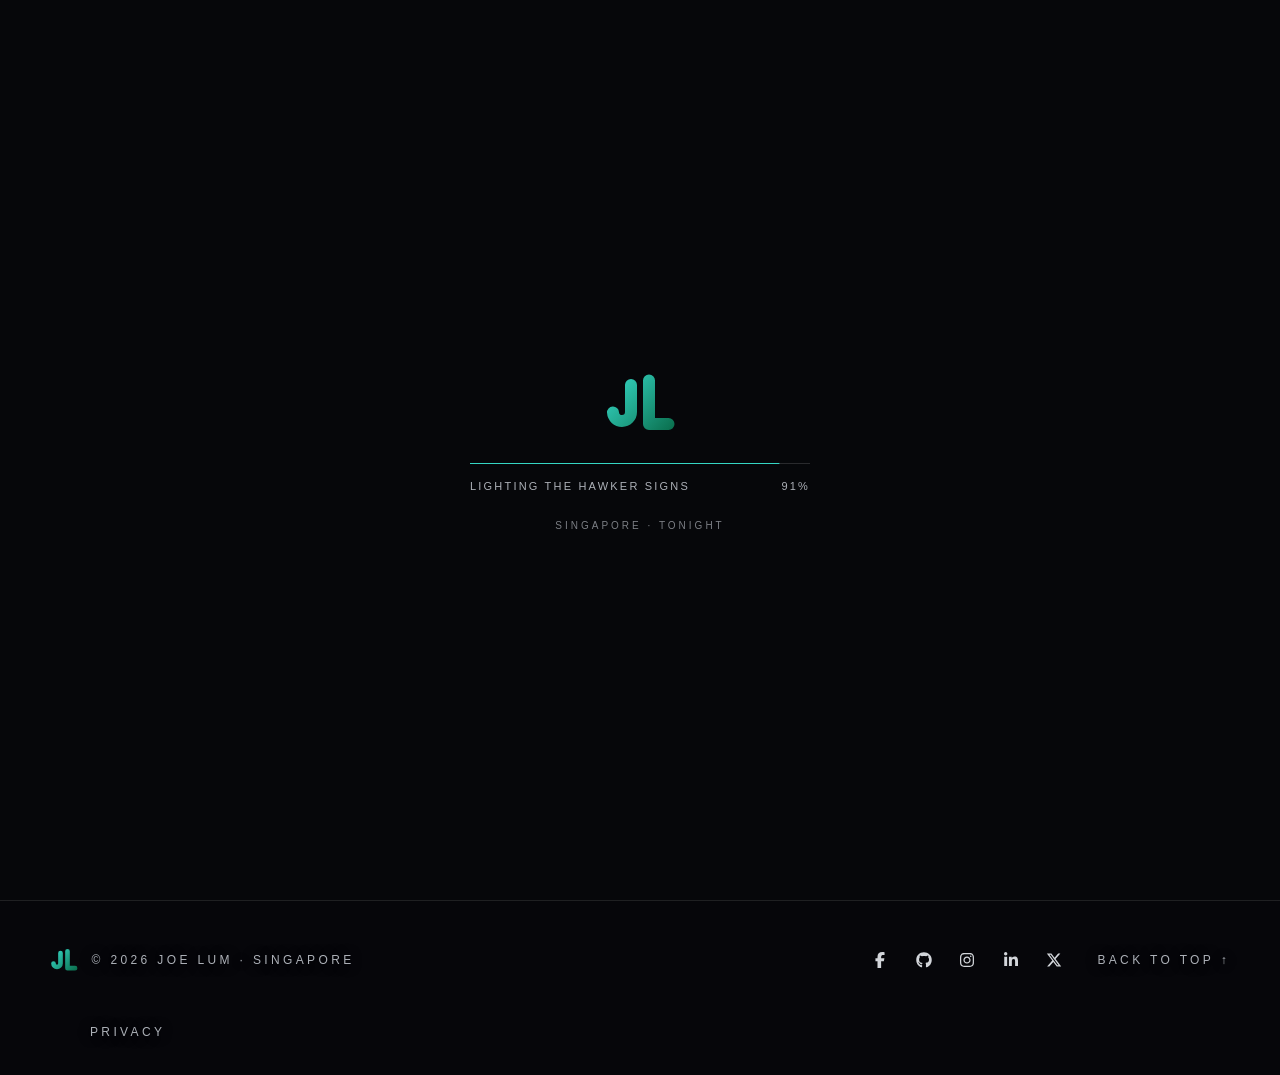
==== commit dc781d14: "Automated update from source repo" ====
--- a/404/index.html
+++ b/404/index.html
@@ -1 +1 @@
-<!DOCTYPE html><html lang="en"><head><meta charSet="utf-8"/><meta name="viewport" content="width=device-width, initial-scale=1"/><link rel="stylesheet" href="/_next/static/chunks/1v-9eg9n2r5tg.css" data-precedence="next"/><link rel="preload" as="script" fetchPriority="low" href="/_next/static/chunks/1pcw6gskne7pf.js"/><script src="/_next/static/chunks/1wnov70f88xjy.js" async=""></script><script src="/_next/static/chunks/092r-mewpaf3q.js" async=""></script><script src="/_next/static/chunks/0c98xzjfks9hq.js" async=""></script><script src="/_next/static/chunks/turbopack-2u1d16houkiyo.js" async=""></script><script src="/_next/static/chunks/30nhyetzpeohx.js" async=""></script><script src="/_next/static/chunks/3g953f41wgiea.js" async=""></script><script src="/_next/static/chunks/31m-2cqp_01fg.js" async=""></script><script src="/_next/static/chunks/2tms1og7sox-8.js" async=""></script><script src="/_next/static/chunks/15rgu_l4-33qj.js" async=""></script><meta name="robots" content="noindex"/><meta name="next-size-adjust" content=""/><title>Joe Lum — Software Developer</title><meta name="description" content="I’m a software developer living in Singapore who loves creating apps that make life easier by automating repetitive tasks and improving everyday experiences."/><meta name="application-name" content="Joe Lum"/><meta name="author" content="Joe Lum"/><meta name="keywords" content="Joe Lum,Software Developer,Singapore,Portfolio"/><meta name="creator" content="Joe Lum"/><link rel="icon" href="/icon.svg?icon.1xjopr1339k_-.svg" sizes="any" type="image/svg+xml"/><script src="/_next/static/chunks/0cz1d0mv5g_q7.js" noModule=""></script></head><body class="T19VSG_variable _8Li5zG_variable -5dOoa_variable EgwAuW_variable"><div hidden=""><!--$--><!--/$--></div><script type="application/ld+json">{"@context":"https://schema.org","@graph":[{"@type":"Person","@id":"https://lumtw.com/#person","name":"Joe Lum","url":"https://lumtw.com/","jobTitle":"Software Developer","description":"I’m a software developer living in Singapore who loves creating apps that make life easier by automating repetitive tasks and improving everyday experiences.","address":{"@type":"PostalAddress","addressCountry":"SG"},"sameAs":["https://facebook.com/lumtwj","https://github.com/lumtwj","https://instagram.com/lumtwj","https://www.linkedin.com/in/joelum","https://x.com/lumtwj"]},{"@type":"WebSite","@id":"https://lumtw.com/#website","url":"https://lumtw.com/","name":"Joe Lum","inLanguage":"en-SG","publisher":{"@id":"https://lumtw.com/#person"}}]}</script><div data-nosnippet="true" aria-hidden="true" style="position:fixed;inset:0;z-index:9999;background:#06070a;display:flex;flex-direction:column;align-items:center;justify-content:center;gap:1.5rem;opacity:1"><svg width="72" height="72" viewBox="0 0 48 48" fill="none" aria-label="Joe Lum" role="img"><defs><linearGradient id="intro-grad" x1="6" y1="6" x2="44" y2="42" gradientUnits="userSpaceOnUse"><stop stop-color="#35d6c4"></stop><stop offset="1" stop-color="#0b7150"></stop></linearGradient></defs><g stroke="url(#intro-grad)" stroke-width="8" stroke-linecap="round" stroke-linejoin="round" fill="none"><path d="M18 12V30a6 6 0 0 1-12 0" pathLength="1" stroke-dashoffset="0" stroke-dasharray="0 1" style="opacity:0"></path><path d="M30 9V38H43" pathLength="1" stroke-dashoffset="0" stroke-dasharray="0 1" style="opacity:0"></path></g></svg><div style="width:min(340px, 70vw)"><div style="height:1px;background:rgba(255,255,255,0.14);position:relative;overflow:hidden"><div style="position:absolute;inset:0;transform-origin:left;background:var(--color-signal)"></div></div><div style="margin-top:0.9rem;display:flex;justify-content:space-between;font-family:var(--font-mono);font-size:11px;letter-spacing:0.2em;text-transform:uppercase;color:var(--fg-subtle)"><span>Warming the void-deck lights</span><span>0<!-- -->%</span></div></div><span style="font-family:var(--font-mono);font-size:10px;letter-spacing:0.3em;text-transform:uppercase;color:var(--fg-subtle);opacity:0.7">Singapore ·<!-- --> <!-- -->tonight</span></div><div aria-hidden="true" style="position:fixed;inset:0;z-index:-1;background:radial-gradient(50% 40% at 72% 20%, #ffbe7873 0%, transparent 55%),linear-gradient(180deg, #46567c 0%, #e6a45f 100%)"></div><header class="glass glass-nav" style="position:fixed;top:0;left:0;right:0;z-index:50;border-bottom:1px solid var(--glass-border)"><div class="shell" style="height:64px;display:flex;align-items:center;justify-content:space-between"><a aria-label="Home" href="/"><svg width="34" height="34" viewBox="0 0 48 48" fill="none" role="img" aria-label="Joe Lum"><defs><linearGradient id="logo-grad" x1="6" y1="6" x2="44" y2="42" gradientUnits="userSpaceOnUse"><stop stop-color="#35d6c4"></stop><stop offset="1" stop-color="#0b7150"></stop></linearGradient></defs><g stroke="url(#logo-grad)" stroke-width="8" stroke-linecap="round" stroke-linejoin="round" fill="none"><path d="M18 12V30a6 6 0 0 1-12 0"></path><path d="M30 9V38H43"></path></g></svg></a><nav style="display:flex;align-items:center;gap:0.25rem" class="nav-desktop"><button type="button" style="position:relative;padding:0.5rem 0.85rem;font-family:var(--font-mono);font-size:11px;letter-spacing:0.12em;text-transform:uppercase;color:var(--fg-muted);transition:color 0.18s ease">Origin</button><button type="button" style="position:relative;padding:0.5rem 0.85rem;font-family:var(--font-mono);font-size:11px;letter-spacing:0.12em;text-transform:uppercase;color:var(--fg-muted);transition:color 0.18s ease">Stack</button><button type="button" style="position:relative;padding:0.5rem 0.85rem;font-family:var(--font-mono);font-size:11px;letter-spacing:0.12em;text-transform:uppercase;color:var(--fg-muted);transition:color 0.18s ease">Work</button><button type="button" style="position:relative;padding:0.5rem 0.85rem;font-family:var(--font-mono);font-size:11px;letter-spacing:0.12em;text-transform:uppercase;color:var(--fg-muted);transition:color 0.18s ease">Contact</button></nav><button type="button" class="nav-mobile-toggle" aria-label="Open menu" aria-expanded="false" aria-controls="nav-mobile-menu" style="display:none;color:var(--fg);padding:8px"><svg stroke="currentColor" fill="none" stroke-width="2" viewBox="0 0 24 24" stroke-linecap="round" stroke-linejoin="round" height="20" width="20" xmlns="http://www.w3.org/2000/svg"><line x1="4" x2="20" y1="12" y2="12"></line><line x1="4" x2="20" y1="6" y2="6"></line><line x1="4" x2="20" y1="18" y2="18"></line></svg></button></div></header><main><div class="subpage"><div class="shell" style="text-align:center;display:flex;flex-direction:column;align-items:center;gap:1.5rem;padding-top:6rem"><h1 class="display" style="font-size:clamp(4rem, 18vw, 9rem)">404</h1><p style="color:var(--fg-muted)">This page slipped down a void deck. It could not be found.</p><a class="cta-round" href="/"><span class="ring" aria-hidden="true">↑</span>Back home</a></div></div><!--$--><!--/$--></main><footer class="glass glass-footer" style="position:relative;border-top:1px solid var(--border)"><div class="shell" style="padding:2.5rem 0;display:flex;flex-wrap:wrap;align-items:center;justify-content:space-between;gap:1.5rem"><div style="display:flex;align-items:center;gap:0.85rem"><svg width="28" height="28" viewBox="0 0 48 48" fill="none" role="img" aria-label="Joe Lum"><defs><linearGradient id="logo-grad" x1="6" y1="6" x2="44" y2="42" gradientUnits="userSpaceOnUse"><stop stop-color="#35d6c4"></stop><stop offset="1" stop-color="#0b7150"></stop></linearGradient></defs><g stroke="url(#logo-grad)" stroke-width="8" stroke-linecap="round" stroke-linejoin="round" fill="none"><path d="M18 12V30a6 6 0 0 1-12 0"></path><path d="M30 9V38H43"></path></g></svg><span class="eyebrow">© <!-- -->2026<!-- --> Joe Lum · Singapore</span></div><div style="display:flex;align-items:center;gap:1.5rem"><div style="display:flex;gap:0.35rem"><a href="https://facebook.com/lumtwj" target="_blank" rel="noopener noreferrer" aria-label="Facebook" class="social-btn" style="display:grid;place-items:center;width:38px;height:38px;border-radius:999px;color:var(--fg-muted);transition:color 0.18s ease, background 0.18s ease"><svg stroke="currentColor" fill="currentColor" stroke-width="0" viewBox="0 0 320 512" height="1em" width="1em" xmlns="http://www.w3.org/2000/svg"><path d="M80 299.3V512H196V299.3h86.5l18-97.8H196V166.9c0-51.7 20.3-71.5 72.7-71.5c16.3 0 29.4 .4 37 1.2V7.9C291.4 4 256.4 0 236.2 0C129.3 0 80 50.5 80 159.4v42.1H14v97.8H80z"></path></svg></a><a href="https://github.com/lumtwj" target="_blank" rel="noopener noreferrer" aria-label="GitHub" class="social-btn" style="display:grid;place-items:center;width:38px;height:38px;border-radius:999px;color:var(--fg-muted);transition:color 0.18s ease, background 0.18s ease"><svg stroke="currentColor" fill="currentColor" stroke-width="0" viewBox="0 0 496 512" height="1em" width="1em" xmlns="http://www.w3.org/2000/svg"><path d="M165.9 397.4c0 2-2.3 3.6-5.2 3.6-3.3.3-5.6-1.3-5.6-3.6 0-2 2.3-3.6 5.2-3.6 3-.3 5.6 1.3 5.6 3.6zm-31.1-4.5c-.7 2 1.3 4.3 4.3 4.9 2.6 1 5.6 0 6.2-2s-1.3-4.3-4.3-5.2c-2.6-.7-5.5.3-6.2 2.3zm44.2-1.7c-2.9.7-4.9 2.6-4.6 4.9.3 2 2.9 3.3 5.9 2.6 2.9-.7 4.9-2.6 4.6-4.6-.3-1.9-3-3.2-5.9-2.9zM244.8 8C106.1 8 0 113.3 0 252c0 110.9 69.8 205.8 169.5 239.2 12.8 2.3 17.3-5.6 17.3-12.1 0-6.2-.3-40.4-.3-61.4 0 0-70 15-84.7-29.8 0 0-11.4-29.1-27.8-36.6 0 0-22.9-15.7 1.6-15.4 0 0 24.9 2 38.6 25.8 21.9 38.6 58.6 27.5 72.9 20.9 2.3-16 8.8-27.1 16-33.7-55.9-6.2-112.3-14.3-112.3-110.5 0-27.5 7.6-41.3 23.6-58.9-2.6-6.5-11.1-33.3 2.6-67.9 20.9-6.5 69 27 69 27 20-5.6 41.5-8.5 62.8-8.5s42.8 2.9 62.8 8.5c0 0 48.1-33.6 69-27 13.7 34.7 5.2 61.4 2.6 67.9 16 17.7 25.8 31.5 25.8 58.9 0 96.5-58.9 104.2-114.8 110.5 9.2 7.9 17 22.9 17 46.4 0 33.7-.3 75.4-.3 83.6 0 6.5 4.6 14.4 17.3 12.1C428.2 457.8 496 362.9 496 252 496 113.3 383.5 8 244.8 8zM97.2 352.9c-1.3 1-1 3.3.7 5.2 1.6 1.6 3.9 2.3 5.2 1 1.3-1 1-3.3-.7-5.2-1.6-1.6-3.9-2.3-5.2-1zm-10.8-8.1c-.7 1.3.3 2.9 2.3 3.9 1.6 1 3.6.7 4.3-.7.7-1.3-.3-2.9-2.3-3.9-2-.6-3.6-.3-4.3.7zm32.4 35.6c-1.6 1.3-1 4.3 1.3 6.2 2.3 2.3 5.2 2.6 6.5 1 1.3-1.3.7-4.3-1.3-6.2-2.2-2.3-5.2-2.6-6.5-1zm-11.4-14.7c-1.6 1-1.6 3.6 0 5.9 1.6 2.3 4.3 3.3 5.6 2.3 1.6-1.3 1.6-3.9 0-6.2-1.4-2.3-4-3.3-5.6-2z"></path></svg></a><a href="https://instagram.com/lumtwj" target="_blank" rel="noopener noreferrer" aria-label="Instagram" class="social-btn" style="display:grid;place-items:center;width:38px;height:38px;border-radius:999px;color:var(--fg-muted);transition:color 0.18s ease, background 0.18s ease"><svg stroke="currentColor" fill="currentColor" stroke-width="0" viewBox="0 0 448 512" height="1em" width="1em" xmlns="http://www.w3.org/2000/svg"><path d="M224.1 141c-63.6 0-114.9 51.3-114.9 114.9s51.3 114.9 114.9 114.9S339 319.5 339 255.9 287.7 141 224.1 141zm0 189.6c-41.1 0-74.7-33.5-74.7-74.7s33.5-74.7 74.7-74.7 74.7 33.5 74.7 74.7-33.6 74.7-74.7 74.7zm146.4-194.3c0 14.9-12 26.8-26.8 26.8-14.9 0-26.8-12-26.8-26.8s12-26.8 26.8-26.8 26.8 12 26.8 26.8zm76.1 27.2c-1.7-35.9-9.9-67.7-36.2-93.9-26.2-26.2-58-34.4-93.9-36.2-37-2.1-147.9-2.1-184.9 0-35.8 1.7-67.6 9.9-93.9 36.1s-34.4 58-36.2 93.9c-2.1 37-2.1 147.9 0 184.9 1.7 35.9 9.9 67.7 36.2 93.9s58 34.4 93.9 36.2c37 2.1 147.9 2.1 184.9 0 35.9-1.7 67.7-9.9 93.9-36.2 26.2-26.2 34.4-58 36.2-93.9 2.1-37 2.1-147.8 0-184.8zM398.8 388c-7.8 19.6-22.9 34.7-42.6 42.6-29.5 11.7-99.5 9-132.1 9s-102.7 2.6-132.1-9c-19.6-7.8-34.7-22.9-42.6-42.6-11.7-29.5-9-99.5-9-132.1s-2.6-102.7 9-132.1c7.8-19.6 22.9-34.7 42.6-42.6 29.5-11.7 99.5-9 132.1-9s102.7-2.6 132.1 9c19.6 7.8 34.7 22.9 42.6 42.6 11.7 29.5 9 99.5 9 132.1s2.7 102.7-9 132.1z"></path></svg></a><a href="https://www.linkedin.com/in/joelum" target="_blank" rel="noopener noreferrer" aria-label="LinkedIn" class="social-btn" style="display:grid;place-items:center;width:38px;height:38px;border-radius:999px;color:var(--fg-muted);transition:color 0.18s ease, background 0.18s ease"><svg stroke="currentColor" fill="currentColor" stroke-width="0" viewBox="0 0 448 512" height="1em" width="1em" xmlns="http://www.w3.org/2000/svg"><path d="M100.28 448H7.4V148.9h92.88zM53.79 108.1C24.09 108.1 0 83.5 0 53.8a53.79 53.79 0 0 1 107.58 0c0 29.7-24.1 54.3-53.79 54.3zM447.9 448h-92.68V302.4c0-34.7-.7-79.2-48.29-79.2-48.29 0-55.69 37.7-55.69 76.7V448h-92.78V148.9h89.08v40.8h1.3c12.4-23.5 42.69-48.3 87.88-48.3 94 0 111.28 61.9 111.28 142.3V448z"></path></svg></a><a href="https://x.com/lumtwj" target="_blank" rel="noopener noreferrer" aria-label="X" class="social-btn" style="display:grid;place-items:center;width:38px;height:38px;border-radius:999px;color:var(--fg-muted);transition:color 0.18s ease, background 0.18s ease"><svg stroke="currentColor" fill="currentColor" stroke-width="0" viewBox="0 0 512 512" height="1em" width="1em" xmlns="http://www.w3.org/2000/svg"><path d="M389.2 48h70.6L305.6 224.2 487 464H345L233.7 318.6 106.5 464H35.8L200.7 275.5 26.8 48H172.4L272.9 180.9 389.2 48zM364.4 421.8h39.1L151.1 88h-42L364.4 421.8z"></path></svg></a></div><button class="eyebrow" style="display:inline-flex;align-items:center;gap:0.5rem">Back to top ↑</button></div></div><div class="shell" style="padding-bottom:2rem"><a class="eyebrow" style="color:var(--fg-subtle)" href="/privacy/">Privacy</a></div></footer><script id="_R_">(globalThis["TURBOPACK"] || (globalThis["TURBOPACK"] = [])).push({"otherChunks":["static/chunks/1pcw6gskne7pf.js","static/chunks/1wnov70f88xjy.js","static/chunks/092r-mewpaf3q.js","static/chunks/0c98xzjfks9hq.js"],"runtimeModuleIds":[94553]});</script><script src="/_next/static/chunks/1pcw6gskne7pf.js" async=""></script><script>(self.__next_f=self.__next_f||[]).push([0])</script><script>self.__next_f.push([1,"1:\"$Sreact.fragment\"\n2:\"/_next/static/chunks/30nhyetzpeohx.js\"\n3:\"/_next/static/chunks/3g953f41wgiea.js\"\n4:\"/_next/static/chunks/31m-2cqp_01fg.js\"\n5:\"/_next/static/chunks/2tms1og7sox-8.js\"\n6:\"/_next/static/chunks/15rgu_l4-33qj.js\"\n7:I[92428,[\"$2\",\"$3\",\"$4\",\"$5\",\"$6\"],\"default\"]\n8:I[52157,[\"$2\",\"$3\",\"$4\",\"$5\",\"$6\"],\"PreloadChunks\"]\na:I[84352,[\"$2\",\"$3\",\"$4\",\"$5\",\"$6\"],\"default\"]\nb:I[51572,[\"$2\",\"$3\",\"$4\",\"$5\",\"$6\"],\"default\"]\nc:I[39756,[\"$2\",\"$3\",\"$4\",\"$5\",\"$6\"],\"default\"]\nd:I[37457,[\"$2\",\"$3\",\"$4\",\"$5\",\"$6\"],\"default\"]\ne:I[22016,[\"$2\",\"$3\",\"$4\",\"$5\",\"$6\"],\"\"]\nf:I[17656,[\"$2\",\"$3\",\"$4\",\"$5\",\"$6\"],\"default\"]\n13:I[97367,[\"$2\",\"$3\",\"$4\",\"$5\",\"$6\"],\"OutletBoundary\"]\n14:\"$Sreact.suspense\"\n16:\"ViewportBoundary\"\n17:I[97367,[\"$2\",\"$3\",\"$4\",\"$5\",\"$6\"],\"$16\"]\n19:\"MetadataBoundary\"\n1a:I[97367,[\"$2\",\"$3\",\"$4\",\"$5\",\"$6\"],\"$19\"]\n1c:I[68027,[\"$2\",\"$3\",\"$4\",\"$5\",\"$6\"],\"default\",1]\n:HL[\"/_next/static/chunks/1v-9eg9n2r5tg.css\",\"style\"]\n11:X\n12:[[\"children\",{\"s\":\"__PAGE__\",\"h\":512,\"d\":{\"r\":[\"$\",\"$1\",\"c\",{\"children\":[[\"$\",\"div\",null,{\"className\":\"subpage\",\"children\":[\"$\",\"div\",null,{\"className\":\"shell\",\"style\":{\"textAlign\":\"center\",\"display\":\"flex\",\"flexDirection\":\"column\",\"alignItems\":\"center\",\"gap\":\"1.5rem\",\"paddingTop\":\"6rem\"},\"children\":[[\"$\",\"h1\",null,{\"className\":\"display\",\"style\":{\"fontSize\":\"clamp(4rem, 18vw, 9rem)\"},\"children\":\"404\"}],[\"$\",\"p\",null,{\"style\":{\"color\":\"var(--fg-muted)\"},\"children\":\"This page slipped down a void deck. It could not be found.\"}],[\"$\",\"$Le\",null,{\"href\":\"/\",\"className\":\"cta-round\",\"children\":[[\"$\",\"span\",null,{\"className\":\"ring\",\"aria-hidden\":true,\"children\":\"↑\"}],\"Back home\"]}]]}]}],null,[\"$\",\"$L13\",null,{\"children\":[\"$\",\"$14\",null,{\"name\":\"Next.MetadataOutlet\",\"children\":\"$@15\"}]}]]}],\"p\":false,\"v\":null}}]]\n10:[[\"children\",{\"s\":\"/_not-found\",\"h\":512,\"d\":{\"r\":[\"$\",\"$1\",\"c\",{\"children\":[null,[\"$\",\"$Lc\",null,{\"parallelRouterKey\":\"children\",\"error\":\"$undefined\",\"errorStyles\":\"$undefined\",\"errorScripts\":\"$undefined\",\"template\":[\"$\",\"$Ld\",null,{}],\"templateStyles\":\"$undefined\",\"templateScripts\":\"$undefined\",\"notFound\":\"$undefined\",\"forbidden\":\"$undefined\",\"unauthorized\":\"$undefined\"}]]}],\"p\":false,\"v\":\"$11\"},\"c\":\"$Q12\"}]]\n"])</script><script>self.__next_f.push([1,"0:{\"P\":null,\"c\":[\"\",\"_not-found\",\"\"],\"q\":\"\",\"i\":false,\"t\":{\"t\":{\"s\":\"\",\"h\":528,\"d\":{\"r\":[\"$\",\"$1\",\"c\",{\"children\":[[[\"$\",\"link\",\"0\",{\"rel\":\"stylesheet\",\"href\":\"/_next/static/chunks/1v-9eg9n2r5tg.css\",\"precedence\":\"next\",\"crossOrigin\":\"$undefined\",\"nonce\":\"$undefined\"}],[\"$\",\"script\",\"script-0\",{\"src\":\"/_next/static/chunks/30nhyetzpeohx.js\",\"async\":true,\"nonce\":\"$undefined\"}],[\"$\",\"script\",\"script-1\",{\"src\":\"/_next/static/chunks/3g953f41wgiea.js\",\"async\":true,\"nonce\":\"$undefined\"}],[\"$\",\"script\",\"script-2\",{\"src\":\"/_next/static/chunks/31m-2cqp_01fg.js\",\"async\":true,\"nonce\":\"$undefined\"}],[\"$\",\"script\",\"script-3\",{\"src\":\"/_next/static/chunks/2tms1og7sox-8.js\",\"async\":true,\"nonce\":\"$undefined\"}],[\"$\",\"script\",\"script-4\",{\"src\":\"/_next/static/chunks/15rgu_l4-33qj.js\",\"async\":true,\"nonce\":\"$undefined\"}]],[\"$\",\"html\",null,{\"lang\":\"en\",\"suppressHydrationWarning\":true,\"children\":[\"$\",\"body\",null,{\"className\":\"T19VSG_variable _8Li5zG_variable -5dOoa_variable EgwAuW_variable\",\"children\":[[\"$\",\"script\",null,{\"type\":\"application/ld+json\",\"dangerouslySetInnerHTML\":{\"__html\":\"{\\\"@context\\\":\\\"https://schema.org\\\",\\\"@graph\\\":[{\\\"@type\\\":\\\"Person\\\",\\\"@id\\\":\\\"https://lumtw.com/#person\\\",\\\"name\\\":\\\"Joe Lum\\\",\\\"url\\\":\\\"https://lumtw.com/\\\",\\\"jobTitle\\\":\\\"Software Developer\\\",\\\"description\\\":\\\"I’m a software developer living in Singapore who loves creating apps that make life easier by automating repetitive tasks and improving everyday experiences.\\\",\\\"address\\\":{\\\"@type\\\":\\\"PostalAddress\\\",\\\"addressCountry\\\":\\\"SG\\\"},\\\"sameAs\\\":[\\\"https://facebook.com/lumtwj\\\",\\\"https://github.com/lumtwj\\\",\\\"https://instagram.com/lumtwj\\\",\\\"https://www.linkedin.com/in/joelum\\\",\\\"https://x.com/lumtwj\\\"]},{\\\"@type\\\":\\\"WebSite\\\",\\\"@id\\\":\\\"https://lumtw.com/#website\\\",\\\"url\\\":\\\"https://lumtw.com/\\\",\\\"name\\\":\\\"Joe Lum\\\",\\\"inLanguage\\\":\\\"en-SG\\\",\\\"publisher\\\":{\\\"@id\\\":\\\"https://lumtw.com/#person\\\"}}]}\"}}],[\"$\",\"$L7\",null,{}],[[\"$\",\"$L8\",null,{\"moduleIds\":[\"3732923020766141726\"]}],\"$L9\"],[\"$\",\"$La\",null,{\"children\":[[\"$\",\"$Lb\",null,{}],[\"$\",\"main\",null,{\"children\":[\"$\",\"$Lc\",null,{\"parallelRouterKey\":\"children\",\"error\":\"$undefined\",\"errorStyles\":\"$undefined\",\"errorScripts\":\"$undefined\",\"template\":[\"$\",\"$Ld\",null,{}],\"templateStyles\":\"$undefined\",\"templateScripts\":\"$undefined\",\"notFound\":[[\"$\",\"div\",null,{\"className\":\"subpage\",\"children\":[\"$\",\"div\",null,{\"className\":\"shell\",\"style\":{\"textAlign\":\"center\",\"display\":\"flex\",\"flexDirection\":\"column\",\"alignItems\":\"center\",\"gap\":\"1.5rem\",\"paddingTop\":\"6rem\"},\"children\":[[\"$\",\"h1\",null,{\"className\":\"display\",\"style\":{\"fontSize\":\"clamp(4rem, 18vw, 9rem)\"},\"children\":\"404\"}],[\"$\",\"p\",null,{\"style\":{\"color\":\"var(--fg-muted)\"},\"children\":\"This page slipped down a void deck. It could not be found.\"}],[\"$\",\"$Le\",null,{\"href\":\"/\",\"className\":\"cta-round\",\"children\":[[\"$\",\"span\",null,{\"className\":\"ring\",\"aria-hidden\":true,\"children\":\"↑\"}],\"Back home\"]}]]}]}],[]],\"forbidden\":\"$undefined\",\"unauthorized\":\"$undefined\"}]}],[\"$\",\"$Lf\",null,{}]]}]]}]}]]}],\"p\":false,\"v\":null},\"c\":\"$Q10\"},\"h\":{\"r\":[\"$\",\"$1\",\"h\",{\"children\":[[\"$\",\"meta\",null,{\"name\":\"robots\",\"content\":\"noindex\"}],[\"$\",\"$L17\",null,{\"children\":\"$L18\"}],[\"$\",\"$L1a\",null,{\"children\":[[\"$\",\"div\",null,{\"hidden\":true,\"children\":[\"$\",\"$14\",null,{\"name\":\"Next.Metadata\",\"children\":\"$L1b\"}]}],null]}],[\"$\",\"meta\",null,{\"name\":\"next-size-adjust\",\"content\":\"\"}]]}],\"p\":false,\"v\":null}},\"m\":\"$undefined\",\"G\":[\"$1c\",[[\"$\",\"link\",\"0\",{\"rel\":\"stylesheet\",\"href\":\"/_next/static/chunks/1v-9eg9n2r5tg.css\",\"precedence\":\"next\",\"crossOrigin\":\"$undefined\",\"nonce\":\"$undefined\"}]]],\"S\":true,\"r\":\"$undefined\",\"s\":\"$undefined\",\"a\":\"$undefined\",\"l\":\"$undefined\",\"p\":\"$undefined\",\"d\":\"$undefined\",\"b\":\"ouqS_Dzsaxc-sR4TpKjVG\"}\n"])</script><script>self.__next_f.push([1,"1d:I[88727,[\"$2\",\"$3\",\"$4\",\"$5\",\"$6\"],\"default\"]\n11:C\n9:[\"$\",\"$L1d\",null,{}]\n"])</script><script>self.__next_f.push([1,"18:[[\"$\",\"meta\",\"0\",{\"charSet\":\"utf-8\"}],[\"$\",\"meta\",\"1\",{\"name\":\"viewport\",\"content\":\"width=device-width, initial-scale=1\"}]]\n"])</script><script>self.__next_f.push([1,"1e:I[27201,[\"$2\",\"$3\",\"$4\",\"$5\",\"$6\"],\"IconMark\"]\n15:null\n1b:[[\"$\",\"title\",\"0\",{\"children\":\"Joe Lum — Software Developer\"}],[\"$\",\"meta\",\"1\",{\"name\":\"description\",\"content\":\"I’m a software developer living in Singapore who loves creating apps that make life easier by automating repetitive tasks and improving everyday experiences.\"}],[\"$\",\"meta\",\"2\",{\"name\":\"application-name\",\"content\":\"Joe Lum\"}],[\"$\",\"meta\",\"3\",{\"name\":\"author\",\"content\":\"Joe Lum\"}],[\"$\",\"meta\",\"4\",{\"name\":\"keywords\",\"content\":\"Joe Lum,Software Developer,Singapore,Portfolio\"}],[\"$\",\"meta\",\"5\",{\"name\":\"creator\",\"content\":\"Joe Lum\"}],[\"$\",\"link\",\"6\",{\"rel\":\"icon\",\"href\":\"/icon.svg?icon.1xjopr1339k_-.svg\",\"sizes\":\"any\",\"type\":\"image/svg+xml\"}],[\"$\",\"$L1e\",\"7\",{}]]\n"])</script></body></html>+<!DOCTYPE html><html lang="en"><head><meta charSet="utf-8"/><meta name="viewport" content="width=device-width, initial-scale=1"/><link rel="stylesheet" href="/_next/static/chunks/1v-9eg9n2r5tg.css" data-precedence="next"/><link rel="preload" as="script" fetchPriority="low" href="/_next/static/chunks/1pcw6gskne7pf.js"/><script src="/_next/static/chunks/1wnov70f88xjy.js" async=""></script><script src="/_next/static/chunks/092r-mewpaf3q.js" async=""></script><script src="/_next/static/chunks/0c98xzjfks9hq.js" async=""></script><script src="/_next/static/chunks/turbopack-2u1d16houkiyo.js" async=""></script><script src="/_next/static/chunks/30nhyetzpeohx.js" async=""></script><script src="/_next/static/chunks/0ltbm3uc36fsd.js" async=""></script><script src="/_next/static/chunks/31m-2cqp_01fg.js" async=""></script><script src="/_next/static/chunks/2tms1og7sox-8.js" async=""></script><script src="/_next/static/chunks/15rgu_l4-33qj.js" async=""></script><meta name="robots" content="noindex"/><meta name="next-size-adjust" content=""/><title>Joe Lum — Software Developer</title><meta name="description" content="I’m a software developer living in Singapore who loves creating apps that make life easier by automating repetitive tasks and improving everyday experiences."/><meta name="application-name" content="Joe Lum"/><meta name="author" content="Joe Lum"/><meta name="keywords" content="Joe Lum,Software Developer,Singapore,Portfolio"/><meta name="creator" content="Joe Lum"/><link rel="icon" href="/icon.svg?icon.1xjopr1339k_-.svg" sizes="any" type="image/svg+xml"/><script src="/_next/static/chunks/0cz1d0mv5g_q7.js" noModule=""></script></head><body class="T19VSG_variable _8Li5zG_variable -5dOoa_variable EgwAuW_variable"><div hidden=""><!--$--><!--/$--></div><script type="application/ld+json">{"@context":"https://schema.org","@graph":[{"@type":"Person","@id":"https://lumtw.com/#person","name":"Joe Lum","url":"https://lumtw.com/","jobTitle":"Software Developer","description":"I’m a software developer living in Singapore who loves creating apps that make life easier by automating repetitive tasks and improving everyday experiences.","address":{"@type":"PostalAddress","addressCountry":"SG"},"sameAs":["https://facebook.com/lumtwj","https://github.com/lumtwj","https://instagram.com/lumtwj","https://www.linkedin.com/in/joelum","https://x.com/lumtwj"]},{"@type":"WebSite","@id":"https://lumtw.com/#website","url":"https://lumtw.com/","name":"Joe Lum","inLanguage":"en-SG","publisher":{"@id":"https://lumtw.com/#person"}}]}</script><div data-nosnippet="true" aria-hidden="true" style="position:fixed;inset:0;z-index:9999;background:#06070a;display:flex;flex-direction:column;align-items:center;justify-content:center;gap:1.5rem;opacity:1"><svg width="72" height="72" viewBox="0 0 48 48" fill="none" aria-label="Joe Lum" role="img"><defs><linearGradient id="intro-grad" x1="6" y1="6" x2="44" y2="42" gradientUnits="userSpaceOnUse"><stop stop-color="#35d6c4"></stop><stop offset="1" stop-color="#0b7150"></stop></linearGradient></defs><g stroke="url(#intro-grad)" stroke-width="8" stroke-linecap="round" stroke-linejoin="round" fill="none"><path d="M18 12V30a6 6 0 0 1-12 0" pathLength="1" stroke-dashoffset="0" stroke-dasharray="0 1" style="opacity:0"></path><path d="M30 9V38H43" pathLength="1" stroke-dashoffset="0" stroke-dasharray="0 1" style="opacity:0"></path></g></svg><div style="width:min(340px, 70vw)"><div style="height:1px;background:rgba(255,255,255,0.14);position:relative;overflow:hidden"><div style="position:absolute;inset:0;transform-origin:left;background:var(--color-signal)"></div></div><div style="margin-top:0.9rem;display:flex;justify-content:space-between;font-family:var(--font-mono);font-size:11px;letter-spacing:0.2em;text-transform:uppercase;color:var(--fg-subtle)"><span>Warming the void-deck lights</span><span>0<!-- -->%</span></div></div><span style="font-family:var(--font-mono);font-size:10px;letter-spacing:0.3em;text-transform:uppercase;color:var(--fg-subtle);opacity:0.7">Singapore ·<!-- --> <!-- -->tonight</span></div><div aria-hidden="true" style="position:fixed;inset:0;z-index:-1;background:radial-gradient(50% 40% at 72% 20%, #ffbe7873 0%, transparent 55%),linear-gradient(180deg, #46567c 0%, #e6a45f 100%)"></div><header class="glass glass-nav" style="position:fixed;top:0;left:0;right:0;z-index:50;border-bottom:1px solid var(--glass-border)"><div class="shell" style="height:64px;display:flex;align-items:center;justify-content:space-between"><a aria-label="Home" href="/"><svg width="34" height="34" viewBox="0 0 48 48" fill="none" role="img" aria-label="Joe Lum"><defs><linearGradient id="logo-grad" x1="6" y1="6" x2="44" y2="42" gradientUnits="userSpaceOnUse"><stop stop-color="#35d6c4"></stop><stop offset="1" stop-color="#0b7150"></stop></linearGradient></defs><g stroke="url(#logo-grad)" stroke-width="8" stroke-linecap="round" stroke-linejoin="round" fill="none"><path d="M18 12V30a6 6 0 0 1-12 0"></path><path d="M30 9V38H43"></path></g></svg></a><nav style="display:flex;align-items:center;gap:0.25rem" class="nav-desktop"><button type="button" style="position:relative;padding:0.5rem 0.85rem;font-family:var(--font-mono);font-size:11px;letter-spacing:0.12em;text-transform:uppercase;color:var(--fg-muted);transition:color 0.18s ease">Origin</button><button type="button" style="position:relative;padding:0.5rem 0.85rem;font-family:var(--font-mono);font-size:11px;letter-spacing:0.12em;text-transform:uppercase;color:var(--fg-muted);transition:color 0.18s ease">Stack</button><button type="button" style="position:relative;padding:0.5rem 0.85rem;font-family:var(--font-mono);font-size:11px;letter-spacing:0.12em;text-transform:uppercase;color:var(--fg-muted);transition:color 0.18s ease">Work</button><button type="button" style="position:relative;padding:0.5rem 0.85rem;font-family:var(--font-mono);font-size:11px;letter-spacing:0.12em;text-transform:uppercase;color:var(--fg-muted);transition:color 0.18s ease">Contact</button></nav><button type="button" class="nav-mobile-toggle" aria-label="Open menu" aria-expanded="false" aria-controls="nav-mobile-menu" style="display:none;color:var(--fg);padding:8px"><svg stroke="currentColor" fill="none" stroke-width="2" viewBox="0 0 24 24" stroke-linecap="round" stroke-linejoin="round" height="20" width="20" xmlns="http://www.w3.org/2000/svg"><line x1="4" x2="20" y1="12" y2="12"></line><line x1="4" x2="20" y1="6" y2="6"></line><line x1="4" x2="20" y1="18" y2="18"></line></svg></button></div></header><main><div class="subpage"><div class="shell" style="text-align:center;display:flex;flex-direction:column;align-items:center;gap:1.5rem;padding-top:6rem"><h1 class="display" style="font-size:clamp(4rem, 18vw, 9rem)">404</h1><p style="color:var(--fg-muted)">This page slipped down a void deck. It could not be found.</p><a class="cta-round" href="/"><span class="ring" aria-hidden="true">↑</span>Back home</a></div></div><!--$--><!--/$--></main><footer class="glass glass-footer" style="position:relative;border-top:1px solid var(--border)"><div class="shell" style="padding:2.5rem 0;display:flex;flex-wrap:wrap;align-items:center;justify-content:space-between;gap:1.5rem"><div style="display:flex;align-items:center;gap:0.85rem"><svg width="28" height="28" viewBox="0 0 48 48" fill="none" role="img" aria-label="Joe Lum"><defs><linearGradient id="logo-grad" x1="6" y1="6" x2="44" y2="42" gradientUnits="userSpaceOnUse"><stop stop-color="#35d6c4"></stop><stop offset="1" stop-color="#0b7150"></stop></linearGradient></defs><g stroke="url(#logo-grad)" stroke-width="8" stroke-linecap="round" stroke-linejoin="round" fill="none"><path d="M18 12V30a6 6 0 0 1-12 0"></path><path d="M30 9V38H43"></path></g></svg><span class="eyebrow">© <!-- -->2026<!-- --> Joe Lum · Singapore</span></div><div style="display:flex;align-items:center;gap:1.5rem"><div style="display:flex;gap:0.35rem"><a href="https://facebook.com/lumtwj" target="_blank" rel="noopener noreferrer" aria-label="Facebook" class="social-btn" style="display:grid;place-items:center;width:38px;height:38px;border-radius:999px;color:var(--fg-muted);transition:color 0.18s ease, background 0.18s ease"><svg stroke="currentColor" fill="currentColor" stroke-width="0" viewBox="0 0 320 512" height="1em" width="1em" xmlns="http://www.w3.org/2000/svg"><path d="M80 299.3V512H196V299.3h86.5l18-97.8H196V166.9c0-51.7 20.3-71.5 72.7-71.5c16.3 0 29.4 .4 37 1.2V7.9C291.4 4 256.4 0 236.2 0C129.3 0 80 50.5 80 159.4v42.1H14v97.8H80z"></path></svg></a><a href="https://github.com/lumtwj" target="_blank" rel="noopener noreferrer" aria-label="GitHub" class="social-btn" style="display:grid;place-items:center;width:38px;height:38px;border-radius:999px;color:var(--fg-muted);transition:color 0.18s ease, background 0.18s ease"><svg stroke="currentColor" fill="currentColor" stroke-width="0" viewBox="0 0 496 512" height="1em" width="1em" xmlns="http://www.w3.org/2000/svg"><path d="M165.9 397.4c0 2-2.3 3.6-5.2 3.6-3.3.3-5.6-1.3-5.6-3.6 0-2 2.3-3.6 5.2-3.6 3-.3 5.6 1.3 5.6 3.6zm-31.1-4.5c-.7 2 1.3 4.3 4.3 4.9 2.6 1 5.6 0 6.2-2s-1.3-4.3-4.3-5.2c-2.6-.7-5.5.3-6.2 2.3zm44.2-1.7c-2.9.7-4.9 2.6-4.6 4.9.3 2 2.9 3.3 5.9 2.6 2.9-.7 4.9-2.6 4.6-4.6-.3-1.9-3-3.2-5.9-2.9zM244.8 8C106.1 8 0 113.3 0 252c0 110.9 69.8 205.8 169.5 239.2 12.8 2.3 17.3-5.6 17.3-12.1 0-6.2-.3-40.4-.3-61.4 0 0-70 15-84.7-29.8 0 0-11.4-29.1-27.8-36.6 0 0-22.9-15.7 1.6-15.4 0 0 24.9 2 38.6 25.8 21.9 38.6 58.6 27.5 72.9 20.9 2.3-16 8.8-27.1 16-33.7-55.9-6.2-112.3-14.3-112.3-110.5 0-27.5 7.6-41.3 23.6-58.9-2.6-6.5-11.1-33.3 2.6-67.9 20.9-6.5 69 27 69 27 20-5.6 41.5-8.5 62.8-8.5s42.8 2.9 62.8 8.5c0 0 48.1-33.6 69-27 13.7 34.7 5.2 61.4 2.6 67.9 16 17.7 25.8 31.5 25.8 58.9 0 96.5-58.9 104.2-114.8 110.5 9.2 7.9 17 22.9 17 46.4 0 33.7-.3 75.4-.3 83.6 0 6.5 4.6 14.4 17.3 12.1C428.2 457.8 496 362.9 496 252 496 113.3 383.5 8 244.8 8zM97.2 352.9c-1.3 1-1 3.3.7 5.2 1.6 1.6 3.9 2.3 5.2 1 1.3-1 1-3.3-.7-5.2-1.6-1.6-3.9-2.3-5.2-1zm-10.8-8.1c-.7 1.3.3 2.9 2.3 3.9 1.6 1 3.6.7 4.3-.7.7-1.3-.3-2.9-2.3-3.9-2-.6-3.6-.3-4.3.7zm32.4 35.6c-1.6 1.3-1 4.3 1.3 6.2 2.3 2.3 5.2 2.6 6.5 1 1.3-1.3.7-4.3-1.3-6.2-2.2-2.3-5.2-2.6-6.5-1zm-11.4-14.7c-1.6 1-1.6 3.6 0 5.9 1.6 2.3 4.3 3.3 5.6 2.3 1.6-1.3 1.6-3.9 0-6.2-1.4-2.3-4-3.3-5.6-2z"></path></svg></a><a href="https://instagram.com/lumtwj" target="_blank" rel="noopener noreferrer" aria-label="Instagram" class="social-btn" style="display:grid;place-items:center;width:38px;height:38px;border-radius:999px;color:var(--fg-muted);transition:color 0.18s ease, background 0.18s ease"><svg stroke="currentColor" fill="currentColor" stroke-width="0" viewBox="0 0 448 512" height="1em" width="1em" xmlns="http://www.w3.org/2000/svg"><path d="M224.1 141c-63.6 0-114.9 51.3-114.9 114.9s51.3 114.9 114.9 114.9S339 319.5 339 255.9 287.7 141 224.1 141zm0 189.6c-41.1 0-74.7-33.5-74.7-74.7s33.5-74.7 74.7-74.7 74.7 33.5 74.7 74.7-33.6 74.7-74.7 74.7zm146.4-194.3c0 14.9-12 26.8-26.8 26.8-14.9 0-26.8-12-26.8-26.8s12-26.8 26.8-26.8 26.8 12 26.8 26.8zm76.1 27.2c-1.7-35.9-9.9-67.7-36.2-93.9-26.2-26.2-58-34.4-93.9-36.2-37-2.1-147.9-2.1-184.9 0-35.8 1.7-67.6 9.9-93.9 36.1s-34.4 58-36.2 93.9c-2.1 37-2.1 147.9 0 184.9 1.7 35.9 9.9 67.7 36.2 93.9s58 34.4 93.9 36.2c37 2.1 147.9 2.1 184.9 0 35.9-1.7 67.7-9.9 93.9-36.2 26.2-26.2 34.4-58 36.2-93.9 2.1-37 2.1-147.8 0-184.8zM398.8 388c-7.8 19.6-22.9 34.7-42.6 42.6-29.5 11.7-99.5 9-132.1 9s-102.7 2.6-132.1-9c-19.6-7.8-34.7-22.9-42.6-42.6-11.7-29.5-9-99.5-9-132.1s-2.6-102.7 9-132.1c7.8-19.6 22.9-34.7 42.6-42.6 29.5-11.7 99.5-9 132.1-9s102.7-2.6 132.1 9c19.6 7.8 34.7 22.9 42.6 42.6 11.7 29.5 9 99.5 9 132.1s2.7 102.7-9 132.1z"></path></svg></a><a href="https://www.linkedin.com/in/joelum" target="_blank" rel="noopener noreferrer" aria-label="LinkedIn" class="social-btn" style="display:grid;place-items:center;width:38px;height:38px;border-radius:999px;color:var(--fg-muted);transition:color 0.18s ease, background 0.18s ease"><svg stroke="currentColor" fill="currentColor" stroke-width="0" viewBox="0 0 448 512" height="1em" width="1em" xmlns="http://www.w3.org/2000/svg"><path d="M100.28 448H7.4V148.9h92.88zM53.79 108.1C24.09 108.1 0 83.5 0 53.8a53.79 53.79 0 0 1 107.58 0c0 29.7-24.1 54.3-53.79 54.3zM447.9 448h-92.68V302.4c0-34.7-.7-79.2-48.29-79.2-48.29 0-55.69 37.7-55.69 76.7V448h-92.78V148.9h89.08v40.8h1.3c12.4-23.5 42.69-48.3 87.88-48.3 94 0 111.28 61.9 111.28 142.3V448z"></path></svg></a><a href="https://x.com/lumtwj" target="_blank" rel="noopener noreferrer" aria-label="X" class="social-btn" style="display:grid;place-items:center;width:38px;height:38px;border-radius:999px;color:var(--fg-muted);transition:color 0.18s ease, background 0.18s ease"><svg stroke="currentColor" fill="currentColor" stroke-width="0" viewBox="0 0 512 512" height="1em" width="1em" xmlns="http://www.w3.org/2000/svg"><path d="M389.2 48h70.6L305.6 224.2 487 464H345L233.7 318.6 106.5 464H35.8L200.7 275.5 26.8 48H172.4L272.9 180.9 389.2 48zM364.4 421.8h39.1L151.1 88h-42L364.4 421.8z"></path></svg></a></div><button class="eyebrow" style="display:inline-flex;align-items:center;gap:0.5rem">Back to top ↑</button></div></div><div class="shell" style="padding-bottom:2rem"><a class="eyebrow" style="color:var(--fg-subtle)" href="/privacy/">Privacy</a></div></footer><script id="_R_">(globalThis["TURBOPACK"] || (globalThis["TURBOPACK"] = [])).push({"otherChunks":["static/chunks/1pcw6gskne7pf.js","static/chunks/1wnov70f88xjy.js","static/chunks/092r-mewpaf3q.js","static/chunks/0c98xzjfks9hq.js"],"runtimeModuleIds":[94553]});</script><script src="/_next/static/chunks/1pcw6gskne7pf.js" async=""></script><script>(self.__next_f=self.__next_f||[]).push([0])</script><script>self.__next_f.push([1,"1:\"$Sreact.fragment\"\n2:\"/_next/static/chunks/30nhyetzpeohx.js\"\n3:\"/_next/static/chunks/0ltbm3uc36fsd.js\"\n4:\"/_next/static/chunks/31m-2cqp_01fg.js\"\n5:\"/_next/static/chunks/2tms1og7sox-8.js\"\n6:\"/_next/static/chunks/15rgu_l4-33qj.js\"\n7:I[92428,[\"$2\",\"$3\",\"$4\",\"$5\",\"$6\"],\"default\"]\n8:I[52157,[\"$2\",\"$3\",\"$4\",\"$5\",\"$6\"],\"PreloadChunks\"]\na:I[84352,[\"$2\",\"$3\",\"$4\",\"$5\",\"$6\"],\"default\"]\nb:I[51572,[\"$2\",\"$3\",\"$4\",\"$5\",\"$6\"],\"default\"]\nc:I[39756,[\"$2\",\"$3\",\"$4\",\"$5\",\"$6\"],\"default\"]\nd:I[37457,[\"$2\",\"$3\",\"$4\",\"$5\",\"$6\"],\"default\"]\ne:I[22016,[\"$2\",\"$3\",\"$4\",\"$5\",\"$6\"],\"\"]\nf:I[17656,[\"$2\",\"$3\",\"$4\",\"$5\",\"$6\"],\"default\"]\n13:I[97367,[\"$2\",\"$3\",\"$4\",\"$5\",\"$6\"],\"OutletBoundary\"]\n14:\"$Sreact.suspense\"\n16:\"ViewportBoundary\"\n17:I[97367,[\"$2\",\"$3\",\"$4\",\"$5\",\"$6\"],\"$16\"]\n19:\"MetadataBoundary\"\n1a:I[97367,[\"$2\",\"$3\",\"$4\",\"$5\",\"$6\"],\"$19\"]\n1c:I[68027,[\"$2\",\"$3\",\"$4\",\"$5\",\"$6\"],\"default\",1]\n:HL[\"/_next/static/chunks/1v-9eg9n2r5tg.css\",\"style\"]\n11:X\n12:[[\"children\",{\"s\":\"__PAGE__\",\"h\":512,\"d\":{\"r\":[\"$\",\"$1\",\"c\",{\"children\":[[\"$\",\"div\",null,{\"className\":\"subpage\",\"children\":[\"$\",\"div\",null,{\"className\":\"shell\",\"style\":{\"textAlign\":\"center\",\"display\":\"flex\",\"flexDirection\":\"column\",\"alignItems\":\"center\",\"gap\":\"1.5rem\",\"paddingTop\":\"6rem\"},\"children\":[[\"$\",\"h1\",null,{\"className\":\"display\",\"style\":{\"fontSize\":\"clamp(4rem, 18vw, 9rem)\"},\"children\":\"404\"}],[\"$\",\"p\",null,{\"style\":{\"color\":\"var(--fg-muted)\"},\"children\":\"This page slipped down a void deck. It could not be found.\"}],[\"$\",\"$Le\",null,{\"href\":\"/\",\"className\":\"cta-round\",\"children\":[[\"$\",\"span\",null,{\"className\":\"ring\",\"aria-hidden\":true,\"children\":\"↑\"}],\"Back home\"]}]]}]}],null,[\"$\",\"$L13\",null,{\"children\":[\"$\",\"$14\",null,{\"name\":\"Next.MetadataOutlet\",\"children\":\"$@15\"}]}]]}],\"p\":false,\"v\":null}}]]\n10:[[\"children\",{\"s\":\"/_not-found\",\"h\":512,\"d\":{\"r\":[\"$\",\"$1\",\"c\",{\"children\":[null,[\"$\",\"$Lc\",null,{\"parallelRouterKey\":\"children\",\"error\":\"$undefined\",\"errorStyles\":\"$undefined\",\"errorScripts\":\"$undefined\",\"template\":[\"$\",\"$Ld\",null,{}],\"templateStyles\":\"$undefined\",\"templateScripts\":\"$undefined\",\"notFound\":\"$undefined\",\"forbidden\":\"$undefined\",\"unauthorized\":\"$undefined\"}]]}],\"p\":false,\"v\":\"$11\"},\"c\":\"$Q12\"}]]\n"])</script><script>self.__next_f.push([1,"0:{\"P\":null,\"c\":[\"\",\"_not-found\",\"\"],\"q\":\"\",\"i\":false,\"t\":{\"t\":{\"s\":\"\",\"h\":528,\"d\":{\"r\":[\"$\",\"$1\",\"c\",{\"children\":[[[\"$\",\"link\",\"0\",{\"rel\":\"stylesheet\",\"href\":\"/_next/static/chunks/1v-9eg9n2r5tg.css\",\"precedence\":\"next\",\"crossOrigin\":\"$undefined\",\"nonce\":\"$undefined\"}],[\"$\",\"script\",\"script-0\",{\"src\":\"/_next/static/chunks/30nhyetzpeohx.js\",\"async\":true,\"nonce\":\"$undefined\"}],[\"$\",\"script\",\"script-1\",{\"src\":\"/_next/static/chunks/0ltbm3uc36fsd.js\",\"async\":true,\"nonce\":\"$undefined\"}],[\"$\",\"script\",\"script-2\",{\"src\":\"/_next/static/chunks/31m-2cqp_01fg.js\",\"async\":true,\"nonce\":\"$undefined\"}],[\"$\",\"script\",\"script-3\",{\"src\":\"/_next/static/chunks/2tms1og7sox-8.js\",\"async\":true,\"nonce\":\"$undefined\"}],[\"$\",\"script\",\"script-4\",{\"src\":\"/_next/static/chunks/15rgu_l4-33qj.js\",\"async\":true,\"nonce\":\"$undefined\"}]],[\"$\",\"html\",null,{\"lang\":\"en\",\"suppressHydrationWarning\":true,\"children\":[\"$\",\"body\",null,{\"className\":\"T19VSG_variable _8Li5zG_variable -5dOoa_variable EgwAuW_variable\",\"children\":[[\"$\",\"script\",null,{\"type\":\"application/ld+json\",\"dangerouslySetInnerHTML\":{\"__html\":\"{\\\"@context\\\":\\\"https://schema.org\\\",\\\"@graph\\\":[{\\\"@type\\\":\\\"Person\\\",\\\"@id\\\":\\\"https://lumtw.com/#person\\\",\\\"name\\\":\\\"Joe Lum\\\",\\\"url\\\":\\\"https://lumtw.com/\\\",\\\"jobTitle\\\":\\\"Software Developer\\\",\\\"description\\\":\\\"I’m a software developer living in Singapore who loves creating apps that make life easier by automating repetitive tasks and improving everyday experiences.\\\",\\\"address\\\":{\\\"@type\\\":\\\"PostalAddress\\\",\\\"addressCountry\\\":\\\"SG\\\"},\\\"sameAs\\\":[\\\"https://facebook.com/lumtwj\\\",\\\"https://github.com/lumtwj\\\",\\\"https://instagram.com/lumtwj\\\",\\\"https://www.linkedin.com/in/joelum\\\",\\\"https://x.com/lumtwj\\\"]},{\\\"@type\\\":\\\"WebSite\\\",\\\"@id\\\":\\\"https://lumtw.com/#website\\\",\\\"url\\\":\\\"https://lumtw.com/\\\",\\\"name\\\":\\\"Joe Lum\\\",\\\"inLanguage\\\":\\\"en-SG\\\",\\\"publisher\\\":{\\\"@id\\\":\\\"https://lumtw.com/#person\\\"}}]}\"}}],[\"$\",\"$L7\",null,{}],[[\"$\",\"$L8\",null,{\"moduleIds\":[\"3732923020766141726\"]}],\"$L9\"],[\"$\",\"$La\",null,{\"children\":[[\"$\",\"$Lb\",null,{}],[\"$\",\"main\",null,{\"children\":[\"$\",\"$Lc\",null,{\"parallelRouterKey\":\"children\",\"error\":\"$undefined\",\"errorStyles\":\"$undefined\",\"errorScripts\":\"$undefined\",\"template\":[\"$\",\"$Ld\",null,{}],\"templateStyles\":\"$undefined\",\"templateScripts\":\"$undefined\",\"notFound\":[[\"$\",\"div\",null,{\"className\":\"subpage\",\"children\":[\"$\",\"div\",null,{\"className\":\"shell\",\"style\":{\"textAlign\":\"center\",\"display\":\"flex\",\"flexDirection\":\"column\",\"alignItems\":\"center\",\"gap\":\"1.5rem\",\"paddingTop\":\"6rem\"},\"children\":[[\"$\",\"h1\",null,{\"className\":\"display\",\"style\":{\"fontSize\":\"clamp(4rem, 18vw, 9rem)\"},\"children\":\"404\"}],[\"$\",\"p\",null,{\"style\":{\"color\":\"var(--fg-muted)\"},\"children\":\"This page slipped down a void deck. It could not be found.\"}],[\"$\",\"$Le\",null,{\"href\":\"/\",\"className\":\"cta-round\",\"children\":[[\"$\",\"span\",null,{\"className\":\"ring\",\"aria-hidden\":true,\"children\":\"↑\"}],\"Back home\"]}]]}]}],[]],\"forbidden\":\"$undefined\",\"unauthorized\":\"$undefined\"}]}],[\"$\",\"$Lf\",null,{}]]}]]}]}]]}],\"p\":false,\"v\":null},\"c\":\"$Q10\"},\"h\":{\"r\":[\"$\",\"$1\",\"h\",{\"children\":[[\"$\",\"meta\",null,{\"name\":\"robots\",\"content\":\"noindex\"}],[\"$\",\"$L17\",null,{\"children\":\"$L18\"}],[\"$\",\"$L1a\",null,{\"children\":[[\"$\",\"div\",null,{\"hidden\":true,\"children\":[\"$\",\"$14\",null,{\"name\":\"Next.Metadata\",\"children\":\"$L1b\"}]}],null]}],[\"$\",\"meta\",null,{\"name\":\"next-size-adjust\",\"content\":\"\"}]]}],\"p\":false,\"v\":null}},\"m\":\"$undefined\",\"G\":[\"$1c\",[[\"$\",\"link\",\"0\",{\"rel\":\"stylesheet\",\"href\":\"/_next/static/chunks/1v-9eg9n2r5tg.css\",\"precedence\":\"next\",\"crossOrigin\":\"$undefined\",\"nonce\":\"$undefined\"}]]],\"S\":true,\"r\":\"$undefined\",\"s\":\"$undefined\",\"a\":\"$undefined\",\"l\":\"$undefined\",\"p\":\"$undefined\",\"d\":\"$undefined\",\"b\":\"mUCjFEzKtckcYjDh8FrvU\"}\n"])</script><script>self.__next_f.push([1,"1d:I[88727,[\"$2\",\"$3\",\"$4\",\"$5\",\"$6\"],\"default\"]\n11:C\n9:[\"$\",\"$L1d\",null,{}]\n"])</script><script>self.__next_f.push([1,"18:[[\"$\",\"meta\",\"0\",{\"charSet\":\"utf-8\"}],[\"$\",\"meta\",\"1\",{\"name\":\"viewport\",\"content\":\"width=device-width, initial-scale=1\"}]]\n"])</script><script>self.__next_f.push([1,"1e:I[27201,[\"$2\",\"$3\",\"$4\",\"$5\",\"$6\"],\"IconMark\"]\n15:null\n1b:[[\"$\",\"title\",\"0\",{\"children\":\"Joe Lum — Software Developer\"}],[\"$\",\"meta\",\"1\",{\"name\":\"description\",\"content\":\"I’m a software developer living in Singapore who loves creating apps that make life easier by automating repetitive tasks and improving everyday experiences.\"}],[\"$\",\"meta\",\"2\",{\"name\":\"application-name\",\"content\":\"Joe Lum\"}],[\"$\",\"meta\",\"3\",{\"name\":\"author\",\"content\":\"Joe Lum\"}],[\"$\",\"meta\",\"4\",{\"name\":\"keywords\",\"content\":\"Joe Lum,Software Developer,Singapore,Portfolio\"}],[\"$\",\"meta\",\"5\",{\"name\":\"creator\",\"content\":\"Joe Lum\"}],[\"$\",\"link\",\"6\",{\"rel\":\"icon\",\"href\":\"/icon.svg?icon.1xjopr1339k_-.svg\",\"sizes\":\"any\",\"type\":\"image/svg+xml\"}],[\"$\",\"$L1e\",\"7\",{}]]\n"])</script></body></html>
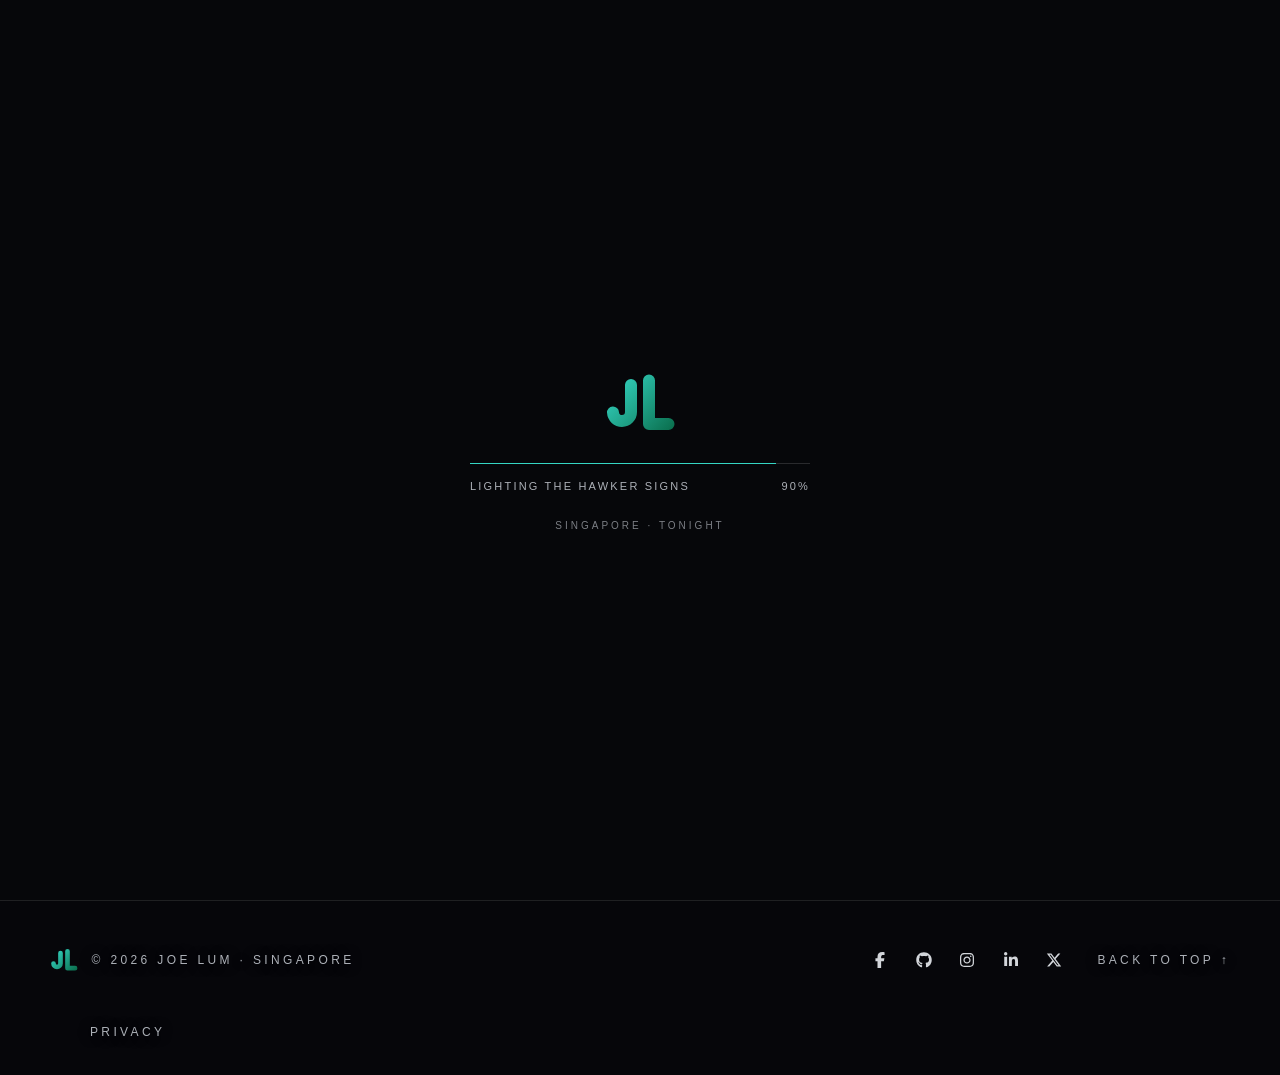
==== commit 2c6cfae7: "Automated update from source repo" ====
--- a/404/index.html
+++ b/404/index.html
@@ -1 +1 @@
-<!DOCTYPE html><html lang="en"><head><meta charSet="utf-8"/><meta name="viewport" content="width=device-width, initial-scale=1"/><link rel="stylesheet" href="/_next/static/chunks/1v-9eg9n2r5tg.css" data-precedence="next"/><link rel="preload" as="script" fetchPriority="low" href="/_next/static/chunks/1pcw6gskne7pf.js"/><script src="/_next/static/chunks/1wnov70f88xjy.js" async=""></script><script src="/_next/static/chunks/092r-mewpaf3q.js" async=""></script><script src="/_next/static/chunks/0c98xzjfks9hq.js" async=""></script><script src="/_next/static/chunks/turbopack-2u1d16houkiyo.js" async=""></script><script src="/_next/static/chunks/30nhyetzpeohx.js" async=""></script><script src="/_next/static/chunks/0ltbm3uc36fsd.js" async=""></script><script src="/_next/static/chunks/31m-2cqp_01fg.js" async=""></script><script src="/_next/static/chunks/2tms1og7sox-8.js" async=""></script><script src="/_next/static/chunks/15rgu_l4-33qj.js" async=""></script><meta name="robots" content="noindex"/><meta name="next-size-adjust" content=""/><title>Joe Lum — Software Developer</title><meta name="description" content="I’m a software developer living in Singapore who loves creating apps that make life easier by automating repetitive tasks and improving everyday experiences."/><meta name="application-name" content="Joe Lum"/><meta name="author" content="Joe Lum"/><meta name="keywords" content="Joe Lum,Software Developer,Singapore,Portfolio"/><meta name="creator" content="Joe Lum"/><link rel="icon" href="/icon.svg?icon.1xjopr1339k_-.svg" sizes="any" type="image/svg+xml"/><script src="/_next/static/chunks/0cz1d0mv5g_q7.js" noModule=""></script></head><body class="T19VSG_variable _8Li5zG_variable -5dOoa_variable EgwAuW_variable"><div hidden=""><!--$--><!--/$--></div><script type="application/ld+json">{"@context":"https://schema.org","@graph":[{"@type":"Person","@id":"https://lumtw.com/#person","name":"Joe Lum","url":"https://lumtw.com/","jobTitle":"Software Developer","description":"I’m a software developer living in Singapore who loves creating apps that make life easier by automating repetitive tasks and improving everyday experiences.","address":{"@type":"PostalAddress","addressCountry":"SG"},"sameAs":["https://facebook.com/lumtwj","https://github.com/lumtwj","https://instagram.com/lumtwj","https://www.linkedin.com/in/joelum","https://x.com/lumtwj"]},{"@type":"WebSite","@id":"https://lumtw.com/#website","url":"https://lumtw.com/","name":"Joe Lum","inLanguage":"en-SG","publisher":{"@id":"https://lumtw.com/#person"}}]}</script><div data-nosnippet="true" aria-hidden="true" style="position:fixed;inset:0;z-index:9999;background:#06070a;display:flex;flex-direction:column;align-items:center;justify-content:center;gap:1.5rem;opacity:1"><svg width="72" height="72" viewBox="0 0 48 48" fill="none" aria-label="Joe Lum" role="img"><defs><linearGradient id="intro-grad" x1="6" y1="6" x2="44" y2="42" gradientUnits="userSpaceOnUse"><stop stop-color="#35d6c4"></stop><stop offset="1" stop-color="#0b7150"></stop></linearGradient></defs><g stroke="url(#intro-grad)" stroke-width="8" stroke-linecap="round" stroke-linejoin="round" fill="none"><path d="M18 12V30a6 6 0 0 1-12 0" pathLength="1" stroke-dashoffset="0" stroke-dasharray="0 1" style="opacity:0"></path><path d="M30 9V38H43" pathLength="1" stroke-dashoffset="0" stroke-dasharray="0 1" style="opacity:0"></path></g></svg><div style="width:min(340px, 70vw)"><div style="height:1px;background:rgba(255,255,255,0.14);position:relative;overflow:hidden"><div style="position:absolute;inset:0;transform-origin:left;background:var(--color-signal)"></div></div><div style="margin-top:0.9rem;display:flex;justify-content:space-between;font-family:var(--font-mono);font-size:11px;letter-spacing:0.2em;text-transform:uppercase;color:var(--fg-subtle)"><span>Warming the void-deck lights</span><span>0<!-- -->%</span></div></div><span style="font-family:var(--font-mono);font-size:10px;letter-spacing:0.3em;text-transform:uppercase;color:var(--fg-subtle);opacity:0.7">Singapore ·<!-- --> <!-- -->tonight</span></div><div aria-hidden="true" style="position:fixed;inset:0;z-index:-1;background:radial-gradient(50% 40% at 72% 20%, #ffbe7873 0%, transparent 55%),linear-gradient(180deg, #46567c 0%, #e6a45f 100%)"></div><header class="glass glass-nav" style="position:fixed;top:0;left:0;right:0;z-index:50;border-bottom:1px solid var(--glass-border)"><div class="shell" style="height:64px;display:flex;align-items:center;justify-content:space-between"><a aria-label="Home" href="/"><svg width="34" height="34" viewBox="0 0 48 48" fill="none" role="img" aria-label="Joe Lum"><defs><linearGradient id="logo-grad" x1="6" y1="6" x2="44" y2="42" gradientUnits="userSpaceOnUse"><stop stop-color="#35d6c4"></stop><stop offset="1" stop-color="#0b7150"></stop></linearGradient></defs><g stroke="url(#logo-grad)" stroke-width="8" stroke-linecap="round" stroke-linejoin="round" fill="none"><path d="M18 12V30a6 6 0 0 1-12 0"></path><path d="M30 9V38H43"></path></g></svg></a><nav style="display:flex;align-items:center;gap:0.25rem" class="nav-desktop"><button type="button" style="position:relative;padding:0.5rem 0.85rem;font-family:var(--font-mono);font-size:11px;letter-spacing:0.12em;text-transform:uppercase;color:var(--fg-muted);transition:color 0.18s ease">Origin</button><button type="button" style="position:relative;padding:0.5rem 0.85rem;font-family:var(--font-mono);font-size:11px;letter-spacing:0.12em;text-transform:uppercase;color:var(--fg-muted);transition:color 0.18s ease">Stack</button><button type="button" style="position:relative;padding:0.5rem 0.85rem;font-family:var(--font-mono);font-size:11px;letter-spacing:0.12em;text-transform:uppercase;color:var(--fg-muted);transition:color 0.18s ease">Work</button><button type="button" style="position:relative;padding:0.5rem 0.85rem;font-family:var(--font-mono);font-size:11px;letter-spacing:0.12em;text-transform:uppercase;color:var(--fg-muted);transition:color 0.18s ease">Contact</button></nav><button type="button" class="nav-mobile-toggle" aria-label="Open menu" aria-expanded="false" aria-controls="nav-mobile-menu" style="display:none;color:var(--fg);padding:8px"><svg stroke="currentColor" fill="none" stroke-width="2" viewBox="0 0 24 24" stroke-linecap="round" stroke-linejoin="round" height="20" width="20" xmlns="http://www.w3.org/2000/svg"><line x1="4" x2="20" y1="12" y2="12"></line><line x1="4" x2="20" y1="6" y2="6"></line><line x1="4" x2="20" y1="18" y2="18"></line></svg></button></div></header><main><div class="subpage"><div class="shell" style="text-align:center;display:flex;flex-direction:column;align-items:center;gap:1.5rem;padding-top:6rem"><h1 class="display" style="font-size:clamp(4rem, 18vw, 9rem)">404</h1><p style="color:var(--fg-muted)">This page slipped down a void deck. It could not be found.</p><a class="cta-round" href="/"><span class="ring" aria-hidden="true">↑</span>Back home</a></div></div><!--$--><!--/$--></main><footer class="glass glass-footer" style="position:relative;border-top:1px solid var(--border)"><div class="shell" style="padding:2.5rem 0;display:flex;flex-wrap:wrap;align-items:center;justify-content:space-between;gap:1.5rem"><div style="display:flex;align-items:center;gap:0.85rem"><svg width="28" height="28" viewBox="0 0 48 48" fill="none" role="img" aria-label="Joe Lum"><defs><linearGradient id="logo-grad" x1="6" y1="6" x2="44" y2="42" gradientUnits="userSpaceOnUse"><stop stop-color="#35d6c4"></stop><stop offset="1" stop-color="#0b7150"></stop></linearGradient></defs><g stroke="url(#logo-grad)" stroke-width="8" stroke-linecap="round" stroke-linejoin="round" fill="none"><path d="M18 12V30a6 6 0 0 1-12 0"></path><path d="M30 9V38H43"></path></g></svg><span class="eyebrow">© <!-- -->2026<!-- --> Joe Lum · Singapore</span></div><div style="display:flex;align-items:center;gap:1.5rem"><div style="display:flex;gap:0.35rem"><a href="https://facebook.com/lumtwj" target="_blank" rel="noopener noreferrer" aria-label="Facebook" class="social-btn" style="display:grid;place-items:center;width:38px;height:38px;border-radius:999px;color:var(--fg-muted);transition:color 0.18s ease, background 0.18s ease"><svg stroke="currentColor" fill="currentColor" stroke-width="0" viewBox="0 0 320 512" height="1em" width="1em" xmlns="http://www.w3.org/2000/svg"><path d="M80 299.3V512H196V299.3h86.5l18-97.8H196V166.9c0-51.7 20.3-71.5 72.7-71.5c16.3 0 29.4 .4 37 1.2V7.9C291.4 4 256.4 0 236.2 0C129.3 0 80 50.5 80 159.4v42.1H14v97.8H80z"></path></svg></a><a href="https://github.com/lumtwj" target="_blank" rel="noopener noreferrer" aria-label="GitHub" class="social-btn" style="display:grid;place-items:center;width:38px;height:38px;border-radius:999px;color:var(--fg-muted);transition:color 0.18s ease, background 0.18s ease"><svg stroke="currentColor" fill="currentColor" stroke-width="0" viewBox="0 0 496 512" height="1em" width="1em" xmlns="http://www.w3.org/2000/svg"><path d="M165.9 397.4c0 2-2.3 3.6-5.2 3.6-3.3.3-5.6-1.3-5.6-3.6 0-2 2.3-3.6 5.2-3.6 3-.3 5.6 1.3 5.6 3.6zm-31.1-4.5c-.7 2 1.3 4.3 4.3 4.9 2.6 1 5.6 0 6.2-2s-1.3-4.3-4.3-5.2c-2.6-.7-5.5.3-6.2 2.3zm44.2-1.7c-2.9.7-4.9 2.6-4.6 4.9.3 2 2.9 3.3 5.9 2.6 2.9-.7 4.9-2.6 4.6-4.6-.3-1.9-3-3.2-5.9-2.9zM244.8 8C106.1 8 0 113.3 0 252c0 110.9 69.8 205.8 169.5 239.2 12.8 2.3 17.3-5.6 17.3-12.1 0-6.2-.3-40.4-.3-61.4 0 0-70 15-84.7-29.8 0 0-11.4-29.1-27.8-36.6 0 0-22.9-15.7 1.6-15.4 0 0 24.9 2 38.6 25.8 21.9 38.6 58.6 27.5 72.9 20.9 2.3-16 8.8-27.1 16-33.7-55.9-6.2-112.3-14.3-112.3-110.5 0-27.5 7.6-41.3 23.6-58.9-2.6-6.5-11.1-33.3 2.6-67.9 20.9-6.5 69 27 69 27 20-5.6 41.5-8.5 62.8-8.5s42.8 2.9 62.8 8.5c0 0 48.1-33.6 69-27 13.7 34.7 5.2 61.4 2.6 67.9 16 17.7 25.8 31.5 25.8 58.9 0 96.5-58.9 104.2-114.8 110.5 9.2 7.9 17 22.9 17 46.4 0 33.7-.3 75.4-.3 83.6 0 6.5 4.6 14.4 17.3 12.1C428.2 457.8 496 362.9 496 252 496 113.3 383.5 8 244.8 8zM97.2 352.9c-1.3 1-1 3.3.7 5.2 1.6 1.6 3.9 2.3 5.2 1 1.3-1 1-3.3-.7-5.2-1.6-1.6-3.9-2.3-5.2-1zm-10.8-8.1c-.7 1.3.3 2.9 2.3 3.9 1.6 1 3.6.7 4.3-.7.7-1.3-.3-2.9-2.3-3.9-2-.6-3.6-.3-4.3.7zm32.4 35.6c-1.6 1.3-1 4.3 1.3 6.2 2.3 2.3 5.2 2.6 6.5 1 1.3-1.3.7-4.3-1.3-6.2-2.2-2.3-5.2-2.6-6.5-1zm-11.4-14.7c-1.6 1-1.6 3.6 0 5.9 1.6 2.3 4.3 3.3 5.6 2.3 1.6-1.3 1.6-3.9 0-6.2-1.4-2.3-4-3.3-5.6-2z"></path></svg></a><a href="https://instagram.com/lumtwj" target="_blank" rel="noopener noreferrer" aria-label="Instagram" class="social-btn" style="display:grid;place-items:center;width:38px;height:38px;border-radius:999px;color:var(--fg-muted);transition:color 0.18s ease, background 0.18s ease"><svg stroke="currentColor" fill="currentColor" stroke-width="0" viewBox="0 0 448 512" height="1em" width="1em" xmlns="http://www.w3.org/2000/svg"><path d="M224.1 141c-63.6 0-114.9 51.3-114.9 114.9s51.3 114.9 114.9 114.9S339 319.5 339 255.9 287.7 141 224.1 141zm0 189.6c-41.1 0-74.7-33.5-74.7-74.7s33.5-74.7 74.7-74.7 74.7 33.5 74.7 74.7-33.6 74.7-74.7 74.7zm146.4-194.3c0 14.9-12 26.8-26.8 26.8-14.9 0-26.8-12-26.8-26.8s12-26.8 26.8-26.8 26.8 12 26.8 26.8zm76.1 27.2c-1.7-35.9-9.9-67.7-36.2-93.9-26.2-26.2-58-34.4-93.9-36.2-37-2.1-147.9-2.1-184.9 0-35.8 1.7-67.6 9.9-93.9 36.1s-34.4 58-36.2 93.9c-2.1 37-2.1 147.9 0 184.9 1.7 35.9 9.9 67.7 36.2 93.9s58 34.4 93.9 36.2c37 2.1 147.9 2.1 184.9 0 35.9-1.7 67.7-9.9 93.9-36.2 26.2-26.2 34.4-58 36.2-93.9 2.1-37 2.1-147.8 0-184.8zM398.8 388c-7.8 19.6-22.9 34.7-42.6 42.6-29.5 11.7-99.5 9-132.1 9s-102.7 2.6-132.1-9c-19.6-7.8-34.7-22.9-42.6-42.6-11.7-29.5-9-99.5-9-132.1s-2.6-102.7 9-132.1c7.8-19.6 22.9-34.7 42.6-42.6 29.5-11.7 99.5-9 132.1-9s102.7-2.6 132.1 9c19.6 7.8 34.7 22.9 42.6 42.6 11.7 29.5 9 99.5 9 132.1s2.7 102.7-9 132.1z"></path></svg></a><a href="https://www.linkedin.com/in/joelum" target="_blank" rel="noopener noreferrer" aria-label="LinkedIn" class="social-btn" style="display:grid;place-items:center;width:38px;height:38px;border-radius:999px;color:var(--fg-muted);transition:color 0.18s ease, background 0.18s ease"><svg stroke="currentColor" fill="currentColor" stroke-width="0" viewBox="0 0 448 512" height="1em" width="1em" xmlns="http://www.w3.org/2000/svg"><path d="M100.28 448H7.4V148.9h92.88zM53.79 108.1C24.09 108.1 0 83.5 0 53.8a53.79 53.79 0 0 1 107.58 0c0 29.7-24.1 54.3-53.79 54.3zM447.9 448h-92.68V302.4c0-34.7-.7-79.2-48.29-79.2-48.29 0-55.69 37.7-55.69 76.7V448h-92.78V148.9h89.08v40.8h1.3c12.4-23.5 42.69-48.3 87.88-48.3 94 0 111.28 61.9 111.28 142.3V448z"></path></svg></a><a href="https://x.com/lumtwj" target="_blank" rel="noopener noreferrer" aria-label="X" class="social-btn" style="display:grid;place-items:center;width:38px;height:38px;border-radius:999px;color:var(--fg-muted);transition:color 0.18s ease, background 0.18s ease"><svg stroke="currentColor" fill="currentColor" stroke-width="0" viewBox="0 0 512 512" height="1em" width="1em" xmlns="http://www.w3.org/2000/svg"><path d="M389.2 48h70.6L305.6 224.2 487 464H345L233.7 318.6 106.5 464H35.8L200.7 275.5 26.8 48H172.4L272.9 180.9 389.2 48zM364.4 421.8h39.1L151.1 88h-42L364.4 421.8z"></path></svg></a></div><button class="eyebrow" style="display:inline-flex;align-items:center;gap:0.5rem">Back to top ↑</button></div></div><div class="shell" style="padding-bottom:2rem"><a class="eyebrow" style="color:var(--fg-subtle)" href="/privacy/">Privacy</a></div></footer><script id="_R_">(globalThis["TURBOPACK"] || (globalThis["TURBOPACK"] = [])).push({"otherChunks":["static/chunks/1pcw6gskne7pf.js","static/chunks/1wnov70f88xjy.js","static/chunks/092r-mewpaf3q.js","static/chunks/0c98xzjfks9hq.js"],"runtimeModuleIds":[94553]});</script><script src="/_next/static/chunks/1pcw6gskne7pf.js" async=""></script><script>(self.__next_f=self.__next_f||[]).push([0])</script><script>self.__next_f.push([1,"1:\"$Sreact.fragment\"\n2:\"/_next/static/chunks/30nhyetzpeohx.js\"\n3:\"/_next/static/chunks/0ltbm3uc36fsd.js\"\n4:\"/_next/static/chunks/31m-2cqp_01fg.js\"\n5:\"/_next/static/chunks/2tms1og7sox-8.js\"\n6:\"/_next/static/chunks/15rgu_l4-33qj.js\"\n7:I[92428,[\"$2\",\"$3\",\"$4\",\"$5\",\"$6\"],\"default\"]\n8:I[52157,[\"$2\",\"$3\",\"$4\",\"$5\",\"$6\"],\"PreloadChunks\"]\na:I[84352,[\"$2\",\"$3\",\"$4\",\"$5\",\"$6\"],\"default\"]\nb:I[51572,[\"$2\",\"$3\",\"$4\",\"$5\",\"$6\"],\"default\"]\nc:I[39756,[\"$2\",\"$3\",\"$4\",\"$5\",\"$6\"],\"default\"]\nd:I[37457,[\"$2\",\"$3\",\"$4\",\"$5\",\"$6\"],\"default\"]\ne:I[22016,[\"$2\",\"$3\",\"$4\",\"$5\",\"$6\"],\"\"]\nf:I[17656,[\"$2\",\"$3\",\"$4\",\"$5\",\"$6\"],\"default\"]\n13:I[97367,[\"$2\",\"$3\",\"$4\",\"$5\",\"$6\"],\"OutletBoundary\"]\n14:\"$Sreact.suspense\"\n16:\"ViewportBoundary\"\n17:I[97367,[\"$2\",\"$3\",\"$4\",\"$5\",\"$6\"],\"$16\"]\n19:\"MetadataBoundary\"\n1a:I[97367,[\"$2\",\"$3\",\"$4\",\"$5\",\"$6\"],\"$19\"]\n1c:I[68027,[\"$2\",\"$3\",\"$4\",\"$5\",\"$6\"],\"default\",1]\n:HL[\"/_next/static/chunks/1v-9eg9n2r5tg.css\",\"style\"]\n11:X\n12:[[\"children\",{\"s\":\"__PAGE__\",\"h\":512,\"d\":{\"r\":[\"$\",\"$1\",\"c\",{\"children\":[[\"$\",\"div\",null,{\"className\":\"subpage\",\"children\":[\"$\",\"div\",null,{\"className\":\"shell\",\"style\":{\"textAlign\":\"center\",\"display\":\"flex\",\"flexDirection\":\"column\",\"alignItems\":\"center\",\"gap\":\"1.5rem\",\"paddingTop\":\"6rem\"},\"children\":[[\"$\",\"h1\",null,{\"className\":\"display\",\"style\":{\"fontSize\":\"clamp(4rem, 18vw, 9rem)\"},\"children\":\"404\"}],[\"$\",\"p\",null,{\"style\":{\"color\":\"var(--fg-muted)\"},\"children\":\"This page slipped down a void deck. It could not be found.\"}],[\"$\",\"$Le\",null,{\"href\":\"/\",\"className\":\"cta-round\",\"children\":[[\"$\",\"span\",null,{\"className\":\"ring\",\"aria-hidden\":true,\"children\":\"↑\"}],\"Back home\"]}]]}]}],null,[\"$\",\"$L13\",null,{\"children\":[\"$\",\"$14\",null,{\"name\":\"Next.MetadataOutlet\",\"children\":\"$@15\"}]}]]}],\"p\":false,\"v\":null}}]]\n10:[[\"children\",{\"s\":\"/_not-found\",\"h\":512,\"d\":{\"r\":[\"$\",\"$1\",\"c\",{\"children\":[null,[\"$\",\"$Lc\",null,{\"parallelRouterKey\":\"children\",\"error\":\"$undefined\",\"errorStyles\":\"$undefined\",\"errorScripts\":\"$undefined\",\"template\":[\"$\",\"$Ld\",null,{}],\"templateStyles\":\"$undefined\",\"templateScripts\":\"$undefined\",\"notFound\":\"$undefined\",\"forbidden\":\"$undefined\",\"unauthorized\":\"$undefined\"}]]}],\"p\":false,\"v\":\"$11\"},\"c\":\"$Q12\"}]]\n"])</script><script>self.__next_f.push([1,"0:{\"P\":null,\"c\":[\"\",\"_not-found\",\"\"],\"q\":\"\",\"i\":false,\"t\":{\"t\":{\"s\":\"\",\"h\":528,\"d\":{\"r\":[\"$\",\"$1\",\"c\",{\"children\":[[[\"$\",\"link\",\"0\",{\"rel\":\"stylesheet\",\"href\":\"/_next/static/chunks/1v-9eg9n2r5tg.css\",\"precedence\":\"next\",\"crossOrigin\":\"$undefined\",\"nonce\":\"$undefined\"}],[\"$\",\"script\",\"script-0\",{\"src\":\"/_next/static/chunks/30nhyetzpeohx.js\",\"async\":true,\"nonce\":\"$undefined\"}],[\"$\",\"script\",\"script-1\",{\"src\":\"/_next/static/chunks/0ltbm3uc36fsd.js\",\"async\":true,\"nonce\":\"$undefined\"}],[\"$\",\"script\",\"script-2\",{\"src\":\"/_next/static/chunks/31m-2cqp_01fg.js\",\"async\":true,\"nonce\":\"$undefined\"}],[\"$\",\"script\",\"script-3\",{\"src\":\"/_next/static/chunks/2tms1og7sox-8.js\",\"async\":true,\"nonce\":\"$undefined\"}],[\"$\",\"script\",\"script-4\",{\"src\":\"/_next/static/chunks/15rgu_l4-33qj.js\",\"async\":true,\"nonce\":\"$undefined\"}]],[\"$\",\"html\",null,{\"lang\":\"en\",\"suppressHydrationWarning\":true,\"children\":[\"$\",\"body\",null,{\"className\":\"T19VSG_variable _8Li5zG_variable -5dOoa_variable EgwAuW_variable\",\"children\":[[\"$\",\"script\",null,{\"type\":\"application/ld+json\",\"dangerouslySetInnerHTML\":{\"__html\":\"{\\\"@context\\\":\\\"https://schema.org\\\",\\\"@graph\\\":[{\\\"@type\\\":\\\"Person\\\",\\\"@id\\\":\\\"https://lumtw.com/#person\\\",\\\"name\\\":\\\"Joe Lum\\\",\\\"url\\\":\\\"https://lumtw.com/\\\",\\\"jobTitle\\\":\\\"Software Developer\\\",\\\"description\\\":\\\"I’m a software developer living in Singapore who loves creating apps that make life easier by automating repetitive tasks and improving everyday experiences.\\\",\\\"address\\\":{\\\"@type\\\":\\\"PostalAddress\\\",\\\"addressCountry\\\":\\\"SG\\\"},\\\"sameAs\\\":[\\\"https://facebook.com/lumtwj\\\",\\\"https://github.com/lumtwj\\\",\\\"https://instagram.com/lumtwj\\\",\\\"https://www.linkedin.com/in/joelum\\\",\\\"https://x.com/lumtwj\\\"]},{\\\"@type\\\":\\\"WebSite\\\",\\\"@id\\\":\\\"https://lumtw.com/#website\\\",\\\"url\\\":\\\"https://lumtw.com/\\\",\\\"name\\\":\\\"Joe Lum\\\",\\\"inLanguage\\\":\\\"en-SG\\\",\\\"publisher\\\":{\\\"@id\\\":\\\"https://lumtw.com/#person\\\"}}]}\"}}],[\"$\",\"$L7\",null,{}],[[\"$\",\"$L8\",null,{\"moduleIds\":[\"3732923020766141726\"]}],\"$L9\"],[\"$\",\"$La\",null,{\"children\":[[\"$\",\"$Lb\",null,{}],[\"$\",\"main\",null,{\"children\":[\"$\",\"$Lc\",null,{\"parallelRouterKey\":\"children\",\"error\":\"$undefined\",\"errorStyles\":\"$undefined\",\"errorScripts\":\"$undefined\",\"template\":[\"$\",\"$Ld\",null,{}],\"templateStyles\":\"$undefined\",\"templateScripts\":\"$undefined\",\"notFound\":[[\"$\",\"div\",null,{\"className\":\"subpage\",\"children\":[\"$\",\"div\",null,{\"className\":\"shell\",\"style\":{\"textAlign\":\"center\",\"display\":\"flex\",\"flexDirection\":\"column\",\"alignItems\":\"center\",\"gap\":\"1.5rem\",\"paddingTop\":\"6rem\"},\"children\":[[\"$\",\"h1\",null,{\"className\":\"display\",\"style\":{\"fontSize\":\"clamp(4rem, 18vw, 9rem)\"},\"children\":\"404\"}],[\"$\",\"p\",null,{\"style\":{\"color\":\"var(--fg-muted)\"},\"children\":\"This page slipped down a void deck. It could not be found.\"}],[\"$\",\"$Le\",null,{\"href\":\"/\",\"className\":\"cta-round\",\"children\":[[\"$\",\"span\",null,{\"className\":\"ring\",\"aria-hidden\":true,\"children\":\"↑\"}],\"Back home\"]}]]}]}],[]],\"forbidden\":\"$undefined\",\"unauthorized\":\"$undefined\"}]}],[\"$\",\"$Lf\",null,{}]]}]]}]}]]}],\"p\":false,\"v\":null},\"c\":\"$Q10\"},\"h\":{\"r\":[\"$\",\"$1\",\"h\",{\"children\":[[\"$\",\"meta\",null,{\"name\":\"robots\",\"content\":\"noindex\"}],[\"$\",\"$L17\",null,{\"children\":\"$L18\"}],[\"$\",\"$L1a\",null,{\"children\":[[\"$\",\"div\",null,{\"hidden\":true,\"children\":[\"$\",\"$14\",null,{\"name\":\"Next.Metadata\",\"children\":\"$L1b\"}]}],null]}],[\"$\",\"meta\",null,{\"name\":\"next-size-adjust\",\"content\":\"\"}]]}],\"p\":false,\"v\":null}},\"m\":\"$undefined\",\"G\":[\"$1c\",[[\"$\",\"link\",\"0\",{\"rel\":\"stylesheet\",\"href\":\"/_next/static/chunks/1v-9eg9n2r5tg.css\",\"precedence\":\"next\",\"crossOrigin\":\"$undefined\",\"nonce\":\"$undefined\"}]]],\"S\":true,\"r\":\"$undefined\",\"s\":\"$undefined\",\"a\":\"$undefined\",\"l\":\"$undefined\",\"p\":\"$undefined\",\"d\":\"$undefined\",\"b\":\"mUCjFEzKtckcYjDh8FrvU\"}\n"])</script><script>self.__next_f.push([1,"1d:I[88727,[\"$2\",\"$3\",\"$4\",\"$5\",\"$6\"],\"default\"]\n11:C\n9:[\"$\",\"$L1d\",null,{}]\n"])</script><script>self.__next_f.push([1,"18:[[\"$\",\"meta\",\"0\",{\"charSet\":\"utf-8\"}],[\"$\",\"meta\",\"1\",{\"name\":\"viewport\",\"content\":\"width=device-width, initial-scale=1\"}]]\n"])</script><script>self.__next_f.push([1,"1e:I[27201,[\"$2\",\"$3\",\"$4\",\"$5\",\"$6\"],\"IconMark\"]\n15:null\n1b:[[\"$\",\"title\",\"0\",{\"children\":\"Joe Lum — Software Developer\"}],[\"$\",\"meta\",\"1\",{\"name\":\"description\",\"content\":\"I’m a software developer living in Singapore who loves creating apps that make life easier by automating repetitive tasks and improving everyday experiences.\"}],[\"$\",\"meta\",\"2\",{\"name\":\"application-name\",\"content\":\"Joe Lum\"}],[\"$\",\"meta\",\"3\",{\"name\":\"author\",\"content\":\"Joe Lum\"}],[\"$\",\"meta\",\"4\",{\"name\":\"keywords\",\"content\":\"Joe Lum,Software Developer,Singapore,Portfolio\"}],[\"$\",\"meta\",\"5\",{\"name\":\"creator\",\"content\":\"Joe Lum\"}],[\"$\",\"link\",\"6\",{\"rel\":\"icon\",\"href\":\"/icon.svg?icon.1xjopr1339k_-.svg\",\"sizes\":\"any\",\"type\":\"image/svg+xml\"}],[\"$\",\"$L1e\",\"7\",{}]]\n"])</script></body></html>+<!DOCTYPE html><html lang="en"><head><meta charSet="utf-8"/><meta name="viewport" content="width=device-width, initial-scale=1"/><link rel="stylesheet" href="/_next/static/chunks/1v-9eg9n2r5tg.css" data-precedence="next"/><link rel="preload" as="script" fetchPriority="low" href="/_next/static/chunks/1pcw6gskne7pf.js"/><script src="/_next/static/chunks/1wnov70f88xjy.js" async=""></script><script src="/_next/static/chunks/092r-mewpaf3q.js" async=""></script><script src="/_next/static/chunks/0c98xzjfks9hq.js" async=""></script><script src="/_next/static/chunks/turbopack-2u1d16houkiyo.js" async=""></script><script src="/_next/static/chunks/30nhyetzpeohx.js" async=""></script><script src="/_next/static/chunks/0ltbm3uc36fsd.js" async=""></script><script src="/_next/static/chunks/31m-2cqp_01fg.js" async=""></script><script src="/_next/static/chunks/2tms1og7sox-8.js" async=""></script><script src="/_next/static/chunks/15rgu_l4-33qj.js" async=""></script><meta name="robots" content="noindex"/><meta name="next-size-adjust" content=""/><title>Joe Lum — Software Developer</title><meta name="description" content="I’m a software developer living in Singapore who loves creating apps that make life easier by automating repetitive tasks and improving everyday experiences."/><meta name="application-name" content="Joe Lum"/><meta name="author" content="Joe Lum"/><meta name="keywords" content="Joe Lum,Software Developer,Singapore,Portfolio"/><meta name="creator" content="Joe Lum"/><link rel="icon" href="/icon.svg?icon.1xjopr1339k_-.svg" sizes="any" type="image/svg+xml"/><script src="/_next/static/chunks/0cz1d0mv5g_q7.js" noModule=""></script></head><body class="T19VSG_variable _8Li5zG_variable -5dOoa_variable EgwAuW_variable"><div hidden=""><!--$--><!--/$--></div><script type="application/ld+json">{"@context":"https://schema.org","@graph":[{"@type":"Person","@id":"https://lumtw.com/#person","name":"Joe Lum","url":"https://lumtw.com/","jobTitle":"Software Developer","description":"I’m a software developer living in Singapore who loves creating apps that make life easier by automating repetitive tasks and improving everyday experiences.","address":{"@type":"PostalAddress","addressCountry":"SG"},"sameAs":["https://facebook.com/lumtwj","https://github.com/lumtwj","https://instagram.com/lumtwj","https://www.linkedin.com/in/joelum","https://x.com/lumtwj"]},{"@type":"WebSite","@id":"https://lumtw.com/#website","url":"https://lumtw.com/","name":"Joe Lum","inLanguage":"en-SG","publisher":{"@id":"https://lumtw.com/#person"}}]}</script><div data-nosnippet="true" aria-hidden="true" style="position:fixed;inset:0;z-index:9999;background:#06070a;display:flex;flex-direction:column;align-items:center;justify-content:center;gap:1.5rem;opacity:1"><svg width="72" height="72" viewBox="0 0 48 48" fill="none" aria-label="Joe Lum" role="img"><defs><linearGradient id="intro-grad" x1="6" y1="6" x2="44" y2="42" gradientUnits="userSpaceOnUse"><stop stop-color="#35d6c4"></stop><stop offset="1" stop-color="#0b7150"></stop></linearGradient></defs><g stroke="url(#intro-grad)" stroke-width="8" stroke-linecap="round" stroke-linejoin="round" fill="none"><path d="M18 12V30a6 6 0 0 1-12 0" pathLength="1" stroke-dashoffset="0" stroke-dasharray="0 1" style="opacity:0"></path><path d="M30 9V38H43" pathLength="1" stroke-dashoffset="0" stroke-dasharray="0 1" style="opacity:0"></path></g></svg><div style="width:min(340px, 70vw)"><div style="height:1px;background:rgba(255,255,255,0.14);position:relative;overflow:hidden"><div style="position:absolute;inset:0;transform-origin:left;background:var(--color-signal)"></div></div><div style="margin-top:0.9rem;display:flex;justify-content:space-between;font-family:var(--font-mono);font-size:11px;letter-spacing:0.2em;text-transform:uppercase;color:var(--fg-subtle)"><span>Warming the void-deck lights</span><span>0<!-- -->%</span></div></div><span style="font-family:var(--font-mono);font-size:10px;letter-spacing:0.3em;text-transform:uppercase;color:var(--fg-subtle);opacity:0.7">Singapore ·<!-- --> <!-- -->tonight</span></div><div aria-hidden="true" style="position:fixed;inset:0;z-index:-1;background:radial-gradient(50% 40% at 72% 20%, #ffbe7873 0%, transparent 55%),linear-gradient(180deg, #46567c 0%, #e6a45f 100%)"></div><header class="glass glass-nav" style="position:fixed;top:0;left:0;right:0;z-index:50;border-bottom:1px solid var(--glass-border)"><div class="shell" style="height:64px;display:flex;align-items:center;justify-content:space-between"><a aria-label="Home" href="/"><svg width="34" height="34" viewBox="0 0 48 48" fill="none" role="img" aria-label="Joe Lum"><defs><linearGradient id="logo-grad" x1="6" y1="6" x2="44" y2="42" gradientUnits="userSpaceOnUse"><stop stop-color="#35d6c4"></stop><stop offset="1" stop-color="#0b7150"></stop></linearGradient></defs><g stroke="url(#logo-grad)" stroke-width="8" stroke-linecap="round" stroke-linejoin="round" fill="none"><path d="M18 12V30a6 6 0 0 1-12 0"></path><path d="M30 9V38H43"></path></g></svg></a><nav style="display:flex;align-items:center;gap:0.25rem" class="nav-desktop"><button type="button" style="position:relative;padding:0.5rem 0.85rem;font-family:var(--font-mono);font-size:11px;letter-spacing:0.12em;text-transform:uppercase;color:var(--fg-muted);transition:color 0.18s ease">Origin</button><button type="button" style="position:relative;padding:0.5rem 0.85rem;font-family:var(--font-mono);font-size:11px;letter-spacing:0.12em;text-transform:uppercase;color:var(--fg-muted);transition:color 0.18s ease">Stack</button><button type="button" style="position:relative;padding:0.5rem 0.85rem;font-family:var(--font-mono);font-size:11px;letter-spacing:0.12em;text-transform:uppercase;color:var(--fg-muted);transition:color 0.18s ease">Work</button><button type="button" style="position:relative;padding:0.5rem 0.85rem;font-family:var(--font-mono);font-size:11px;letter-spacing:0.12em;text-transform:uppercase;color:var(--fg-muted);transition:color 0.18s ease">Contact</button></nav><button type="button" class="nav-mobile-toggle" aria-label="Open menu" aria-expanded="false" aria-controls="nav-mobile-menu" style="display:none;color:var(--fg);padding:8px"><svg stroke="currentColor" fill="none" stroke-width="2" viewBox="0 0 24 24" stroke-linecap="round" stroke-linejoin="round" height="20" width="20" xmlns="http://www.w3.org/2000/svg"><line x1="4" x2="20" y1="12" y2="12"></line><line x1="4" x2="20" y1="6" y2="6"></line><line x1="4" x2="20" y1="18" y2="18"></line></svg></button></div></header><main><div class="subpage"><div class="shell" style="text-align:center;display:flex;flex-direction:column;align-items:center;gap:1.5rem;padding-top:6rem"><h1 class="display" style="font-size:clamp(4rem, 18vw, 9rem)">404</h1><p style="color:var(--fg-muted)">This page slipped down a void deck. It could not be found.</p><a class="cta-round" href="/"><span class="ring" aria-hidden="true">↑</span>Back home</a></div></div><!--$--><!--/$--></main><footer class="glass glass-footer" style="position:relative;border-top:1px solid var(--border)"><div class="shell" style="padding:2.5rem 0;display:flex;flex-wrap:wrap;align-items:center;justify-content:space-between;gap:1.5rem"><div style="display:flex;align-items:center;gap:0.85rem"><svg width="28" height="28" viewBox="0 0 48 48" fill="none" role="img" aria-label="Joe Lum"><defs><linearGradient id="logo-grad" x1="6" y1="6" x2="44" y2="42" gradientUnits="userSpaceOnUse"><stop stop-color="#35d6c4"></stop><stop offset="1" stop-color="#0b7150"></stop></linearGradient></defs><g stroke="url(#logo-grad)" stroke-width="8" stroke-linecap="round" stroke-linejoin="round" fill="none"><path d="M18 12V30a6 6 0 0 1-12 0"></path><path d="M30 9V38H43"></path></g></svg><span class="eyebrow">© <!-- -->2026<!-- --> Joe Lum · Singapore</span></div><div style="display:flex;align-items:center;gap:1.5rem"><div style="display:flex;gap:0.35rem"><a href="https://facebook.com/lumtwj" target="_blank" rel="noopener noreferrer" aria-label="Facebook" class="social-btn" style="display:grid;place-items:center;width:38px;height:38px;border-radius:999px;color:var(--fg-muted);transition:color 0.18s ease, background 0.18s ease"><svg stroke="currentColor" fill="currentColor" stroke-width="0" viewBox="0 0 320 512" height="1em" width="1em" xmlns="http://www.w3.org/2000/svg"><path d="M80 299.3V512H196V299.3h86.5l18-97.8H196V166.9c0-51.7 20.3-71.5 72.7-71.5c16.3 0 29.4 .4 37 1.2V7.9C291.4 4 256.4 0 236.2 0C129.3 0 80 50.5 80 159.4v42.1H14v97.8H80z"></path></svg></a><a href="https://github.com/lumtwj" target="_blank" rel="noopener noreferrer" aria-label="GitHub" class="social-btn" style="display:grid;place-items:center;width:38px;height:38px;border-radius:999px;color:var(--fg-muted);transition:color 0.18s ease, background 0.18s ease"><svg stroke="currentColor" fill="currentColor" stroke-width="0" viewBox="0 0 496 512" height="1em" width="1em" xmlns="http://www.w3.org/2000/svg"><path d="M165.9 397.4c0 2-2.3 3.6-5.2 3.6-3.3.3-5.6-1.3-5.6-3.6 0-2 2.3-3.6 5.2-3.6 3-.3 5.6 1.3 5.6 3.6zm-31.1-4.5c-.7 2 1.3 4.3 4.3 4.9 2.6 1 5.6 0 6.2-2s-1.3-4.3-4.3-5.2c-2.6-.7-5.5.3-6.2 2.3zm44.2-1.7c-2.9.7-4.9 2.6-4.6 4.9.3 2 2.9 3.3 5.9 2.6 2.9-.7 4.9-2.6 4.6-4.6-.3-1.9-3-3.2-5.9-2.9zM244.8 8C106.1 8 0 113.3 0 252c0 110.9 69.8 205.8 169.5 239.2 12.8 2.3 17.3-5.6 17.3-12.1 0-6.2-.3-40.4-.3-61.4 0 0-70 15-84.7-29.8 0 0-11.4-29.1-27.8-36.6 0 0-22.9-15.7 1.6-15.4 0 0 24.9 2 38.6 25.8 21.9 38.6 58.6 27.5 72.9 20.9 2.3-16 8.8-27.1 16-33.7-55.9-6.2-112.3-14.3-112.3-110.5 0-27.5 7.6-41.3 23.6-58.9-2.6-6.5-11.1-33.3 2.6-67.9 20.9-6.5 69 27 69 27 20-5.6 41.5-8.5 62.8-8.5s42.8 2.9 62.8 8.5c0 0 48.1-33.6 69-27 13.7 34.7 5.2 61.4 2.6 67.9 16 17.7 25.8 31.5 25.8 58.9 0 96.5-58.9 104.2-114.8 110.5 9.2 7.9 17 22.9 17 46.4 0 33.7-.3 75.4-.3 83.6 0 6.5 4.6 14.4 17.3 12.1C428.2 457.8 496 362.9 496 252 496 113.3 383.5 8 244.8 8zM97.2 352.9c-1.3 1-1 3.3.7 5.2 1.6 1.6 3.9 2.3 5.2 1 1.3-1 1-3.3-.7-5.2-1.6-1.6-3.9-2.3-5.2-1zm-10.8-8.1c-.7 1.3.3 2.9 2.3 3.9 1.6 1 3.6.7 4.3-.7.7-1.3-.3-2.9-2.3-3.9-2-.6-3.6-.3-4.3.7zm32.4 35.6c-1.6 1.3-1 4.3 1.3 6.2 2.3 2.3 5.2 2.6 6.5 1 1.3-1.3.7-4.3-1.3-6.2-2.2-2.3-5.2-2.6-6.5-1zm-11.4-14.7c-1.6 1-1.6 3.6 0 5.9 1.6 2.3 4.3 3.3 5.6 2.3 1.6-1.3 1.6-3.9 0-6.2-1.4-2.3-4-3.3-5.6-2z"></path></svg></a><a href="https://instagram.com/lumtwj" target="_blank" rel="noopener noreferrer" aria-label="Instagram" class="social-btn" style="display:grid;place-items:center;width:38px;height:38px;border-radius:999px;color:var(--fg-muted);transition:color 0.18s ease, background 0.18s ease"><svg stroke="currentColor" fill="currentColor" stroke-width="0" viewBox="0 0 448 512" height="1em" width="1em" xmlns="http://www.w3.org/2000/svg"><path d="M224.1 141c-63.6 0-114.9 51.3-114.9 114.9s51.3 114.9 114.9 114.9S339 319.5 339 255.9 287.7 141 224.1 141zm0 189.6c-41.1 0-74.7-33.5-74.7-74.7s33.5-74.7 74.7-74.7 74.7 33.5 74.7 74.7-33.6 74.7-74.7 74.7zm146.4-194.3c0 14.9-12 26.8-26.8 26.8-14.9 0-26.8-12-26.8-26.8s12-26.8 26.8-26.8 26.8 12 26.8 26.8zm76.1 27.2c-1.7-35.9-9.9-67.7-36.2-93.9-26.2-26.2-58-34.4-93.9-36.2-37-2.1-147.9-2.1-184.9 0-35.8 1.7-67.6 9.9-93.9 36.1s-34.4 58-36.2 93.9c-2.1 37-2.1 147.9 0 184.9 1.7 35.9 9.9 67.7 36.2 93.9s58 34.4 93.9 36.2c37 2.1 147.9 2.1 184.9 0 35.9-1.7 67.7-9.9 93.9-36.2 26.2-26.2 34.4-58 36.2-93.9 2.1-37 2.1-147.8 0-184.8zM398.8 388c-7.8 19.6-22.9 34.7-42.6 42.6-29.5 11.7-99.5 9-132.1 9s-102.7 2.6-132.1-9c-19.6-7.8-34.7-22.9-42.6-42.6-11.7-29.5-9-99.5-9-132.1s-2.6-102.7 9-132.1c7.8-19.6 22.9-34.7 42.6-42.6 29.5-11.7 99.5-9 132.1-9s102.7-2.6 132.1 9c19.6 7.8 34.7 22.9 42.6 42.6 11.7 29.5 9 99.5 9 132.1s2.7 102.7-9 132.1z"></path></svg></a><a href="https://www.linkedin.com/in/joelum" target="_blank" rel="noopener noreferrer" aria-label="LinkedIn" class="social-btn" style="display:grid;place-items:center;width:38px;height:38px;border-radius:999px;color:var(--fg-muted);transition:color 0.18s ease, background 0.18s ease"><svg stroke="currentColor" fill="currentColor" stroke-width="0" viewBox="0 0 448 512" height="1em" width="1em" xmlns="http://www.w3.org/2000/svg"><path d="M100.28 448H7.4V148.9h92.88zM53.79 108.1C24.09 108.1 0 83.5 0 53.8a53.79 53.79 0 0 1 107.58 0c0 29.7-24.1 54.3-53.79 54.3zM447.9 448h-92.68V302.4c0-34.7-.7-79.2-48.29-79.2-48.29 0-55.69 37.7-55.69 76.7V448h-92.78V148.9h89.08v40.8h1.3c12.4-23.5 42.69-48.3 87.88-48.3 94 0 111.28 61.9 111.28 142.3V448z"></path></svg></a><a href="https://x.com/lumtwj" target="_blank" rel="noopener noreferrer" aria-label="X" class="social-btn" style="display:grid;place-items:center;width:38px;height:38px;border-radius:999px;color:var(--fg-muted);transition:color 0.18s ease, background 0.18s ease"><svg stroke="currentColor" fill="currentColor" stroke-width="0" viewBox="0 0 512 512" height="1em" width="1em" xmlns="http://www.w3.org/2000/svg"><path d="M389.2 48h70.6L305.6 224.2 487 464H345L233.7 318.6 106.5 464H35.8L200.7 275.5 26.8 48H172.4L272.9 180.9 389.2 48zM364.4 421.8h39.1L151.1 88h-42L364.4 421.8z"></path></svg></a></div><button class="eyebrow" style="display:inline-flex;align-items:center;gap:0.5rem">Back to top ↑</button></div></div><div class="shell" style="padding-bottom:2rem"><a class="eyebrow" style="color:var(--fg-subtle)" href="/privacy/">Privacy</a></div></footer><script id="_R_">(globalThis["TURBOPACK"] || (globalThis["TURBOPACK"] = [])).push({"otherChunks":["static/chunks/1pcw6gskne7pf.js","static/chunks/1wnov70f88xjy.js","static/chunks/092r-mewpaf3q.js","static/chunks/0c98xzjfks9hq.js"],"runtimeModuleIds":[94553]});</script><script src="/_next/static/chunks/1pcw6gskne7pf.js" async=""></script><script>(self.__next_f=self.__next_f||[]).push([0])</script><script>self.__next_f.push([1,"1:\"$Sreact.fragment\"\n2:\"/_next/static/chunks/30nhyetzpeohx.js\"\n3:\"/_next/static/chunks/0ltbm3uc36fsd.js\"\n4:\"/_next/static/chunks/31m-2cqp_01fg.js\"\n5:\"/_next/static/chunks/2tms1og7sox-8.js\"\n6:\"/_next/static/chunks/15rgu_l4-33qj.js\"\n7:I[92428,[\"$2\",\"$3\",\"$4\",\"$5\",\"$6\"],\"default\"]\n8:I[52157,[\"$2\",\"$3\",\"$4\",\"$5\",\"$6\"],\"PreloadChunks\"]\na:I[84352,[\"$2\",\"$3\",\"$4\",\"$5\",\"$6\"],\"default\"]\nb:I[51572,[\"$2\",\"$3\",\"$4\",\"$5\",\"$6\"],\"default\"]\nc:I[39756,[\"$2\",\"$3\",\"$4\",\"$5\",\"$6\"],\"default\"]\nd:I[37457,[\"$2\",\"$3\",\"$4\",\"$5\",\"$6\"],\"default\"]\ne:I[22016,[\"$2\",\"$3\",\"$4\",\"$5\",\"$6\"],\"\"]\nf:I[17656,[\"$2\",\"$3\",\"$4\",\"$5\",\"$6\"],\"default\"]\n13:I[97367,[\"$2\",\"$3\",\"$4\",\"$5\",\"$6\"],\"OutletBoundary\"]\n14:\"$Sreact.suspense\"\n16:\"ViewportBoundary\"\n17:I[97367,[\"$2\",\"$3\",\"$4\",\"$5\",\"$6\"],\"$16\"]\n19:\"MetadataBoundary\"\n1a:I[97367,[\"$2\",\"$3\",\"$4\",\"$5\",\"$6\"],\"$19\"]\n1c:I[68027,[\"$2\",\"$3\",\"$4\",\"$5\",\"$6\"],\"default\",1]\n:HL[\"/_next/static/chunks/1v-9eg9n2r5tg.css\",\"style\"]\n11:X\n12:[[\"children\",{\"s\":\"__PAGE__\",\"h\":512,\"d\":{\"r\":[\"$\",\"$1\",\"c\",{\"children\":[[\"$\",\"div\",null,{\"className\":\"subpage\",\"children\":[\"$\",\"div\",null,{\"className\":\"shell\",\"style\":{\"textAlign\":\"center\",\"display\":\"flex\",\"flexDirection\":\"column\",\"alignItems\":\"center\",\"gap\":\"1.5rem\",\"paddingTop\":\"6rem\"},\"children\":[[\"$\",\"h1\",null,{\"className\":\"display\",\"style\":{\"fontSize\":\"clamp(4rem, 18vw, 9rem)\"},\"children\":\"404\"}],[\"$\",\"p\",null,{\"style\":{\"color\":\"var(--fg-muted)\"},\"children\":\"This page slipped down a void deck. It could not be found.\"}],[\"$\",\"$Le\",null,{\"href\":\"/\",\"className\":\"cta-round\",\"children\":[[\"$\",\"span\",null,{\"className\":\"ring\",\"aria-hidden\":true,\"children\":\"↑\"}],\"Back home\"]}]]}]}],null,[\"$\",\"$L13\",null,{\"children\":[\"$\",\"$14\",null,{\"name\":\"Next.MetadataOutlet\",\"children\":\"$@15\"}]}]]}],\"p\":false,\"v\":null}}]]\n10:[[\"children\",{\"s\":\"/_not-found\",\"h\":512,\"d\":{\"r\":[\"$\",\"$1\",\"c\",{\"children\":[null,[\"$\",\"$Lc\",null,{\"parallelRouterKey\":\"children\",\"error\":\"$undefined\",\"errorStyles\":\"$undefined\",\"errorScripts\":\"$undefined\",\"template\":[\"$\",\"$Ld\",null,{}],\"templateStyles\":\"$undefined\",\"templateScripts\":\"$undefined\",\"notFound\":\"$undefined\",\"forbidden\":\"$undefined\",\"unauthorized\":\"$undefined\"}]]}],\"p\":false,\"v\":\"$11\"},\"c\":\"$Q12\"}]]\n"])</script><script>self.__next_f.push([1,"0:{\"P\":null,\"c\":[\"\",\"_not-found\",\"\"],\"q\":\"\",\"i\":false,\"t\":{\"t\":{\"s\":\"\",\"h\":528,\"d\":{\"r\":[\"$\",\"$1\",\"c\",{\"children\":[[[\"$\",\"link\",\"0\",{\"rel\":\"stylesheet\",\"href\":\"/_next/static/chunks/1v-9eg9n2r5tg.css\",\"precedence\":\"next\",\"crossOrigin\":\"$undefined\",\"nonce\":\"$undefined\"}],[\"$\",\"script\",\"script-0\",{\"src\":\"/_next/static/chunks/30nhyetzpeohx.js\",\"async\":true,\"nonce\":\"$undefined\"}],[\"$\",\"script\",\"script-1\",{\"src\":\"/_next/static/chunks/0ltbm3uc36fsd.js\",\"async\":true,\"nonce\":\"$undefined\"}],[\"$\",\"script\",\"script-2\",{\"src\":\"/_next/static/chunks/31m-2cqp_01fg.js\",\"async\":true,\"nonce\":\"$undefined\"}],[\"$\",\"script\",\"script-3\",{\"src\":\"/_next/static/chunks/2tms1og7sox-8.js\",\"async\":true,\"nonce\":\"$undefined\"}],[\"$\",\"script\",\"script-4\",{\"src\":\"/_next/static/chunks/15rgu_l4-33qj.js\",\"async\":true,\"nonce\":\"$undefined\"}]],[\"$\",\"html\",null,{\"lang\":\"en\",\"suppressHydrationWarning\":true,\"children\":[\"$\",\"body\",null,{\"className\":\"T19VSG_variable _8Li5zG_variable -5dOoa_variable EgwAuW_variable\",\"children\":[[\"$\",\"script\",null,{\"type\":\"application/ld+json\",\"dangerouslySetInnerHTML\":{\"__html\":\"{\\\"@context\\\":\\\"https://schema.org\\\",\\\"@graph\\\":[{\\\"@type\\\":\\\"Person\\\",\\\"@id\\\":\\\"https://lumtw.com/#person\\\",\\\"name\\\":\\\"Joe Lum\\\",\\\"url\\\":\\\"https://lumtw.com/\\\",\\\"jobTitle\\\":\\\"Software Developer\\\",\\\"description\\\":\\\"I’m a software developer living in Singapore who loves creating apps that make life easier by automating repetitive tasks and improving everyday experiences.\\\",\\\"address\\\":{\\\"@type\\\":\\\"PostalAddress\\\",\\\"addressCountry\\\":\\\"SG\\\"},\\\"sameAs\\\":[\\\"https://facebook.com/lumtwj\\\",\\\"https://github.com/lumtwj\\\",\\\"https://instagram.com/lumtwj\\\",\\\"https://www.linkedin.com/in/joelum\\\",\\\"https://x.com/lumtwj\\\"]},{\\\"@type\\\":\\\"WebSite\\\",\\\"@id\\\":\\\"https://lumtw.com/#website\\\",\\\"url\\\":\\\"https://lumtw.com/\\\",\\\"name\\\":\\\"Joe Lum\\\",\\\"inLanguage\\\":\\\"en-SG\\\",\\\"publisher\\\":{\\\"@id\\\":\\\"https://lumtw.com/#person\\\"}}]}\"}}],[\"$\",\"$L7\",null,{}],[[\"$\",\"$L8\",null,{\"moduleIds\":[\"3732923020766141726\"]}],\"$L9\"],[\"$\",\"$La\",null,{\"children\":[[\"$\",\"$Lb\",null,{}],[\"$\",\"main\",null,{\"children\":[\"$\",\"$Lc\",null,{\"parallelRouterKey\":\"children\",\"error\":\"$undefined\",\"errorStyles\":\"$undefined\",\"errorScripts\":\"$undefined\",\"template\":[\"$\",\"$Ld\",null,{}],\"templateStyles\":\"$undefined\",\"templateScripts\":\"$undefined\",\"notFound\":[[\"$\",\"div\",null,{\"className\":\"subpage\",\"children\":[\"$\",\"div\",null,{\"className\":\"shell\",\"style\":{\"textAlign\":\"center\",\"display\":\"flex\",\"flexDirection\":\"column\",\"alignItems\":\"center\",\"gap\":\"1.5rem\",\"paddingTop\":\"6rem\"},\"children\":[[\"$\",\"h1\",null,{\"className\":\"display\",\"style\":{\"fontSize\":\"clamp(4rem, 18vw, 9rem)\"},\"children\":\"404\"}],[\"$\",\"p\",null,{\"style\":{\"color\":\"var(--fg-muted)\"},\"children\":\"This page slipped down a void deck. It could not be found.\"}],[\"$\",\"$Le\",null,{\"href\":\"/\",\"className\":\"cta-round\",\"children\":[[\"$\",\"span\",null,{\"className\":\"ring\",\"aria-hidden\":true,\"children\":\"↑\"}],\"Back home\"]}]]}]}],[]],\"forbidden\":\"$undefined\",\"unauthorized\":\"$undefined\"}]}],[\"$\",\"$Lf\",null,{}]]}]]}]}]]}],\"p\":false,\"v\":null},\"c\":\"$Q10\"},\"h\":{\"r\":[\"$\",\"$1\",\"h\",{\"children\":[[\"$\",\"meta\",null,{\"name\":\"robots\",\"content\":\"noindex\"}],[\"$\",\"$L17\",null,{\"children\":\"$L18\"}],[\"$\",\"$L1a\",null,{\"children\":[[\"$\",\"div\",null,{\"hidden\":true,\"children\":[\"$\",\"$14\",null,{\"name\":\"Next.Metadata\",\"children\":\"$L1b\"}]}],null]}],[\"$\",\"meta\",null,{\"name\":\"next-size-adjust\",\"content\":\"\"}]]}],\"p\":false,\"v\":null}},\"m\":\"$undefined\",\"G\":[\"$1c\",[[\"$\",\"link\",\"0\",{\"rel\":\"stylesheet\",\"href\":\"/_next/static/chunks/1v-9eg9n2r5tg.css\",\"precedence\":\"next\",\"crossOrigin\":\"$undefined\",\"nonce\":\"$undefined\"}]]],\"S\":true,\"r\":\"$undefined\",\"s\":\"$undefined\",\"a\":\"$undefined\",\"l\":\"$undefined\",\"p\":\"$undefined\",\"d\":\"$undefined\",\"b\":\"j5EtAA22Ksh-5sR6mVOtx\"}\n"])</script><script>self.__next_f.push([1,"1d:I[88727,[\"$2\",\"$3\",\"$4\",\"$5\",\"$6\"],\"default\"]\n11:C\n9:[\"$\",\"$L1d\",null,{}]\n"])</script><script>self.__next_f.push([1,"18:[[\"$\",\"meta\",\"0\",{\"charSet\":\"utf-8\"}],[\"$\",\"meta\",\"1\",{\"name\":\"viewport\",\"content\":\"width=device-width, initial-scale=1\"}]]\n"])</script><script>self.__next_f.push([1,"1e:I[27201,[\"$2\",\"$3\",\"$4\",\"$5\",\"$6\"],\"IconMark\"]\n15:null\n1b:[[\"$\",\"title\",\"0\",{\"children\":\"Joe Lum — Software Developer\"}],[\"$\",\"meta\",\"1\",{\"name\":\"description\",\"content\":\"I’m a software developer living in Singapore who loves creating apps that make life easier by automating repetitive tasks and improving everyday experiences.\"}],[\"$\",\"meta\",\"2\",{\"name\":\"application-name\",\"content\":\"Joe Lum\"}],[\"$\",\"meta\",\"3\",{\"name\":\"author\",\"content\":\"Joe Lum\"}],[\"$\",\"meta\",\"4\",{\"name\":\"keywords\",\"content\":\"Joe Lum,Software Developer,Singapore,Portfolio\"}],[\"$\",\"meta\",\"5\",{\"name\":\"creator\",\"content\":\"Joe Lum\"}],[\"$\",\"link\",\"6\",{\"rel\":\"icon\",\"href\":\"/icon.svg?icon.1xjopr1339k_-.svg\",\"sizes\":\"any\",\"type\":\"image/svg+xml\"}],[\"$\",\"$L1e\",\"7\",{}]]\n"])</script></body></html>
